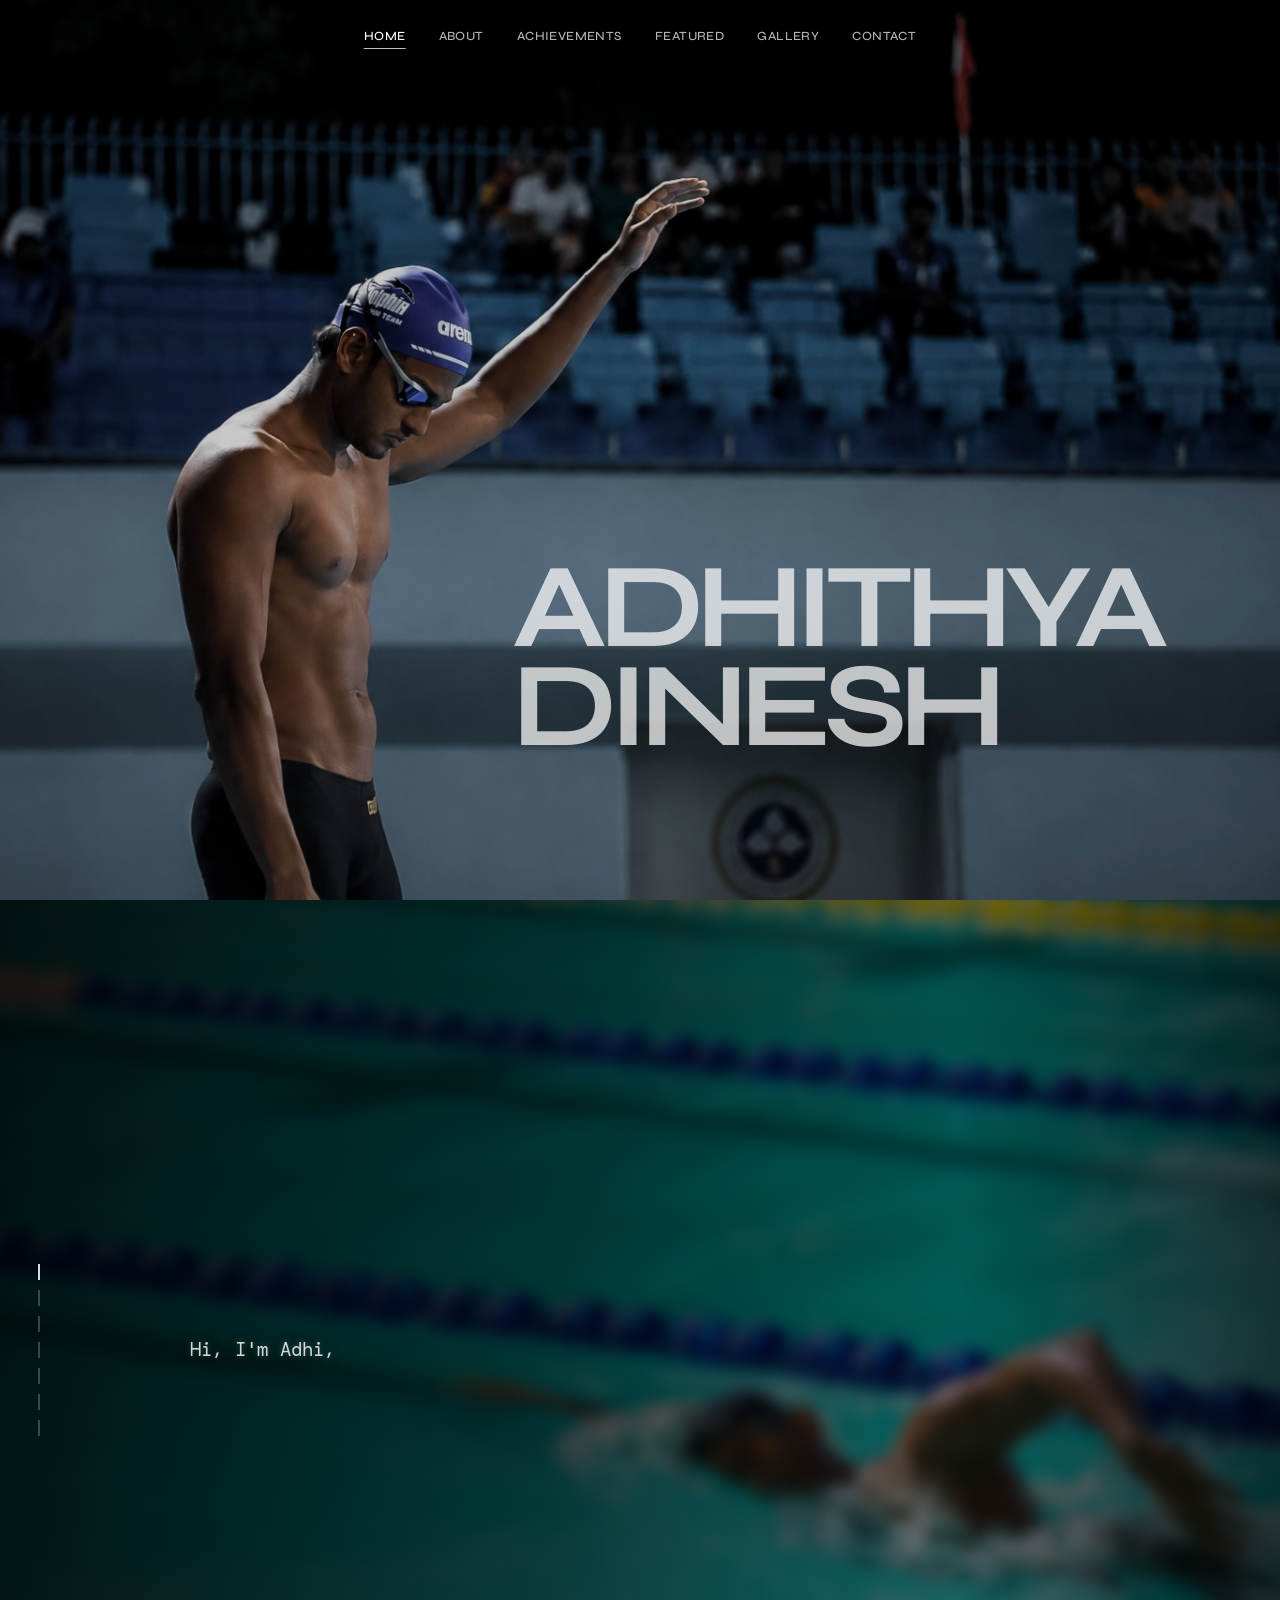
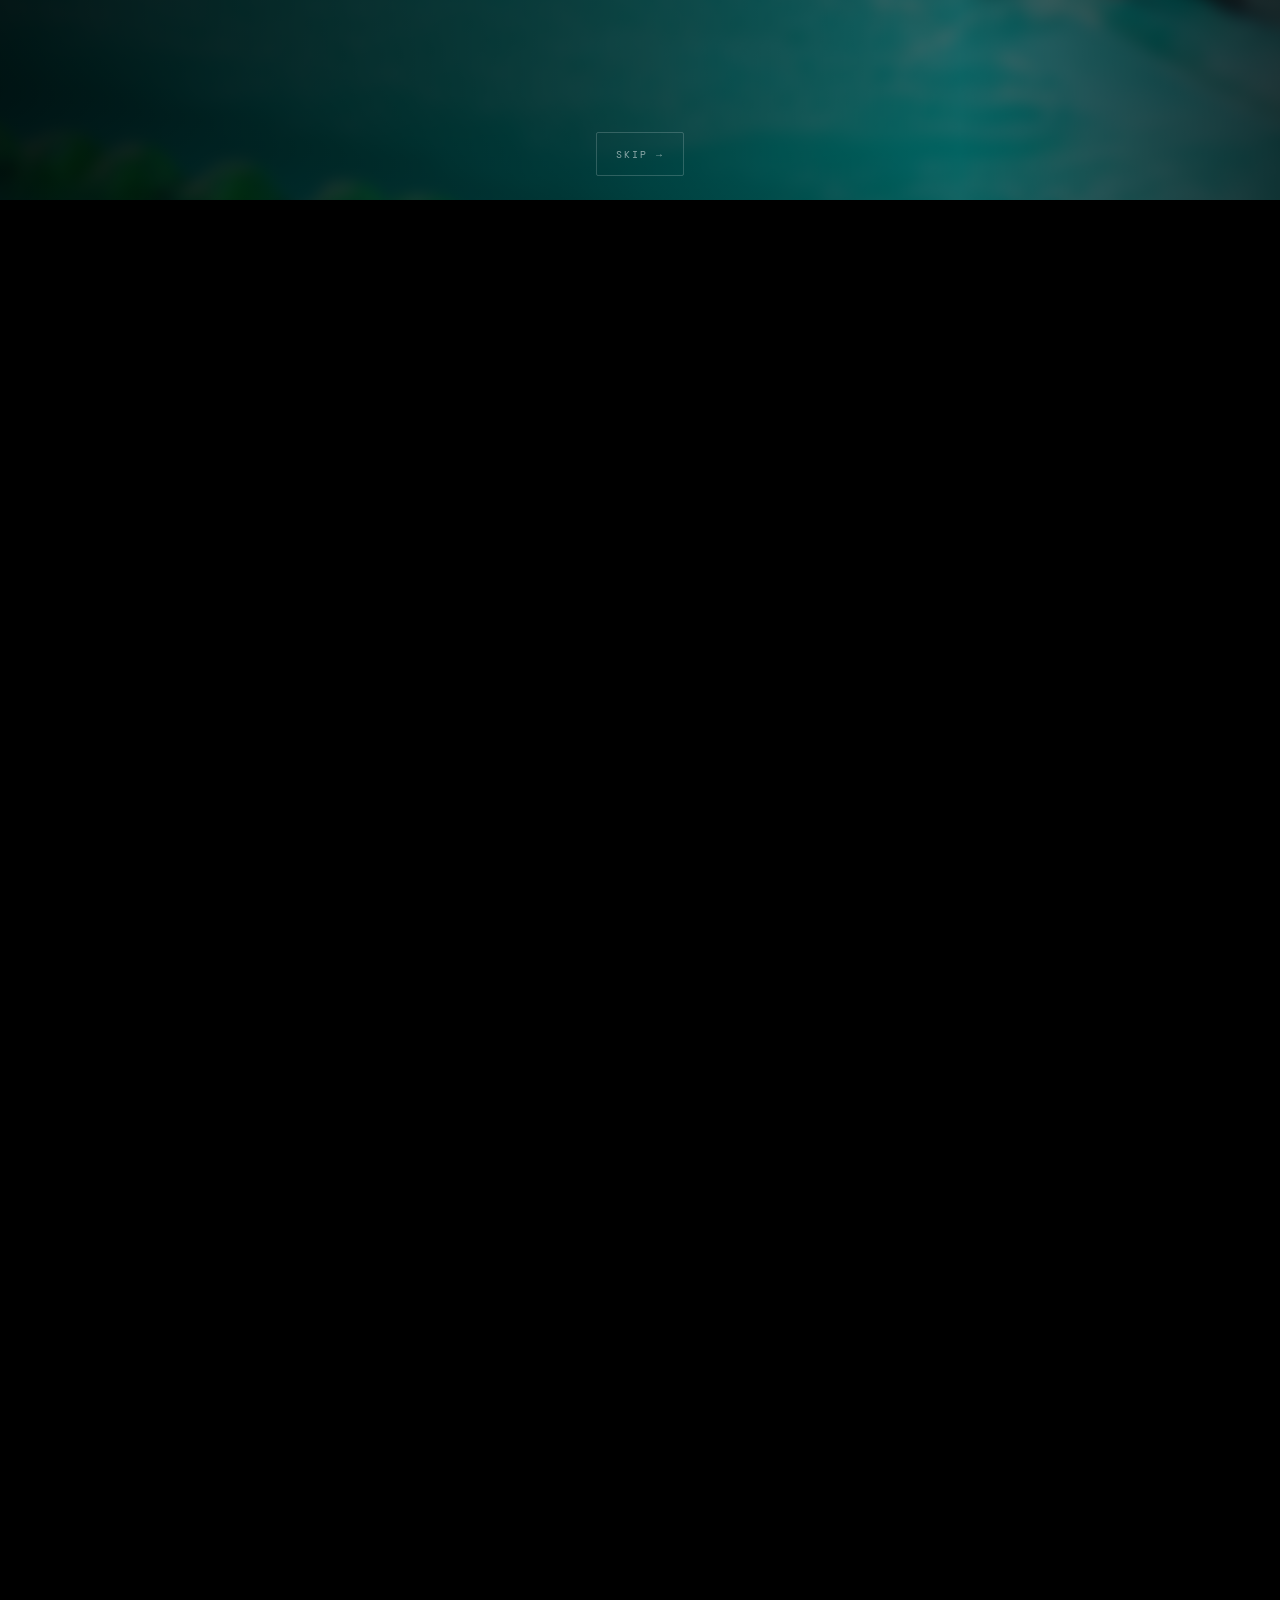
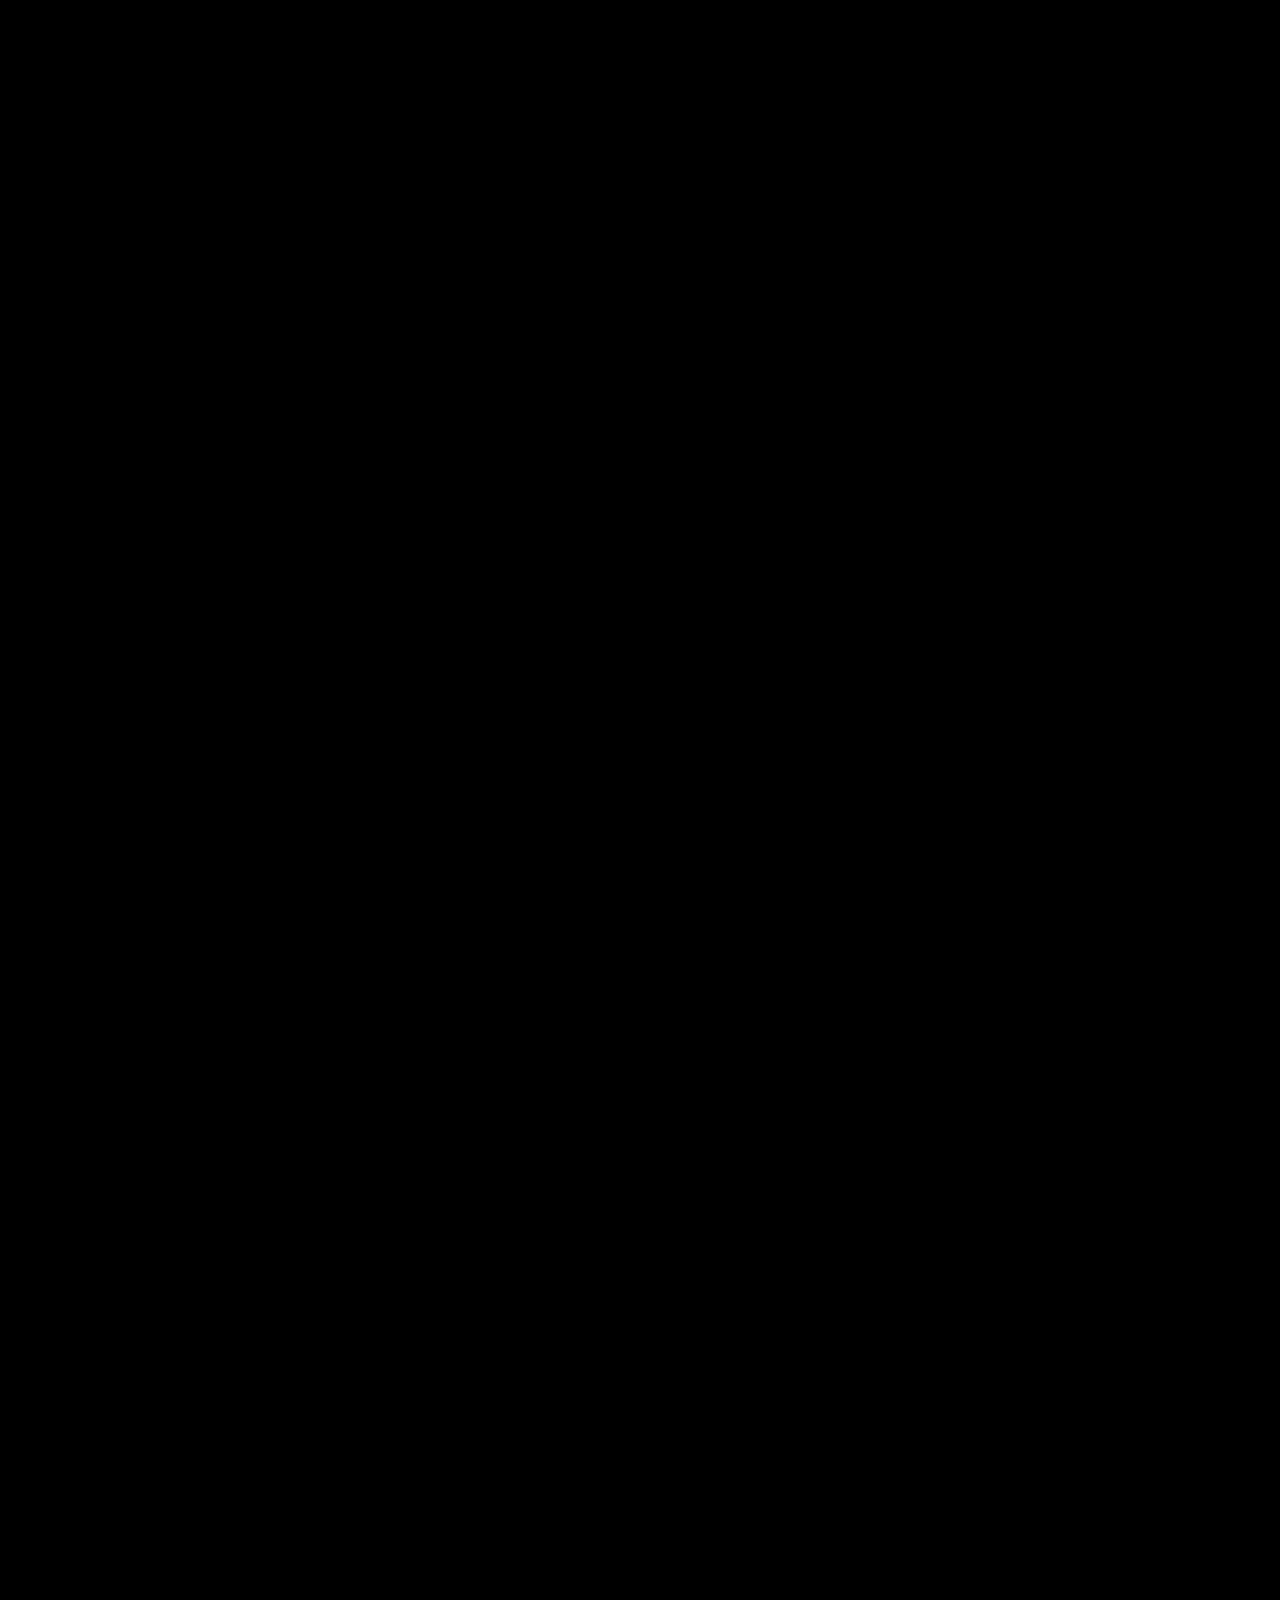
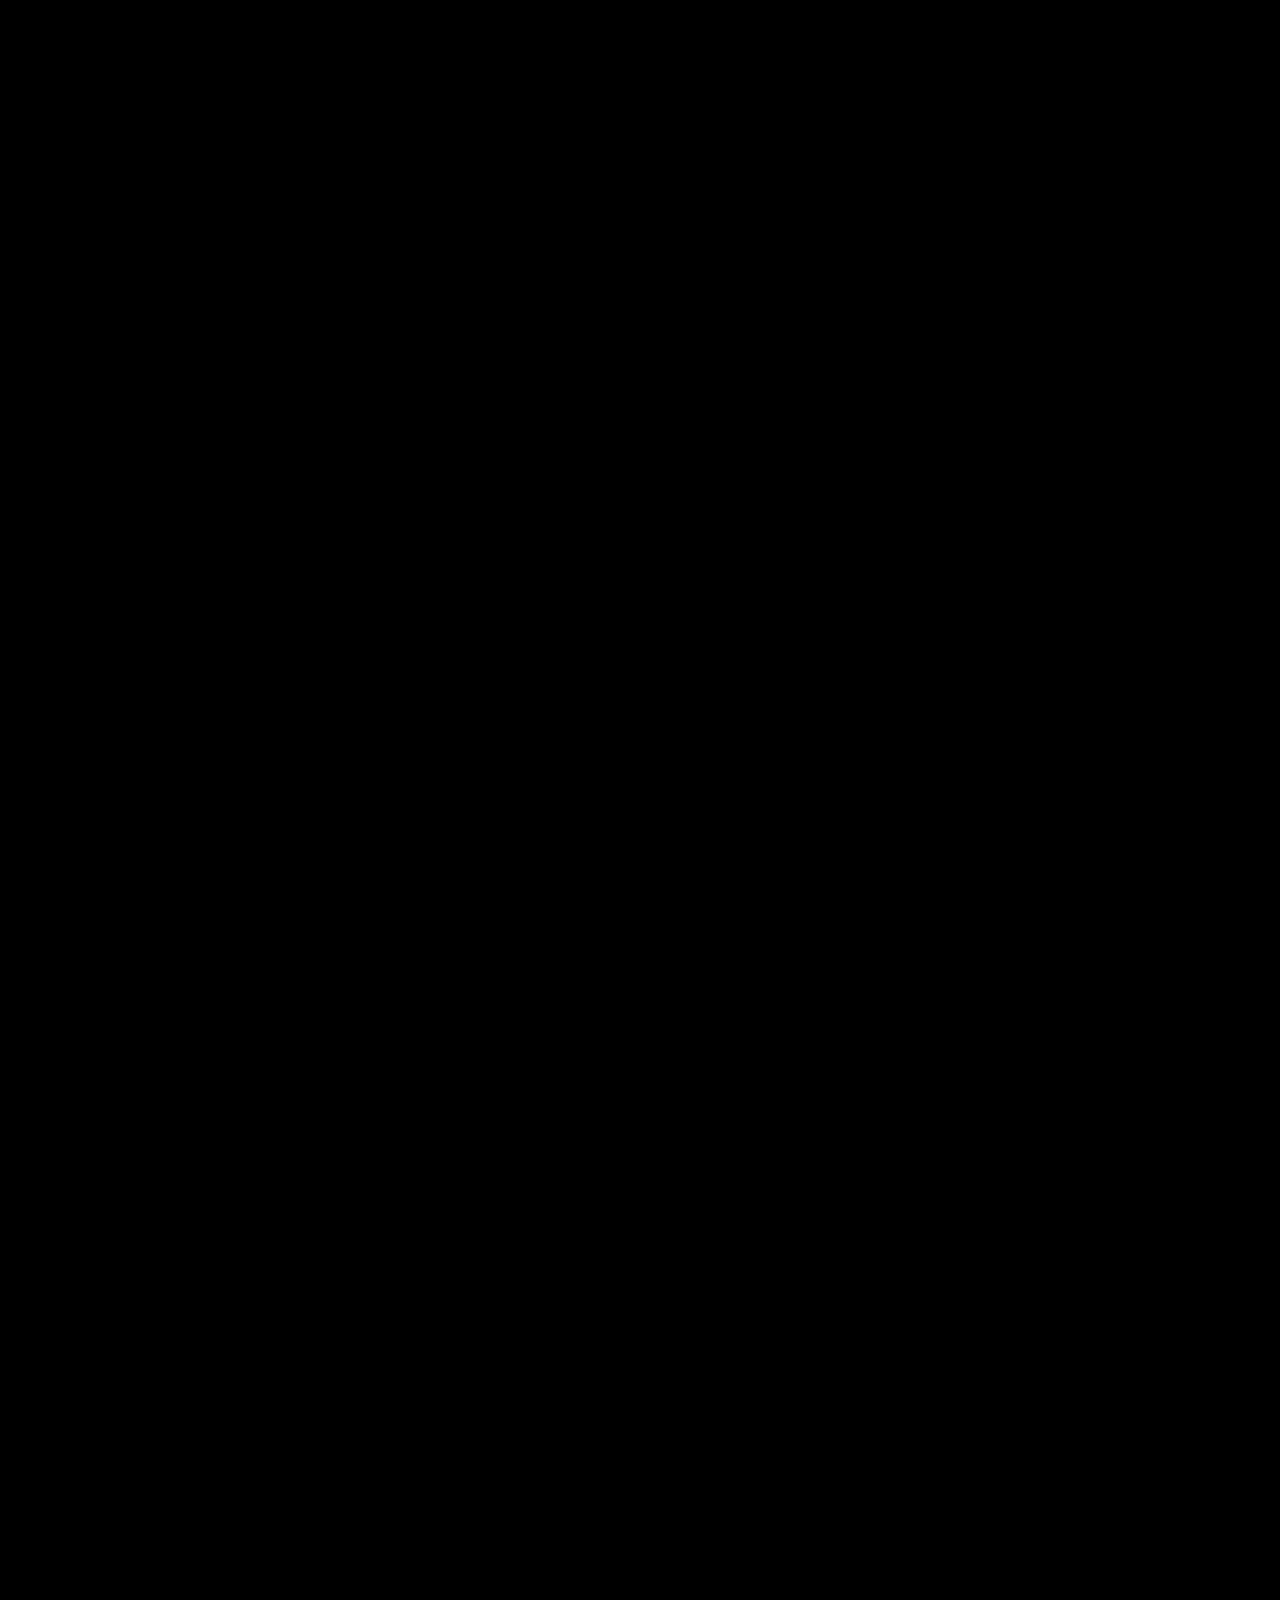
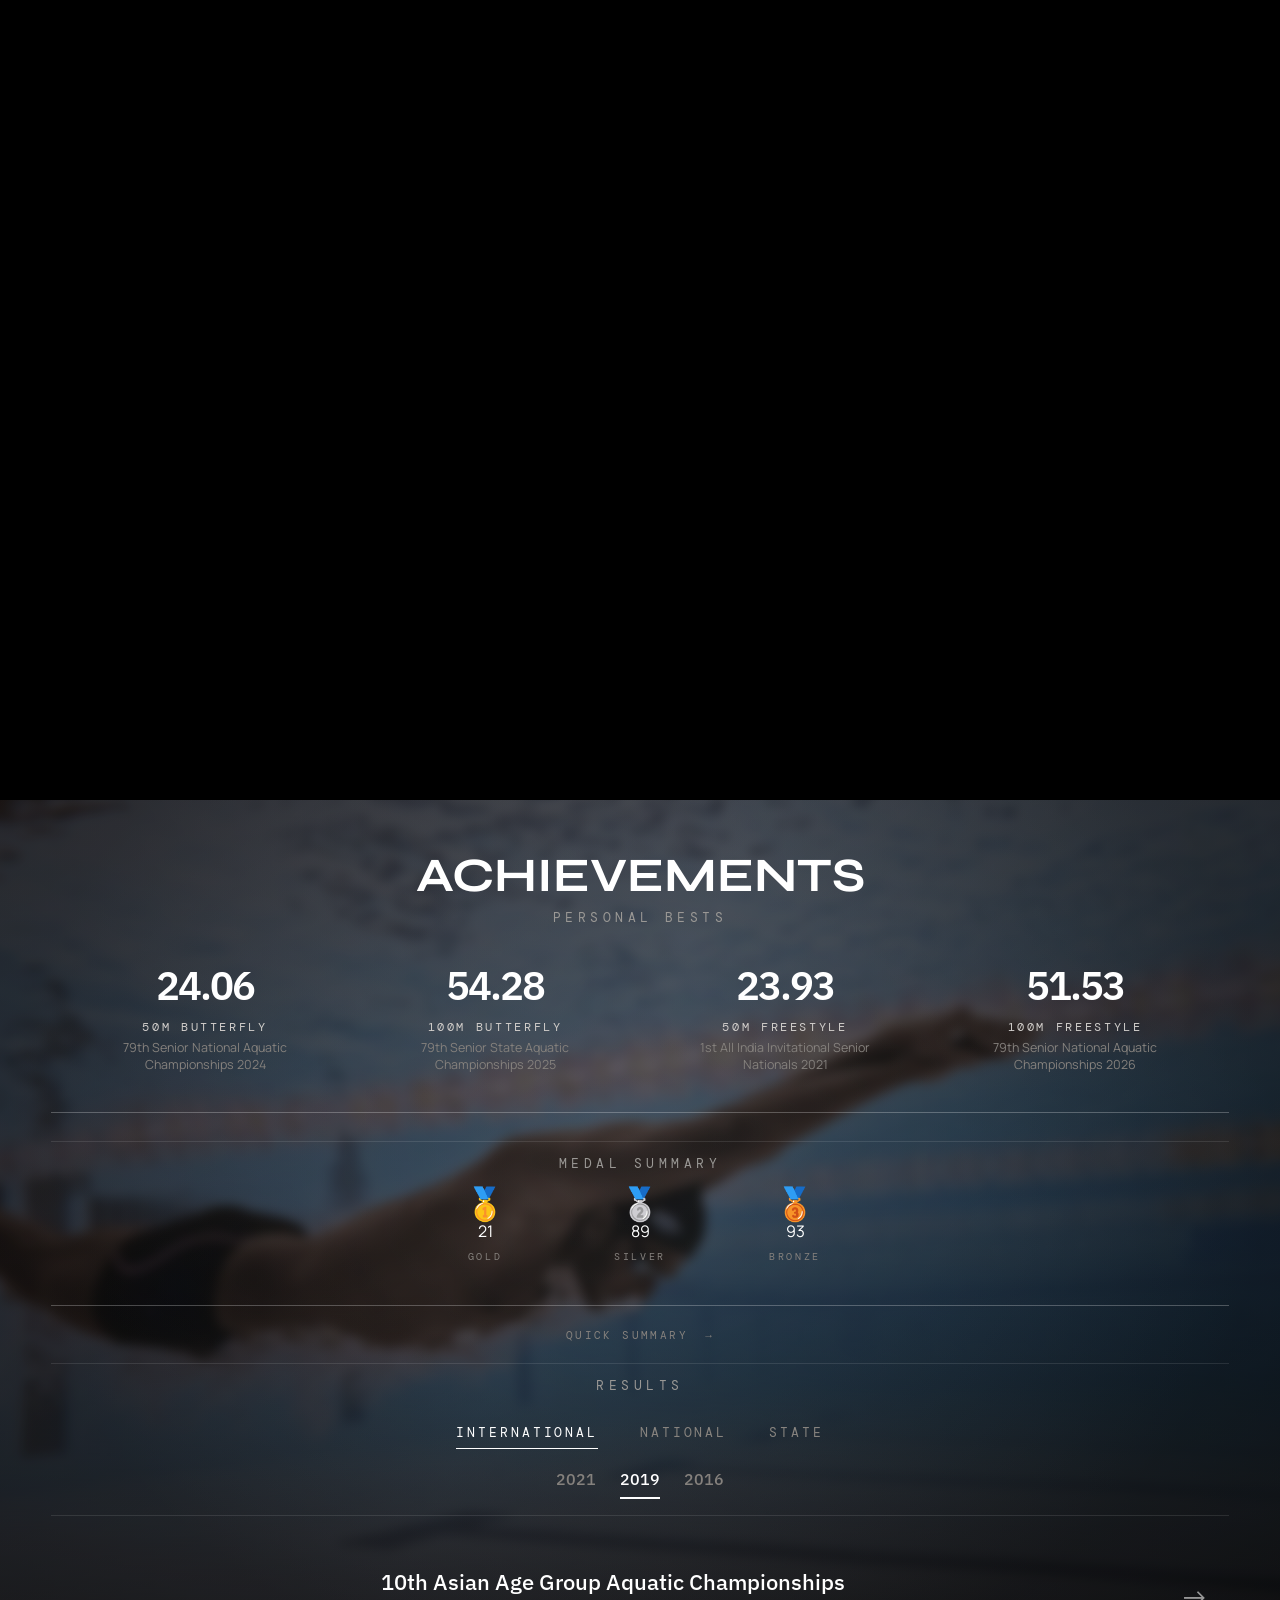
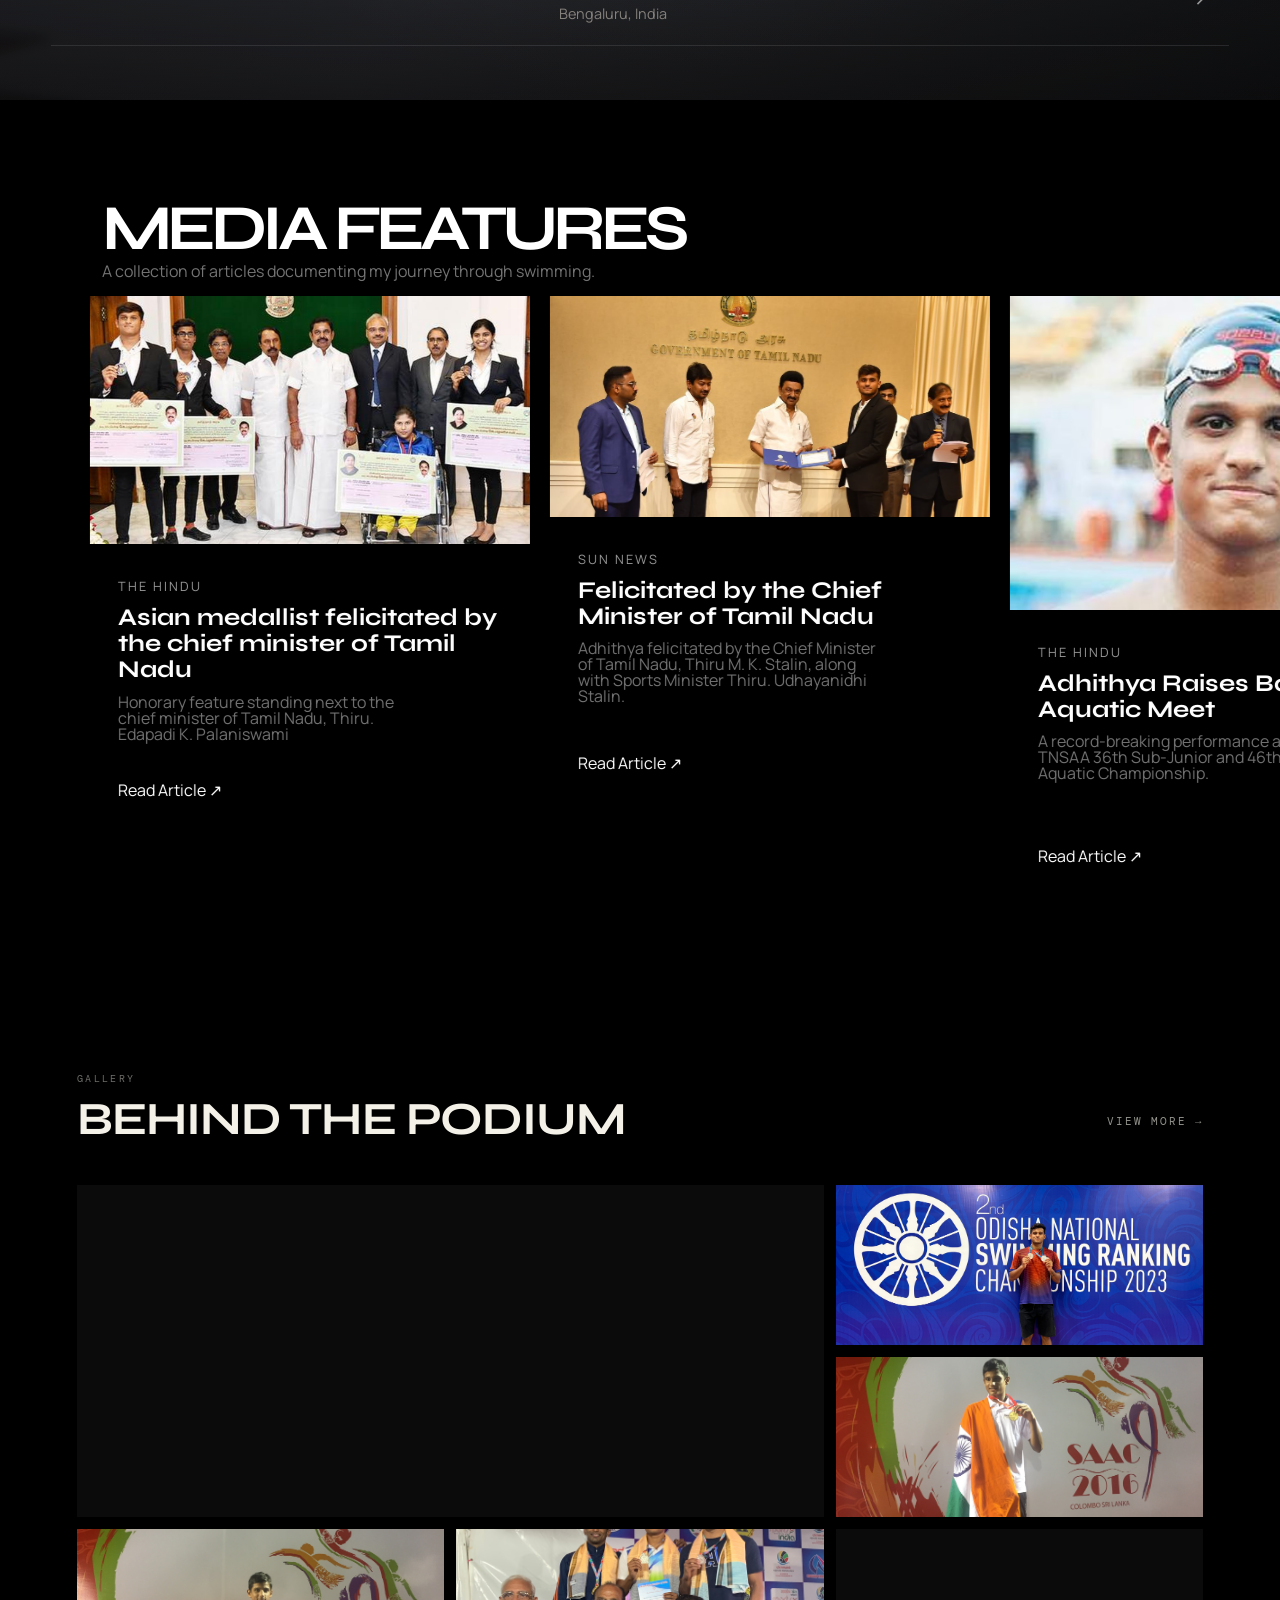
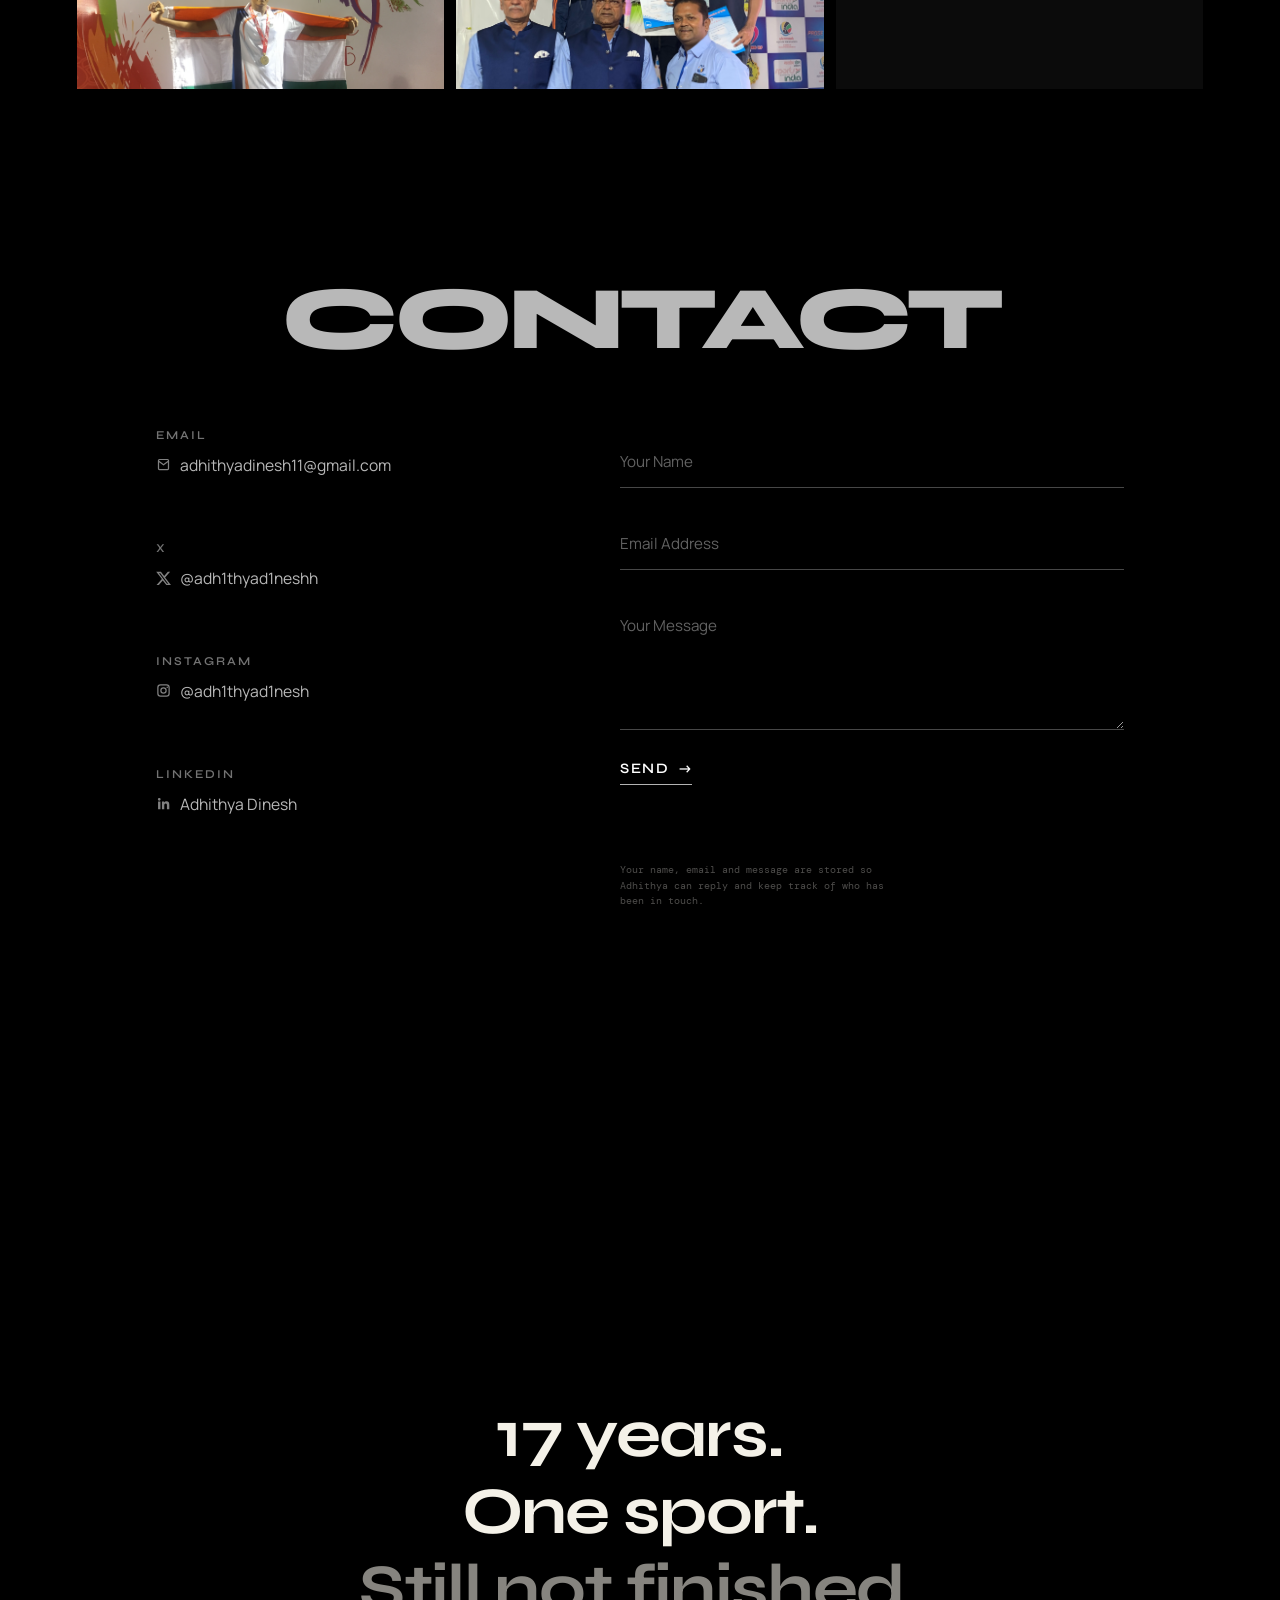
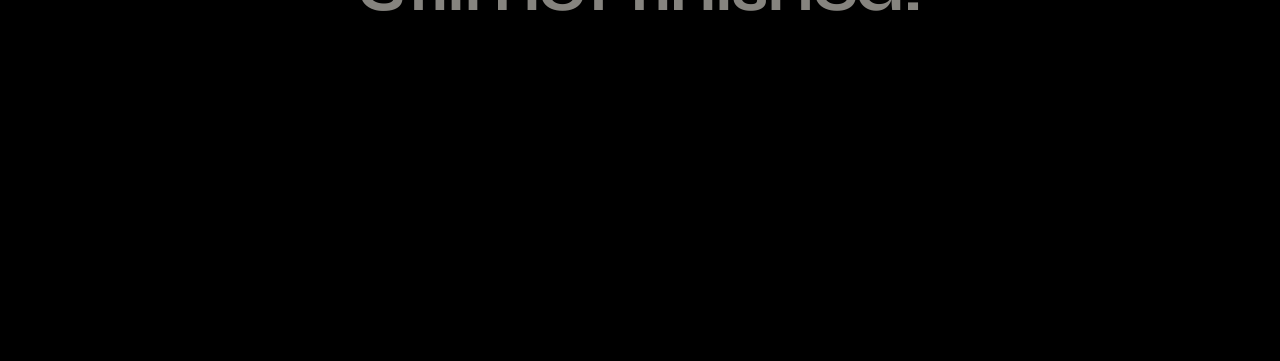
==== index.html @ 0d243038 "Fix hero seam, SKIP scroll jump, anchor landings, achievements alignment 1. The hero used height:100" ====
<!DOCTYPE html>
<html lang="en">

<head>

    <meta charset="UTF-8">
    <meta name="viewport" content="width=device-width, initial-scale=1.0">

    <title>Adhithya Dinesh</title>

    <link rel="stylesheet" href="assets/css/style.css">
    <link rel="stylesheet" href="assets/css/achievements.css">
    <link rel="stylesheet" href="assets/css/featured.css">
    <link rel="stylesheet" href="assets/css/contact.css?v=3">
    <link rel="stylesheet" href="assets/css/home.css">

    <link rel="preconnect" href="https://fonts.googleapis.com">
    <link rel="preconnect" href="https://fonts.gstatic.com" crossorigin>

    <link href="https://fonts.googleapis.com/css2?family=DM+Mono:wght@400;500&family=Manrope:wght@300;400;500;600&family=Syne:wght@500;600;700;800&family=IBM+Plex+Sans:wght@500;600;700&display=swap" rel="stylesheet">

</head>

<body>

<nav class="navbar">

    <a href="#home">HOME</a>

    <a href="#about">ABOUT</a>

    <a href="#achievements">ACHIEVEMENTS</a>

    <a href="#featured">FEATURED</a>

    <a href="gallery.html">GALLERY</a>

    <a href="#contact">CONTACT</a>

</nav>


<!-- ==========================================
     1 — HERO
========================================== -->

<section class="hero" id="home">

    <picture>

        <source
            media="(max-width:700px)"
            srcset="assets/images/homepage-mobile.jpg">

        <img
            src="assets/images/homepage.jpg"
            alt="Adhithya Dinesh">

    </picture>

    <div class="overlay"></div>

    <div class="hero-text">

        <h1 class="hero-name">
            ADHITHYA<br>
            DINESH
        </h1>

    </div>

    <a class="scroll-cue" href="#about">

        <span class="scroll-cue-label">
            <span class="cue-desktop">SCROLL FOR MORE</span>
            <span class="cue-touch">SWIPE UP FOR MORE</span>
        </span>

        <span class="scroll-cue-line" aria-hidden="true"></span>

    </a>

</section>


<!-- ==========================================
     2 — ABOUT

     A tall scroll track holding a sticky panel. The page appears to
     hold still while the story beats cross-fade under the scroll.
========================================== -->

<section id="about" class="about-stage" style="--beats:7">

    <div class="about-panel">

        <div class="about-backdrop"></div>

        <div class="about-beats">

            <article class="beat is-active">
                <p>Hi, I'm Adhi,</p>
            </article>

            <article class="beat">
                <p>I was six when I was first pushed into a swimming pool.</p>
                <p>Not to become a swimmer.</p>
                <p>just to get the fear of water out of my way...</p>
            </article>

            <article class="beat">
                <p>Seventeen years later, I have spent most of my life in the water than on land.</p>
            </article>

            <article class="beat">
                <p>What began as a summer coaching camp became a journey through early mornings, double sessions, school days, competition, failure, growth — and eventually, representing India on the international stages.</p>
            </article>

            <article class="beat">
                <p>A few golds at the South Asian aquatic championships, a bronze at the 10th Asian age group championships and a hundred other medals at national level gave me the spotlight I needed along with countless moments in between that never made the podium but shaped the athlete I became.</p>
            </article>

            <article class="beat">
                <p>Swimming taught me that progress rarely looks dramatic. Most of it happens quietly — at 5 in the morning, when nobody is watching, when you choose to get in again.</p>
            </article>

            <article class="beat beat-final">
                <p>17 years. One sport. Still not finished.</p>
            </article>

        </div>

        <ol class="beat-progress" aria-hidden="true">
            <li class="is-active"></li>
            <li></li>
            <li></li>
            <li></li>
            <li></li>
            <li></li>
            <li></li>
        </ol>

        <button type="button" class="about-skip">
            SKIP <span aria-hidden="true">&rarr;</span>
        </button>

        <!-- Inside the panel, not after it. As a sibling the emptied
             panel still reserved a full screen of blank space above
             this text once the beats were hidden. -->

        <div class="about-full">

        <p>Hi, I'm Adhi,</p>

        <p>I was six when I was first pushed into a swimming pool.</p>

        <p>Not to become a swimmer.</p>

        <p>just to get the fear of water out of my way...</p>

        <p>Seventeen years later, I have spent most of my life in the water than on land.</p>

        <p>What began as a summer coaching camp became a journey through early mornings, double sessions, school days, competition, failure, growth — and eventually, representing India on the international stages.</p>

        <p>A few golds at the South Asian aquatic championships, a bronze at the 10th Asian age group championships and a hundred other medals at national level gave me the spotlight I needed along with countless moments in between that never made the podium but shaped the athlete I became.</p>

        <p>Swimming taught me that progress rarely looks dramatic. Most of it happens quietly — at 5 in the morning, when nobody is watching, when you choose to get in again.</p>

            <p>17 years. One sport. Still not finished.</p>

        </div>

    </div>

</section>


<!-- ==========================================
     3 — ACHIEVEMENTS
========================================== -->

<section id="achievements">

    <div class="achievements-background"></div>

<main class="achievements-page">


    <!-- ==========================================
         HERO
    ========================================== -->

    <section class="achievements-hero">

        <h1>ACHIEVEMENTS</h1>

    </section>


    <!-- ==========================================
         PERSONAL BESTS
    ========================================== -->

    <section class="pbs">

        <div class="section-title">

            PERSONAL BESTS

        </div>


        <div class="pb-list">


            <div class="pb-card">

                <div class="pb-time">24.59</div>

                <div class="pb-event">50M BUTTERFLY</div>

                <div class="pb-meet">
                    79th Senior National Aquatic Championships 2024
                </div>

            </div>


            <div class="pb-card">

                <div class="pb-time">54.83</div>

                <div class="pb-event">100M BUTTERFLY</div>

                <div class="pb-meet">
                    79th Senior State Aquatic Championships 2025
                </div>

            </div>


            <div class="pb-card">

                <div class="pb-time">23.68</div>

                <div class="pb-event">50M FREESTYLE</div>

                <div class="pb-meet">
                    1st All India Invitational Senior Nationals 2021
                </div>

            </div>


            <div class="pb-card">

                <div class="pb-time">51.15</div>

                <div class="pb-event">100M FREESTYLE</div>

                <div class="pb-meet">
                    79th Senior National Aquatic Championships 2026
                </div>

            </div>


        </div>

    </section>


    <hr class="divider">


    <!-- ==========================================
         MEDAL SUMMARY
    ========================================== -->

    <section class="medal-summary">

        <div class="section-title">

            MEDAL SUMMARY

        </div>


        <div class="medal-tally">


            <div class="medal-item">

                <div class="medal-emoji">🥇</div>

                <div id="gold-count" class="achievement-medal-count">
                    00
                </div>

                <div class="medal-label">
                    GOLD
                </div>

            </div>


            <div class="medal-item">

                <div class="medal-emoji">🥈</div>

                <div id="silver-count" class="achievement-medal-count">
                    00
                </div>

                <div class="medal-label">
                    SILVER
                </div>

            </div>


            <div class="medal-item">

                <div class="medal-emoji">🥉</div>

                <div id="bronze-count" class="achievement-medal-count">
                    00
                </div>

                <div class="medal-label">
                    BRONZE
                </div>

            </div>


        </div>

    </section>


    <!-- ==========================================
     QUICK SUMMARY
    ========================================== -->

    <div class="quick-summary-trigger">

        <button type="button" id="quick-summary-open">
            QUICK SUMMARY <span>→</span>
        </button>

    </div>

    <hr class="divider">


    <!-- ==========================================
         RESULTS
    ========================================== -->

    <section class="results">


        <div class="section-title">

            RESULTS

        </div>


        <!-- CATEGORY -->

        <div class="result-tabs">

            <button type="button" class="result-tab active">
                INTERNATIONAL
            </button>

            <button type="button" class="result-tab">
                NATIONAL
            </button>

            <button type="button" class="result-tab">
                STATE
            </button>

        </div>


        <!-- YEARS -->

        <div class="year-selector">

            <!-- Generated automatically -->

        </div>


        <!-- COMPETITIONS -->

        <div id="results-container">

            <!-- Generated automatically -->

        </div>


    </section>


</main>

</section>


<!-- ==========================================
     4 — FEATURED

     .featured-page goes on this wrapper, never on <body>: on the
     standalone page it set overflow:hidden so only the track scrolled.
========================================== -->

<section id="featured" class="featured-page">

<section class="featured-hero">

<h1>MEDIA FEATURES</h1>

<p>
A collection of articles documenting my journey through swimming.
</p>

</section>

<section class="featured-track">

<div class="featured-wrapper" id="featuredWrapper">

<!-- CARD 1 -->

<a class="article-card"
href="https://www.thehindu.com/news/cities/chennai/foot-overbridge-opened/article30738019.ece"
target="_blank"
rel="noopener noreferrer">

<div class="article-image">
<img src="assets/images/featured/article1.jpg" alt="">
</div>

<div class="article-content">

<span class="publication">
THE HINDU
</span>

<h2>
Asian medallist felicitated by the chief minister of Tamil Nadu
</h2>

<p>
Honorary feature standing next to the chief minister of Tamil Nadu, Thiru. Edapadi K. Palaniswami
</p>

<span class="read-link">
Read Article ↗
</span>

</div>

</a>

<!-- CARD 2 -->

<a class="article-card"
href="https://x.com/adh1thyad1neshh/status/1636954834132963328?s=20"
target="_blank"
rel="noopener noreferrer">

<div class="article-image">
<img src="assets/images/featured/article2.jpg" alt="">
</div>

<div class="article-content">

<span class="publication">
SUN NEWS
</span>

<h2>
Felicitated by the Chief Minister of Tamil Nadu
</h2>

<p>
Adhithya felicitated by the Chief Minister of Tamil Nadu, Thiru M. K. Stalin, along with Sports Minister Thiru. Udhayanidhi Stalin.
</p>

<span class="read-link">
Read Article ↗
</span>

</div>

</a>

<!-- CARD 3 -->

<a class="article-card"
href="https://www.newindianexpress.com/sport/other/2019/Jun/03/adhitya-raises-bar-in-aquatic-meet-1985310.html"
target="_blank"
rel="noopener noreferrer">

<div class="article-image">
<img src="assets/images/featured/article3.jpg" alt="">
</div>

<div class="article-content">

<span class="publication">
THE HINDU
</span>

<h2>
Adhithya Raises Bar in Aquatic Meet
</h2>

<p>
A record-breaking performance at the TNSAA 36th Sub-Junior and 46th Junior Aquatic Championship.
</p>

<span class="read-link">
Read Article ↗
</span>

</div>

</a>

<!-- CARD 4 -->

<a class="article-card"
href="https://www.newindianexpress.com/cities/chennai/2016/Nov/16/a-swimmers-thirst-for-winning-gold-1539347.html"
target="_blank"
rel="noopener noreferrer">

<div class="article-image">
<img src="assets/images/featured/article4.jpg" alt="">
</div>

<div class="article-content">

<span class="publication">
THE NEW INDIAN EXPRESS
</span>

<h2>
A Swimmer's Thirst for Winning Gold
</h2>

<p>
Adhithya D is adamant about making winning a habit.
</p>

<span class="read-link">
Read Article ↗
</span>

</div>

</a>

<!-- CARD 5 -->

<a class="article-card"
href="https://www.newindianexpress.com/cities/chennai/2018/Jun/20/the-winning-stroke-1831060.html"
target="_blank"
rel="noopener noreferrer">

<div class="article-image">
<img src="assets/images/featured/article5.jpg" alt="">
</div>

<div class="article-content">

<span class="publication">
THE NEW INDIAN EXPRESS
</span>

<h2>
The Winning Stroke
</h2>

<p>
A feature exploring the discipline and commitment behind my swimming career.
</p>

<span class="read-link">
Read Article ↗
</span>

</div>

</a>

<!-- CARD 6 -->

<a class="article-card"
href="https://www.thehindu.com/sport/other-sports/turtles-clinches-overall-title/article6117111.ece"
target="_blank"
rel="noopener noreferrer">

<div class="article-image">
<img src="assets/images/featured/article6.jpg" alt="">
</div>

<div class="article-content">

<span class="publication">
THE HINDU
</span>

<h2>
Turtles Clinches Overall Title
</h2>

<p>
One of the earliest newspaper reports covering my competitive journey.
</p>

<span class="read-link">
Read Article ↗
</span>

</div>

</a>

<!-- CARD 7 -->

<a class="article-card"
href="https://www.newindianexpress.com/cities/chennai/2019/Nov/16/teen-medallist-juggles-engineering-with-podium-dream-2062284.html"
target="_blank"
rel="noopener noreferrer">

<div class="article-image">
<img src="assets/images/featured/article7.jpg" alt="">
</div>

<div class="article-content">

<span class="publication">
THE NEW INDIAN EXPRESS
</span>

<h2>
Teen Medallist Juggles Engineering
</h2>

<p>
Balancing academics with competitive sport at the national level.
</p>

<span class="read-link">
Read Article ↗
</span>

</div>

</a>

<!-- CARD 8 -->

<a class="article-card"
href="https://youtu.be/pI6N-Zv6t8Y?si=XZf-Y_0icMKpt0FQ"
target="_blank"
rel="noopener noreferrer">

<div class="article-image">
<img src="assets/images/featured/article8.jpg" alt="">
</div>

<div class="article-content">

<span class="publication">
DD PODHIGAI
</span>

<h2>
Adhithya - International swimmer
</h2>

<p>
Live telecast on DD Podhigai, the Tamil Nadu state channel of Doordarshan, covering my journey as an international swimmer.
</p>

<span class="read-link">
Watch Video ↗
</span>

</div>

</a>

<!-- CARD 9 -->

<a class="article-card"
href="https://swimswam.com/karnataka-claims-overall-sub-junior-junior-national-title-in-india/"
target="_blank"
rel="noopener noreferrer">

<div class="article-image">
<img src="assets/images/featured/article9.jpg" alt="">
</div>

<div class="article-content">

<span class="publication">
SWIM SWAM
</span>

<h2>
50M Butterfly winners
</h2>

<p>
D Adithya of Tamil Nadu won bronze with a time of 00:26.11
</p>

<span class="read-link">
Read Article ↗
</span>

</div>

</a>

<!-- CARD 10 --> 

<a class="article-card"
href="https://timesofindia.indiatimes.com/city/chennai/topper-in-sports-quota-takes-aim-at-2024-olympics/articleshow/69981625.cms"
target="_blank"
rel="noopener noreferrer">

<div class="article-image">
<img src="assets/images/featured/article10.jpg" alt="">
</div>

<div class="article-content">

<span class="publication">
THE TIMES OF INDIA
</span>

<h2>
Topper in sports quota takes aim at 2024 Olympics
</h2>

<p>
Article aout me topping tamil Nadu sports quota list
</p>

<span class="read-link">
Read Article ↗
</span>

</div>

</a>

<!-- CARD 11 --> 

<a class="article-card"
href="https://www.dtnext.in/news/sports/senior-national-aquatic-tamil-nadu-break-mens-4-x-100m-medley-record-803582"
target="_blank"
rel="noopener noreferrer">

<div class="article-image">
<img src="assets/images/featured/article11.jpg" alt="">
</div>

<div class="article-content">

<span class="publication">
DT NEXT
</span>

<h2>
Senior National Aquatic: Tamil Nadu break Men’s 4 x 100m Medley record
</h2>

<p>
Nithik Nathella, Danush Suresh, B Benedicton Rohit, and Adhithya Dinesh created a National Meet Record for Tamil Nadu by clocking 3:45.66 in the Men’s 4 x 100m Medley relay on third day of the 77th Senior National Aquatic Championships 2024.
</p>

<span class="read-link">
Read Article ↗
</span>

</div>

</a>

<!-- CARD 12 --> 

<a class="article-card"
href="https://www.newindianexpress.com/sport/2016/Jun/04/adhithya-lone-record-breaker-as-tamil-nadu-junior-swimming-kicks-off-936468.html"
target="_blank"
rel="noopener noreferrer">

<div class="article-image">
<img src="assets/images/featured/article12.jpg" alt="">
</div>

<div class="article-content">

<span class="publication">
THE NEW INDIAN EXPRESS
</span>

<h2>
Adhithya lone record breaker as Tamil Nadu junior swimming kicks off
</h2>

<p>
TSPA’s D Adhithya was the only record breaker on Day 1 of the 33rd sub-junior and 43rd junior state aquatic championship being held at the Velachery Aquatic Complex here.
</p>

<span class="read-link">
Read Article ↗
</span>

</div>

</a>

<!-- CARD 13 --> 

<a class="article-card"
href="https://www.newindianexpress.com/cities/chennai/2022/May/05/strokes-of-success-spinal-cord-injury-notwithstanding-2449771.html"
target="_blank"
rel="noopener noreferrer">

<div class="article-image">
<img src="assets/images/featured/article13.jpg" alt="">
</div>

<div class="article-content">

<span class="publication">
THE NEW INDIAN EXPRESS
</span>

<h2>
Strokes of success, spinal cord injury notwithstanding
</h2>

<p>
Recovering from a spinal cord fracture is not an easy feat. But if you have the willpower, you can get well soon and go on to even win medals in your chosen sport.
</p>

<span class="read-link">
Read Article ↗
</span>

</div>

</a>

<!-- CARD 14 --> 

<a class="article-card"
href="https://www.thehindu.com/sport/other-sports/Adhithya-sets-a-record/article14384648.ece"
target="_blank"
rel="noopener noreferrer">

<div class="article-image">
<img src="assets/images/featured/article14.jpg" alt="">
</div>

<div class="article-content">

<span class="publication">
THE NEW INDIAN EXPRESS
</span>

<h2>
Adhithya sets a record
</h2>

<p>
D Adhithya sets a new meet record to clinch a gold
</p>

<span class="read-link">
Read Article ↗
</span>

</div>

</a>


</div>

</section>

</section>


<!-- ==========================================
     5 — GALLERY

     A teaser only. Tiles deep-link into the archive rather than opening
     a local lightbox, which keeps gallery lightbox CSS off this page --
     .lightbox-close would collide with the achievements lightbox.
========================================== -->

<section id="gallery" class="gallery-panel">

    <div class="gallery-panel-head">

        <div>

            <p class="gallery-panel-label">GALLERY</p>

            <h2>BEHIND THE PODIUM</h2>

        </div>

        <a href="gallery.html" class="gallery-panel-more">
            VIEW MORE <span aria-hidden="true">&rarr;</span>
        </a>

    </div>

    <div class="gallery-panel-grid">

        <a class="gallery-panel-item is-lead" href="gallery.html#p-1">
            <img src="assets/images/gallery/1.jpg" alt="" loading="lazy" decoding="async">
        </a>

        <a class="gallery-panel-item" href="gallery.html#p-17">
            <img src="assets/images/gallery/17.jpg" alt="" loading="lazy" decoding="async">
        </a>

        <a class="gallery-panel-item" href="gallery.html#p-16">
            <img src="assets/images/gallery/16.jpg" alt="" loading="lazy" decoding="async">
        </a>

        <a class="gallery-panel-item" href="gallery.html#p-15">
            <img src="assets/images/gallery/15.jpg" alt="" loading="lazy" decoding="async">
        </a>

        <a class="gallery-panel-item" href="gallery.html#p-14">
            <img src="assets/images/gallery/14.jpg" alt="" loading="lazy" decoding="async">
        </a>

        <a class="gallery-panel-item" href="gallery.html#p-13">
            <img src="assets/images/gallery/13.jpg" alt="" loading="lazy" decoding="async">
        </a>

    </div>

</section>


<!-- ==========================================
     6 — CONTACT
========================================== -->

<section class="contact-page" id="contact">

    <h1 class="contact-title">CONTACT</h1>

    <div class="contact-container">

        <div class="contact-info">

            <div class="info-block">
                <h3>EMAIL</h3>
                <a class="social-link" href="mailto:adhithyadinesh11@gmail.com">

                <svg viewBox="0 0 24 24" aria-hidden="true">
                <path d="M3 5.5A2.5 2.5 0 0 1 5.5 3h13A2.5 2.5 0 0 1 21 5.5v13a2.5 2.5 0 0 1-2.5 2.5h-13A2.5 2.5 0 0 1 3 18.5v-13Zm2 0v.4l7 5.25 7-5.25v-.4a.5.5 0 0 0-.5-.5h-13a.5.5 0 0 0-.5.5Zm14 2.9-6.4 4.8a1 1 0 0 1-1.2 0L5 8.4v10.1c0 .28.22.5.5.5h13a.5.5 0 0 0 .5-.5V8.4Z"/>
                </svg>

                 adhithyadinesh11@gmail.com

                </a>
            </div>

            <div class="info-block">
                <h3>X</h3>
                <a class="social-link" href="https://x.com/adh1thyad1neshh" target="_blank" rel="noopener noreferrer">
                    <svg viewBox="0 0 24 24" aria-hidden="true">
                        <path d="M18.9 2.9h3.7l-8.1 9.2 9.5 12h-7.4l-5.8-7.2-6.3 7.2H.8l8.6-9.8L.3 2.9h7.6l5.2 6.5 5.8-6.5Zm-1.3 19h2L6.8 5H4.7l12.9 16.9Z"/>
                    </svg>
                    @adh1thyad1neshh
                </a>
            </div>

            <div class="info-block">
                <h3>INSTAGRAM</h3>
                <a class="social-link" href="https://www.instagram.com/adh1thyad1nesh/" target="_blank" rel="noopener noreferrer">
                    <svg viewBox="0 0 24 24" aria-hidden="true">
                        <path d="M7.2 2h9.6A5.2 5.2 0 0 1 22 7.2v9.6a5.2 5.2 0 0 1-5.2 5.2H7.2A5.2 5.2 0 0 1 2 16.8V7.2A5.2 5.2 0 0 1 7.2 2Zm-.1 2A3.1 3.1 0 0 0 4 7.1v9.8A3.1 3.1 0 0 0 7.1 20h9.8a3.1 3.1 0 0 0 3.1-3.1V7.1A3.1 3.1 0 0 0 16.9 4H7.1Zm10.9 1.5a1.2 1.2 0 1 1 0 2.5 1.2 1.2 0 0 1 0-2.5ZM12 6.8a5.2 5.2 0 1 1 0 10.4 5.2 5.2 0 0 1 0-10.4Zm0 2a3.2 3.2 0 1 0 0 6.4 3.2 3.2 0 0 0 0-6.4Z"/>
                    </svg>
                    @adh1thyad1nesh
                </a>
            </div>

            <div class="info-block">
                <h3>LINKEDIN</h3>
                <a class="social-link" href="https://www.linkedin.com/in/adhithya-dinesh-5b82bb268" target="_blank" rel="noopener noreferrer">
                    <svg viewBox="0 0 24 24" aria-hidden="true">
                        <path d="M5.2 3A2.2 2.2 0 1 1 5.2 7.4 2.2 2.2 0 0 1 5.2 3ZM3.3 8.9h3.8V21H3.3V8.9Zm6.2 0h3.6v1.7h.1c.5-1 1.7-2.1 3.6-2.1 3.8 0 4.5 2.5 4.5 5.8V21h-3.8v-5.9c0-1.4 0-3.3-2-3.3s-2.3 1.6-2.3 3.2V21H9.5V8.9Z"/>
                    </svg>
                    Adhithya Dinesh
                </a>
            </div>

        </div>

        <!-- data-sheet-endpoint: paste the Apps Script /exec URL here to
             start recording enquiries to the Google Sheet. See
             tools/contact-sheet.gs for the five-minute setup. Leave it
             empty and the form simply skips the record. -->

        <form
            class="contact-form"
            action="https://api.web3forms.com/submit"
            method="POST"
            data-sheet-endpoint=""
            >

            <!-- A Web3Forms access key is bound to the email address it
                 was created with, and cannot be repointed from here. For
                 enquiries to reach adhithyadinesh11@gmail.com, create a
                 free key with that address at web3forms.com and replace
                 the value below. -->

            <input
                type="hidden"
                name="access_key"
                value="f6ff404a-3fa5-4e5f-9dfb-1f62fca7d62b"
            >

            <input
                type="hidden"
                name="subject"
                value="New message from Adhithya Dinesh website"
            >

            <input
                type="hidden"
                name="from_name"
                value="Adhithya Dinesh Website"
            >

            <input
                type="checkbox"
                name="botcheck"
                style="display:none;"
            >

            <input
                type="text"
                name="name"
                placeholder="Your Name"
                required
            >

            <input
                type="email"
                name="email"
                placeholder="Email Address"
                required
            >

            <textarea
                name="message"
                placeholder="Your Message"
                required
            ></textarea>

            <input
                type="hidden"
                name="redirect"
                value="https://web3forms.com/success"
>

            <button type="submit">
                SEND <span>→</span>
            </button>

            <p class="contact-status" role="status" aria-live="polite"></p>

            <p class="contact-note">
                Your name, email and message are stored so Adhithya can
                reply and keep track of who has been in touch.
            </p>

        </form>

    </div>

</section>


<!-- ==========================================
     7 — CLOSING QUOTE
========================================== -->

<section class="closing">

    <blockquote class="closing-quote">

        <span>17 years.</span>
        <span>One sport.</span>
        <span>Still not finished.</span>

    </blockquote>

</section>


<!-- ==========================================
     OVERLAYS — siblings of the sections, not children
========================================== -->

<div class="result-lightbox">


    <div class="lightbox-content">


        <button
            type="button"
            class="lightbox-close"
            aria-label="Close">
            &times;
        </button>


        <p class="lightbox-location"></p>

        <h2 class="lightbox-title"></h2>

        <p class="lightbox-date"></p>


        <div class="lightbox-events">

            <!-- Generated automatically -->

        </div>


    </div>

</div>

<div class="quick-summary-lightbox" id="quick-summary-lightbox">

    <div class="quick-summary-content">

        <button
            type="button"
            class="quick-summary-close"
            id="quick-summary-close"
            aria-label="Close">
            &times;
        </button>


        <div class="quick-summary-header">

            <p>CAREER HIGHLIGHTS</p>

            <h2>QUICK<br>SUMMARY</h2>

        </div>


        <div class="quick-summary-list">


            <div class="quick-summary-item">

                <span class="summary-number">01</span>

                <div>

                    <h3>INTERNATIONAL</h3>

                    <p>
                        Competed at international championships,
                        including the South Asian Aquatic Championships
                        and Asian Age Group Championships.
                    </p>

                </div>

            </div>


            <div class="quick-summary-item">

                <span class="summary-number">02</span>

                <div>

                    <h3>SENIOR NATIONALS</h3>

                    <p>
                        Multiple medal-winning performances at the
                        Senior National Aquatic Championships across
                        individual and relay events.
                    </p>

                </div>

            </div>


            <div class="quick-summary-item">

                <span class="summary-number">03</span>

                <div>

                    <h3>NATIONAL RECORDS</h3>

                    <p>
                        Gold-medal relay performances recorded as
                        National Meet Records at the Senior National
                        Championships.
                    </p>

                </div>

            </div>


            <div class="quick-summary-item">

                <span class="summary-number">04</span>

                <div>

                    <h3>KHELO INDIA</h3>

                    <p>
                        Gold medal performances at the Khelo India
                        Games, alongside multiple podium finishes
                        across national competitions.
                    </p>

                </div>

            </div>


            <div class="quick-summary-item">

                <span class="summary-number">05</span>

                <div>

                    <h3>UNIVERSITY</h3>

                    <p>
                        Multiple podium finishes at the All India
                        Inter-University Aquatic Championships,
                        including individual and relay events.
                    </p>

                </div>

            </div>


            <div class="quick-summary-item">

                <span class="summary-number">06</span>

                <div>

                    <h3>SPECIALITY</h3>

                    <p>
                        Butterfly, sprint freestyle and relay events
                        form the foundation of a career spanning
                        junior, senior and international competition.
                    </p>

                </div>

            </div>


        </div>

    </div>

</div>


<script src="assets/js/script.js"></script>
<script src="assets/js/achievements.js?v=4"></script>
<script src="assets/js/featured.js"></script>
<script src="assets/js/contact.js"></script>
<script src="assets/js/home.js"></script>

</body>

</html>
---- assets/css/style.css ----
/* ==========================================
   RESET
========================================== */

:root{
    --bg:#000;
    --text:rgba(255,255,255,.72);
    --muted:rgba(255,255,255,.45);
    --line:rgba(255,255,255,.25);

    --syne:"Syne",sans-serif;
    --manrope:"Manrope",sans-serif;
}

html{
    scroll-behavior:smooth;
}

*{
    margin:0;
    padding:0;
    box-sizing:border-box;
}

body{
    font-family:var(--manrope);
    background:var(--bg);
    color:#fff;
}


/* ==========================================
   HERO
========================================== */

.hero{
    position:relative;
    width:100%;

    /* Must agree with .about-panel, which is sized from innerHeight via
       --vh-cached. When the two units disagree by even a pixel the hero
       falls short and the About backdrop peeks in below it. */

    height:100vh;
    height:100dvh;

    overflow:hidden;
}

.hero img{
    width:100%;
    height:100%;
    object-fit:cover;
    object-position:center 8%;
}

.overlay{
    position:absolute;
    inset:0;

    background:rgba(0,0,0,.35);

    animation:imageReveal 1.8s ease forwards;

    pointer-events:none;
}

.hero-text{
    position:absolute;

    left:40%;
    bottom:145px;
}

.hero-text h1{

    font-family:var(--syne);

    font-size:7.5rem;
    font-weight:700;

    line-height:.82;
    letter-spacing:-8px;

    color:var(--text);

    text-transform:uppercase;

    animation:heroFade 2s ease-out;

    cursor:default;

    transition:transform .35s ease;

    transform-origin:left center;

}

.hero-text h1:hover{

    transform:scale(1.03);

}


/* ==========================================
   NAVBAR
========================================== */

.navbar{

    position:fixed;

    top:28px;
    left:50%;

    transform:translateX(-50%);

    display:flex;
    gap:clamp(20px,2.6vw,38px);

    z-index:9999;

}

.navbar a{

    position:relative;

    display:inline-block;

    font-family:var(--syne);

    font-size:12.5px;
    font-weight:500;

    letter-spacing:.4px;

    color:rgba(255,255,255,.70);

    text-decoration:none;

    transition:
        color .25s ease,
        transform .25s ease;

}

/* Stagger the nav links in on load. This was scoped to `.home`, but no
   page ever set that class on <body>, so it never ran. */

.navbar a{

    opacity:0;

    transform:translateY(-12px);

    animation:navLinkFade .8s ease forwards;

}

.navbar a:nth-child(1){animation-delay:.2s;}
.navbar a:nth-child(2){animation-delay:.3s;}
.navbar a:nth-child(3){animation-delay:.4s;}
.navbar a:nth-child(4){animation-delay:.5s;}
.navbar a:nth-child(5){animation-delay:.6s;}
.navbar a:nth-child(6){animation-delay:.7s;}

.navbar a:hover{

    color:#fff;

    transform:translateY(-2px);

}

.navbar a::after{

    content:"";

    position:absolute;

    left:0;
    bottom:-6px;

    width:0;
    height:1px;

    background:#fff;

    transition:width .25s ease;

}

.navbar a:hover::after{

    width:100%;

}


/* ==========================================
   GENERIC PAGE HERO
========================================== */

.page-hero{

    width:100%;
    height:100vh;

    display:flex;
    justify-content:center;
    align-items:center;

    background:#000;

}

.page-hero h1{

    font-family:var(--syne);

    font-size:8rem;
    font-weight:700;

    letter-spacing:-6px;

    color:var(--text);

    text-transform:uppercase;

}


/* ==========================================
   ANIMATIONS
========================================== */

@keyframes heroFade{

    from{

        opacity:.82;
        transform:translateY(20px);

    }

    to{

        opacity:1;
        transform:translateY(0);

    }

}

@keyframes imageReveal{

    from{

        background:rgba(0,0,0,.55);

    }

    to{

        background:rgba(0,0,0,.20);

    }

}

@keyframes navLinkFade{

    from{

        opacity:0;
        transform:translateY(-15px);

    }

    to{

        opacity:1;
        transform:translateY(0);

    }

}
/* ==========================================
   CONTACT
========================================== */

.contact-page{
    min-height:100vh;
    background:#000;
    padding:120px 8% 80px;
}

.contact-title{
    font-family:var(--syne);

    font-size:clamp(5rem,7vw,9rem);
    font-weight:800;

    line-height:.85;
    letter-spacing:-5px;

    text-align:center;

    color:var(--text);

    margin-bottom:70px;

    animation:titleReveal 1.3s cubic-bezier(.19,1,.22,1);
}

.contact-container{

    width:90%;
    max-width:1500px;

    margin:0 auto;

    display:grid;
    grid-template-columns:.9fr 1.4fr;

    gap:140px;

    align-items:start;

}

.contact-info{

    display:flex;
    flex-direction:column;

    gap:60px;

}
.info-block h3 {
    font-family: var(--syne);
    font-size: .75rem;
    font-weight: 600;
    letter-spacing: 2px;
    color: var(--muted);
    margin-bottom: 12px;
}

.social-link {
    display: inline-flex;
    align-items: center;
    gap: 9px;

    width: max-content;
    padding-bottom: 4px;

    font-family: var(--manrope);
    font-size: .98rem;
    color: var(--text);
    text-decoration: none;

    border-bottom: 1px solid transparent;
    transition: color .25s ease, border-color .25s ease;
}

.social-link svg {
    width: 15px;
    height: 15px;
    fill: currentColor;
    opacity: .7;
    transition: opacity .25s ease;
}

.social-link:hover,
.social-link:focus-visible {
    color: #fff;
    border-bottom-color: rgba(255, 255, 255, .7);
}

.social-link:hover svg,
.social-link:focus-visible svg {
    opacity: 1;
}

.social-link:focus-visible {
    outline: none;
}

/* CONTACT FORM — refined minimal style */

.contact-form {
    display: flex;
    flex-direction: column;
    gap: 30px;
    width: 100%;
    padding-top: 8px;
}

.contact-form input,
.contact-form textarea {
    width: 100%;
    padding: 15px 0;

    background: transparent;
    border: 0;
    border-bottom: 1px solid rgba(255, 255, 255, .28);
    border-radius: 0;
    outline: none;

    color: rgba(255, 255, 255, .9);
    font-family: var(--manrope);
    font-size: .95rem;

    transition: border-color .25s ease;
}

.contact-form input::placeholder,
.contact-form textarea::placeholder {
    color: rgba(255, 255, 255, .38);
}

.contact-form textarea {
    min-height: 130px;
    resize: vertical;
}

.contact-form input:focus,
.contact-form textarea:focus {
    border-bottom-color: #fff;
}

.contact-form button {
    align-self: flex-start;
    padding: 0 0 7px;

    background: transparent;
    border: 0;
    border-bottom: 1px solid rgba(255, 255, 255, .7);
    border-radius: 0;

    color: #fff;
    font-family: var(--syne);
    font-size: .9rem;
    font-weight: 600;
    letter-spacing: 1.5px;
    cursor: pointer;

    transition: opacity .25s ease, border-color .25s ease;
}

.contact-form button:hover {
    opacity: .65;
    border-bottom-color: transparent;
}

.contact-form button span {
    margin-left: 5px;
}

/* ==========================================
   ACHIEVEMENTS — PERSONAL BESTS
========================================== */

.achievements-page {
    min-height: 100vh;
    padding: 110px 6% 80px;
    background: #000;
}

.pb-intro {
    width: min(100%, 1500px);
    margin: 0 auto 28px;
    text-align: center;
}

.eyebrow {
    margin: 0;
    font-family: var(--syne);
    font-size: 1rem;
    font-weight: 600;
    letter-spacing: 3.5px;
    color: var(--muted);
}

.pb-intro h1 {
    font-family: var(--syne);
    font-size: clamp(2.5rem, 5vw, 5rem);
    font-weight: 700;
    line-height: .9;
    letter-spacing: -5px;
    color: var(--text);
}

.personal-bests {
    display: grid;
    grid-template-columns: repeat(4, minmax(0, 1fr));
    gap: 25px;
    width: min(100%, 1500px);
    margin: 0 auto;
}

.pb-card {
    min-height: 230px;
    padding: 0;
    display: flex;
    flex-direction: column;
    justify-content: flex-start;
}

.pb-card:hover {
    background: rgba(255, 255, 255, .025);
}

.event-name {
    font-family: var(--syne);
    font-size: .7rem;
    font-weight: 600;
    letter-spacing: 1.4px;
    color: var(--muted);
}

.pb-time {
    display: inline-block;
    width: max-content;
    margin: 72px 0 18px;
    font-family: "DM Mono", monospace;
    font-size: clamp(2.5rem, 4.4vw, 5rem);
    font-weight: 500;
    line-height: 1;
    letter-spacing: -.12em;
    color: var(--text);
    font-variant-numeric: tabular-nums;
    cursor: default;
    transition: transform .28s cubic-bezier(.2, .8, .2, 1), color .28s ease;
}

.pb-time:hover {
    transform: scale(1.06);
    color: #fff;
}

.event-location {
    max-width: 150px;
    font-size: .72rem;
    line-height: 1.35;
    color: var(--muted);
}

.pb-time {
    transform: translateY(-45px);
}

.pb-time:hover {
    transform: translateY(-45px) scale(1.06);
}

.pb-card {
    justify-content: flex-start;
}

.pb-time {
    margin: 50px 0 1px;
}

.event-location {
    margin: 0;
}

.event-location {
    transform: translateY(-40px);
}

.event-distance {
    font-family: "DM Mono", monospace;
    font-weight: 500;
    letter-spacing: 0.5em;
}

.pb-card {
    align-items: center;
    text-align: center;
}

.event-location {
    margin-left: auto;
    margin-right: auto;
}

/* ==========================================
   MEDAL SUMMARY
========================================== */

.medal-summary {
    width: min(100%, 1100px);
    margin: 80px auto 110px;
    padding: 42px 0;
    text-align: center;
    border-top: 1px solid var(--line);
    border-bottom: 1px solid var(--line);
}

.summary-label {
    margin-bottom: 40px;
    font-family: var(--syne);
    font-size: .7rem;
    font-weight: 600;
    letter-spacing: 2.5px;
    color: var(--muted);
}

.medal-tally {
    display: flex;
    justify-content: center;
    gap: clamp(45px, 11vw, 150px);
}

.medal-total {
    display: flex;
    flex-direction: column;
    align-items: center;
}

.medal-emoji {
    margin-bottom: 12px;
    font-size: 1.3rem;
}

.medal-count {
    font-family: "DM Mono", monospace;
    font-size: clamp(2.7rem, 5vw, 4.8rem);
    font-weight: 500;
    line-height: 1;
    letter-spacing: -.12em;
    color: var(--text);
}

.medal-type {
    margin-top: 12px;
    font-family: var(--syne);
    font-size: .68rem;
    font-weight: 600;
    letter-spacing: 1.8px;
    color: var(--muted);
}


/* ==========================================
   PAGE FADE
========================================== */

.page-fade{
    opacity:0;
}

.page-fade.fade-in{
    animation:pageFade .45s ease forwards;
}

.page-fade.fade-out{
    opacity:0;
    transition:opacity .28s ease;
}


/* ==========================================
   EXTRA ANIMATIONS
========================================== */

@keyframes titleReveal {
    from {
        opacity: 0;
        letter-spacing: 20px;
    }

    to {
        opacity: 1;
        letter-spacing: -5px;
    }
}

@keyframes sectionReveal{

    from{

        opacity:0;
        transform:translateX(-30px);

    }

    to{

        opacity:1;
        transform:translateX(0);

    }

}

@keyframes nameReveal{

    from{

        opacity:0;
        transform:translateX(30px);

    }

    to{

        opacity:1;
        transform:translateX(0);

    }

}


@media (max-width: 600px) {
    .achievements-page {
        padding: 120px 6% 60px;
    }

    .pb-intro {
        margin-bottom: 38px;
    }

    .pb-intro h1 {
        letter-spacing: -3px;
    }

    .personal-bests {
        grid-template-columns: 1fr;
    }

    .pb-card {
        min-height: 220px;
    }

    @media (max-width: 1000px) {
    .personal-bests {
        grid-template-columns: repeat(2, minmax(0, 1fr));
    }
}
}


@media (max-width: 520px) {
    .medal-summary {
        margin: 60px auto 80px;
        padding: 34px 0;
    }

    .medal-tally {
        gap: 30px;
    }
}

@keyframes pageFade{

    from{
        opacity:0;
    }

    to{
        opacity:1;
    }

}

/* ==========================================
   MOBILE NAVIGATION
========================================== */

.menu-toggle{

    display:none;

}


/* ==========================================
   MOBILE
========================================== */

@media (max-width:700px){

    .navbar{

        position:fixed;

        top:22px;

        left:50%;

        transform:translateX(-50%);

        width:auto;

        z-index:10000;

    }



/* HAMBURGER */

.menu-toggle{

    display:block;

    width:42px;

    height:42px;

    padding:0;

    border:1px solid rgba(255,255,255,.12);

    border-radius:50%;

    background:rgba(0,0,0,.18);

    backdrop-filter:blur(12px);

    -webkit-backdrop-filter:blur(12px);

    cursor:pointer;

    position:relative;

    z-index:10002;

}


.menu-toggle span{

    position:absolute;

    left:50%;

    width:15px;

    height:1px;

    background:#fff;

    transform:translateX(-50%);

    transition:
        top .35s ease,
        transform .35s ease,
        opacity .25s ease;

}


/* NORMAL HAMBURGER */

.menu-toggle span:nth-child(1){

    top:calc(50% - 5px);

}

.menu-toggle span:nth-child(2){

    top:50%;

}

.menu-toggle span:nth-child(3){

    top:calc(50% + 5px);

}


/* ==========================================
   HAMBURGER → NORMAL X
========================================== */

.navbar.mobile-open .menu-toggle span:nth-child(1){

    top:50%;

    transform:translate(-50%,-50%) rotate(45deg);

}

.navbar.mobile-open .menu-toggle span:nth-child(2){

    top:50%;

    opacity:0;

}

.navbar.mobile-open .menu-toggle span:nth-child(3){

    top:50%;

    transform:translate(-50%,-50%) rotate(-45deg);

}

    /* MOBILE MENU */

        .navbar a{

            display:none;

    }
    


    .navbar.mobile-open{

        position:fixed;

        inset:0;

        left:0;

        top:0;

        width:100%;

        height:100dvh;

        transform:none;

        background:rgba(5,5,5,1);

        backdrop-filter:blur(18px);

        -webkit-backdrop-filter:blur(18px);

        display:flex;

        flex-direction:column;

        justify-content:center;

        align-items:center;

        gap:24px;

    }


    /* KEEP BUTTON AT TOP */

    .navbar.mobile-open .menu-toggle{

        position:absolute;

        top:22px;

        left:22px;

        right:auto;

    }


    /* MENU LINKS */

    .navbar.mobile-open a{

        display:block;

        position:relative;

        font-family:"DM Mono",monospace;

        font-size:.85rem;

        letter-spacing:.25em;

        text-transform:uppercase;

        text-decoration:none;

        color:#777;

        opacity:0;

        transform:translateY(12px);

        animation:mobileMenuLink .45s ease forwards;

    }


    .navbar.mobile-open a:nth-of-type(1){
        animation-delay:.04s;
    }

    .navbar.mobile-open a:nth-of-type(2){
        animation-delay:.08s;
    }

    .navbar.mobile-open a:nth-of-type(3){
        animation-delay:.12s;
    }

    .navbar.mobile-open a:nth-of-type(4){
        animation-delay:.16s;
    }

    .navbar.mobile-open a:nth-of-type(5){
        animation-delay:.20s;
    }

    .navbar.mobile-open a:nth-of-type(6){
        animation-delay:.24s;
    }


    .navbar.mobile-open a:hover{

        color:#fff;

    }


    .navbar.mobile-open a.active{

        color:#fff;

    }


    .navbar.mobile-open a::after{

        content:"";

        position:absolute;

        left:0;

        bottom:-7px;

        width:0;

        height:1px;

        background:#fff;

        transition:width .3s ease;

    }


    .navbar.mobile-open a:hover::after,
    .navbar.mobile-open a.active::after{

        width:100%;

    }


    /* PREVENT PAGE SCROLL WHILE MENU IS OPEN */

    body.mobile-menu-open{

        overflow:hidden;

    }

}


/* ==========================================
   MOBILE MENU ANIMATION
========================================== */

@keyframes mobileMenuLink{

    from{

        opacity:0;

        transform:translateY(12px);

    }

    to{

        opacity:1;

        transform:translateY(0);

    }

}

/* ==========================================
   HOMEPAGE — MOBILE
========================================== */

@media (max-width:700px){

    /* HERO */

    .hero{

        position:relative;

        width:100%;

        height:100dvh;

        min-height:100dvh;

        overflow:hidden;

    }


    /* MOBILE IMAGE */

    .hero picture{

        position:absolute;

        inset:0;

        width:100%;

        height:100%;

        display:block;

    }


    .hero picture img{

        width:100%;

        height:100%;

        display:block;

        object-fit:cover;

        object-position:center center;

    }


    /* OVERLAY */

    .hero .overlay{

        position:absolute;

        inset:0;

        width:100%;

        height:100%;

        pointer-events:none;

    }


    /* HERO NAME */

    .hero-text{

        position:absolute;

        left:7vw;

        right:7vw;

        bottom:90px;

        width:auto;

        z-index:5;

    }


    .hero-name{

        font-family:var(--syne);

        font-size:clamp(2.4rem,11.5vw,4rem);

        font-weight:700;

        line-height:.88;

        letter-spacing:-.045em;

        margin:0;

        white-space:nowrap;

        max-width:100%;

    }

}

/* ==========================================
   SKIP CONTROLS
========================================== */

.mobile-skip{

    display:none;

    background:none;
    border:none;
    outline:none;

    padding:0;
    margin:0;

    font-family:"DM Mono",monospace;
    color:rgba(255,255,255,.28);

    cursor:pointer;
}

/* ==========================================
   HOMEPAGE — FINAL MOBILE FIX
========================================== */

@media (max-width:700px){

    /* ==========================================
       HOMEPAGE HAMBURGER — TOP LEFT
    ========================================== */

    .navbar:not(.mobile-open){

        position:fixed;

        top:22px;

        left:22px;

        right:auto;

        width:42px;

        height:42px;

        margin:0;

        padding:0;

        transform:none;

        z-index:10000;

    }


    .navbar:not(.mobile-open) .menu-toggle{

        position:absolute;

        top:0;

        left:0;

        transform:none;

        margin:0;

    }


    /* ==========================================
       HERO
    ========================================== */

    .hero{

        width:100% !important;

        height:100dvh !important;

        min-height:100dvh !important;

        overflow:hidden !important;

        position:relative !important;

    }


    /* ==========================================
       MOBILE IMAGE
    ========================================== */

    .hero picture{

        position:absolute !important;

        inset:0 !important;

        width:100% !important;

        height:100% !important;

        display:block !important;

    }


    .hero picture img{

        width:100% !important;

        height:100% !important;

        display:block !important;

        object-fit:cover !important;

        object-position:center center !important;

    }


    /* ==========================================
       HERO TITLE
    ========================================== */

    .hero-text{

        position:absolute !important;

        left:35vw !important;

        right:7vw !important;

        bottom:200px !important;

        width:auto !important;

        z-index:5 !important;

        margin:0 !important;

        padding:0 !important;

    }


    .hero-text h1,
    .hero-name{

        font-family:var(--syne) !important;

        font-size:clamp(2.4rem,11.5vw,4rem) !important;

        font-weight:700 !important;

        line-height:.88 !important;

        letter-spacing:-.045em !important;

        margin:0 !important;

        padding:0 !important;

        white-space:nowrap !important;

        width:max-content !important;

        max-width:100% !important;

    }

}


/* ==========================================
   FEATURED — MOBILE
========================================== */

@media (max-width:700px){

    /* ==========================================
       PAGE
    ========================================== */

    body.featured-page{

        height:auto !important;

        min-height:100dvh !important;

        overflow-x:hidden !important;

        overflow-y:auto !important;

    }


    .featured-page{

        height:auto !important;

        min-height:100dvh !important;

        display:block !important;

    }


    /* ==========================================
       TITLE — NEXT TO HAMBURGER
    ========================================== */

    .featured-hero{

        width:100% !important;

        height:auto !important;

        padding:27px 22px 0 82px !important;

        box-sizing:border-box !important;

        text-align:left !important;

    }


    .featured-hero h1{

        margin:0 !important;

        padding:0 !important;

        font-family:var(--syne) !important;

        font-size:1.55rem !important;

        line-height:32px !important;

        letter-spacing:-.025em !important;

        white-space:nowrap !important;

    }


    /* Hide desktop explanatory paragraph */

    .featured-hero p{

        display:none !important;

    }


    /* ==========================================
       SINGLE VERTICAL SCROLL
    ========================================== */

    .featured-track{

        width:100% !important;

        height:auto !important;

        min-height:0 !important;

        display:block !important;

        overflow:visible !important;

        padding:55px 18px 30px !important;

        box-sizing:border-box !important;

    }


    .featured-wrapper{

        width:100% !important;

        display:flex !important;

        flex-direction:column !important;

        gap:45px !important;

        padding:0 !important;

        transform:none !important;

    }


    /* ==========================================
       ARTICLE CARD
    ========================================== */

    .article-card{

        width:100% !important;

        max-width:520px !important;

        margin:0 auto !important;

        flex-shrink:0 !important;

    }


    /* ==========================================
       IMAGE
    ========================================== */

    .article-image{

        width:100% !important;

        height:210px !important;

        overflow:hidden !important;

    }


    .article-image img{

        width:100% !important;

        height:100% !important;

        object-fit:cover !important;

    }


    /* ==========================================
       ARTICLE CONTENT
    ========================================== */

    .article-content{

        height:auto !important;

        min-height:0 !important;

        padding:18px 4px 0 !important;

        display:flex !important;

        flex-direction:column !important;

    }


    .publication{

        font-size:.58rem !important;

        letter-spacing:.16em !important;

        opacity:.6;

    }


    .article-content h2{

        font-size:1.25rem !important;

        line-height:1.15 !important;

        margin:8px 0 10px !important;

    }


    .article-content p{

        max-width:100% !important;

        font-size:.7rem !important;

        line-height:1.5 !important;

        margin-bottom:12px !important;

    }


    .read-link{

        font-size:.62rem !important;

        letter-spacing:.12em !important;

    }


    /* ==========================================
       DOT PAGINATION
    ========================================== */

    .featured-dots{

        display:flex !important;

        justify-content:center !important;

        align-items:center !important;

        gap:8px !important;

        width:100% !important;

        padding:8px 0 35px !important;

    }


    .featured-dot{

        width:5px !important;

        height:5px !important;

        padding:0 !important;

        margin:0 !important;

        border:0 !important;

        border-radius:50% !important;

        background:rgba(255,255,255,.25) !important;

        cursor:pointer !important;

        transition:

            transform .25s ease,

            background .25s ease,

            opacity .25s ease;

    }


    .featured-dot.active{

        background:#fff !important;

        transform:scale(1.35) !important;

    }

}

/* ==========================================
   HOMEPAGE — MOBILE BRIGHTNESS
========================================== */

@media (max-width:700px){

    .hero .overlay{
        background:rgba(0,0,0,0) !important;
        animation:none !important;
    }

}
---- assets/css/achievements.css ----
/* ==========================================
   ACHIEVEMENTS PAGE
========================================== */

.achievements-page{
    width:min(1400px,92%);
    margin:0 auto;
    /* Trimmed from 120/150 so the whole section fits about one screen.
       The content itself is only ~800px; the rest was padding. */
    padding:clamp(66px,7.4vh,80px) 0 clamp(20px,2.6vh,32px);
    position:relative;
    z-index:2;

    background:transparent;
}


/* ==========================================
   ACHIEVEMENTS — NEW ATMOSPHERIC BACKGROUND
========================================== */

.achievements-background{

    /* Was position:fixed. On the standalone page that was the page
       backdrop; on a single page a fixed element never leaves, so the
       blurred pool image showed through every section for the whole
       scroll. Absolute + a positioned #achievements confines it. */

    position:absolute;
    inset:0;

    z-index:0;
    overflow:hidden;
    pointer-events:none;

    /* warmer, richer black instead of cold blue-black */
    background:#0b0a09;

}


/* SWIMMING POOL IMAGE */

.achievements-background::before{

    content:"";

    position:absolute;
    inset:-35px;

    background:
        url("../images/achievements-bg.jpg")
        center center / cover
        no-repeat;

    /*
       Less blur = more life in the image.
       Still soft enough to keep the content dominant.
    */
    filter:blur(5px);

    transform:scale(1.045);

    opacity:.58;

}


/* WARM / NEUTRAL ATMOSPHERIC OVERLAY */

.achievements-background::after{

    content:"";

    position:absolute;
    inset:0;

    background:

        /* subtle central glow */
        radial-gradient(
            ellipse at 50% 38%,
            rgba(255,255,255,.055) 0%,
            rgba(255,255,255,.018) 35%,
            rgba(0,0,0,.18) 70%
        ),

        /* warm charcoal atmosphere */
        linear-gradient(
            115deg,
            rgba(18,15,13,.55) 0%,
            rgba(12,11,10,.30) 45%,
            rgba(5,5,5,.68) 100%
        ),

        /* bottom fade */
        linear-gradient(
            180deg,
            rgba(0,0,0,.20) 0%,
            rgba(0,0,0,.08) 45%,
            rgba(0,0,0,.72) 100%
        );

}


/* ==========================================
   HERO
========================================== */

.achievements-hero{

    margin-bottom:14px;

    text-align:center;

}

.achievements-hero h1{

    font-family:"Syne",sans-serif;

    font-size:clamp(2rem,9vw,3rem);

    line-height:.9;

    margin:-2px;

}


/* ==========================================
   SECTION TITLES
========================================== */

.section-title{

    display:block;

    text-align:center;

    font-family:"DM Mono",monospace;

    font-size:.8rem;

    letter-spacing:.35em;

    text-transform:uppercase;

    color:#9a9895;

    margin-bottom:15px;

}


/* ==========================================
   DIVIDER
========================================== */

.divider{

    border:none;

    border-top:1px solid rgba(255,255,255,.10);

    margin:13px 0;

}

.pbs + .divider{

    margin:-30px 0;

}


/* ==========================================
   PERSONAL BESTS
========================================== */

.pbs{

    margin-top:0;

}

.pb-list{

    display:grid;

    grid-template-columns:repeat(4,220px);

    justify-content:center;

    gap:70px;

    text-align:center;

}

.pb-card{

    display:flex;

    flex-direction:column;

    align-items:center;

    background:transparent;

    border:none;

    box-shadow:none;

    padding:20px;

}

.pb-card,
.pb-card *{

    -webkit-tap-highlight-color:transparent;

    user-select:none;

    -webkit-user-select:none;

}

.pb-card:hover{

    background:transparent !important;

    box-shadow:none !important;

    outline:none !important;

}

.pb-time{

    font-family:"IBM Plex Sans",sans-serif;

    font-size:clamp(2.5rem,4vw,2rem);

    font-weight:600;

    line-height:.95;

    letter-spacing:-0.05em;

    color:#fff;

    margin-bottom:-30px;

}

.pb-event{

    font-family:"DM Mono",monospace;

    font-size:.75rem;

    letter-spacing:.22em;

    color:#d0cdca;

    text-transform:uppercase;

    margin-bottom:5px;

}

.pb-meet{

    font-family:"Manrope",sans-serif;

    font-size:.78rem;

    line-height:1.35;

    color:#85817d;

    max-width:180px;

}


/* ==========================================
   MEDAL SUMMARY
========================================== */

.medal-summary{

    width:100%;

    text-align:center;

    margin:0;

}

.medal-summary .section-title{

    margin:0 0 15px;

}

.medal-tally{

    display:flex;

    justify-content:center;

    align-items:flex-start;

    gap:80px;

}

.medal-item{

    display:flex;

    flex-direction:column;

    align-items:center;

    justify-content:flex-start;

    min-width:75px;

}

.medal-emoji{

    font-size:2rem;

    line-height:1;

    height:18px;

    margin-bottom:15px;

}

.medal-count{

    font-family:"IBM Plex Sans",sans-serif;

    font-size:clamp(2.2rem,3vw,3rem);

    font-weight:600;

    line-height:1;

    letter-spacing:-0.05em;

    color:#fff;

    min-width:55px;

    font-variant-numeric:tabular-nums;

}

.medal-label{

    margin-top:8px;

    font-family:"DM Mono",monospace;

    font-size:.65rem;

    letter-spacing:.25em;

    text-transform:uppercase;

    color:#85817d;

}


/* ==========================================
   RESULTS
========================================== */

.results{

    margin-top:0;

}

.results .section-title{

    margin-bottom:30px;

}


/* ==========================================
   CATEGORY TABS
========================================== */

.result-tabs{

    display:flex;

    justify-content:center;

    align-items:center;

    gap:42px;

    margin:0 0 28px;

}

.result-tab{

    background:none;

    border:none;

    padding:0;

    cursor:pointer;

    position:relative;

    font-family:"DM Mono",monospace;

    font-size:.82rem;

    letter-spacing:.22em;

    text-transform:uppercase;

    color:#88847f;

    transition:color .35s ease;

}

.result-tab:hover{

    color:#fff;

}

.result-tab.active{

    color:#fff;

}

.result-tab::after{

    content:"";

    position:absolute;

    left:0;

    bottom:-8px;

    width:0;

    height:1px;

    background:#fff;

    transition:.35s ease;

}

.result-tab:hover::after,
.result-tab.active::after{

    width:100%;

}


/* ==========================================
   YEAR SELECTOR
========================================== */

.year-selector{

    display:flex;

    justify-content:center;

    align-items:center;

    gap:24px;

    flex-wrap:wrap;

    margin:0 0 30px;

    padding:0 0 18px;

    border-bottom:1px solid rgba(255,255,255,.10);

}

.year{

    position:relative;

    background:none;

    border:none;

    outline:none;

    padding:0 0 8px;

    cursor:pointer;

    font-family:"IBM Plex Sans",sans-serif;

    font-size:1rem;

    font-weight:500;

    color:#85817d;

    transition:color .3s ease;

}

.year:hover{

    color:#fff;

}

.year.active{

    color:#fff;

}

.year:focus,
.year:active{

    outline:none;

    transform:none;

}

.year::after{

    content:"";

    position:absolute;

    left:0;

    right:0;

    bottom:-2px;

    height:2px;

    background:#fff;

    transform:scaleX(0);

    transform-origin:left;

    transition:transform .3s ease;

}

.year:hover::after,
.year.active::after{

    transform:scaleX(1);

}


/* ==========================================
   RESULTS LIST
========================================== */

#results-container{

    width:100%;

    /* Capped so the section height stays stable no matter how many
       competitions a given year holds -- otherwise a busy year pushes
       the section well past one screen. Scrolls internally instead. */

    max-height:clamp(150px,26vh,260px);

    overflow-y:auto;

    scrollbar-width:thin;

}


#results-container::-webkit-scrollbar{
    width:3px;
}

#results-container::-webkit-scrollbar-thumb{
    background:rgba(255,255,255,.18);
}

.competition-item{

    display:flex;

    justify-content:center;

    align-items:center;

    position:relative;

    padding:22px 55px 22px 0;

    border-bottom:1px solid rgba(255,255,255,.10);

    cursor:pointer;

    transition:.35s ease;

}

.competition-item:hover{

    padding-left:0;

}

.competition-left{

    text-align:center;

}

.competition-left h3{

    font-family:"IBM Plex Sans",sans-serif;

    font-size:1.35rem;

    font-weight:500;

    margin:0 0 8px;

}

.competition-left p{

    font-family:"Manrope",sans-serif;

    font-size:.9rem;

    color:#85817d;

    margin:0;

}

.competition-right{

    position:absolute;

    right:20px;

    font-size:1.8rem;

    color:#999;

    transition:.35s ease;

}

.competition-item:hover .competition-right{

    transform:translateX(8px);

    color:#fff;

}


/* ==========================================
   RESULT LIGHTBOX
========================================== */

.result-lightbox{

    position:fixed;

    inset:0;

    background:rgba(5,5,5,.94);

    backdrop-filter:blur(12px);

    -webkit-backdrop-filter:blur(12px);

    display:flex;

    justify-content:center;

    align-items:center;

    padding:30px;

    opacity:0;

    visibility:hidden;

    transition:.35s ease;

    z-index:99999;

}

.result-lightbox.show{

    opacity:1;

    visibility:visible;

}


/* ==========================================
   LIGHTBOX BOX
========================================== */

.lightbox-content{

    width:min(760px,92%);

    max-height:80vh;

    overflow-y:auto;

    background:#11100f;

    border:1px solid rgba(255,255,255,.10);

    padding:50px;

    position:relative;

    transform:translateY(20px);

    transition:.35s ease;

}

.result-lightbox.show .lightbox-content{

    transform:translateY(0);

}


/* ==========================================
   LIGHTBOX HEADER
========================================== */

.lightbox-location{

    font-family:"DM Mono",monospace;

    font-size:.75rem;

    letter-spacing:.22em;

    color:#8d8985;

    text-transform:uppercase;

    margin:0 0 12px;

}

.lightbox-title{

    font-family:"Syne",sans-serif;

    font-size:2.3rem;

    line-height:1;

    margin:0;

}

.lightbox-date{

    margin:5px 0 20px;

    font-family:"Manrope",sans-serif;

    font-size:.75rem;

    font-weight:500;

    letter-spacing:.08em;

    text-transform:uppercase;

    opacity:.55;

}


/* ==========================================
   LIGHTBOX EVENTS
========================================== */

.lightbox-events{

    display:flex;

    flex-direction:column;

    gap:18px;

}

.event-row{

    display:grid;

    grid-template-columns:1fr auto auto;

    gap:40px;

    align-items:center;

    padding-bottom:16px;

    border-bottom:1px solid rgba(255,255,255,.08);

}

.event-name{

    font-family:"IBM Plex Sans",sans-serif;

}

.event-place{

    color:#999;

}

.event-time{

    font-family:"IBM Plex Sans",sans-serif;

    font-weight:600;

}


/* ==========================================
   LIGHTBOX CLOSE
========================================== */

.lightbox-close{

    position:absolute;

    top:22px;

    right:24px;

    background:none;

    border:none;

    color:#85817d;

    font-size:1.8rem;

    line-height:1;

    cursor:pointer;

    transition:.3s ease;

}

.lightbox-close:hover{

    color:#fff;

}


/* ==========================================
   MOBILE
========================================== */

@media(max-width:700px){

    /* ==========================================
       MOBILE BACKGROUND
    ========================================== */

    .achievements-background{

        background:#090807;

    }

    .achievements-background::before{

        inset:-25px;

        filter:blur(6px);

        transform:scale(1.06);

        background-position:center center;

        background-size:cover;

        opacity:.48;

    }

    .achievements-background::after{

        background:

            radial-gradient(
                ellipse at 50% 25%,
                rgba(255,255,255,.045) 0%,
                rgba(255,255,255,.01) 42%,
                rgba(0,0,0,.30) 100%
            ),

            linear-gradient(
                180deg,
                rgba(12,10,9,.38) 0%,
                rgba(8,7,6,.28) 45%,
                rgba(3,3,3,.78) 100%
            );

    }


    /* ==========================================
       PAGE
    ========================================== */

    .achievements-page{

        width:90%;

        padding:60px 0 12px;

    }


    /* ==========================================
       HERO
    ========================================== */

    .achievements-hero{

        margin-bottom:18px;

        text-align:center;

    }

    /* The real heading, shown again now that the fixed ::before title
       that used to replace it on mobile has been removed. */

    .achievements-hero h1{

        font-size:1.8rem;

        line-height:1.1;

        letter-spacing:-.025em;

    }


    /* ==========================================
       PERSONAL BESTS
    ========================================== */

    .pb-list{

        grid-template-columns:repeat(2,minmax(0,1fr)) !important;

        column-gap:10px !important;

        row-gap:8px !important;

    }

    .pb-card{

        padding:4px 0 !important;

        margin:0 !important;

        min-height:0 !important;

    }

    .pb-time{

        font-size:2rem !important;

        margin-bottom:-12px !important;

    }

    .pb-event{

        margin-bottom:3px !important;

    }

    .pb-meet{

        line-height:1.2 !important;

    }


    /* ==========================================
       DIVIDER
    ========================================== */

    .divider{

        margin:14px 0;

    }

    .pbs + .divider{

        margin:14px 0;

    }


    /* ==========================================
       MEDAL SUMMARY
    ========================================== */

    .medal-summary{

        margin:0;

        padding:20px;

    }

    .medal-summary .section-title{

        margin:0 0 10px;

    }

    .medal-tally{

        display:flex;

        justify-content:center;

        align-items:flex-start;

        gap:38px;

    }

    .medal-item{

        min-width:55px;

    }

    .medal-emoji{

        font-size:1.25rem;

        height:15px;

        margin-bottom:8px;

    }

    .medal-count{

        font-size:2rem;

        min-width:45px;

    }

    .medal-label{

        margin-top:5px;

        font-size:.52rem;

        letter-spacing:.16em;

    }


    /* ==========================================
       RESULTS
    ========================================== */

    .results{

        margin-top:28px;

    }

    .results .section-title{

        margin-bottom:20px;

    }

    .result-tabs{

        gap:20px;

        margin-bottom:20px;

    }

    .result-tab{

        font-size:.62rem;

        letter-spacing:.13em;

    }

    .year-selector{

        gap:14px;

        margin-bottom:20px;

        padding-bottom:12px;

    }

    .year{

        font-size:.8rem;

        padding-bottom:6px;

    }

    .competition-item{

        padding:16px 35px 16px 0;

    }

    .competition-left{

        max-width:calc(100% - 20px);

    }

    .competition-left h3{

        font-size:.95rem;

        margin-bottom:5px;

    }

    .competition-left p{

        font-size:.72rem;

    }

    .competition-right{

        right:8px;

        font-size:1.4rem;

    }


    /* ==========================================
       LIGHTBOX
    ========================================== */

    .result-lightbox{

        padding:18px;

    }

    .lightbox-content{

        width:94%;

        max-height:82vh;

        padding:38px 20px 25px;

    }

    .lightbox-title{

        font-size:1.8rem;

    }

    .event-row{

        grid-template-columns:1fr auto;

        gap:8px 15px;

    }

}


/* ==========================================
   SMALL MOBILE
========================================== */

@media(max-width:500px){

    .achievements-page{

        width:92%;

        padding-top:64px;

    }

    .pb-list{

        grid-template-columns:repeat(2,1fr);

        gap:6px 12px;

    }

    .pb-card{

        padding:5px 0;

    }

    .pb-time{

        font-size:clamp(1.65rem,8vw,2.1rem);

        margin-bottom:-10px;

    }

    .pb-event{

        font-size:.54rem;

        letter-spacing:.13em;

    }

    .pb-meet{

        font-size:.55rem;

        max-width:125px;

    }

    .medal-tally{

        gap:28px;

    }

    .medal-count{

        font-size:1.8rem;

    }

    .medal-label{

        font-size:.48rem;

    }

    .result-tabs{

        gap:16px;

    }

    .result-tab{

        font-size:.58rem;

    }

    .year-selector{

        gap:12px;

    }

    .competition-item{

        padding-right:35px;

    }

} 

/* ==========================================
   QUICK SUMMARY TRIGGER
========================================== */

.quick-summary-trigger{

    display:flex;

    justify-content:center;

    align-items:center;

    margin:14px 0 0;

}

#quick-summary-open{

    appearance:none;

    background:none;

    border:none;

    padding:8px 4px;

    cursor:pointer;

    font-family:"DM Mono",monospace;

    font-size:.68rem;

    letter-spacing:.22em;

    color:#85817d;

    transition:color .35s ease;

}

#quick-summary-open span{

    display:inline-block;

    margin-left:8px;

    transition:transform .35s ease;

}

#quick-summary-open:hover{

    color:#fff;

}

#quick-summary-open:hover span{

    transform:translateX(6px);

}


/* ==========================================
   QUICK SUMMARY LIGHTBOX
========================================== */

.quick-summary-lightbox{

    position:fixed;

    inset:0;

    z-index:100000;

    display:flex;

    justify-content:center;

    align-items:center;

    padding:30px;

    background:rgba(5,5,5,.94);

    backdrop-filter:blur(16px);

    -webkit-backdrop-filter:blur(16px);

    opacity:0;

    visibility:hidden;

    pointer-events:none;

    transition:
        opacity .4s ease,
        visibility .4s ease;

}

.quick-summary-lightbox.show{

    opacity:1;

    visibility:visible;

    pointer-events:auto;

}


/* ==========================================
   SUMMARY CONTENT
========================================== */

.quick-summary-content{

    position:relative;

    width:min(820px,94%);

    max-height:86vh;

    overflow-y:auto;

    padding:60px 65px;

    background:#11100f;

    border:1px solid rgba(255,255,255,.10);

    transform:translateY(25px);

    transition:transform .45s ease;

    scrollbar-width:thin;

}

.quick-summary-lightbox.show
.quick-summary-content{

    transform:translateY(0);

}


/* ==========================================
   SUMMARY HEADER
========================================== */

.quick-summary-header{

    margin-bottom:45px;

}

.quick-summary-header p{

    margin:0 0 12px;

    font-family:"DM Mono",monospace;

    font-size:.68rem;

    letter-spacing:.25em;

    color:#85817d;

}

.quick-summary-header h2{

    margin:0;

    font-family:"Syne",sans-serif;

    font-size:clamp(3rem,7vw,5rem);

    line-height:.82;

    letter-spacing:-.04em;

    color:#fff;

}


/* ==========================================
   SUMMARY ITEMS
========================================== */

.quick-summary-list{

    display:flex;

    flex-direction:column;

}

.quick-summary-item{

    display:grid;

    grid-template-columns:45px 1fr;

    gap:20px;

    padding:24px 0;

    border-top:1px solid rgba(255,255,255,.09);

}

.summary-number{

    padding-top:3px;

    font-family:"DM Mono",monospace;

    font-size:.65rem;

    letter-spacing:.08em;

    color:#66625e;

}

.quick-summary-item h3{

    margin:0 0 8px;

    font-family:"IBM Plex Sans",sans-serif;

    font-size:1rem;

    font-weight:600;

    letter-spacing:.05em;

}

.quick-summary-item p{

    max-width:650px;

    margin:0;

    font-family:"Manrope",sans-serif;

    font-size:.82rem;

    line-height:1.65;

    color:#85817d;

}


/* ==========================================
   SUMMARY CLOSE
========================================== */

.quick-summary-close{

    position:absolute;

    top:22px;

    right:24px;

    width:35px;

    height:35px;

    display:flex;

    align-items:center;

    justify-content:center;

    padding:0;

    background:none;

    border:none;

    color:#85817d;

    font-size:1.8rem;

    line-height:1;

    cursor:pointer;

    transition:color .3s ease;

}

.quick-summary-close:hover{

    color:#fff;

}


/* ==========================================
   QUICK SUMMARY — MOBILE
========================================== */

@media(max-width:700px){

    .quick-summary-trigger{

        margin:22px 0 0;

    }

    #quick-summary-open{

        padding:10px 6px;

        font-size:.58rem;

        letter-spacing:.18em;

    }

    .quick-summary-lightbox{

        padding:14px;

        align-items:center;

    }

    .quick-summary-content{

        width:100%;

        max-height:88vh;

        padding:48px 22px 30px;

    }

    .quick-summary-header{

        margin-bottom:28px;

        padding-right:30px;

    }

    .quick-summary-header p{

        font-size:.58rem;

        letter-spacing:.19em;

        margin-bottom:10px;

    }

    .quick-summary-header h2{

        font-size:clamp(2.7rem,14vw,4rem);

        line-height:.82;

    }

    .quick-summary-item{

        grid-template-columns:28px 1fr;

        gap:10px;

        padding:20px 0;

    }

    .summary-number{

        font-size:.55rem;

    }

    .quick-summary-item h3{

        font-size:.78rem;

        letter-spacing:.04em;

        margin-bottom:7px;

    }

    .quick-summary-item p{

        font-size:.68rem;

        line-height:1.55;

    }

    .quick-summary-close{

        top:13px;

        right:14px;

        width:32px;

        height:32px;

        font-size:1.6rem;

    }

}


/* ==========================================
   QUICK SUMMARY — SMALL MOBILE
========================================== */

@media(max-width:500px){

    .quick-summary-lightbox{

        padding:10px;

    }

    .quick-summary-content{

        max-height:90vh;

        padding:45px 18px 24px;

    }

    .quick-summary-header{

        margin-bottom:20px;

    }

    .quick-summary-header h2{

        font-size:clamp(2.5rem,13vw,3.4rem);

    }

    .quick-summary-item{

        padding:17px 0;

    }

    .quick-summary-item p{

        font-size:.64rem;

    }

}
---- assets/css/featured.css ----
/* ==========================================
   FEATURED PAGE
========================================== */

.featured-hero{

    padding:90px 8% 10px;

}

.featured-hero h1{

    font-family:var(--syne);

    font-size:clamp(-20rem,5vw,4rem);

    letter-spacing:-5px;

    margin-bottom:-10px;

}

.featured-hero p{

    max-width:500px;

    line-height:1.8;

    font-size:-10rem;

    color:var(--muted);

}


/* ==========================================
   FEATURED TRACK
========================================== */

.featured-track{

    padding-bottom:150px;

    overflow:hidden;

    position:relative;

    cursor:grab;

    user-select:none;

    touch-action:pan-y;

}

.featured-track:active{

    cursor:grabbing;

}


/* ==========================================
   FEATURED WRAPPER
========================================== */

.featured-wrapper{

    display:flex;

    gap:20px;

    padding:0 8%;

    width:max-content;

    will-change:transform;

}


/* ==========================================
   ARTICLE CARD
========================================== */

.article-card{

    width:440px;

    flex-shrink:0;

    text-decoration:none;

    color:white;

}


/* ==========================================
   IMAGE
========================================== */

.article-image img{

    width:100%;

    height:100%;

    object-fit:cover;

    transition:.8s;

}

.article-card:hover img{

    transform:scale(1.05);

}


/* ==========================================
   ARTICLE CONTENT
========================================== */

.article-content{

    padding:28px;

    display:flex;

    flex-direction:column;

    height:280px;

}

.publication{

    font-size:.8rem;

    letter-spacing:2px;

    opacity:.6;

}

.article-content h2{

    font-family:var(--syne);

    font-size:1.5rem;

    margin:10px 0;

    line-height:1.1;

}

.article-content p{

    color:var(--muted);

    line-height:1;

    margin-bottom:15px;

    max-width:300px;

}

.read-link{

    margin-top:auto;

}

.article-card:hover .read-link{

    transform:translateX(10px);

}


/* ==========================================
   FEATURED PAGE HEIGHT
========================================== */

body.featured-page{

    overflow:hidden;

    height:100vh;

}

.featured-page{

    height:100vh;

    display:flex;

    flex-direction:column;

}


/* ==========================================
   IMAGE POSITIONS
========================================== */

.article-image.img1 img{

    object-position:right center 50%;

}

.article-image.img2 img{

    object-position:center 65%;

}


/* ==========================================
   MOBILE
========================================== */

@media(max-width:700px){

    body.featured-page{

        height:auto !important;

        min-height:100dvh !important;

        overflow-x:hidden !important;

        overflow-y:auto !important;

    }


    .featured-page{

        height:auto !important;

        min-height:100dvh !important;

        display:block !important;

    }


    /* ==========================================
       TITLE
    ========================================== */

    .featured-hero{

        width:100% !important;

        height:auto !important;

        padding:27px 22px 0 82px !important;

        box-sizing:border-box !important;

        text-align:left !important;

    }

    .featured-hero h1{

        margin:0 !important;

        padding:0 !important;

        font-family:var(--syne) !important;

        font-size:1.55rem !important;

        line-height:32px !important;

        letter-spacing:-.025em !important;

        white-space:nowrap !important;

    }

    .featured-hero p{

        display:none !important;

    }


    /* ==========================================
       SINGLE VERTICAL SCROLL
    ========================================== */

    .featured-track{

        width:100% !important;

        height:auto !important;

        min-height:0 !important;

        display:block !important;

        overflow:visible !important;

        padding:55px 18px 30px !important;

        box-sizing:border-box !important;

    }

    .featured-wrapper{

        width:100% !important;

        display:flex !important;

        flex-direction:column !important;

        gap:45px !important;

        padding:0 !important;

        transform:none !important;

    }


    /* ==========================================
       CARDS
    ========================================== */

    .article-card{

        width:100% !important;

        max-width:520px !important;

        margin:0 auto !important;

        flex-shrink:0 !important;

    }


    /* ==========================================
       IMAGE
    ========================================== */

    .article-image{

        width:100% !important;

        height:210px !important;

        overflow:hidden !important;

    }

    .article-image img{

        width:100% !important;

        height:100% !important;

        object-fit:cover !important;

    }


    /* ==========================================
       CONTENT
    ========================================== */

    .article-content{

        height:auto !important;

        min-height:0 !important;

        padding:18px 4px 0 !important;

        display:flex !important;

        flex-direction:column !important;

    }

    .publication{

        font-size:.58rem !important;

        letter-spacing:.16em !important;

        opacity:.6;

    }

    .article-content h2{

        font-size:1.25rem !important;

        line-height:1.15 !important;

        margin:8px 0 10px !important;

    }

    .article-content p{

        max-width:100% !important;

        font-size:.7rem !important;

        line-height:1.5 !important;

        margin-bottom:12px !important;

    }

    .read-link{

        font-size:.62rem !important;

        letter-spacing:.12em !important;

    }


    /* ==========================================
       DOT PAGINATION
    ========================================== */

    .featured-dots{

        display:flex !important;

        justify-content:center !important;

        align-items:center !important;

        gap:8px !important;

        width:100% !important;

        padding:8px 0 35px !important;

    }

    .featured-dot{

        width:5px !important;

        height:5px !important;

        padding:0 !important;

        margin:0 !important;

        border:0 !important;

        border-radius:50% !important;

        background:rgba(255,255,255,.25) !important;

        cursor:pointer !important;

        transition:

            transform .25s ease,

            background .25s ease,

            opacity .25s ease;

    }

    .featured-dot.active{

        background:#fff !important;

        transform:scale(1.35) !important;

    }

}
---- assets/css/contact.css ----
/* ==========================================
   CONTACT — MOBILE
========================================== */

@media screen and (max-width:700px){

    /* ==========================================
       PAGE
    ========================================== */

    .contact-page{

        width:100%;

        min-height:100dvh;

        box-sizing:border-box;

        padding:100px 9vw 70px !important;

        text-align:center;

    }

    /* ==========================================
       CONTACT PAGE TITLE

       This was position:fixed, which worked when contact.html was its
       own document. On a single page a fixed element never leaves, so
       "CONTACT" floated over the hero, About and achievements for the
       whole scroll. Now it sits in flow with the section.
    ========================================== */

    .contact-title{

        position:static;

        width:auto;

        margin:0 0 40px;

        padding:0;

        font-family:"Syne",sans-serif;

        font-size:2rem;

        font-weight:700;

        line-height:1.1;

        letter-spacing:-.025em;

        text-align:center;

    }


    /* ==========================================
       MAIN CONTENT
    ========================================== */

    .contact-container{

        display:flex !important;

        flex-direction:column !important;

        align-items:center !important;

        width:100% !important;

        max-width:520px;

        margin:0 auto;

        gap:55px !important;

    }


    /* ==========================================
       SEND MESSAGE
    ========================================== */

    .contact-form{

        order:1 !important;

        display:flex !important;

        flex-direction:column !important;

        align-items:center !important;

        width:100% !important;

        gap:30px !important;

        margin:0 !important;

        padding:0 !important;

    }


    .contact-form::before{

        content:"SEND MESSAGE";

        display:block;

        margin-bottom:8px;

        font-family:"DM Mono",monospace;

        font-size:.8rem;

        letter-spacing:.25em;

        color:rgba(255,255,255,.4);

    }


    /* ==========================================
       INPUTS
    ========================================== */

    .contact-form input,
    .contact-form textarea{

        width:100% !important;

        box-sizing:border-box;

        padding:20px 0;

        background:transparent;

        border:none;

        border-bottom:1px solid rgba(255,255,255,.22);

        outline:none;

        color:#fff;

        font-family:"DM Mono",monospace;

        font-size:.78rem;

        text-align:center;

    }


    .contact-form input::placeholder,
    .contact-form textarea::placeholder{

        color:rgba(255,255,255,.4);

        text-align:center;

    }


    .contact-form input:focus,
    .contact-form textarea:focus{

        border-bottom-color:rgba(255,255,255,.65);

    }


    .contact-form textarea{

        min-height:100px;

        resize:none;

    }


    /* ==========================================
       SEND BUTTON
    ========================================== */

    .contact-form button{

        align-self:center !important;

        margin-top:5px;

        padding:0 0 7px;

        background:none;

        border:none;

        border-bottom:1px solid rgba(255,255,255,.65);

        color:#fff;

        font-family:"DM Mono",monospace;

        font-size:.65rem;

        letter-spacing:.2em;

        cursor:pointer;

    }


    /* ==========================================
       CONTACT DETAILS
    ========================================== */

    .contact-info{

        order:2 !important;

        display:flex !important;

        flex-direction:column !important;

        align-items:center !important;

        width:100% !important;

        gap:32px !important;

        margin:0;

        padding:0;

    }


    .info-block{

        display:flex !important;

        flex-direction:column !important;

        align-items:center !important;

        width:100%;

        margin:0;

        padding:0;

        text-align:center !important;

    }


    .info-block h3{

        margin:0 0 8px;

        font-family:"DM Mono",monospace;

        font-size:.58rem;

        font-weight:400;

        letter-spacing:.25em;

        color:rgba(255,255,255,.38);

    }


    .social-link{

        display:inline-flex !important;

        align-items:center;

        justify-content:center;

        gap:8px;

        max-width:100%;

        font-family:"Manrope",sans-serif;

        font-size:.72rem;

        line-height:1.5;

        color:rgba(255,255,255,.8);

        text-align:center;

        text-decoration:none;

        word-break:break-word;

    }

    .social-link{

        font-size:0 !important;

        display:flex !important;

        align-items:center !important;

        justify-content:center !important;

        width:20px !important;

        height:20px !important;

        gap:0 !important;

        border:none !important;

        text-decoration:none !important;

    }


    .social-link svg{

        width:20px;

        height:20px;

        flex:0 0 20px;

        fill:currentColor;

    }

}

/* ==========================================
   MOBILE — ICON ONLY SOCIAL LINKS
========================================== */

@media screen and (max-width:700px){

    .contact-info{

        display:flex !important;

        flex-direction:row !important;

        justify-content:center !important;

        align-items:center !important;

        gap:26px !important;

        width:100% !important;

        margin:0 !important;

        padding:0 !important;

    }


    .info-block h3{

        display:none !important;

    }


    .info-block{

        width:auto !important;

        display:flex !important;

        align-items:center !important;

        justify-content:center !important;

        margin:0 !important;

        padding:0 !important;

    }


    .social-link{

        font-size:0 !important;

        display:flex !important;

        align-items:center !important;

        justify-content:center !important;

        width:20px !important;

        height:20px !important;

    }


    .social-link svg{

    width:25px !important;

    height:25px !important;

    display:block !important;

    fill:currentColor;

    opacity:.65;

    transition:opacity .25s ease, transform .25s ease;

}


    .social-link:hover svg,
    .social-link:active svg{

        opacity:1;

        transform:scale(1.08);

    }

}
---- assets/css/home.css ----
/* ==========================================
   TOKENS

   --vh-cached is written by home.js from a viewport height that is
   deliberately NOT updated when only the height changes. iOS Safari
   collapses its URL bar mid-scroll, and a sticky panel sized from live
   innerHeight jumps when it does.

   --beat-h is a unitless multiplier of that height, so the About track
   shortens on small screens without changing the beat maths.
========================================== */

:root{
    --beat-h:1;
}

@media(max-width:700px){
    :root{ --beat-h:.7; }
}

@media(max-width:500px){
    :root{ --beat-h:.6; }
}


/* ==========================================
   ANCHOR OFFSET

   Sections must clear the fixed navbar when jumped to.
========================================== */

/* Zero, not 96px. A positive scroll-margin leaves that many pixels of
   the PREVIOUS section on screen after an anchor jump, which reads as a
   mis-landing. The navbar floats over content by design, and every
   section carries enough top padding to clear it. */

section[id]{
    scroll-margin-top:0;
}


/* ==========================================
   NAV ACTIVE STATE
========================================== */

.navbar a.active{
    color:#fff;
}

.navbar a.active::after{

    content:"";

    position:absolute;

    left:0;
    right:0;
    bottom:-6px;

    width:100%;
    height:1px;

    background:rgba(255,255,255,.75);
}


/* ==========================================
   CLOSING QUOTE
========================================== */

.closing{

    display:flex;
    align-items:center;
    justify-content:center;

    min-height:100vh;
    min-height:100dvh;

    padding:12vh 8vw;

    background:#000;
}

.closing-quote{

    margin:0;

    font-family:"Syne",sans-serif;

    font-size:clamp(1.6rem,5.2vw,4.2rem);
    font-weight:700;

    line-height:1.16;
    letter-spacing:-.025em;

    color:#f4f1e8;

    text-align:center;
}

.closing-quote span{
    display:block;
}

.closing-quote span:last-child{
    color:rgba(244,241,232,.55);
}


/* ==========================================
   ABOUT — SCROLL TRACK

   The track is tall; the panel inside it sticks. Height comes from the
   cached viewport value so the maths in home.js and the layout here
   always agree.
========================================== */

.about-stage{

    position:relative;

    height:calc(var(--beats) * var(--beat-h) * var(--vh-cached, 100vh));

    background:#000;
}


.about-panel{

    position:sticky;
    top:0;

    overflow:hidden;

    display:flex;
    align-items:center;
    justify-content:center;

    height:100vh;
    height:var(--vh-cached, 100dvh);

    padding:12vh 10vw;
}


/* ==========================================
   BACKDROP
========================================== */

.about-backdrop{

    position:absolute;
    inset:-15px;

    background:url("../images/about.jpg") center center / cover no-repeat;

    filter:blur(7px);

    transform:scale(1.05);

    z-index:0;
}


.about-panel::after{

    content:"";

    position:absolute;
    inset:0;

    background:
        linear-gradient(
            90deg,
            rgba(0,0,0,.88) 0%,
            rgba(0,0,0,.68) 45%,
            rgba(0,0,0,.48) 75%,
            rgba(0,0,0,.74) 100%
        );

    pointer-events:none;

    z-index:1;
}


/* ==========================================
   BEATS

   All beats are stacked; exactly one carries .is-active. Only opacity
   and transform animate, so transitions stay off the layout path.
========================================== */

.about-beats{

    position:relative;

    z-index:2;

    width:min(900px,100%);
}


.beat{

    position:absolute;

    top:50%;
    left:0;
    right:0;

    /* -50% keeps each beat vertically centred whatever its own height,
       so a long beat grows in both directions instead of running off the
       bottom of a short viewport. The extra 12px is the rise-in. */

    transform:translateY(calc(-50% + 12px));

    opacity:0;

    transition:
        opacity .5s ease,
        transform .5s ease;

    pointer-events:none;
}


.beat.is-active{

    opacity:1;

    transform:translateY(-50%);
}


.beat p{

    margin:0 0 .9em;

    font-family:"DM Mono",monospace;

    font-size:clamp(.95rem,1.5vw,1.35rem);

    line-height:1.55;
    letter-spacing:.01em;

    color:rgba(244,241,232,.88);

    text-shadow:
        0 0 6px rgba(150,230,240,.28),
        0 0 18px rgba(80,200,220,.12),
        0 2px 12px rgba(0,0,0,.55);
}


.beat p:last-child{
    margin-bottom:0;
}


.beat-final p{

    font-family:"Syne",sans-serif;

    font-size:clamp(1.5rem,4vw,3rem);
    font-weight:700;

    line-height:1.15;
    letter-spacing:-.02em;

    color:#f4f1e8;
}


/* ==========================================
   PROGRESS TICKS
========================================== */

.beat-progress{

    position:absolute;

    left:max(3vw,18px);
    top:50%;

    transform:translateY(-50%);

    z-index:3;

    display:flex;
    flex-direction:column;
    gap:10px;

    margin:0;
    padding:0;

    list-style:none;
}


.beat-progress li{

    width:2px;
    height:16px;

    background:rgba(255,255,255,.22);

    transition:background .35s ease;
}


.beat-progress li.is-active{
    background:rgba(255,255,255,.85);
}


/* ==========================================
   SKIP

   Bottom centre, 44px minimum hit area. On a phone this is the escape
   hatch from several screens of scrolling, so it must be reachable.
========================================== */

.about-skip{

    position:absolute;

    left:50%;
    bottom:24px;

    transform:translateX(-50%);

    z-index:4;

    min-width:88px;
    min-height:44px;

    padding:12px 18px;

    background:none;
    border:1px solid rgba(255,255,255,.18);
    border-radius:2px;

    font-family:"DM Mono",monospace;

    font-size:.62rem;

    letter-spacing:.2em;

    color:rgba(255,255,255,.55);

    cursor:pointer;

    transition:
        color .3s ease,
        border-color .3s ease;
}


.about-skip:hover,
.about-skip:focus-visible{

    color:#fff;

    border-color:rgba(255,255,255,.5);
}


/* ==========================================
   FULL TEXT — hidden until skipped
========================================== */

.about-full{
    display:none;
}


/* ==========================================
   SKIPPED STATE

   Collapse the track, release the panel, swap beats for the full story.
========================================== */

.about-stage.is-skipped{
    height:auto;
}


.about-stage.is-skipped .about-panel{

    position:static;

    /* height:auto, and NO min-height. The full text now lives inside
       this panel, so a min-height would pad blank space under short
       copy for no reason. */

    height:auto;

    align-items:flex-start;

    padding:clamp(72px,9vh,110px) 10vw clamp(56px,7vh,90px);
}


.about-stage.is-skipped .about-beats,
.about-stage.is-skipped .beat-progress,
.about-stage.is-skipped .about-skip{
    display:none;
}


.about-stage.is-skipped .about-full{

    display:block;

    position:relative;

    z-index:2;

    width:min(900px,100%);

    margin:0 auto;
}


/* The backdrop is absolute inside the panel, so once the panel is
   static and auto-height it still covers exactly the text behind it. */

.about-stage.is-skipped .about-backdrop{
    inset:0;
}


.about-full p{

    margin:0 0 1.15em;

    font-family:"DM Mono",monospace;

    font-size:clamp(.9rem,1.3vw,1.15rem);

    line-height:1.6;

    color:rgba(244,241,232,.85);
}


.about-full p:last-child{

    margin-top:1.6em;

    font-family:"Syne",sans-serif;

    font-size:clamp(1.2rem,2.6vw,2rem);
    font-weight:700;

    color:#f4f1e8;
}


/* ==========================================
   GALLERY PANEL
========================================== */

.gallery-panel{

    padding:clamp(56px,8vh,96px) 6vw;

    background:#000;
}


.gallery-panel-head{

    display:flex;
    align-items:flex-end;
    justify-content:space-between;
    gap:24px;

    margin-bottom:42px;
}


.gallery-panel-label{

    margin:0 0 10px;

    font-family:"DM Mono",monospace;

    font-size:.62rem;

    letter-spacing:.24em;

    color:rgba(244,241,232,.45);
}


.gallery-panel-head h2{

    margin:0;

    font-family:"Syne",sans-serif;

    font-size:clamp(1.5rem,3.6vw,2.9rem);
    font-weight:700;

    line-height:1.05;
    letter-spacing:-.02em;

    color:#f4f1e8;
}


.gallery-panel-more{

    display:inline-flex;
    align-items:center;
    gap:8px;

    min-height:44px;

    padding:12px 0;

    font-family:"DM Mono",monospace;

    font-size:.66rem;

    letter-spacing:.18em;

    color:rgba(244,241,232,.6);

    text-decoration:none;

    white-space:nowrap;

    transition:color .3s ease;
}


.gallery-panel-more:hover,
.gallery-panel-more:focus-visible{
    color:#fff;
}


/* 3 columns x 3 rows = 9 cells. The lead spans 2x2 = 4, leaving exactly
   5 for the other five photos. At 4 columns the sixth photo was orphaned
   alone on a third row. */

.gallery-panel-grid{

    display:grid;

    grid-template-columns:repeat(3,1fr);

    /* Fixed row height rather than 1fr. With 1fr the rows were as tall
       as a third of the container was wide (~413px), making the teaser
       1.8 screens tall. */
    grid-auto-rows:clamp(96px,12.5vw,180px);

    gap:12px;
}


/* No aspect-ratio here. The grid row height governs; an aspect-ratio
   would win over it and, at a ~414px column width, stretched each tile
   to 414px tall -- overflowing the 180px row and spilling the bottom
   row of photos down into the contact section. */

.gallery-panel-item{

    position:relative;

    overflow:hidden;

    display:block;

    height:100%;

    background:#0b0b0b;
}


.gallery-panel-item.is-lead{

    grid-column:span 2;
    grid-row:span 2;
}


.gallery-panel-item img{

    width:100%;
    height:100%;

    object-fit:cover;

    display:block;

    transition:
        transform .6s cubic-bezier(.19,1,.22,1),
        opacity .4s ease;
}


.gallery-panel-item:hover img{

    transform:scale(1.045);

    opacity:.9;
}


/* ==========================================
   SECTION STACKING

   #achievements holds .achievements-background, which is absolutely
   positioned. Without a positioned ancestor it would resolve against
   the viewport and bleed across the whole page.
========================================== */

#achievements{
    position:relative;
    isolation:isolate;
}


/* ==========================================
   HERO SCROLL CUE

   Without this the hero is a full-bleed photo with no hint that
   anything follows it.
========================================== */

.scroll-cue{

    position:absolute;

    left:50%;
    bottom:38px;

    transform:translateX(-50%);

    z-index:5;

    display:flex;
    flex-direction:column;
    align-items:center;
    gap:12px;

    min-height:44px;

    padding:10px 14px;

    text-decoration:none;

    opacity:1;

    transition:opacity .5s ease;
}


/* Hidden by home.js as soon as the reader starts scrolling. */

.scroll-cue.is-hidden{

    opacity:0;

    pointer-events:none;
}


.scroll-cue-label{

    font-family:"DM Mono",monospace;

    font-size:.58rem;

    letter-spacing:.26em;

    color:rgba(255,255,255,.62);

    white-space:nowrap;
}


.cue-touch{
    display:none;
}


@media(hover:none){

    .cue-desktop{ display:none; }

    .cue-touch{ display:inline; }

}


.scroll-cue-line{

    position:relative;

    width:1px;
    height:44px;

    overflow:hidden;

    background:rgba(255,255,255,.18);
}


.scroll-cue-line::after{

    content:"";

    position:absolute;

    left:0;
    top:0;

    width:1px;
    height:14px;

    background:rgba(255,255,255,.9);

    animation:cueTravel 1.9s cubic-bezier(.65,0,.35,1) infinite;
}


@keyframes cueTravel{

    0%   { transform:translateY(-16px); opacity:0; }
    30%  { opacity:1; }
    70%  { opacity:1; }
    100% { transform:translateY(46px);  opacity:0; }
}


@media(max-width:700px){

    .scroll-cue{
        bottom:26px;
    }

    .scroll-cue-line{
        height:34px;
    }

}


/* ==========================================
   FEATURED — MOBILE SIDE SCROLL

   Was a 14-card vertical stack nearly 7 screens tall, despite already
   having carousel dots. Now one screen that swipes sideways.

   !important throughout because featured.css's mobile block forces
   flex-direction:column, width:100% and margin:0 auto with !important,
   and this file cannot win those on load order alone.
========================================== */

@media(max-width:700px){

    .featured-page .featured-track{

        /* pan-y here blocked horizontal swipe: touch-action intersects
           with ancestors, so the track has to allow it too. */

        touch-action:auto !important;

        overflow:hidden !important;

        padding:30px 0 20px !important;
    }


    .featured-page #featuredWrapper{

        flex-direction:row !important;

        width:auto !important;

        gap:14px !important;

        padding:0 9vw !important;

        overflow-x:auto !important;
        overflow-y:hidden !important;

        transform:none !important;

        scroll-snap-type:x mandatory;

        -webkit-overflow-scrolling:touch;

        scrollbar-width:none;
    }


    .featured-page #featuredWrapper::-webkit-scrollbar{
        display:none;
    }


    .featured-page #featuredWrapper .article-card{

        flex:0 0 78vw !important;

        width:78vw !important;

        max-width:none !important;

        margin:0 !important;

        scroll-snap-align:center;
    }

}


/* ==========================================
   ACHIEVEMENTS ON SHORT VIEWPORTS

   The section is tuned to fit one screen at ~900px tall. Browser chrome
   routinely leaves less than that, so tighten further rather than making
   the reader scroll for the last rows.
========================================== */

@media(min-width:701px) and (max-height:860px){

    .achievements-page{
        padding:52px 0 12px;
    }

    .achievements-hero{
        margin-bottom:6px;
    }

    .achievements-hero h1{
        font-size:clamp(1.7rem,3.4vw,2.5rem);
    }

    .divider{
        margin:7px 0;
    }

    .quick-summary-trigger{
        margin:7px 0 0;
    }

    .pb-time{
        font-size:clamp(1.8rem,2.9vw,2.5rem);
    }

    #results-container{
        max-height:clamp(120px,20vh,200px);
    }

}


/* ==========================================
   CONTACT — STATUS + NOTE
========================================== */

.contact-status{

    margin:4px 0 0;

    min-height:1.2em;

    font-family:"DM Mono",monospace;

    font-size:.72rem;

    letter-spacing:.04em;

    color:rgba(244,241,232,.55);
}


.contact-status.is-busy{
    color:rgba(244,241,232,.55);
}

.contact-status.is-ok{
    color:#8fd6a0;
}

.contact-status.is-bad{
    color:#e58b8b;
}


.contact-note{

    /* The form's own 30px gap already separates this. */
    margin:0;

    max-width:46ch;

    font-family:"DM Mono",monospace;

    font-size:.62rem;

    line-height:1.55;

    color:rgba(244,241,232,.32);
}


/* ==========================================
   ACHIEVEMENTS — ONE ALIGNED PANEL

   The section is sized to one screen, so centre its content rather than
   letting it sit against the top edge.
========================================== */

#achievements{

    display:flex;
    align-items:center;
    justify-content:center;

    min-height:100vh;
    min-height:100dvh;
}


#achievements .achievements-page{

    /* The flex parent handles vertical placement now. */

    padding-top:clamp(56px,6vh,72px);
    padding-bottom:clamp(16px,2vh,28px);
}
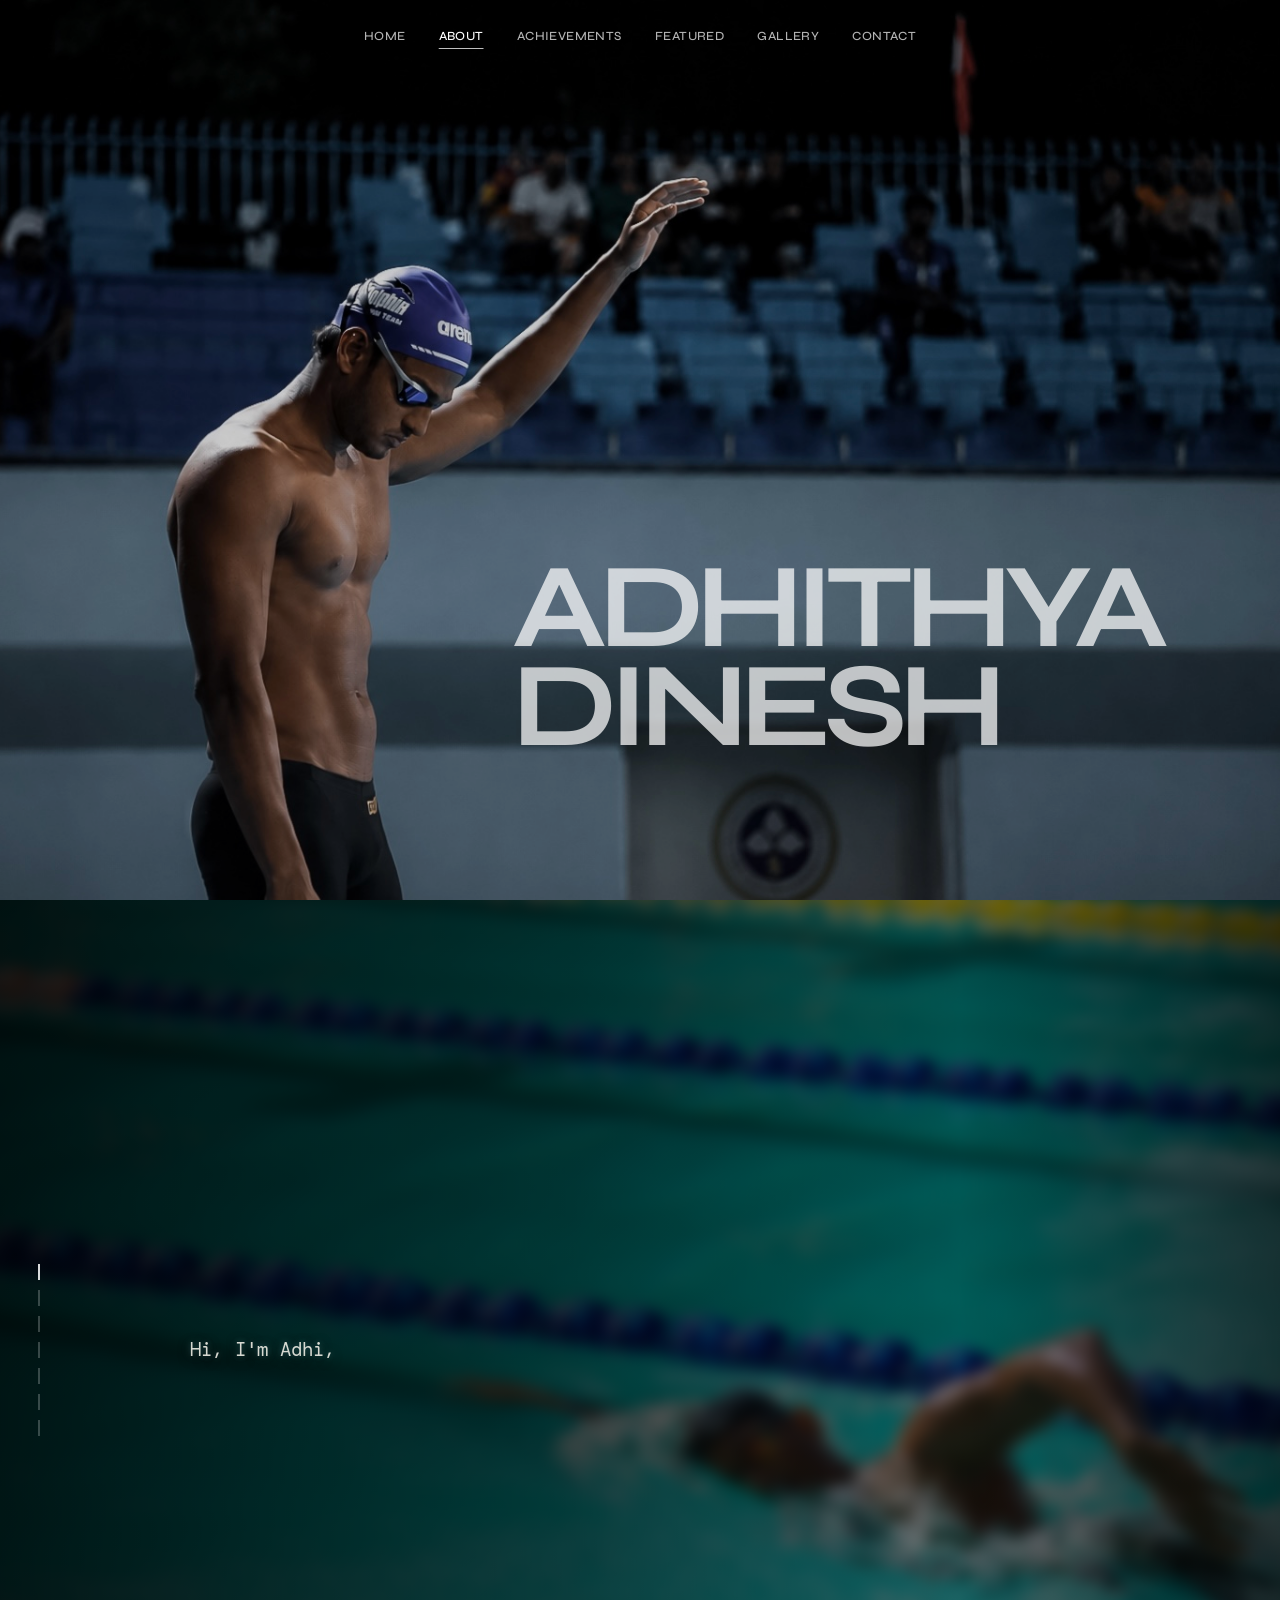
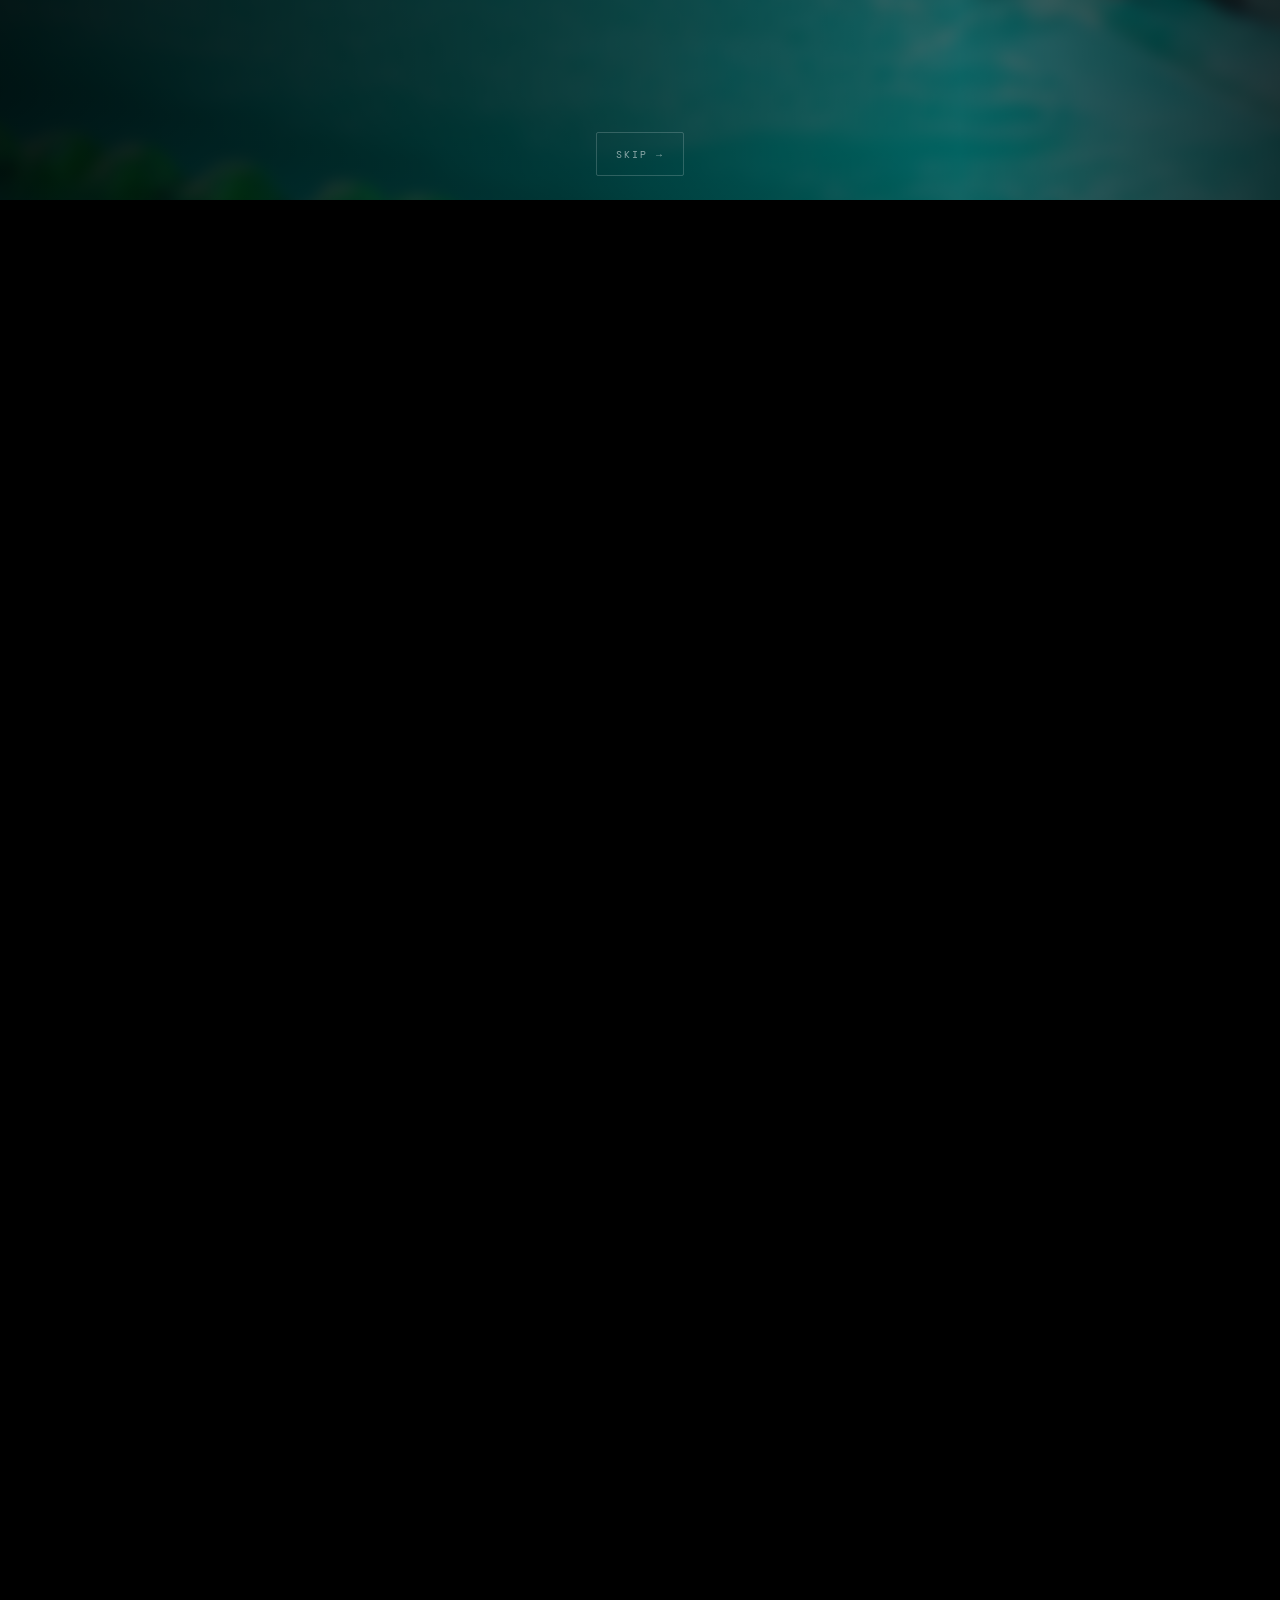
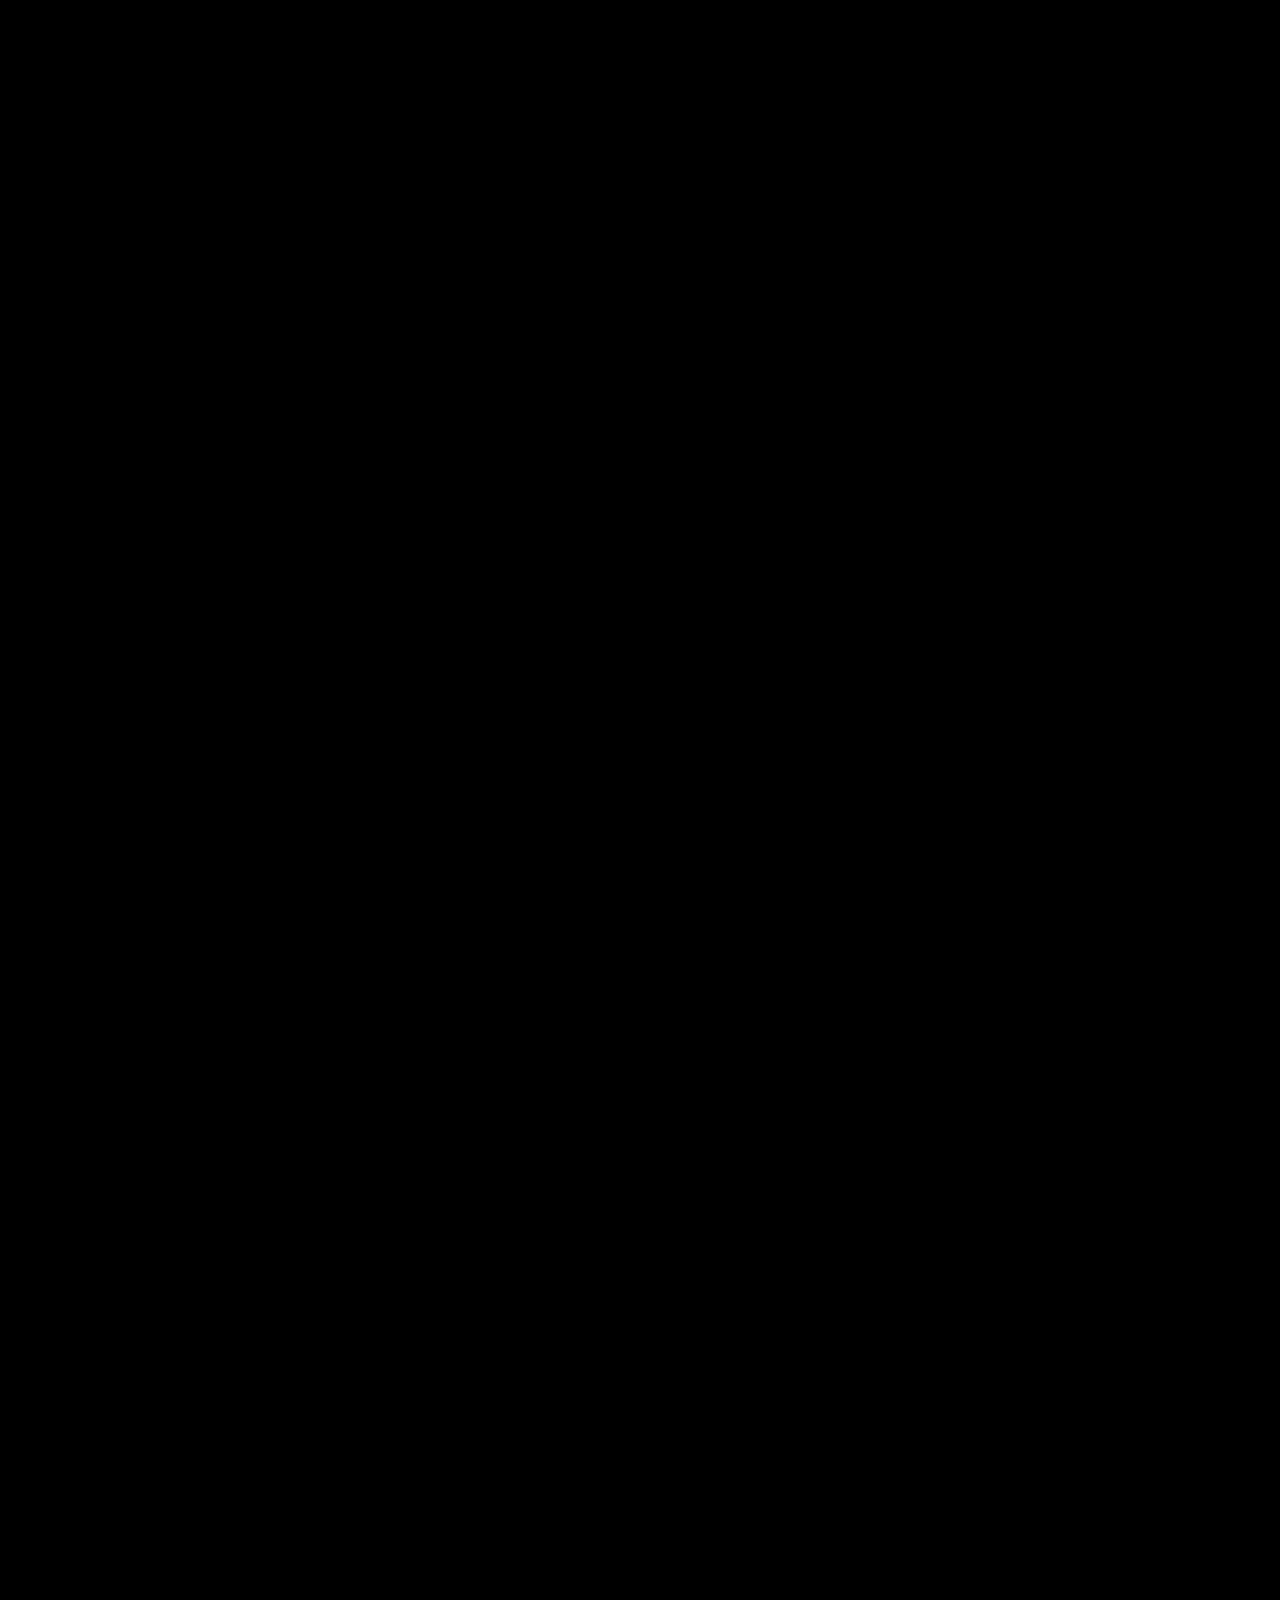
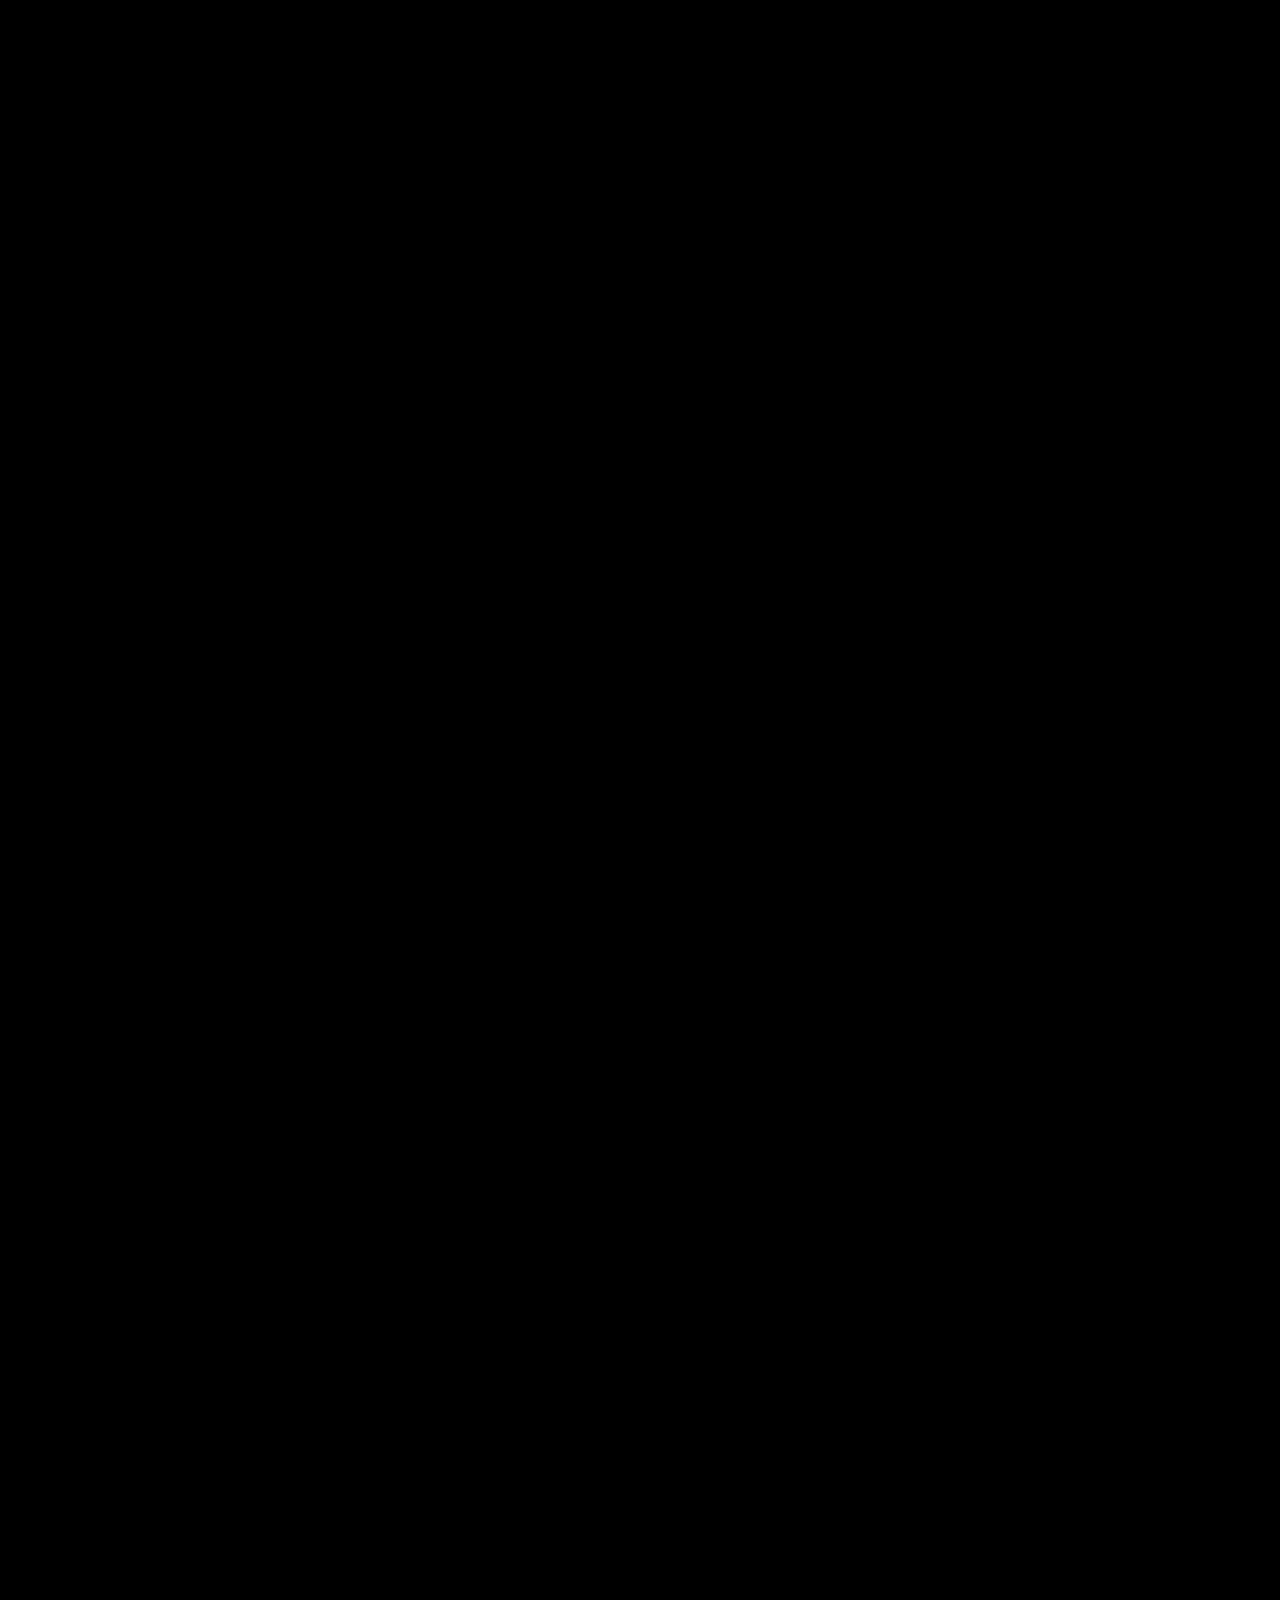
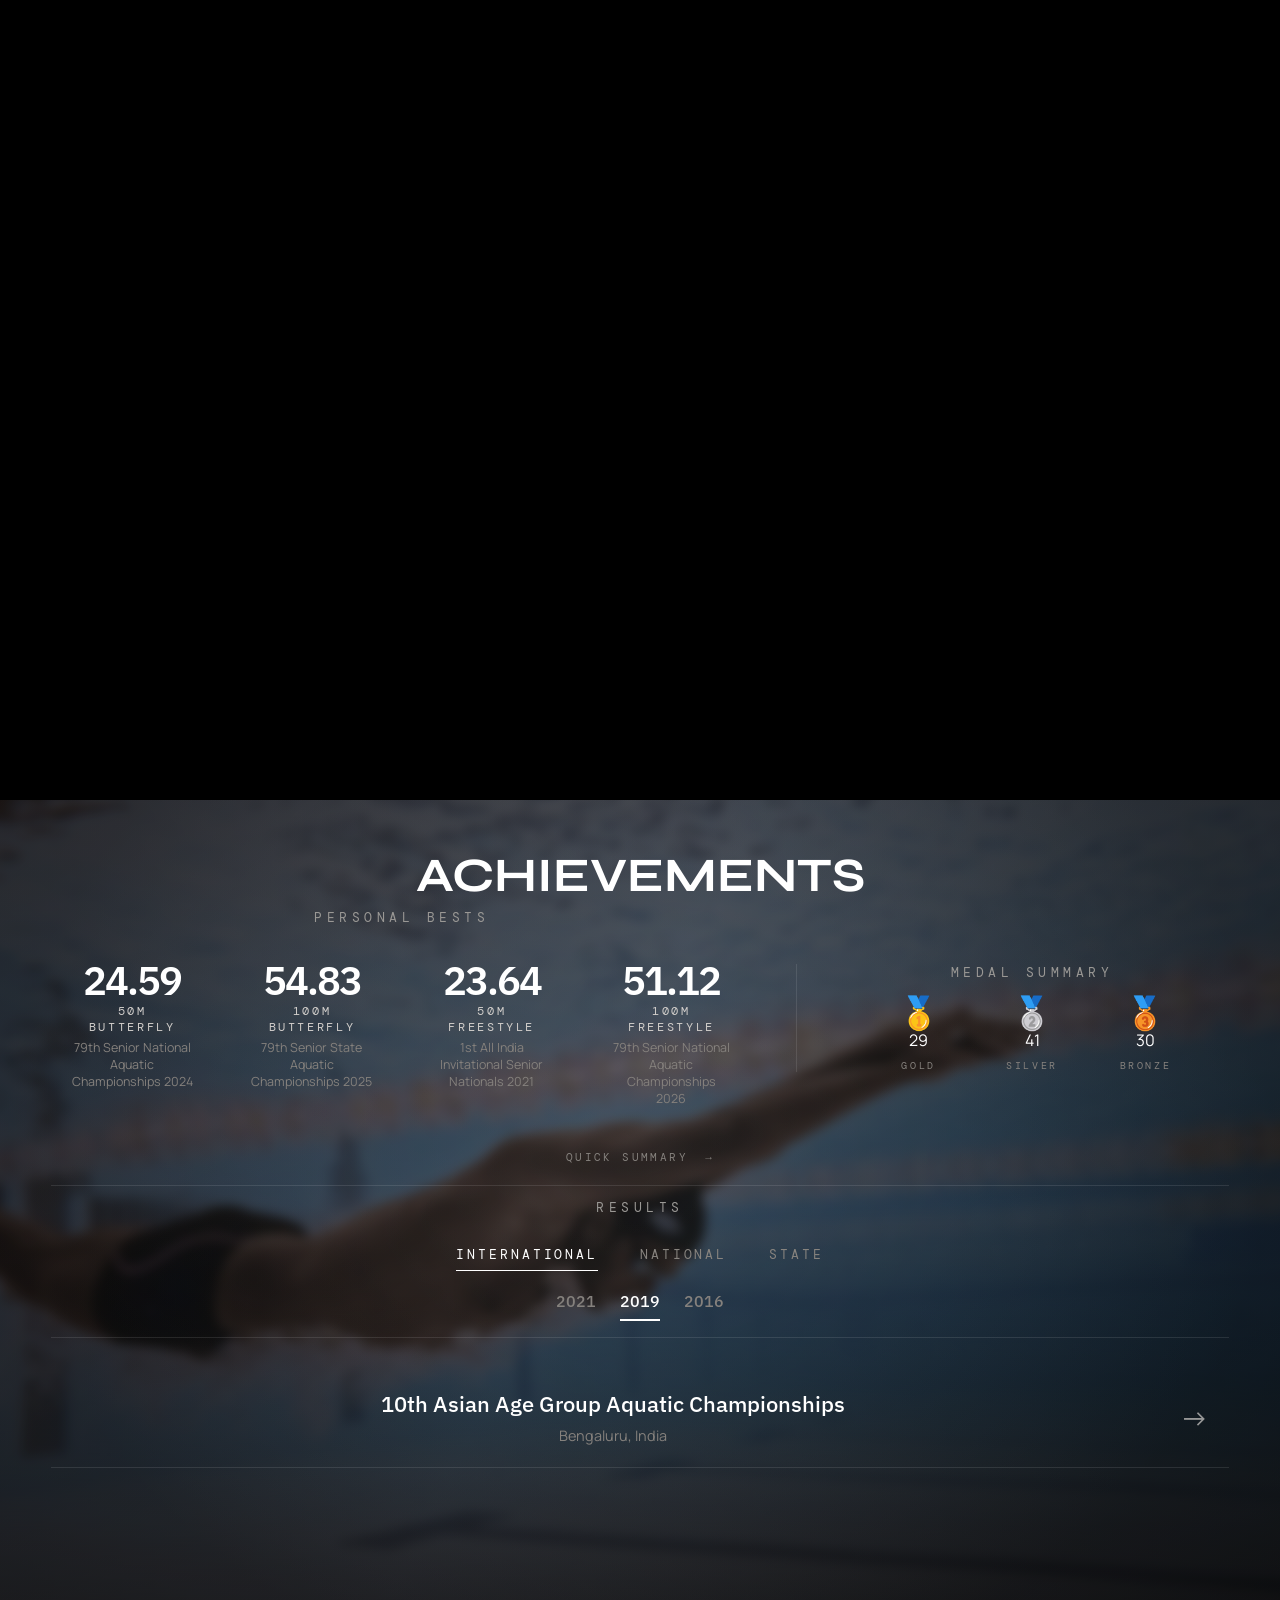
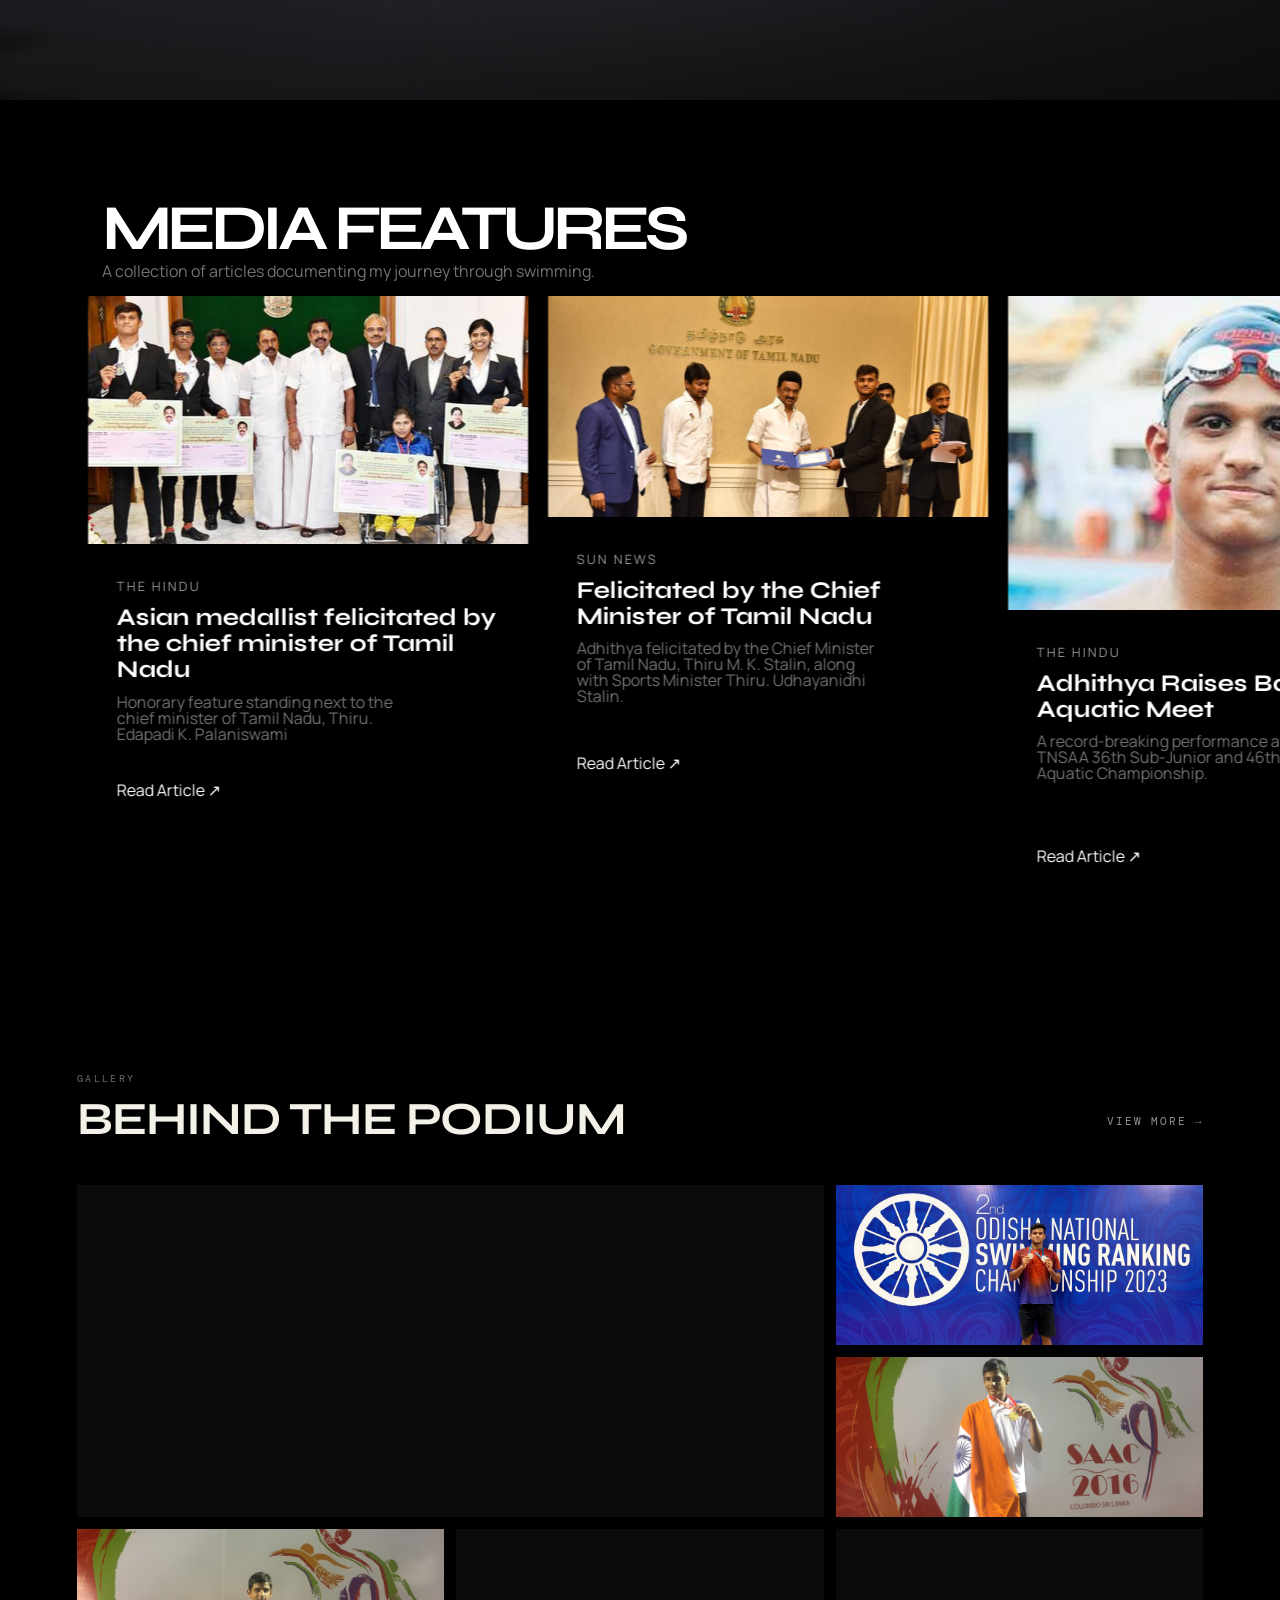
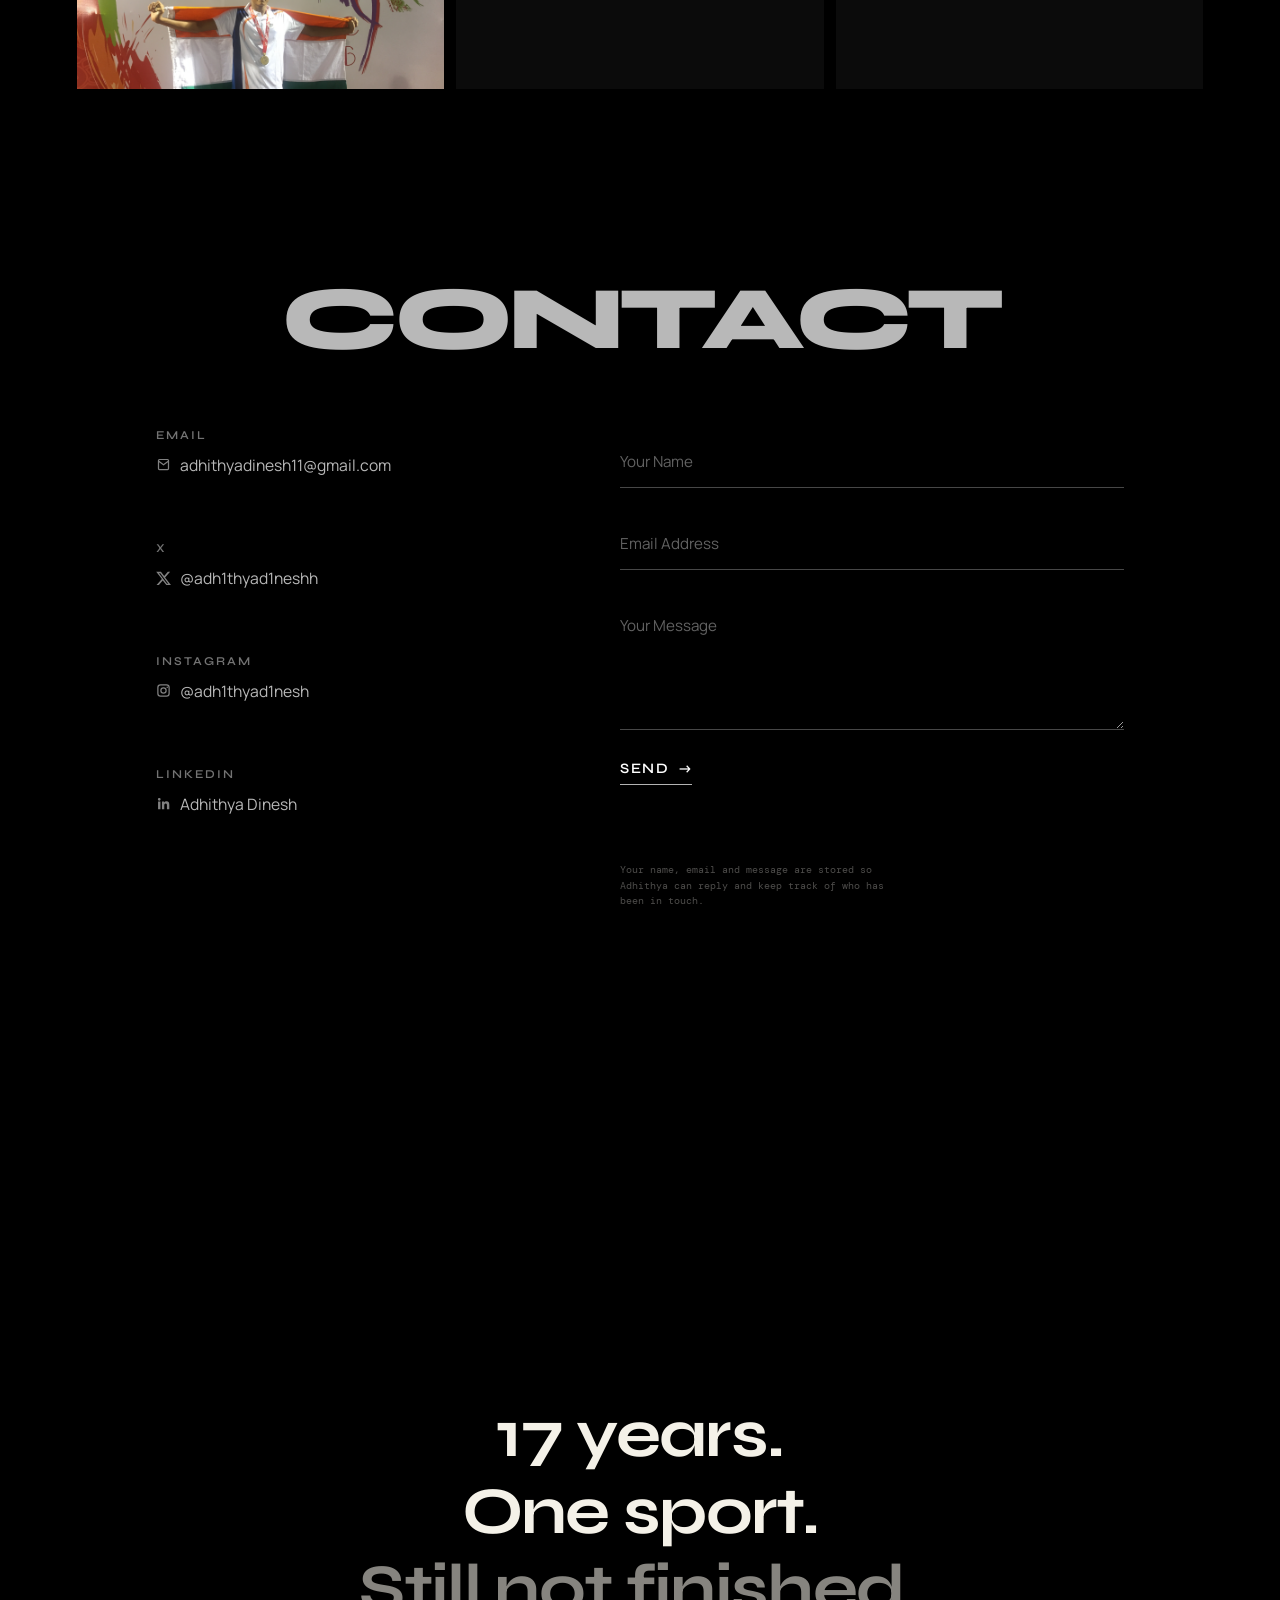
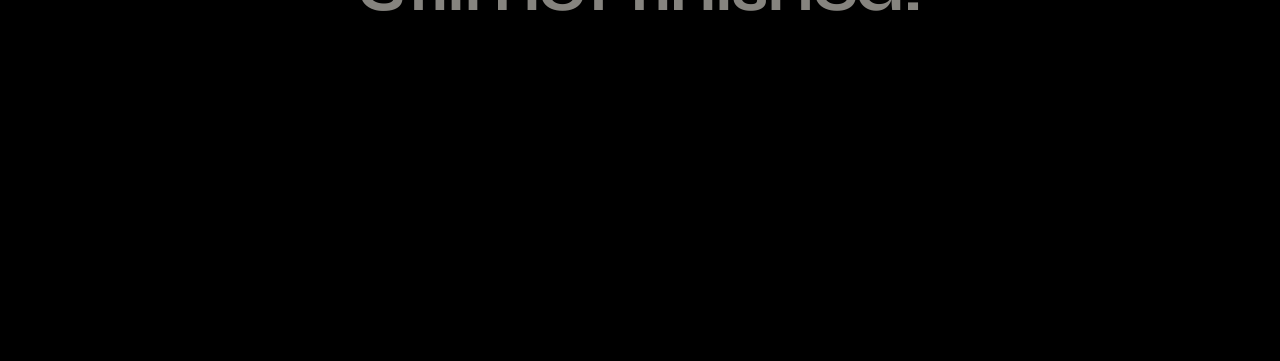
==== commit 85f993fa: "Achievements: personal bests and medals side by side, one screen Merged the two centre rows into a s" ====
--- a/index.html
+++ b/index.html
@@ -201,142 +201,148 @@
          PERSONAL BESTS
     ========================================== -->
 
-    <section class="pbs">
-
-        <div class="section-title">
-
-            PERSONAL BESTS
-
-        </div>
-
-
-        <div class="pb-list">
-
-
-            <div class="pb-card">
-
-                <div class="pb-time">24.59</div>
-
-                <div class="pb-event">50M BUTTERFLY</div>
-
-                <div class="pb-meet">
-                    79th Senior National Aquatic Championships 2024
+    <!-- ==========================================
+         PERSONAL BESTS + MEDALS
+
+         One band, two columns. Stacked they cost two rows of
+         vertical space and pushed the section past one screen.
+    ========================================== -->
+
+    <div class="ach-band">
+
+        <section class="pbs">
+
+            <div class="section-title">
+
+                PERSONAL BESTS
+
+            </div>
+
+
+            <div class="pb-list">
+
+
+                <div class="pb-card">
+
+                    <div class="pb-time">24.59</div>
+
+                    <div class="pb-event">50M BUTTERFLY</div>
+
+                    <div class="pb-meet">
+                        79th Senior National Aquatic Championships 2024
+                    </div>
+
                 </div>
 
+
+                <div class="pb-card">
+
+                    <div class="pb-time">54.83</div>
+
+                    <div class="pb-event">100M BUTTERFLY</div>
+
+                    <div class="pb-meet">
+                        79th Senior State Aquatic Championships 2025
+                    </div>
+
+                </div>
+
+
+                <div class="pb-card">
+
+                    <div class="pb-time">23.68</div>
+
+                    <div class="pb-event">50M FREESTYLE</div>
+
+                    <div class="pb-meet">
+                        1st All India Invitational Senior Nationals 2021
+                    </div>
+
+                </div>
+
+
+                <div class="pb-card">
+
+                    <div class="pb-time">51.15</div>
+
+                    <div class="pb-event">100M FREESTYLE</div>
+
+                    <div class="pb-meet">
+                        79th Senior National Aquatic Championships 2026
+                    </div>
+
+                </div>
+
+
             </div>
 
-
-            <div class="pb-card">
-
-                <div class="pb-time">54.83</div>
-
-                <div class="pb-event">100M BUTTERFLY</div>
-
-                <div class="pb-meet">
-                    79th Senior State Aquatic Championships 2025
+        </section>
+
+
+
+        <section class="medal-summary">
+
+            <div class="section-title">
+
+                MEDAL SUMMARY
+
+            </div>
+
+
+            <div class="medal-tally">
+
+
+                <div class="medal-item">
+
+                    <div class="medal-emoji">🥇</div>
+
+                    <div id="gold-count" class="achievement-medal-count">
+                        00
+                    </div>
+
+                    <div class="medal-label">
+                        GOLD
+                    </div>
+
                 </div>
 
+
+                <div class="medal-item">
+
+                    <div class="medal-emoji">🥈</div>
+
+                    <div id="silver-count" class="achievement-medal-count">
+                        00
+                    </div>
+
+                    <div class="medal-label">
+                        SILVER
+                    </div>
+
+                </div>
+
+
+                <div class="medal-item">
+
+                    <div class="medal-emoji">🥉</div>
+
+                    <div id="bronze-count" class="achievement-medal-count">
+                        00
+                    </div>
+
+                    <div class="medal-label">
+                        BRONZE
+                    </div>
+
+                </div>
+
+
             </div>
 
-
-            <div class="pb-card">
-
-                <div class="pb-time">23.68</div>
-
-                <div class="pb-event">50M FREESTYLE</div>
-
-                <div class="pb-meet">
-                    1st All India Invitational Senior Nationals 2021
-                </div>
-
-            </div>
-
-
-            <div class="pb-card">
-
-                <div class="pb-time">51.15</div>
-
-                <div class="pb-event">100M FREESTYLE</div>
-
-                <div class="pb-meet">
-                    79th Senior National Aquatic Championships 2026
-                </div>
-
-            </div>
-
-
-        </div>
-
-    </section>
-
-
-    <hr class="divider">
-
-
-    <!-- ==========================================
-         MEDAL SUMMARY
-    ========================================== -->
-
-    <section class="medal-summary">
-
-        <div class="section-title">
-
-            MEDAL SUMMARY
-
-        </div>
-
-
-        <div class="medal-tally">
-
-
-            <div class="medal-item">
-
-                <div class="medal-emoji">🥇</div>
-
-                <div id="gold-count" class="achievement-medal-count">
-                    00
-                </div>
-
-                <div class="medal-label">
-                    GOLD
-                </div>
-
-            </div>
-
-
-            <div class="medal-item">
-
-                <div class="medal-emoji">🥈</div>
-
-                <div id="silver-count" class="achievement-medal-count">
-                    00
-                </div>
-
-                <div class="medal-label">
-                    SILVER
-                </div>
-
-            </div>
-
-
-            <div class="medal-item">
-
-                <div class="medal-emoji">🥉</div>
-
-                <div id="bronze-count" class="achievement-medal-count">
-                    00
-                </div>
-
-                <div class="medal-label">
-                    BRONZE
-                </div>
-
-            </div>
-
-
-        </div>
-
-    </section>
+        </section>
+
+    </div>
+
 
 
     <!-- ==========================================
--- a/assets/css/home.css
+++ b/assets/css/home.css
@@ -938,3 +938,230 @@
     padding-top:clamp(56px,6vh,72px);
     padding-bottom:clamp(16px,2vh,28px);
 }
+
+
+/* ==========================================
+   ACHIEVEMENTS — PERSONAL BESTS + MEDALS BAND
+
+   Side by side rather than stacked. As two rows they cost roughly 220px
+   of vertical space, which is what pushed the section past one screen on
+   a normal browser window once tabs and a bookmarks bar are accounted
+   for.
+========================================== */
+
+.ach-band{
+
+    display:grid;
+
+    grid-template-columns:minmax(0,1.62fr) minmax(0,1fr);
+
+    gap:clamp(26px,3.4vw,60px);
+
+    align-items:center;
+}
+
+
+.ach-band .pbs,
+.ach-band .medal-summary{
+    margin:0;
+}
+
+
+/* A hairline instead of a full-width divider between them. */
+
+.ach-band .medal-summary{
+
+    /* style.css:595 gives this a border-top and border-bottom, which
+       framed it nicely as a full-width stacked band. Beside the personal
+       bests those two plus the vertical rule below draw three sides of a
+       box, so drop them and keep only the divider. */
+
+    border-top:0;
+    border-bottom:0;
+
+    border-left:1px solid rgba(255,255,255,.10);
+
+    padding-top:0;
+    padding-bottom:0;
+
+    padding-left:clamp(24px,3vw,54px);
+}
+
+
+/* .pb-list uses fixed 220px columns with 70px gaps -- 1090px in total,
+   far wider than this column, so it overflowed off both edges. Flexible
+   tracks with a proportional gap instead. */
+
+.ach-band .pb-list{
+
+    grid-template-columns:repeat(4,minmax(0,1fr));
+
+    gap:clamp(8px,1.4vw,24px);
+}
+
+
+/* style.css gives .pb-time margin:50px 0 1px with transform
+   translateY(-45px), and achievements.css adds margin-bottom:-30px on
+   top. Those three numbers are calibrated against each other: changing
+   the top margin alone slides the event label up into the time and they
+   collide. Neutralise the whole arrangement here rather than re-tuning
+   it, which also reclaims ~45px of dead head-room. */
+
+/* style.css:505 sets min-height:230px on .pb-card, sized for the old
+   full-width stacked layout. Inside the band it left ~110px of empty
+   space under the text, which is what made the section look padded out
+   in the middle. Let the cards size to their content. */
+
+.ach-band .pb-card{
+
+    min-height:0;
+
+    /* Top-aligned, not centred. The meet names wrap to different line
+       counts, so centring each card left the times sitting at different
+       heights across the row. */
+
+    justify-content:flex-start;
+}
+
+
+.ach-band .pb-time{
+
+    margin:0 0 4px;
+
+    transform:none;
+}
+
+.ach-band .pb-time:hover{
+    transform:scale(1.06);
+}
+
+
+/* 80px between three medals is a lot inside half a row. */
+
+.ach-band .medal-tally{
+    gap:clamp(18px,3vw,52px);
+}
+
+
+@media(max-width:900px){
+
+    .ach-band{
+
+        grid-template-columns:1fr;
+
+        gap:20px;
+    }
+
+    .ach-band .medal-summary{
+
+        border-left:0;
+        padding-left:0;
+
+        border-top:1px solid rgba(255,255,255,.10);
+        padding-top:18px;
+    }
+
+}
+
+
+/* ==========================================
+   ACHIEVEMENTS — SHORT AND NARROW SCREENS
+
+   Measured budget at 375x667: the section wanted ~765px. Everything
+   below is gap and type-scale trimming, in the order that costs the
+   content least.
+========================================== */
+
+@media(max-width:700px){
+
+    #achievements .achievements-page{
+        padding-top:40px;
+        padding-bottom:8px;
+    }
+
+    .achievements-hero{
+        margin-bottom:8px;
+    }
+
+    /* At 1.8rem the centred title came within a pixel of the top-left
+       hamburger. A notch smaller keeps clear space between them. */
+
+    .achievements-hero h1{
+        font-size:1.6rem;
+    }
+
+    .ach-band{
+        gap:12px;
+    }
+
+    /* achievements.css:1030 sets margin-bottom:-12px !important on
+       .pb-time for mobile, which was tuned against a translateY this
+       band removes. Left alone it drags the event label up into the
+       time -- all four overlapped. !important is the only way past it. */
+
+    .ach-band .pb-time{
+        margin-bottom:6px !important;
+    }
+
+    .ach-band .medal-summary{
+        padding-top:12px;
+    }
+
+    .quick-summary-trigger{
+        margin:8px 0 0;
+    }
+
+    .divider{
+        margin:8px 0;
+    }
+
+    /* The results block carries four 20px gaps of its own. */
+
+    .results .section-title{
+        margin-bottom:12px;
+    }
+
+    .result-tabs{
+        margin-bottom:12px;
+    }
+
+    .year-selector{
+        margin-bottom:12px;
+    }
+
+}
+
+
+@media(max-width:700px) and (max-height:740px){
+
+    /* iPhone SE and similar. Pull the type in a notch rather than
+       making the reader scroll for the results. */
+
+    .achievements-hero h1{
+        font-size:1.5rem;
+    }
+
+    .ach-band .pb-time{
+        font-size:1.6rem;
+        margin-top:10px;
+    }
+
+    .pb-meet{
+        font-size:.6rem;
+        line-height:1.35;
+    }
+
+    .medal-emoji{
+        font-size:1.15rem;
+    }
+
+    #results-container{
+        max-height:clamp(70px,11vh,100px);
+    }
+
+    #achievements .achievements-page{
+        padding-top:24px;
+        padding-bottom:2px;
+    }
+
+}
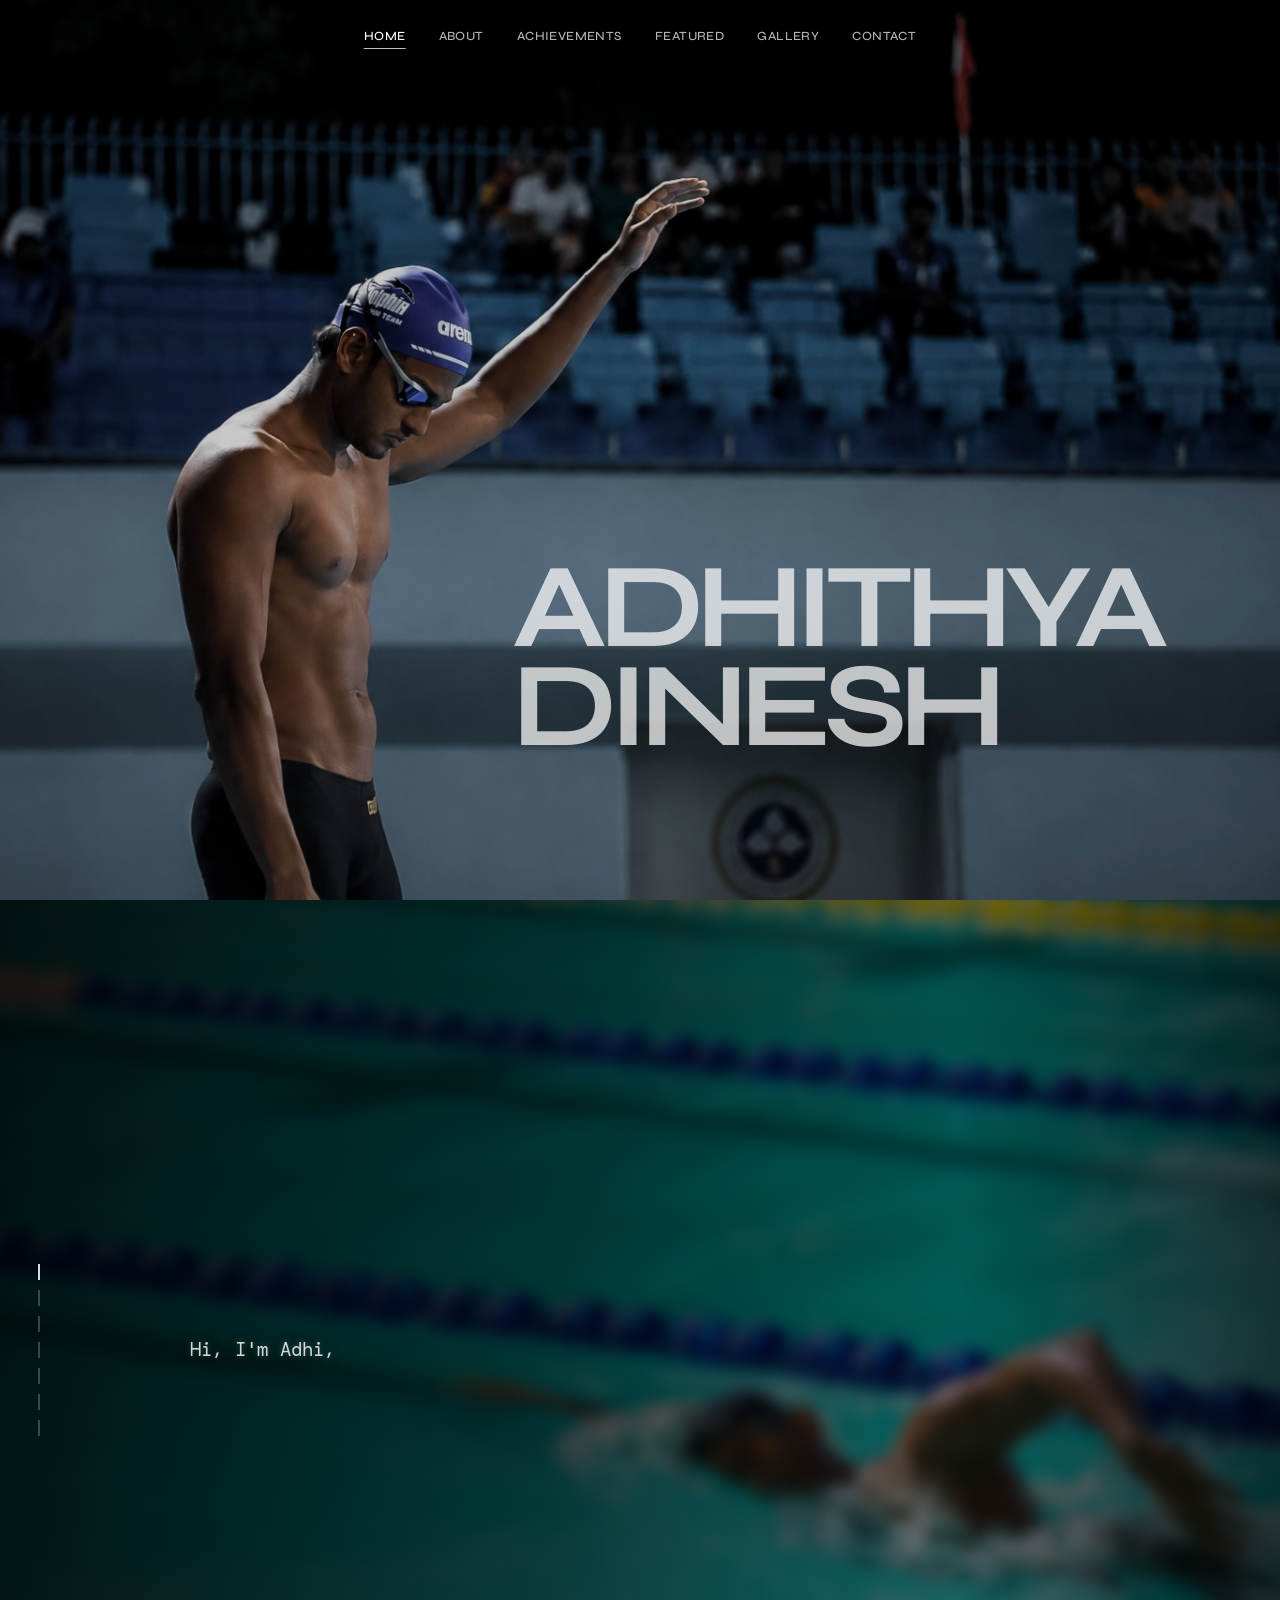
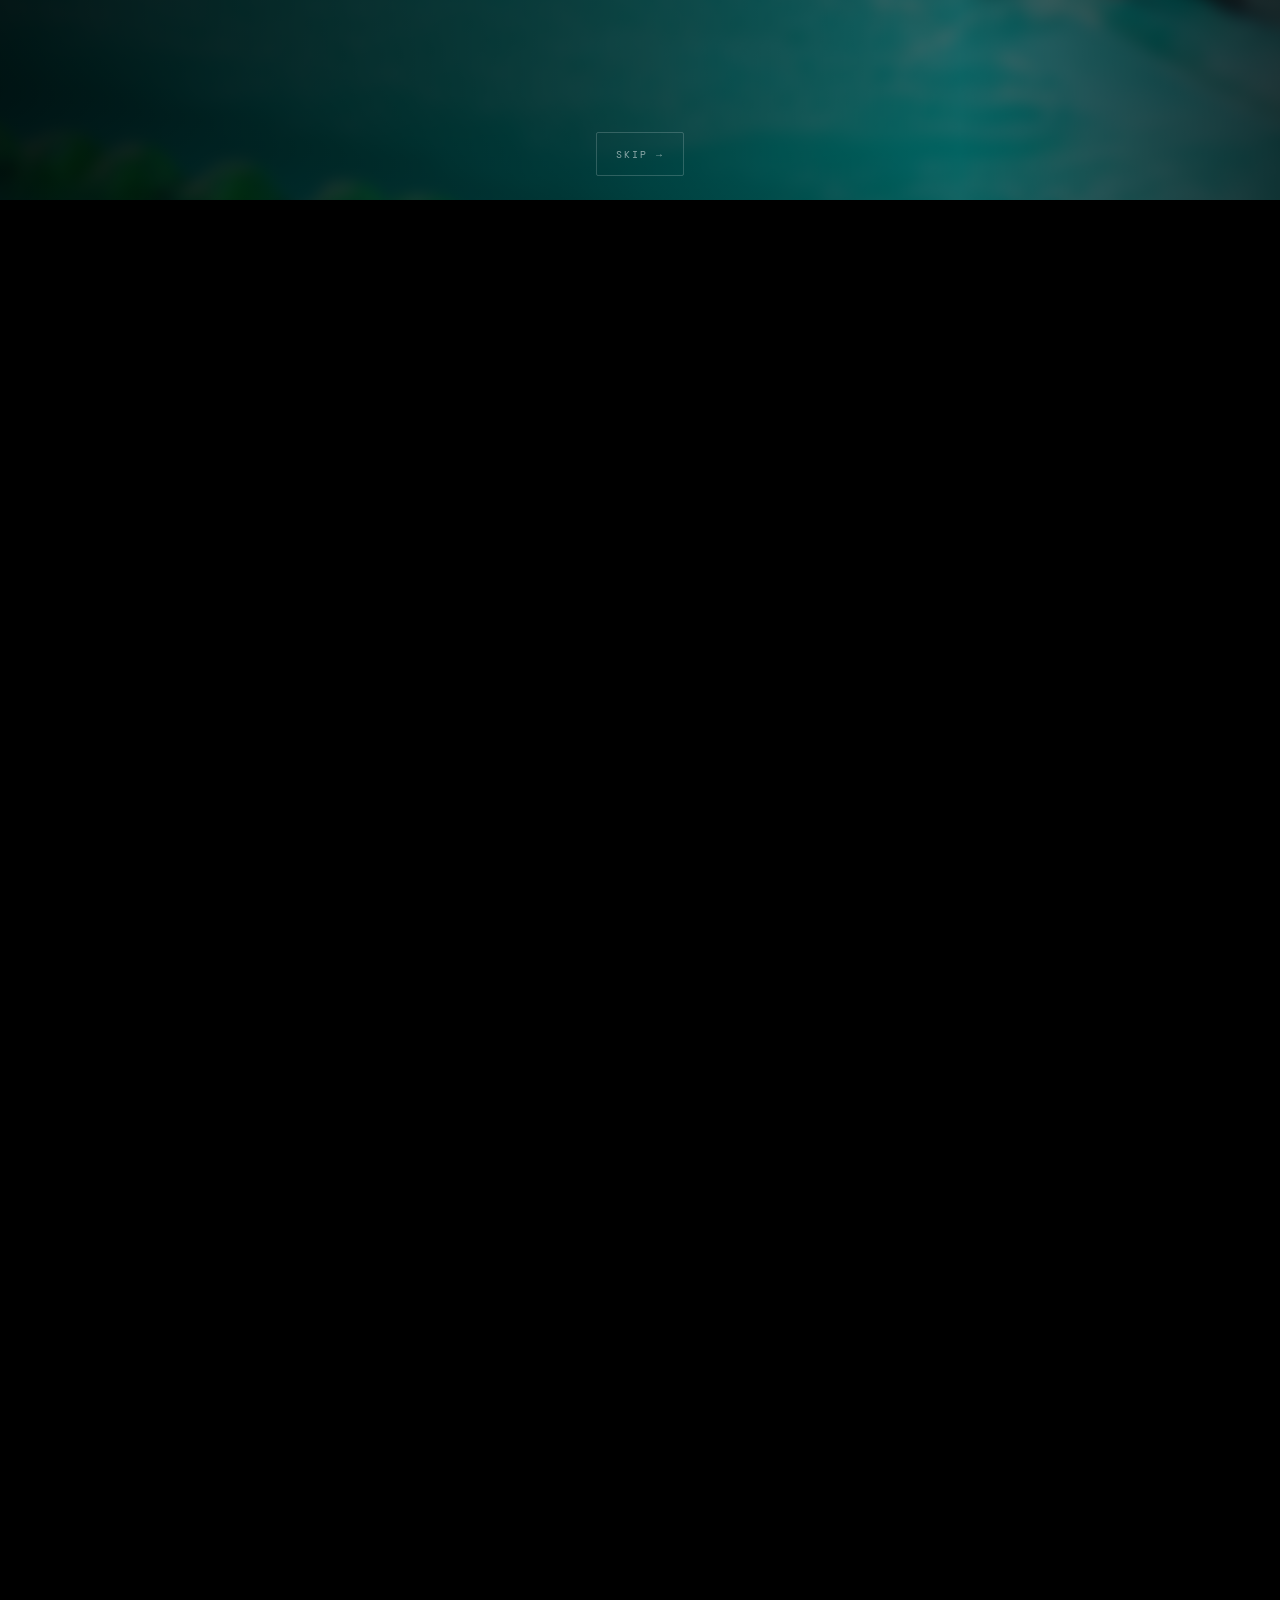
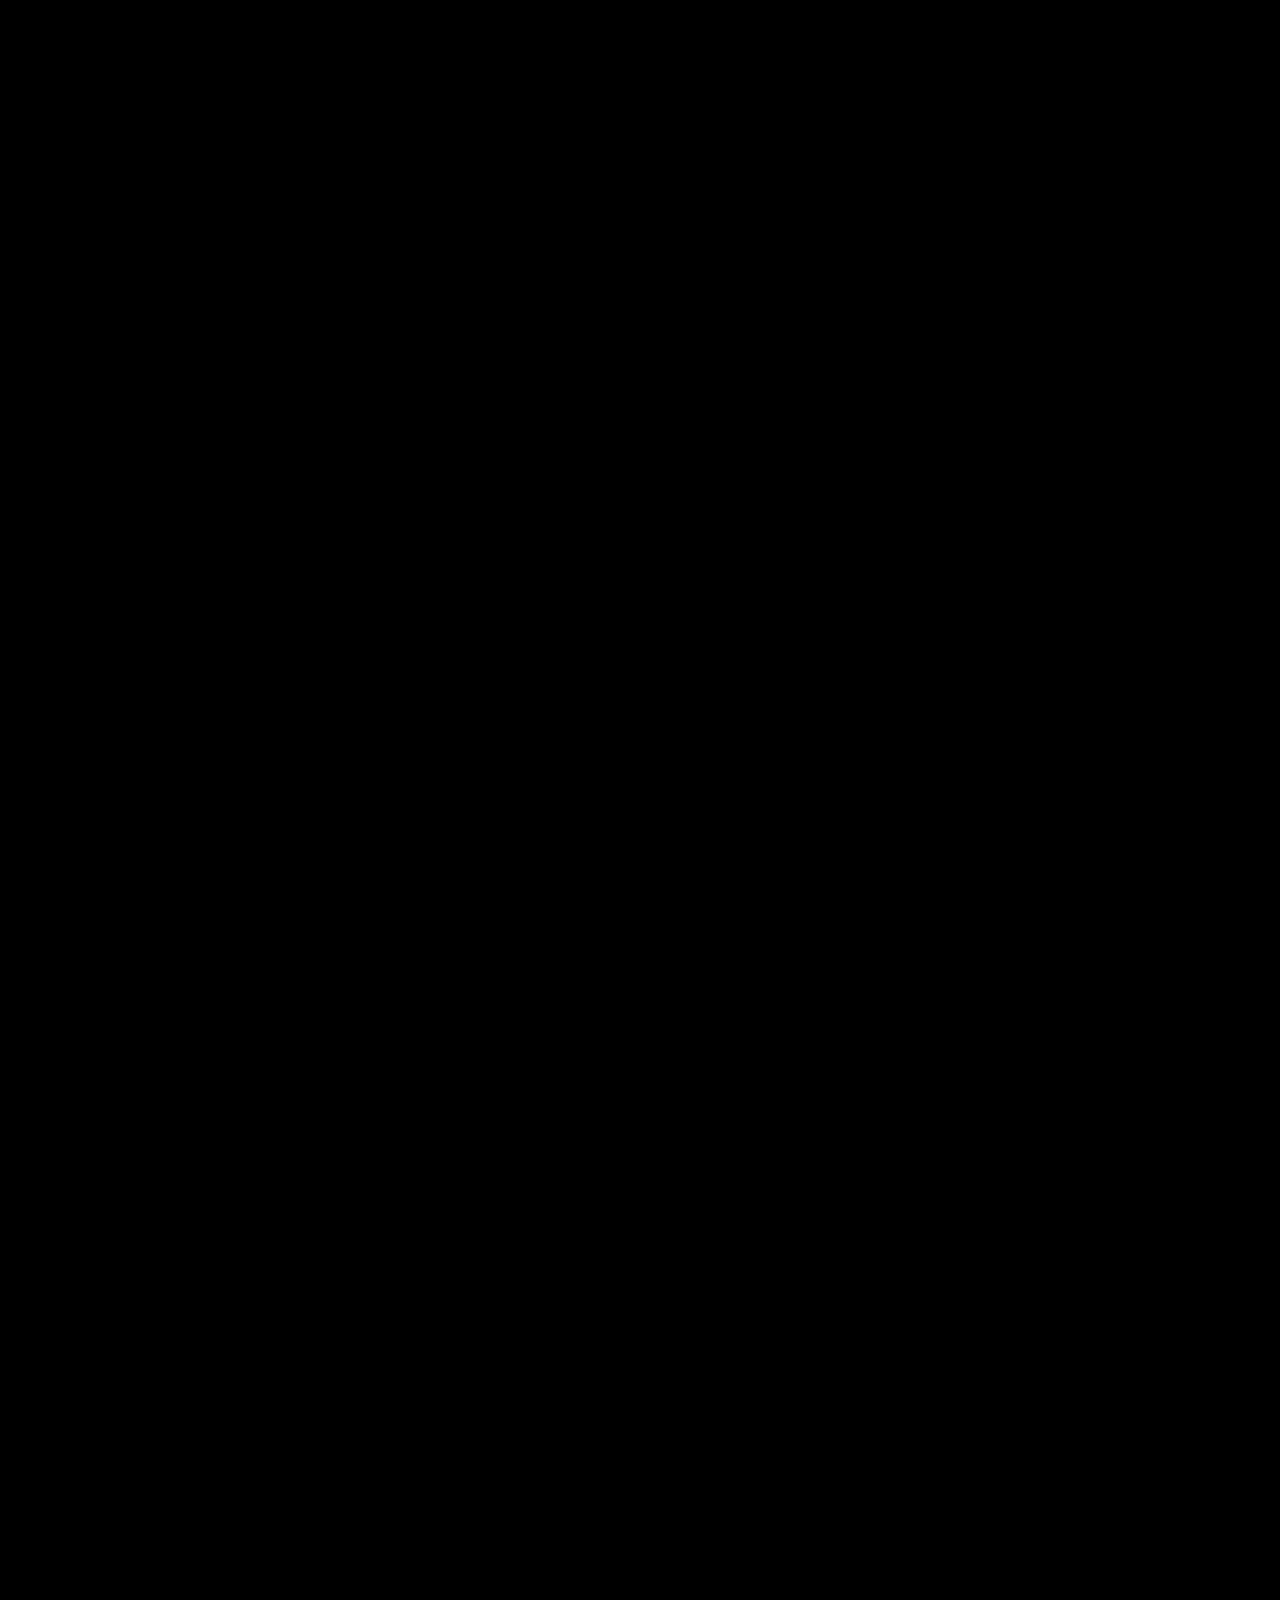
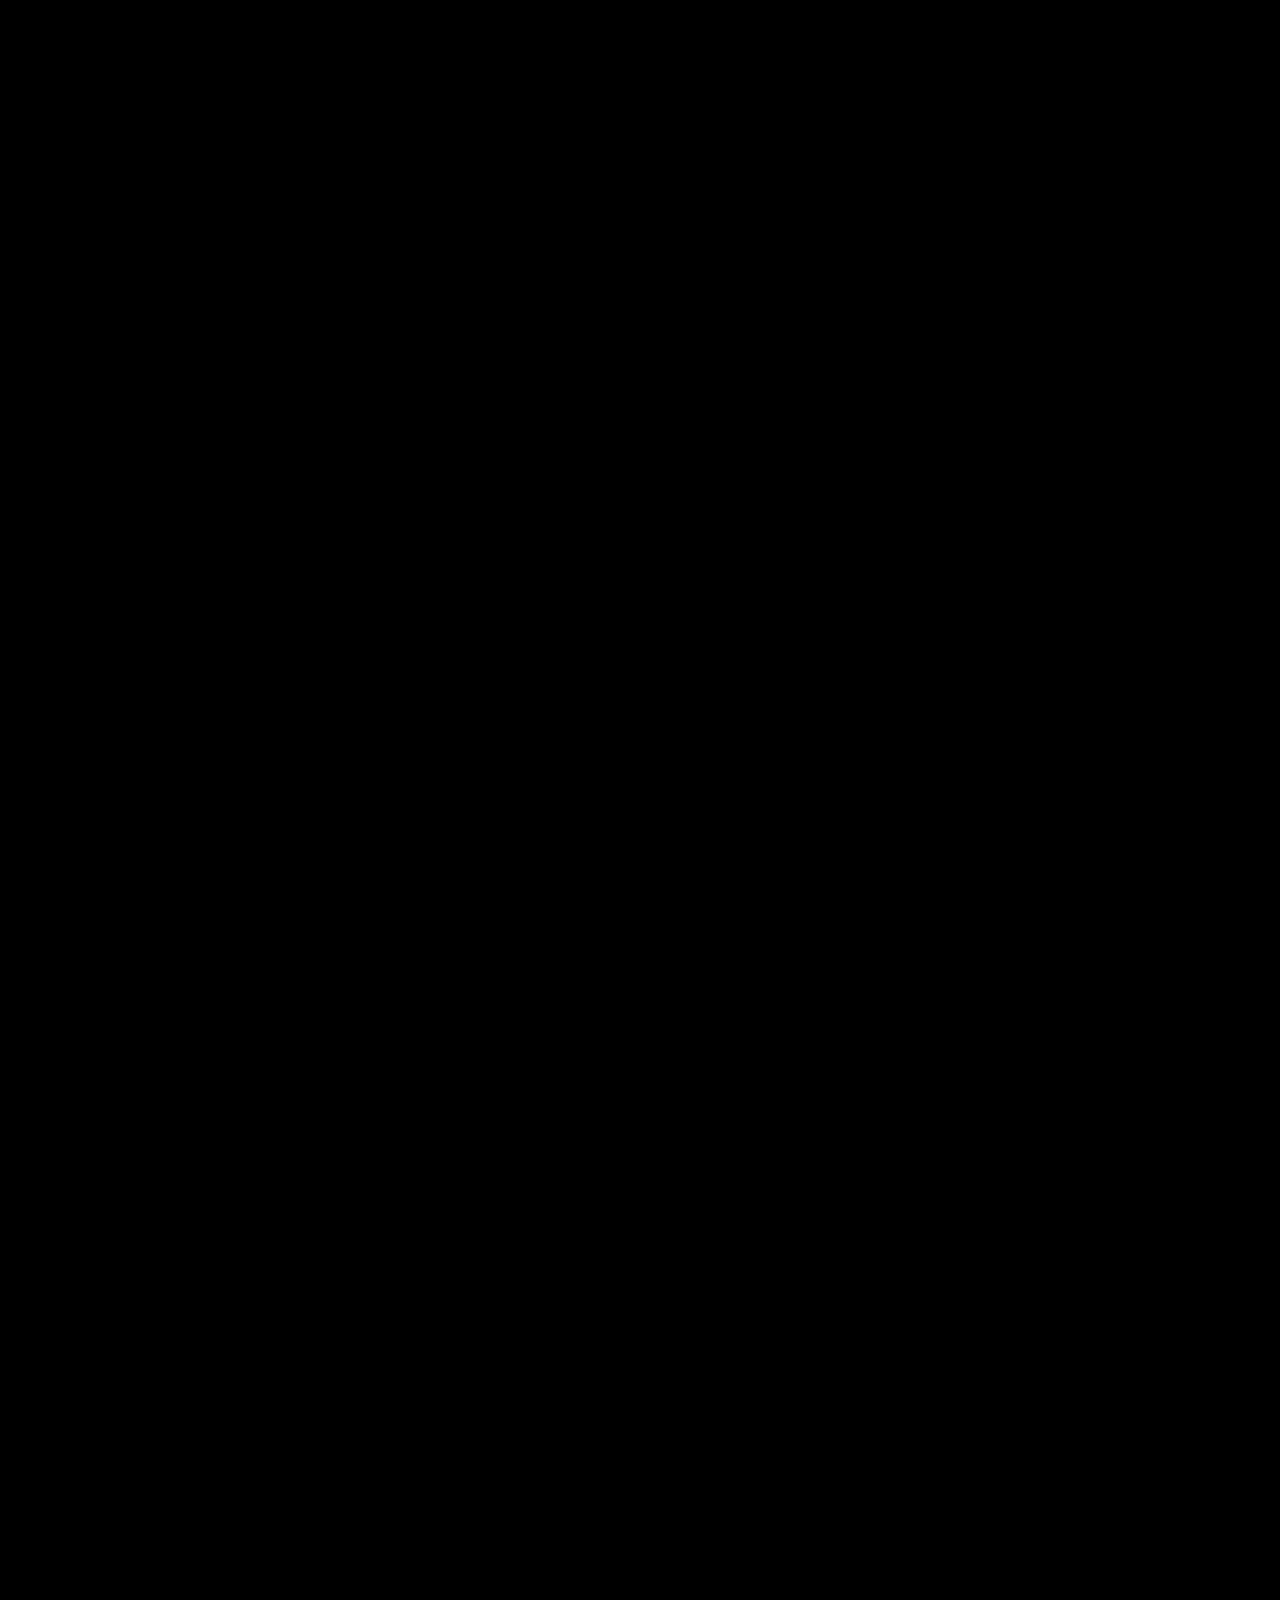
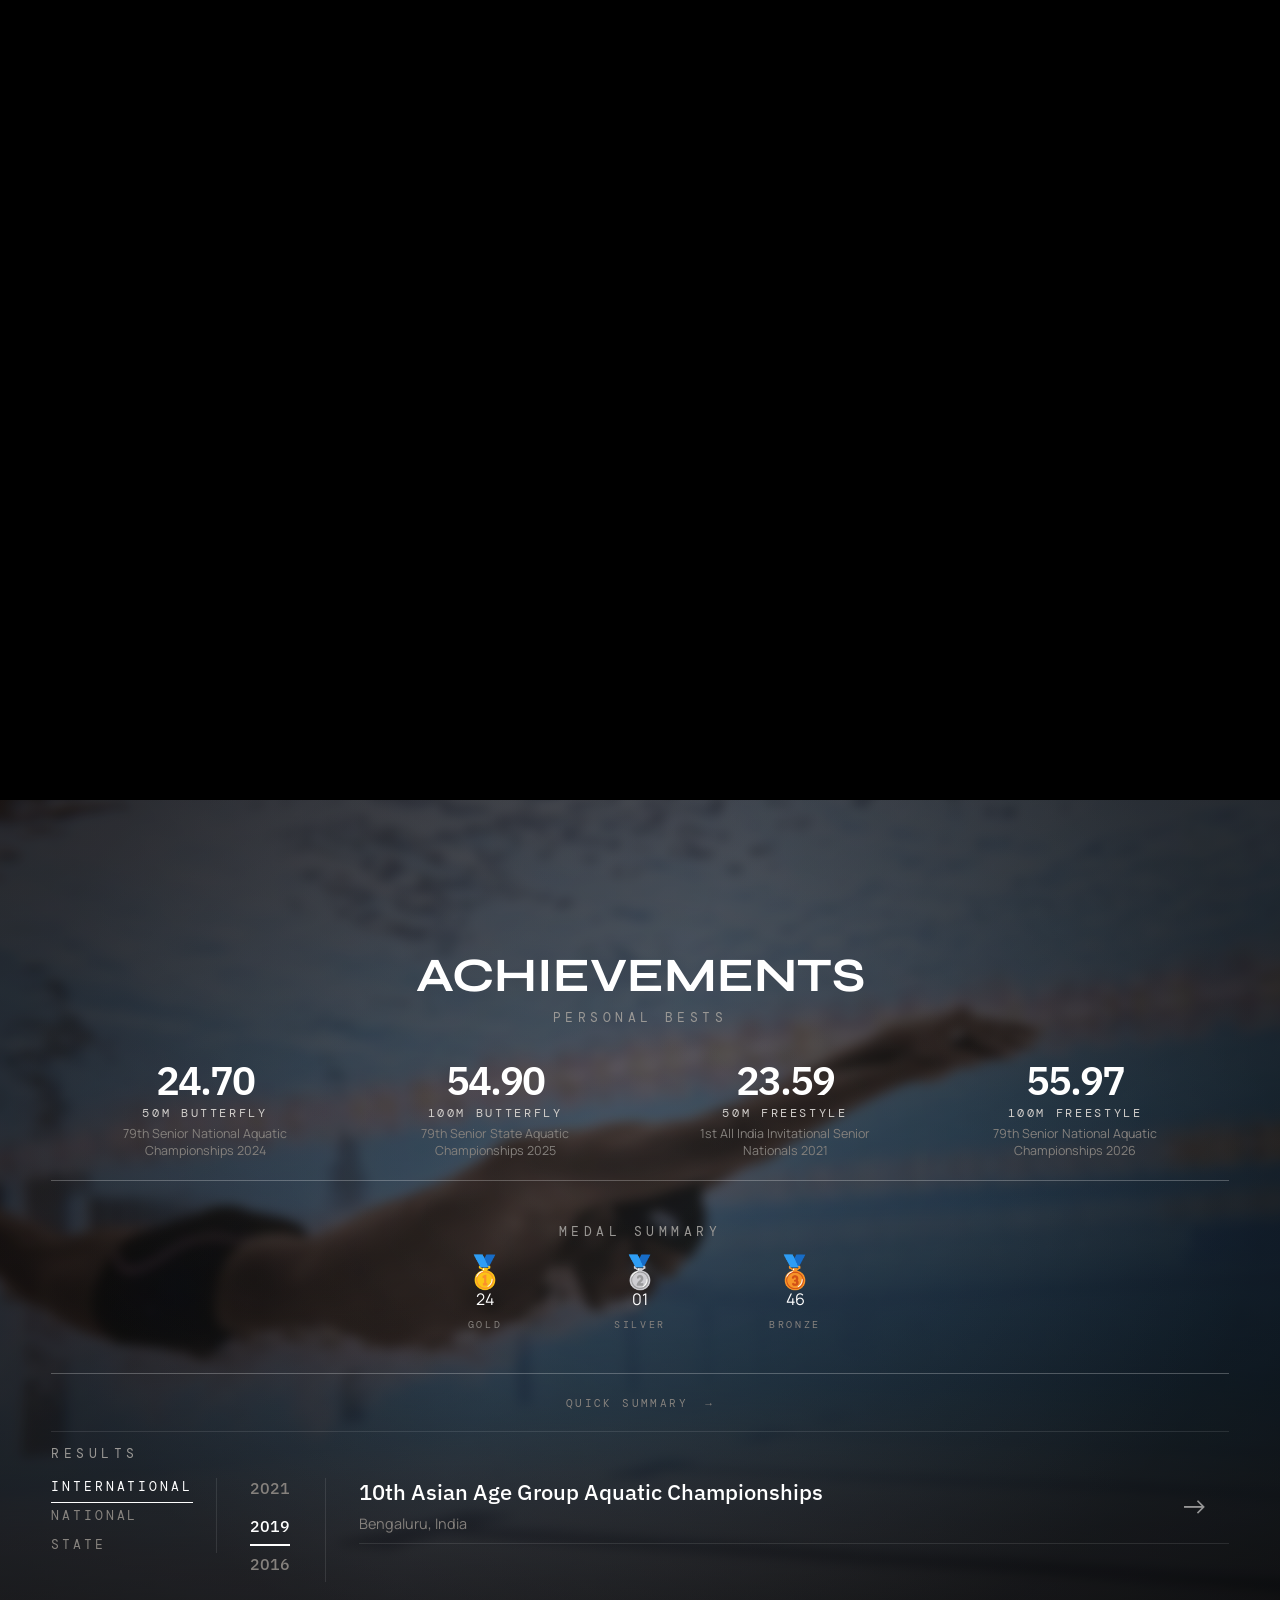
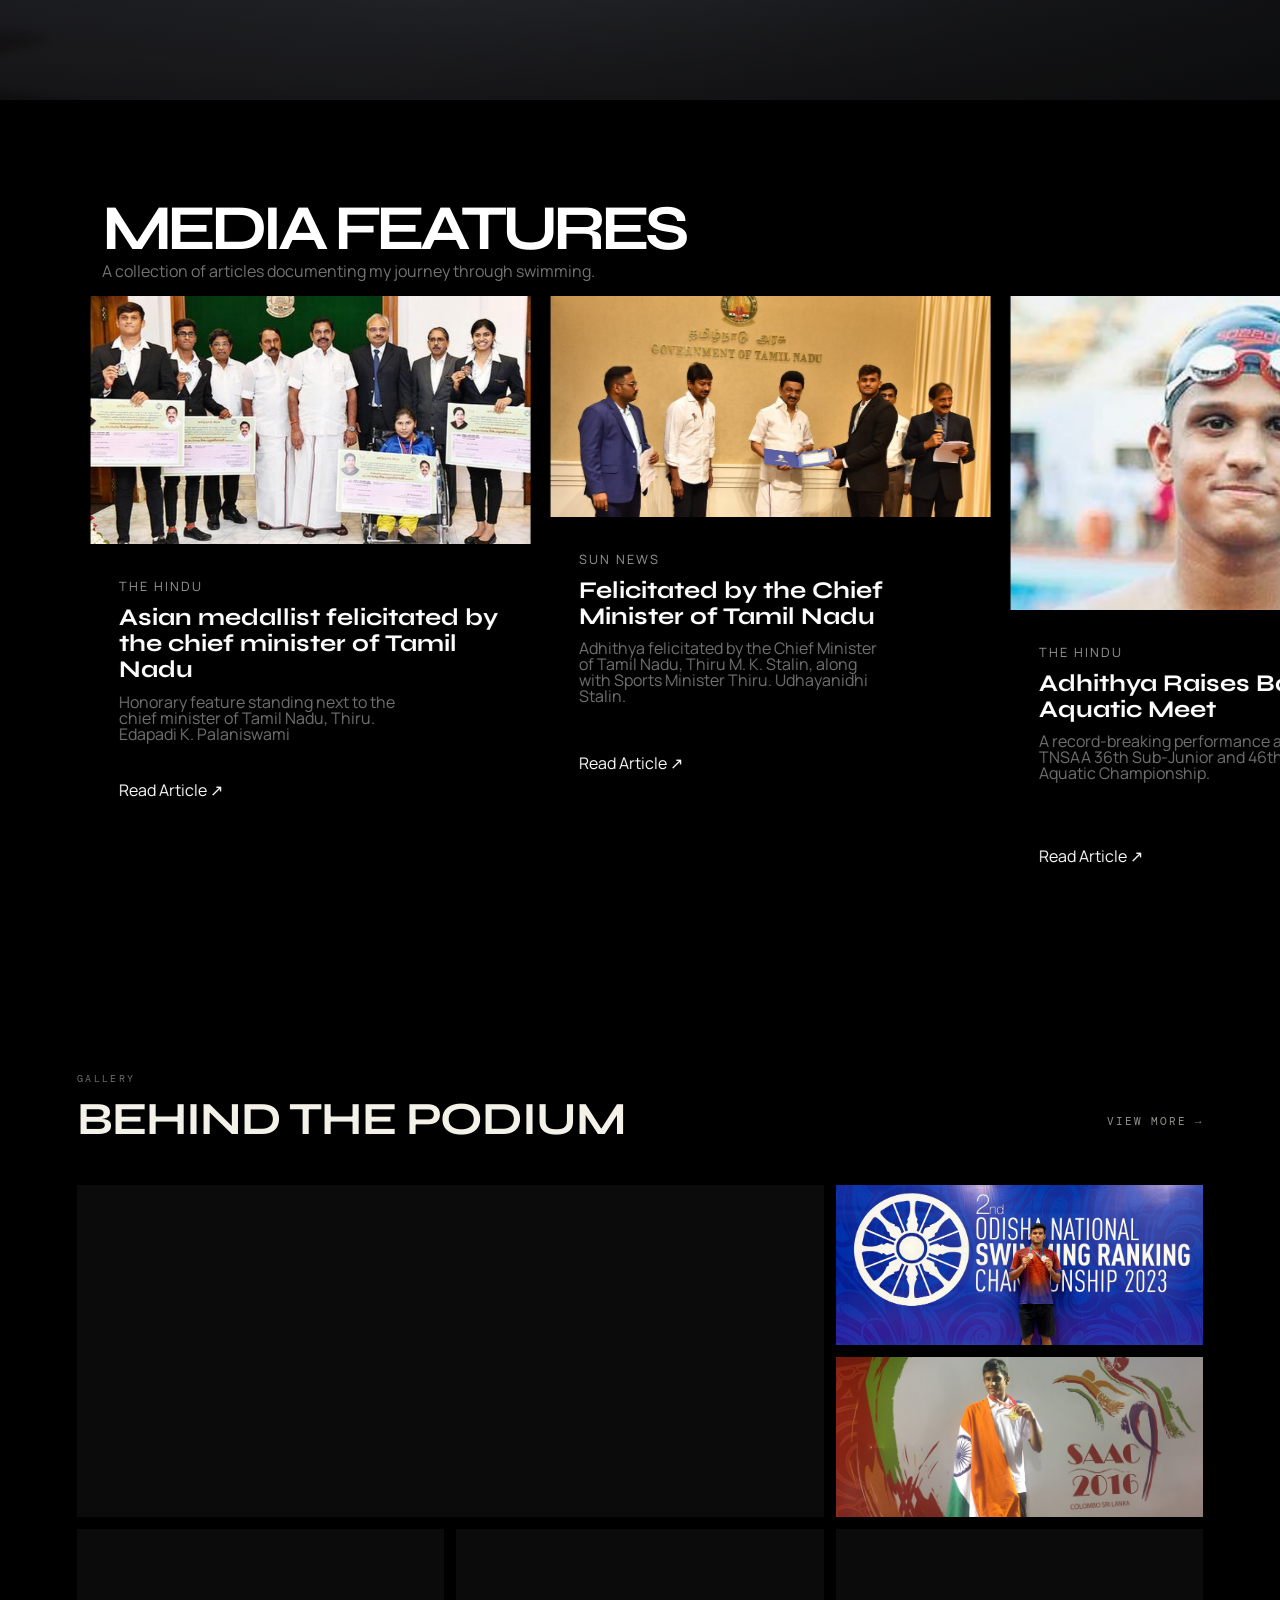
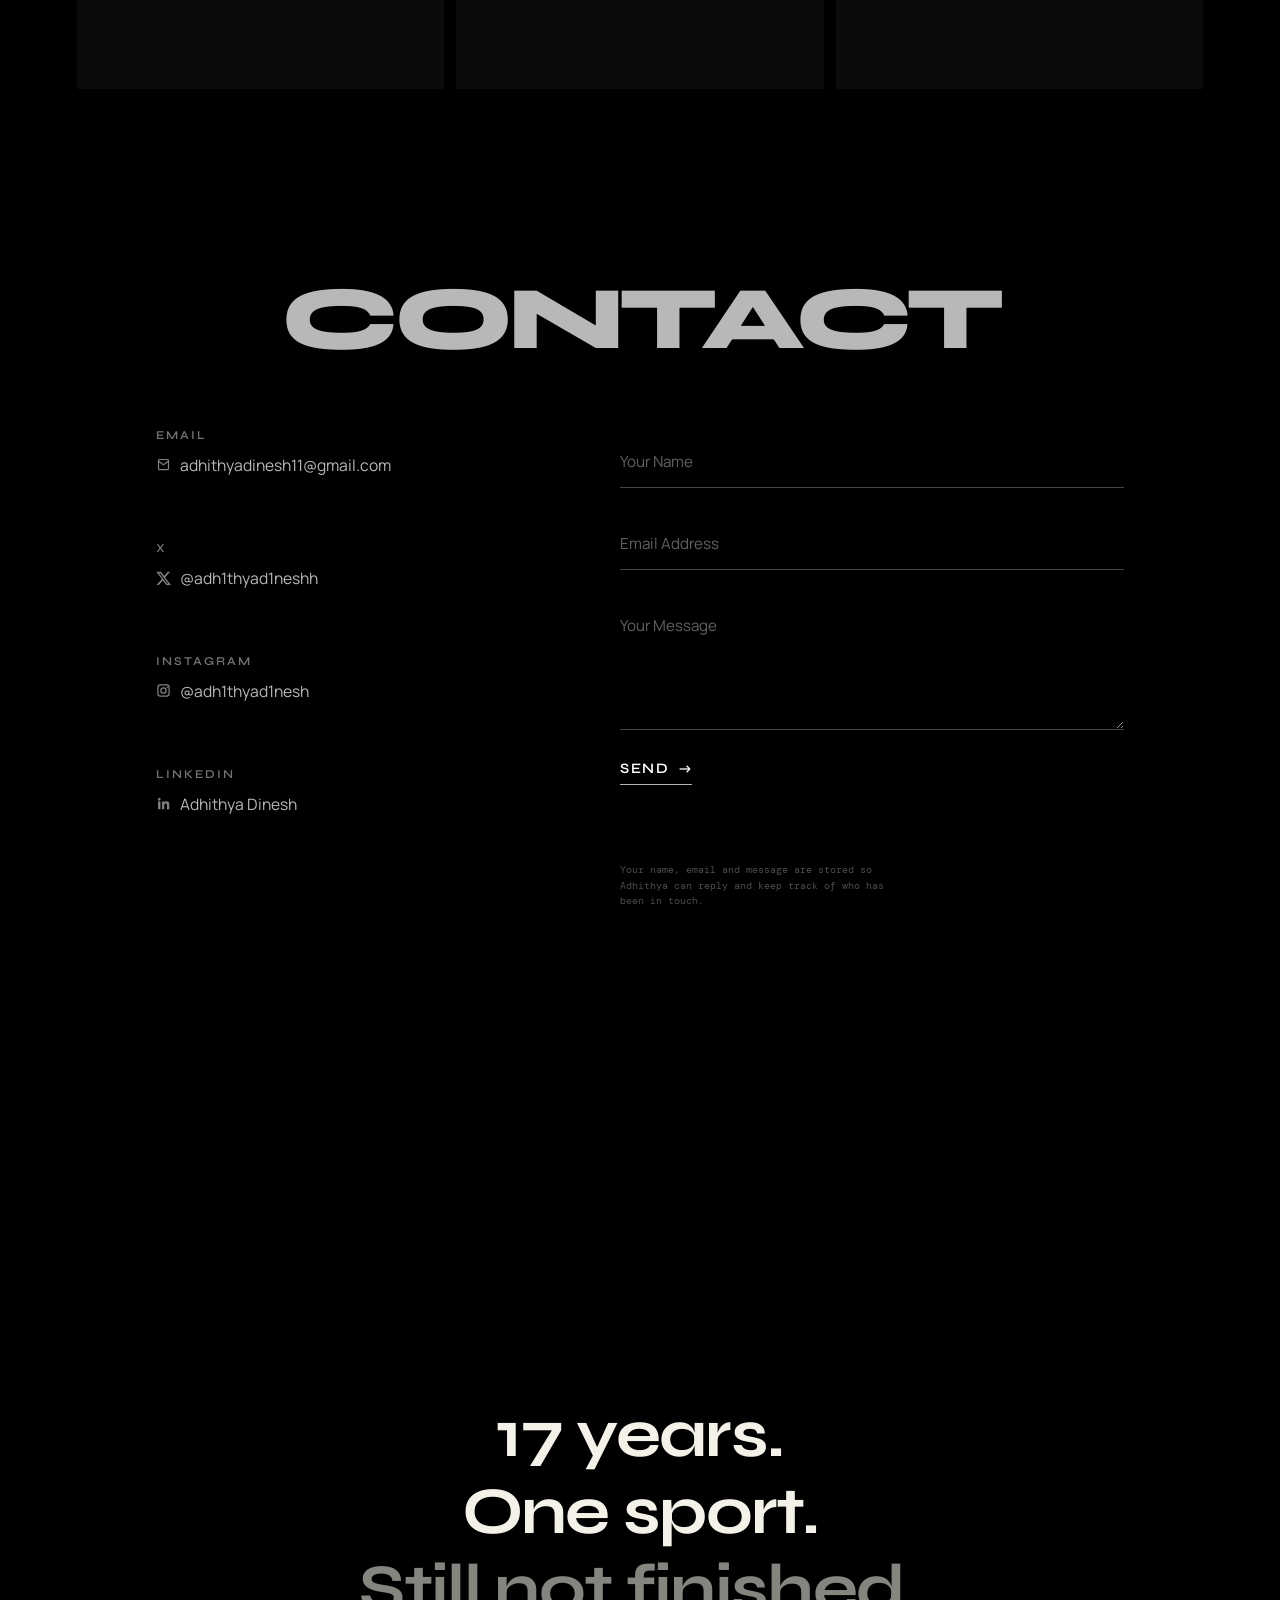
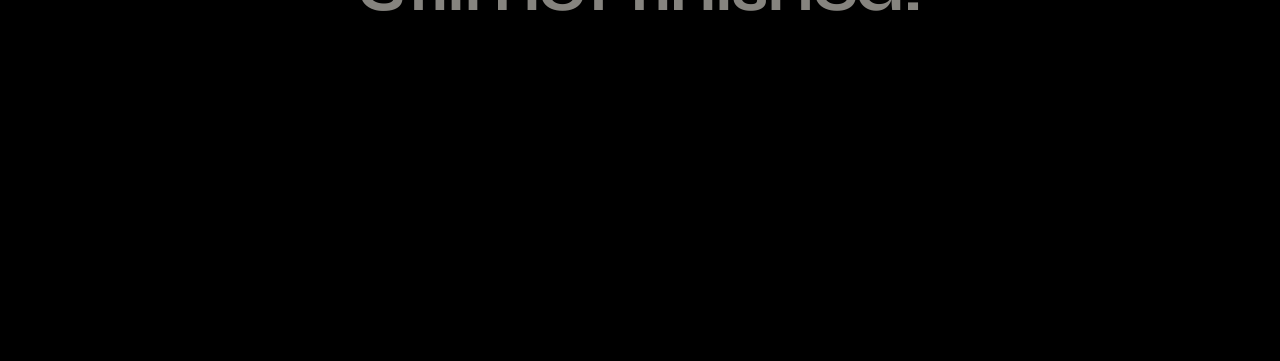
==== commit 0756cf93: "Achievements: restore stacked rows, results as three columns Reverted the personal-bests/medals band" ====
--- a/index.html
+++ b/index.html
@@ -201,147 +201,142 @@
          PERSONAL BESTS
     ========================================== -->
 
-    <!-- ==========================================
-         PERSONAL BESTS + MEDALS
-
-         One band, two columns. Stacked they cost two rows of
-         vertical space and pushed the section past one screen.
-    ========================================== -->
-
-    <div class="ach-band">
-
-        <section class="pbs">
-
-            <div class="section-title">
-
-                PERSONAL BESTS
-
-            </div>
-
-
-            <div class="pb-list">
-
-
-                <div class="pb-card">
-
-                    <div class="pb-time">24.59</div>
-
-                    <div class="pb-event">50M BUTTERFLY</div>
-
-                    <div class="pb-meet">
-                        79th Senior National Aquatic Championships 2024
-                    </div>
-
-                </div>
-
-
-                <div class="pb-card">
-
-                    <div class="pb-time">54.83</div>
-
-                    <div class="pb-event">100M BUTTERFLY</div>
-
-                    <div class="pb-meet">
-                        79th Senior State Aquatic Championships 2025
-                    </div>
-
-                </div>
-
-
-                <div class="pb-card">
-
-                    <div class="pb-time">23.68</div>
-
-                    <div class="pb-event">50M FREESTYLE</div>
-
-                    <div class="pb-meet">
-                        1st All India Invitational Senior Nationals 2021
-                    </div>
-
-                </div>
-
-
-                <div class="pb-card">
-
-                    <div class="pb-time">51.15</div>
-
-                    <div class="pb-event">100M FREESTYLE</div>
-
-                    <div class="pb-meet">
-                        79th Senior National Aquatic Championships 2026
-                    </div>
-
-                </div>
-
-
-            </div>
-
-        </section>
-
-
-
-        <section class="medal-summary">
-
-            <div class="section-title">
-
-                MEDAL SUMMARY
-
-            </div>
-
-
-            <div class="medal-tally">
-
-
-                <div class="medal-item">
-
-                    <div class="medal-emoji">🥇</div>
-
-                    <div id="gold-count" class="achievement-medal-count">
-                        00
-                    </div>
-
-                    <div class="medal-label">
-                        GOLD
-                    </div>
-
-                </div>
-
-
-                <div class="medal-item">
-
-                    <div class="medal-emoji">🥈</div>
-
-                    <div id="silver-count" class="achievement-medal-count">
-                        00
-                    </div>
-
-                    <div class="medal-label">
-                        SILVER
-                    </div>
-
-                </div>
-
-
-                <div class="medal-item">
-
-                    <div class="medal-emoji">🥉</div>
-
-                    <div id="bronze-count" class="achievement-medal-count">
-                        00
-                    </div>
-
-                    <div class="medal-label">
-                        BRONZE
-                    </div>
-
-                </div>
-
-
-            </div>
-
-        </section>
-
-    </div>
+
+    <section class="pbs">
+
+        <div class="section-title">
+
+            PERSONAL BESTS
+
+        </div>
+
+
+        <div class="pb-list">
+
+
+            <div class="pb-card">
+
+                <div class="pb-time">24.59</div>
+
+                <div class="pb-event">50M BUTTERFLY</div>
+
+                <div class="pb-meet">
+                    79th Senior National Aquatic Championships 2024
+                </div>
+
+            </div>
+
+
+            <div class="pb-card">
+
+                <div class="pb-time">54.83</div>
+
+                <div class="pb-event">100M BUTTERFLY</div>
+
+                <div class="pb-meet">
+                    79th Senior State Aquatic Championships 2025
+                </div>
+
+            </div>
+
+
+            <div class="pb-card">
+
+                <div class="pb-time">23.68</div>
+
+                <div class="pb-event">50M FREESTYLE</div>
+
+                <div class="pb-meet">
+                    1st All India Invitational Senior Nationals 2021
+                </div>
+
+            </div>
+
+
+            <div class="pb-card">
+
+                <div class="pb-time">51.15</div>
+
+                <div class="pb-event">100M FREESTYLE</div>
+
+                <div class="pb-meet">
+                    79th Senior National Aquatic Championships 2026
+                </div>
+
+            </div>
+
+
+        </div>
+
+    </section>
+
+
+    <hr class="divider">
+
+
+
+
+    <section class="medal-summary">
+
+        <div class="section-title">
+
+            MEDAL SUMMARY
+
+        </div>
+
+
+        <div class="medal-tally">
+
+
+            <div class="medal-item">
+
+                <div class="medal-emoji">🥇</div>
+
+                <div id="gold-count" class="achievement-medal-count">
+                    00
+                </div>
+
+                <div class="medal-label">
+                    GOLD
+                </div>
+
+            </div>
+
+
+            <div class="medal-item">
+
+                <div class="medal-emoji">🥈</div>
+
+                <div id="silver-count" class="achievement-medal-count">
+                    00
+                </div>
+
+                <div class="medal-label">
+                    SILVER
+                </div>
+
+            </div>
+
+
+            <div class="medal-item">
+
+                <div class="medal-emoji">🥉</div>
+
+                <div id="bronze-count" class="achievement-medal-count">
+                    00
+                </div>
+
+                <div class="medal-label">
+                    BRONZE
+                </div>
+
+            </div>
+
+
+        </div>
+
+    </section>
+
 
 
 
--- a/assets/css/home.css
+++ b/assets/css/home.css
@@ -933,134 +933,26 @@
 
 #achievements .achievements-page{
 
-    /* The flex parent handles vertical placement now. */
+    /* The flex parent handles vertical placement now. style.css:457
+       gives this min-height:100vh, which made it stretch to fill the
+       section so there was nothing left to centre. */
+
+    min-height:0;
 
     padding-top:clamp(56px,6vh,72px);
     padding-bottom:clamp(16px,2vh,28px);
 }
 
 
-/* ==========================================
-   ACHIEVEMENTS — PERSONAL BESTS + MEDALS BAND
-
-   Side by side rather than stacked. As two rows they cost roughly 220px
-   of vertical space, which is what pushed the section past one screen on
-   a normal browser window once tabs and a bookmarks bar are accounted
-   for.
-========================================== */
-
-.ach-band{
-
-    display:grid;
-
-    grid-template-columns:minmax(0,1.62fr) minmax(0,1fr);
-
-    gap:clamp(26px,3.4vw,60px);
-
-    align-items:center;
-}
-
-
-.ach-band .pbs,
-.ach-band .medal-summary{
-    margin:0;
-}
-
-
-/* A hairline instead of a full-width divider between them. */
-
-.ach-band .medal-summary{
-
-    /* style.css:595 gives this a border-top and border-bottom, which
-       framed it nicely as a full-width stacked band. Beside the personal
-       bests those two plus the vertical rule below draw three sides of a
-       box, so drop them and keep only the divider. */
-
-    border-top:0;
-    border-bottom:0;
-
-    border-left:1px solid rgba(255,255,255,.10);
-
-    padding-top:0;
-    padding-bottom:0;
-
-    padding-left:clamp(24px,3vw,54px);
-}
-
-
-/* .pb-list uses fixed 220px columns with 70px gaps -- 1090px in total,
-   far wider than this column, so it overflowed off both edges. Flexible
-   tracks with a proportional gap instead. */
-
-.ach-band .pb-list{
-
-    grid-template-columns:repeat(4,minmax(0,1fr));
-
-    gap:clamp(8px,1.4vw,24px);
-}
-
-
-/* style.css gives .pb-time margin:50px 0 1px with transform
-   translateY(-45px), and achievements.css adds margin-bottom:-30px on
-   top. Those three numbers are calibrated against each other: changing
-   the top margin alone slides the event label up into the time and they
-   collide. Neutralise the whole arrangement here rather than re-tuning
-   it, which also reclaims ~45px of dead head-room. */
-
-/* style.css:505 sets min-height:230px on .pb-card, sized for the old
-   full-width stacked layout. Inside the band it left ~110px of empty
-   space under the text, which is what made the section look padded out
-   in the middle. Let the cards size to their content. */
-
-.ach-band .pb-card{
-
-    min-height:0;
-
-    /* Top-aligned, not centred. The meet names wrap to different line
-       counts, so centring each card left the times sitting at different
-       heights across the row. */
-
-    justify-content:flex-start;
-}
-
-
-.ach-band .pb-time{
-
-    margin:0 0 4px;
-
-    transform:none;
-}
-
-.ach-band .pb-time:hover{
-    transform:scale(1.06);
-}
-
-
-/* 80px between three medals is a lot inside half a row. */
-
-.ach-band .medal-tally{
-    gap:clamp(18px,3vw,52px);
-}
-
-
-@media(max-width:900px){
-
-    .ach-band{
-
-        grid-template-columns:1fr;
-
-        gap:20px;
-    }
-
-    .ach-band .medal-summary{
-
-        border-left:0;
-        padding-left:0;
-
-        border-top:1px solid rgba(255,255,255,.10);
-        padding-top:18px;
-    }
-
+/* This divider is redundant: .medal-summary already carries its own
+   border-top from style.css:600, so the two drew parallel lines. It also
+   had margin:-30px 0 to tuck against the tall old personal-best cards,
+   and once those became content-height it landed on top of the meet
+   names. Drop it and let the medal summary's own rule separate them. */
+
+#achievements .pbs + .divider{
+
+    display:none;
 }
 
 
@@ -1090,22 +982,8 @@
         font-size:1.6rem;
     }
 
-    .ach-band{
-        gap:12px;
-    }
-
-    /* achievements.css:1030 sets margin-bottom:-12px !important on
-       .pb-time for mobile, which was tuned against a translateY this
-       band removes. Left alone it drags the event label up into the
-       time -- all four overlapped. !important is the only way past it. */
-
-    .ach-band .pb-time{
-        margin-bottom:6px !important;
-    }
-
-    .ach-band .medal-summary{
-        padding-top:12px;
-    }
+
+
 
     .quick-summary-trigger{
         margin:8px 0 0;
@@ -1141,10 +1019,6 @@
         font-size:1.5rem;
     }
 
-    .ach-band .pb-time{
-        font-size:1.6rem;
-        margin-top:10px;
-    }
 
     .pb-meet{
         font-size:.6rem;
@@ -1160,8 +1034,263 @@
     }
 
     #achievements .achievements-page{
-        padding-top:24px;
-        padding-bottom:2px;
-    }
-
-}
+        padding-top:16px;
+        padding-bottom:0;
+    }
+
+}
+
+
+/* ==========================================
+   RESULTS AS THREE COLUMNS
+
+   Category, year and competition were three stacked rows, which is where
+   most of the section's height went. Side by side they read as a
+   picker -- pick a category, pick a year, see the meets -- and the block
+   is only as tall as its tallest column.
+
+   Grid areas, so the markup and the JS that fills .year-selector and
+   #results-container are untouched.
+========================================== */
+
+@media(min-width:701px){
+
+    .results{
+
+        display:grid;
+
+        grid-template-columns:
+            minmax(140px,auto)
+            minmax(76px,auto)
+            minmax(0,1fr);
+
+        grid-template-areas:
+            "title title title"
+            "cats  years games";
+
+        column-gap:clamp(20px,2.6vw,46px);
+        row-gap:16px;
+
+        align-items:start;
+
+        text-align:left;
+    }
+
+
+    .results .section-title{
+
+        grid-area:title;
+
+        margin-bottom:0;
+
+        text-align:left;
+    }
+
+
+    /* ---- column 1: category ---- */
+
+    .result-tabs{
+
+        grid-area:cats;
+
+        flex-direction:column;
+        align-items:flex-start;
+        justify-content:flex-start;
+
+        gap:12px;
+
+        margin:0;
+
+        padding-right:clamp(16px,1.8vw,30px);
+
+        border-right:1px solid rgba(255,255,255,.10);
+    }
+
+
+    /* ---- column 2: year ---- */
+
+    .year-selector{
+
+        grid-area:years;
+
+        flex-direction:column;
+        align-items:flex-start;
+        justify-content:flex-start;
+
+        flex-wrap:nowrap;
+
+        gap:10px;
+
+        margin:0;
+
+        /* was a full-width underline beneath a horizontal row */
+
+        padding:0 clamp(16px,1.8vw,30px) 0 0;
+
+        border-bottom:0;
+
+        border-right:1px solid rgba(255,255,255,.10);
+
+        /* NATIONAL carries 16 years. Stacked in a column that is ~450px,
+           which would push the section well past one screen depending on
+           which tab is open. Cap it and scroll inside, so the section
+           height no longer depends on the active category. */
+
+        max-height:clamp(104px,17vh,200px);
+
+        overflow-y:auto;
+
+        scrollbar-width:thin;
+    }
+
+
+    .year-selector::-webkit-scrollbar{
+        width:3px;
+    }
+
+    .year-selector::-webkit-scrollbar-thumb{
+        background:rgba(255,255,255,.18);
+    }
+
+
+    /* ---- column 3: the meets ---- */
+
+    #results-container{
+
+        grid-area:games;
+
+        max-height:clamp(150px,24vh,240px);
+
+        overflow-y:auto;
+    }
+
+
+    .competition-item{
+
+        justify-content:flex-start;
+
+        text-align:left;
+
+        padding:10px 44px 10px 0;
+    }
+
+
+    .competition-item:first-child{
+        padding-top:0;
+    }
+
+
+    /* .competition-left centres its own text, which left the location
+       line floating away from the title above it. */
+
+    .competition-left,
+    .competition-left h3,
+    .competition-left p{
+        text-align:left;
+    }
+
+}
+
+
+/* ==========================================
+   PERSONAL BEST CARDS
+
+   style.css:505 sets min-height:230px, sized for the original layout,
+   which leaves ~80px of empty space under the text.
+
+   .pb-time also carries three interlocking values across two files:
+   margin:50px 0 1px with transform translateY(-45px) from style.css, and
+   margin-bottom:-30px from achievements.css. They are calibrated against
+   each other -- changing any one alone slides the event label into the
+   time. Neutralised together rather than re-tuned.
+========================================== */
+
+#achievements .pb-card{
+
+    min-height:0;
+
+    /* Top-aligned so the times share a baseline across the row even
+       though the meet names wrap to different line counts. */
+
+    justify-content:flex-start;
+}
+
+
+#achievements .pb-time{
+
+    margin:0 0 6px;
+
+    transform:none;
+}
+
+#achievements .pb-time:hover{
+    transform:scale(1.06);
+}
+
+
+@media(max-width:700px){
+
+    /* achievements.css:1030 sets margin-bottom:-12px !important here,
+       tuned against the translate removed above. */
+
+    #achievements .pb-time{
+        margin-bottom:6px !important;
+    }
+
+    /* style.css:598 gives .medal-summary padding:42px 0, which is a lot
+       of breathing room to spend on a phone. */
+
+    #achievements .medal-summary{
+        padding:10px 0;
+    }
+
+    #achievements .pb-list{
+        gap:14px 18px;
+    }
+
+    /* 16 wrapped years is three rows on a narrow phone. */
+
+    #achievements .year-selector{
+        max-height:58px;
+        overflow-y:auto;
+    }
+
+}
+
+
+/* ==========================================
+   RESULTS — EMPTY CATEGORY
+
+   The STATE category exists in the results data but holds no entries
+   (international: 3 years / 3 meets, national: 16 / 30, state: 0 / 0).
+   Without this the tab renders as two blank columns and a stray divider,
+   which reads as broken rather than empty. CSS only, so it disappears by
+   itself the moment entries are added.
+========================================== */
+
+#results-container:empty::after{
+
+    content:"No results listed for this category yet.";
+
+    display:block;
+
+    padding:2px 0;
+
+    font-family:"DM Mono",monospace;
+
+    font-size:.7rem;
+
+    letter-spacing:.04em;
+
+    color:rgba(244,241,232,.34);
+}
+
+
+/* No years means no column, so drop its rule too. */
+
+.year-selector:empty{
+
+    border-right:0;
+
+    padding-right:0;
+}
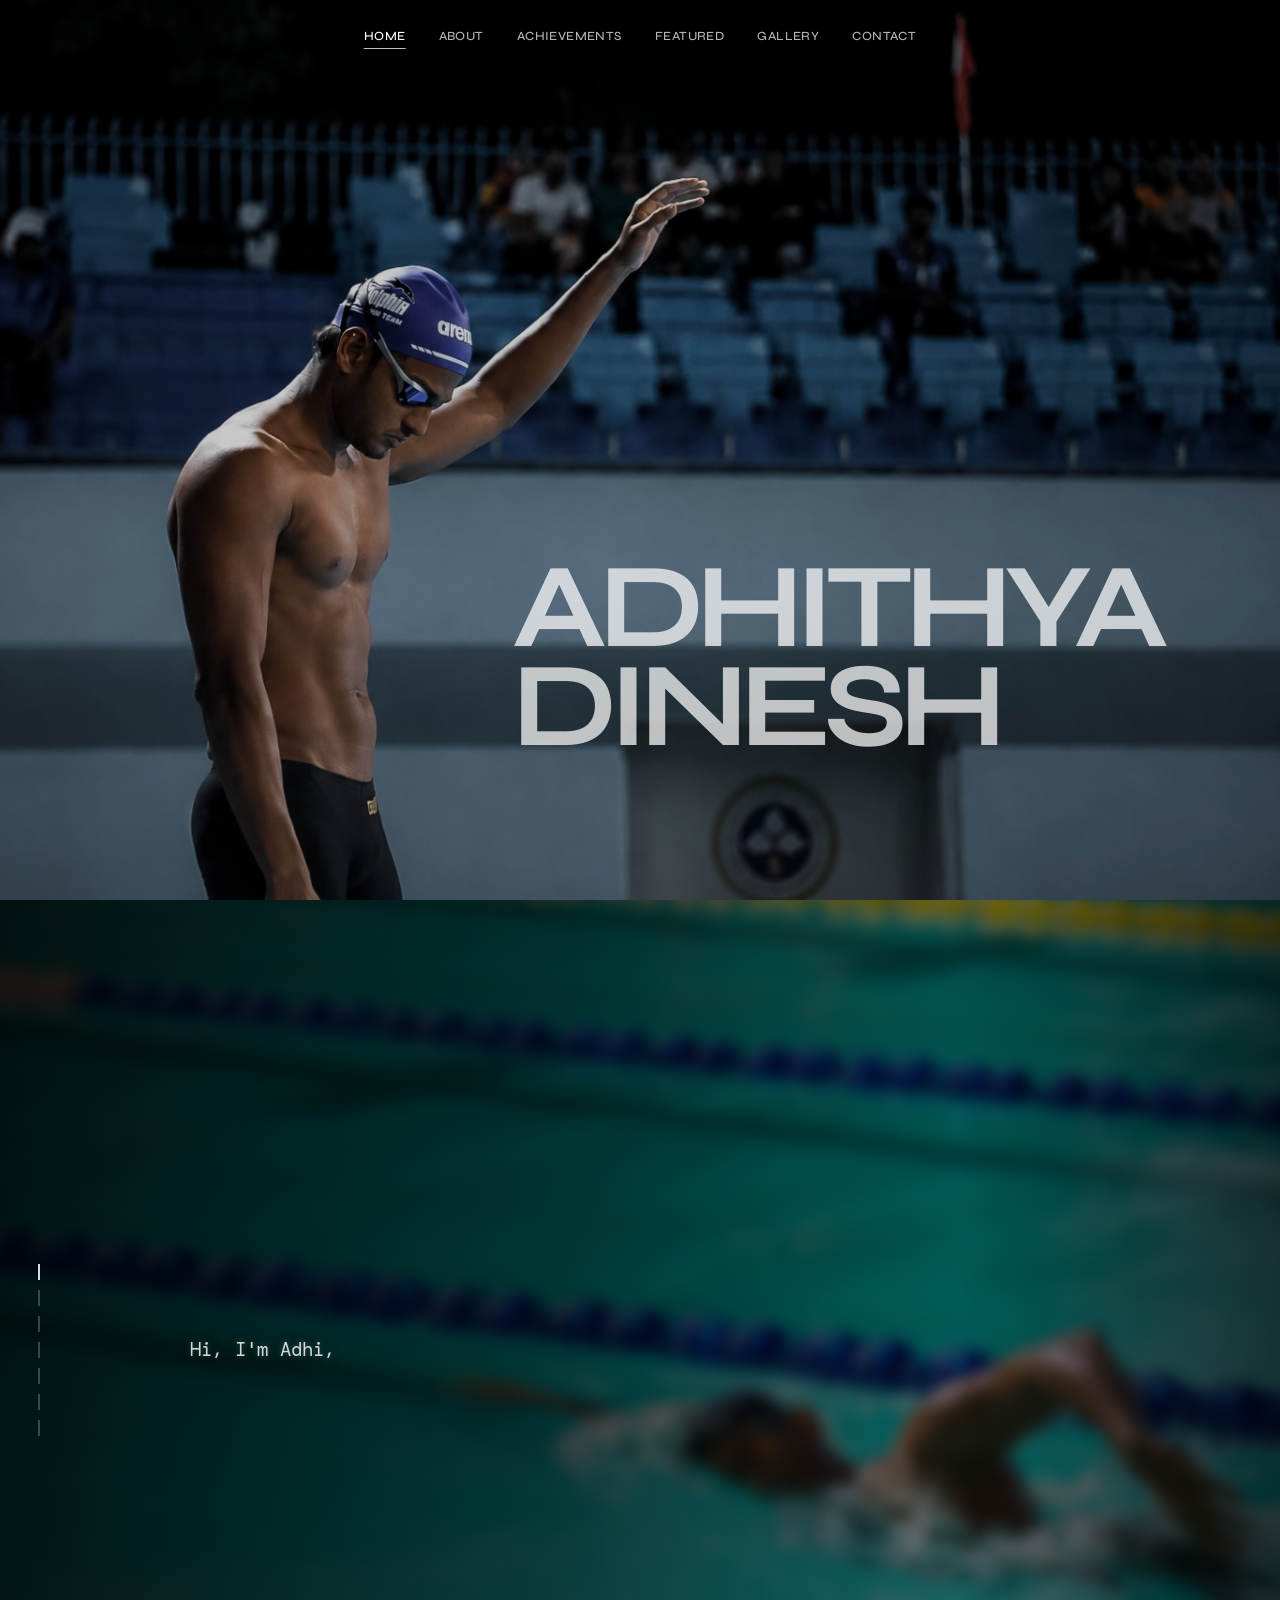
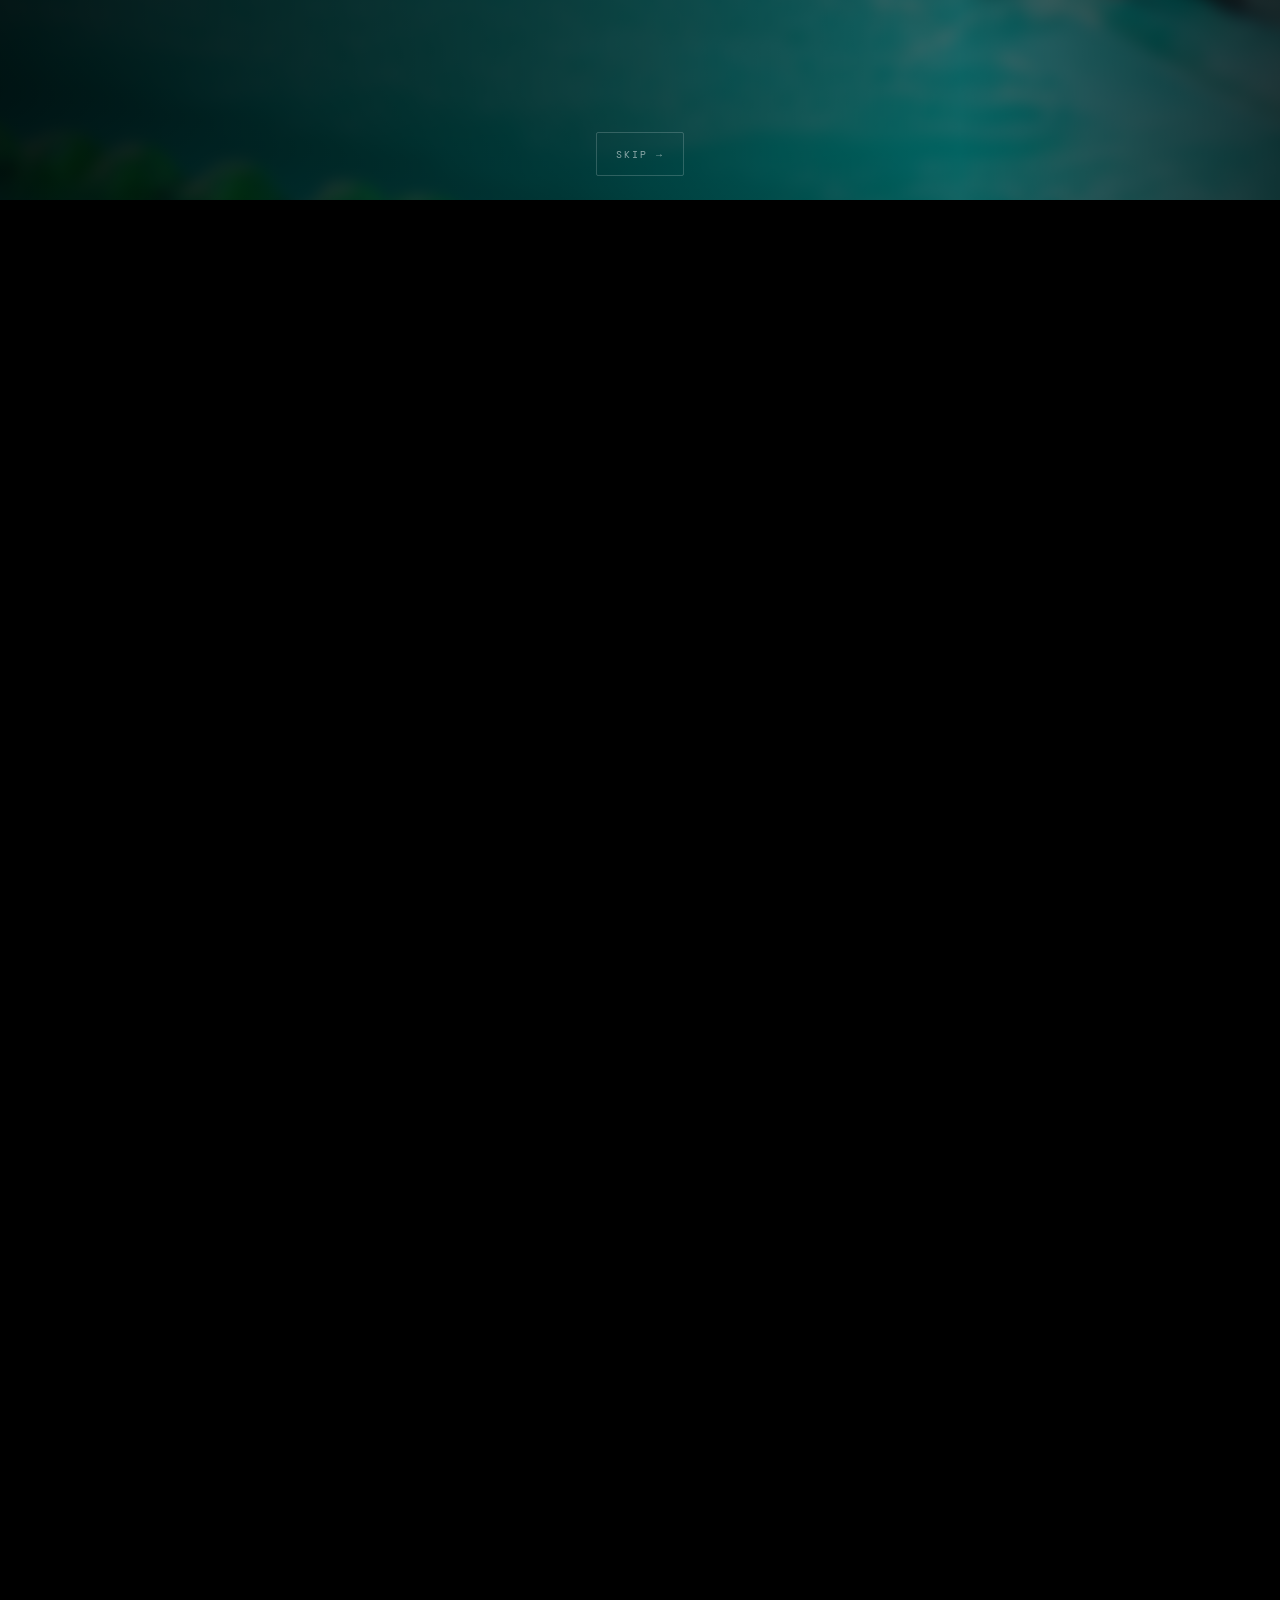
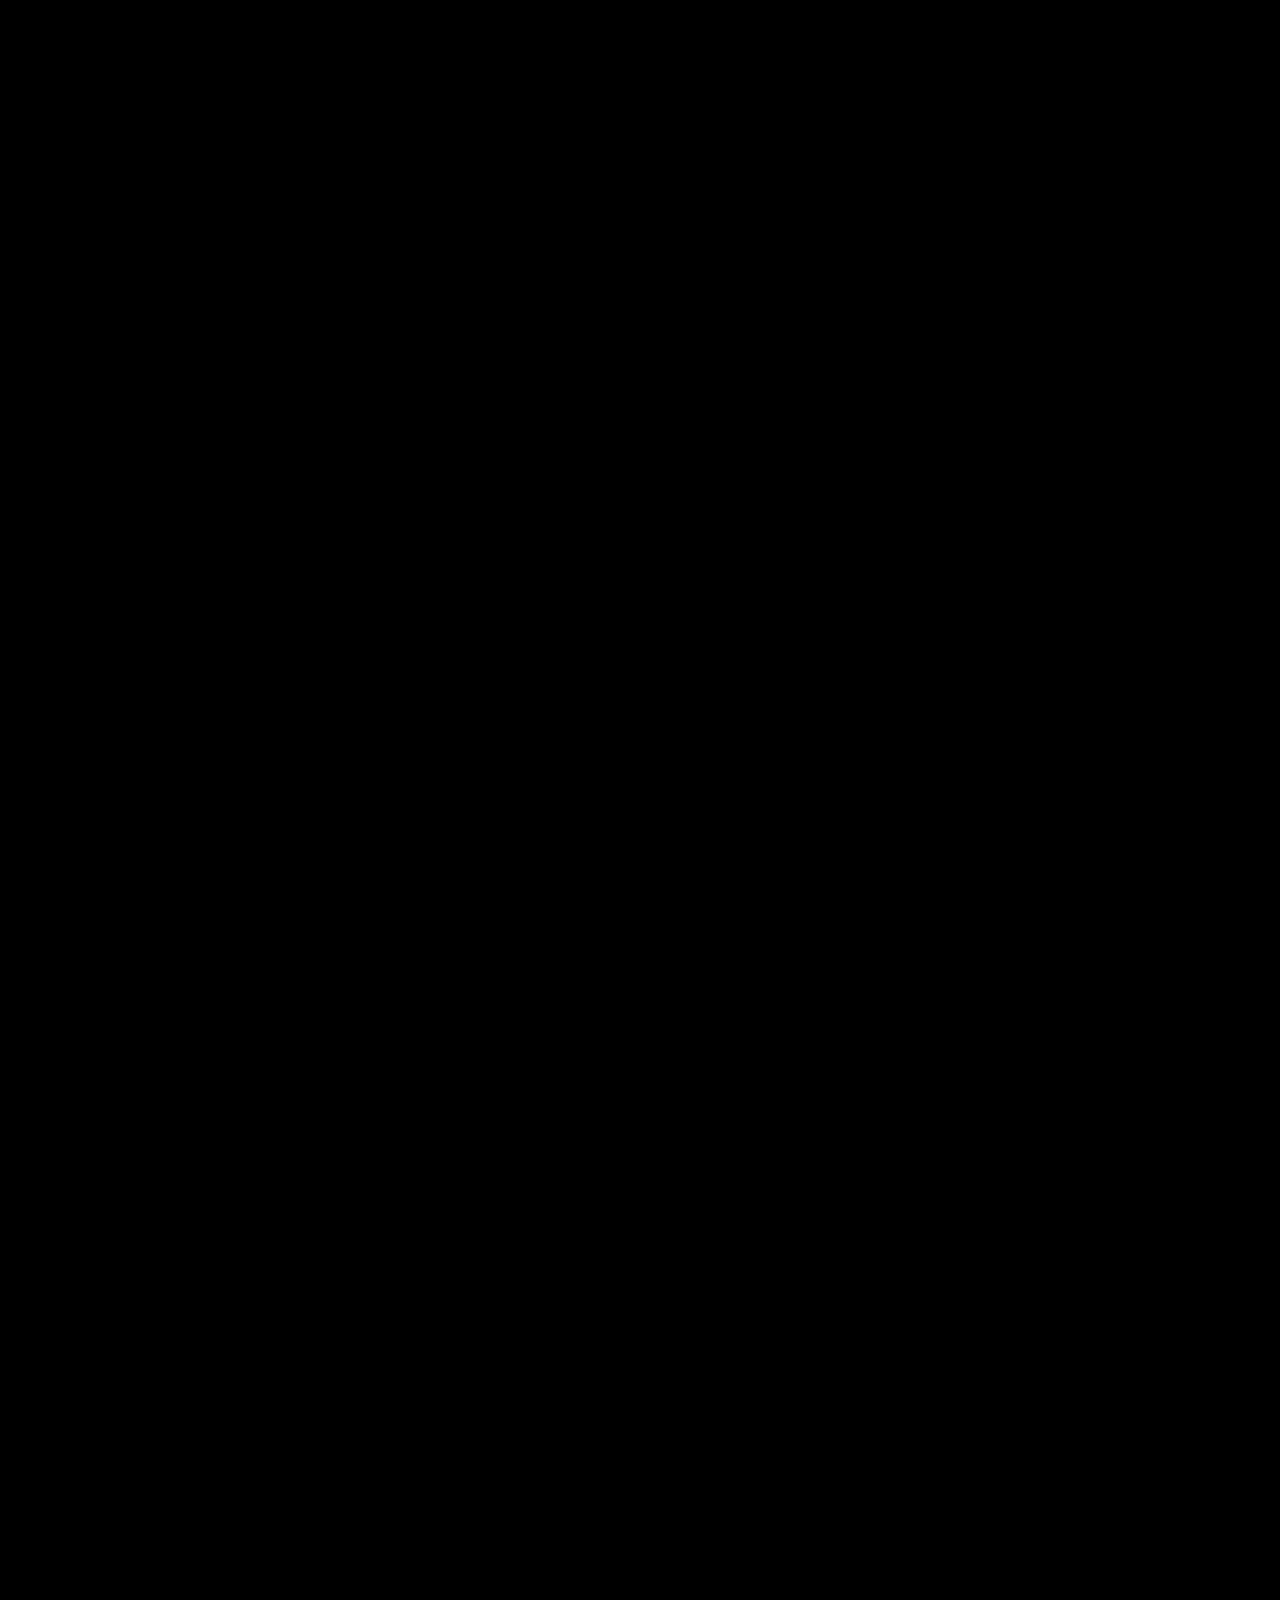
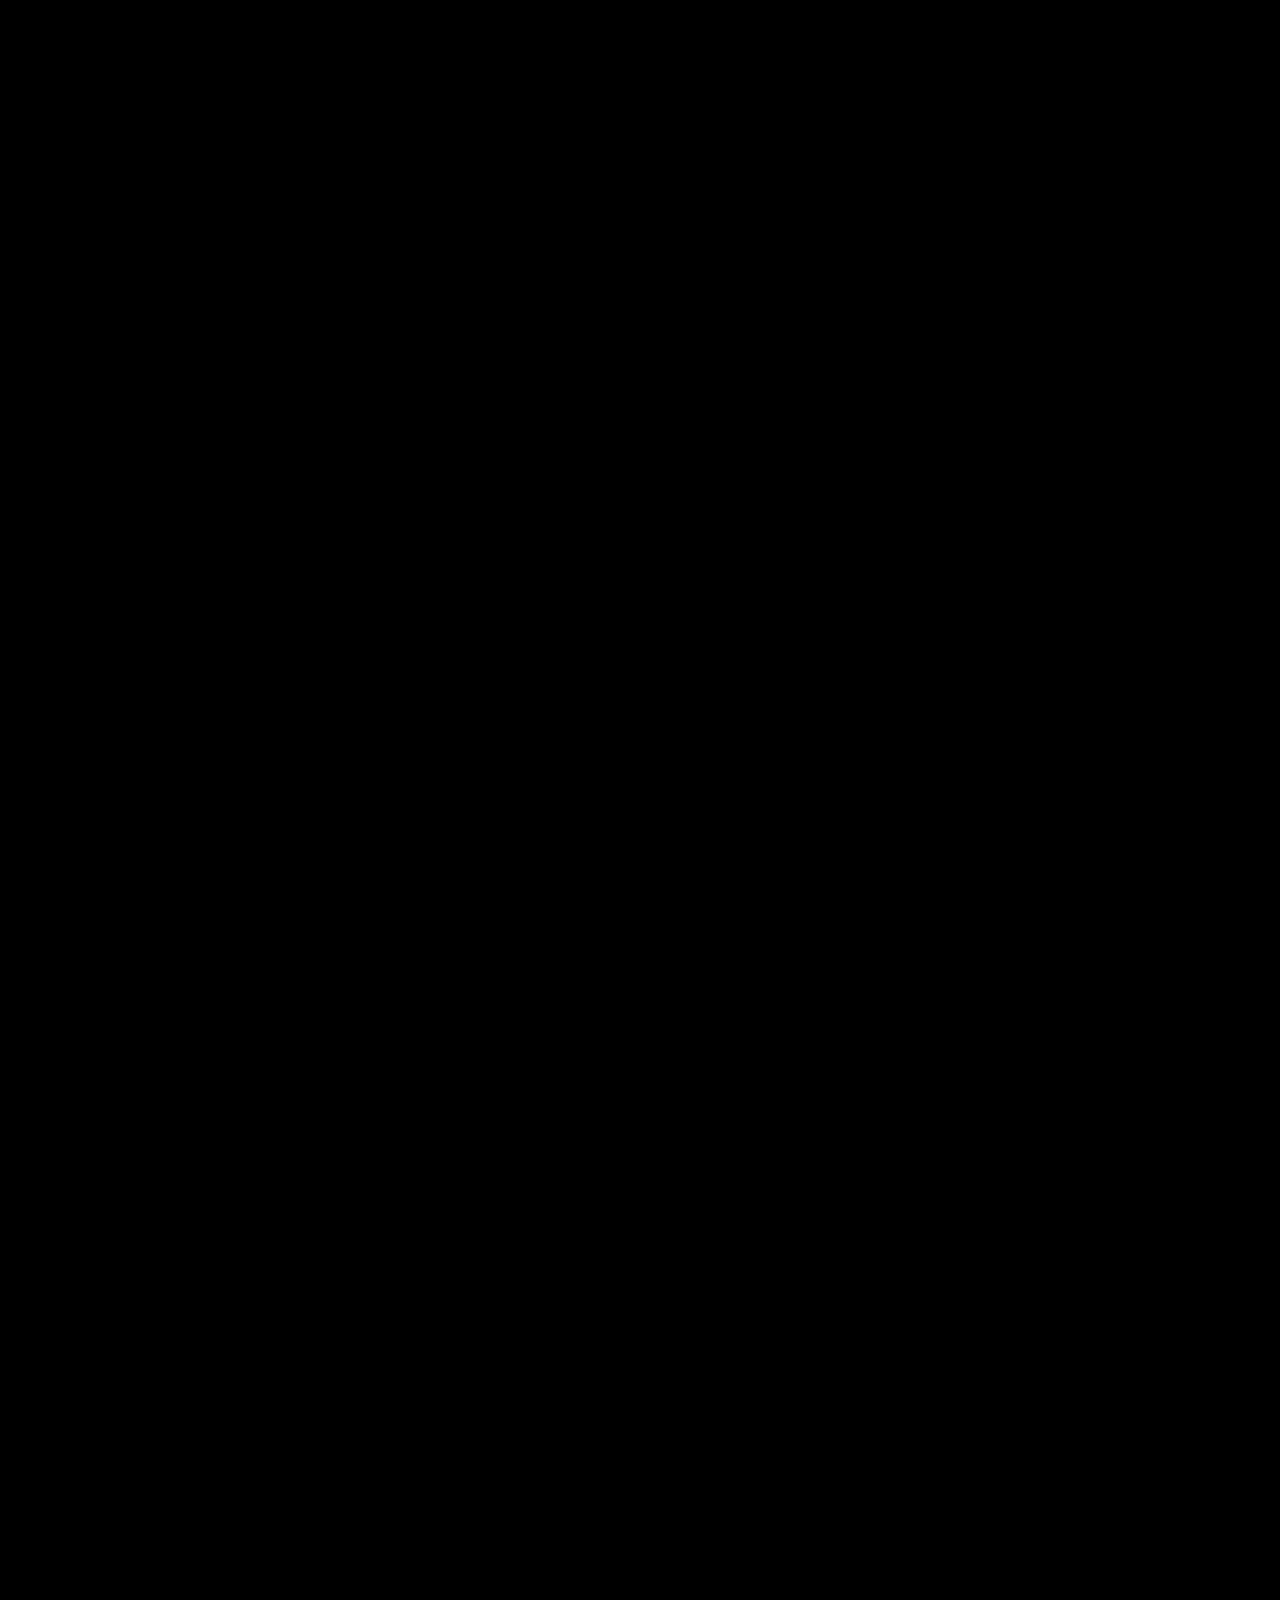
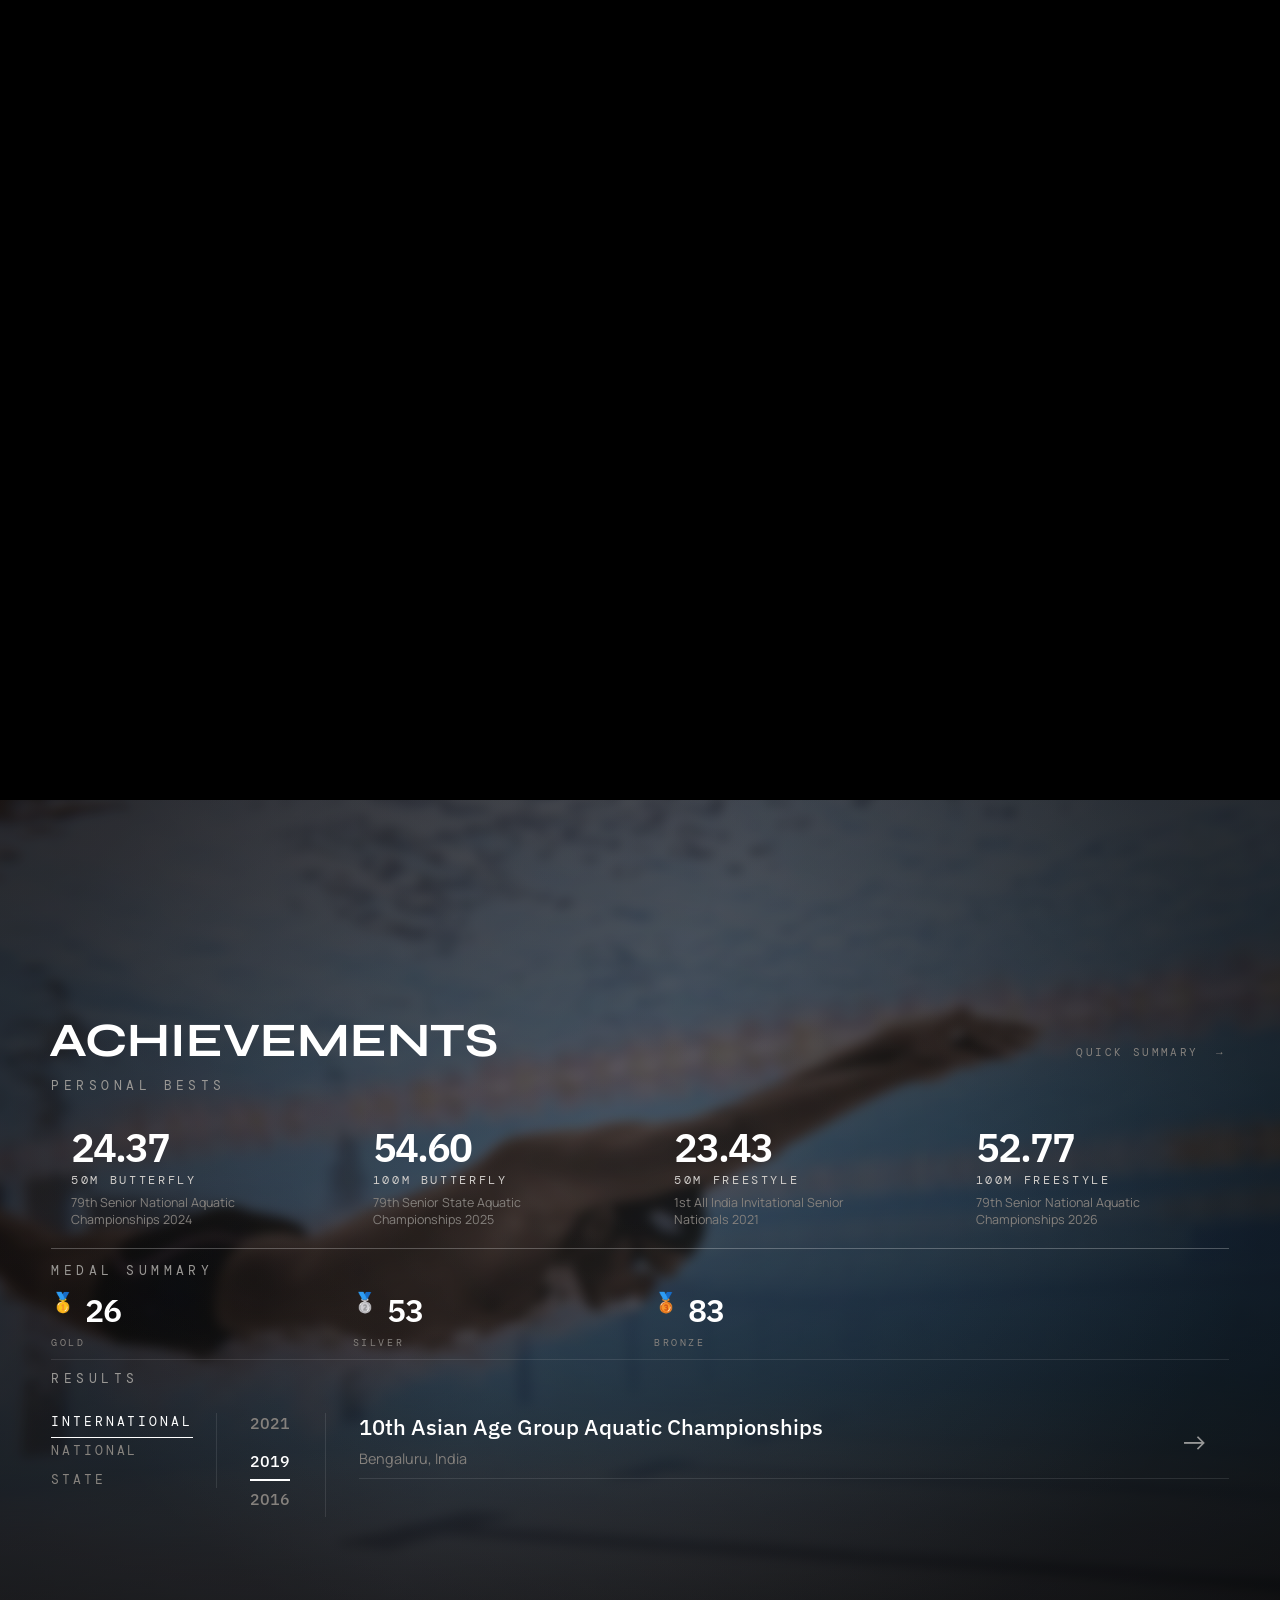
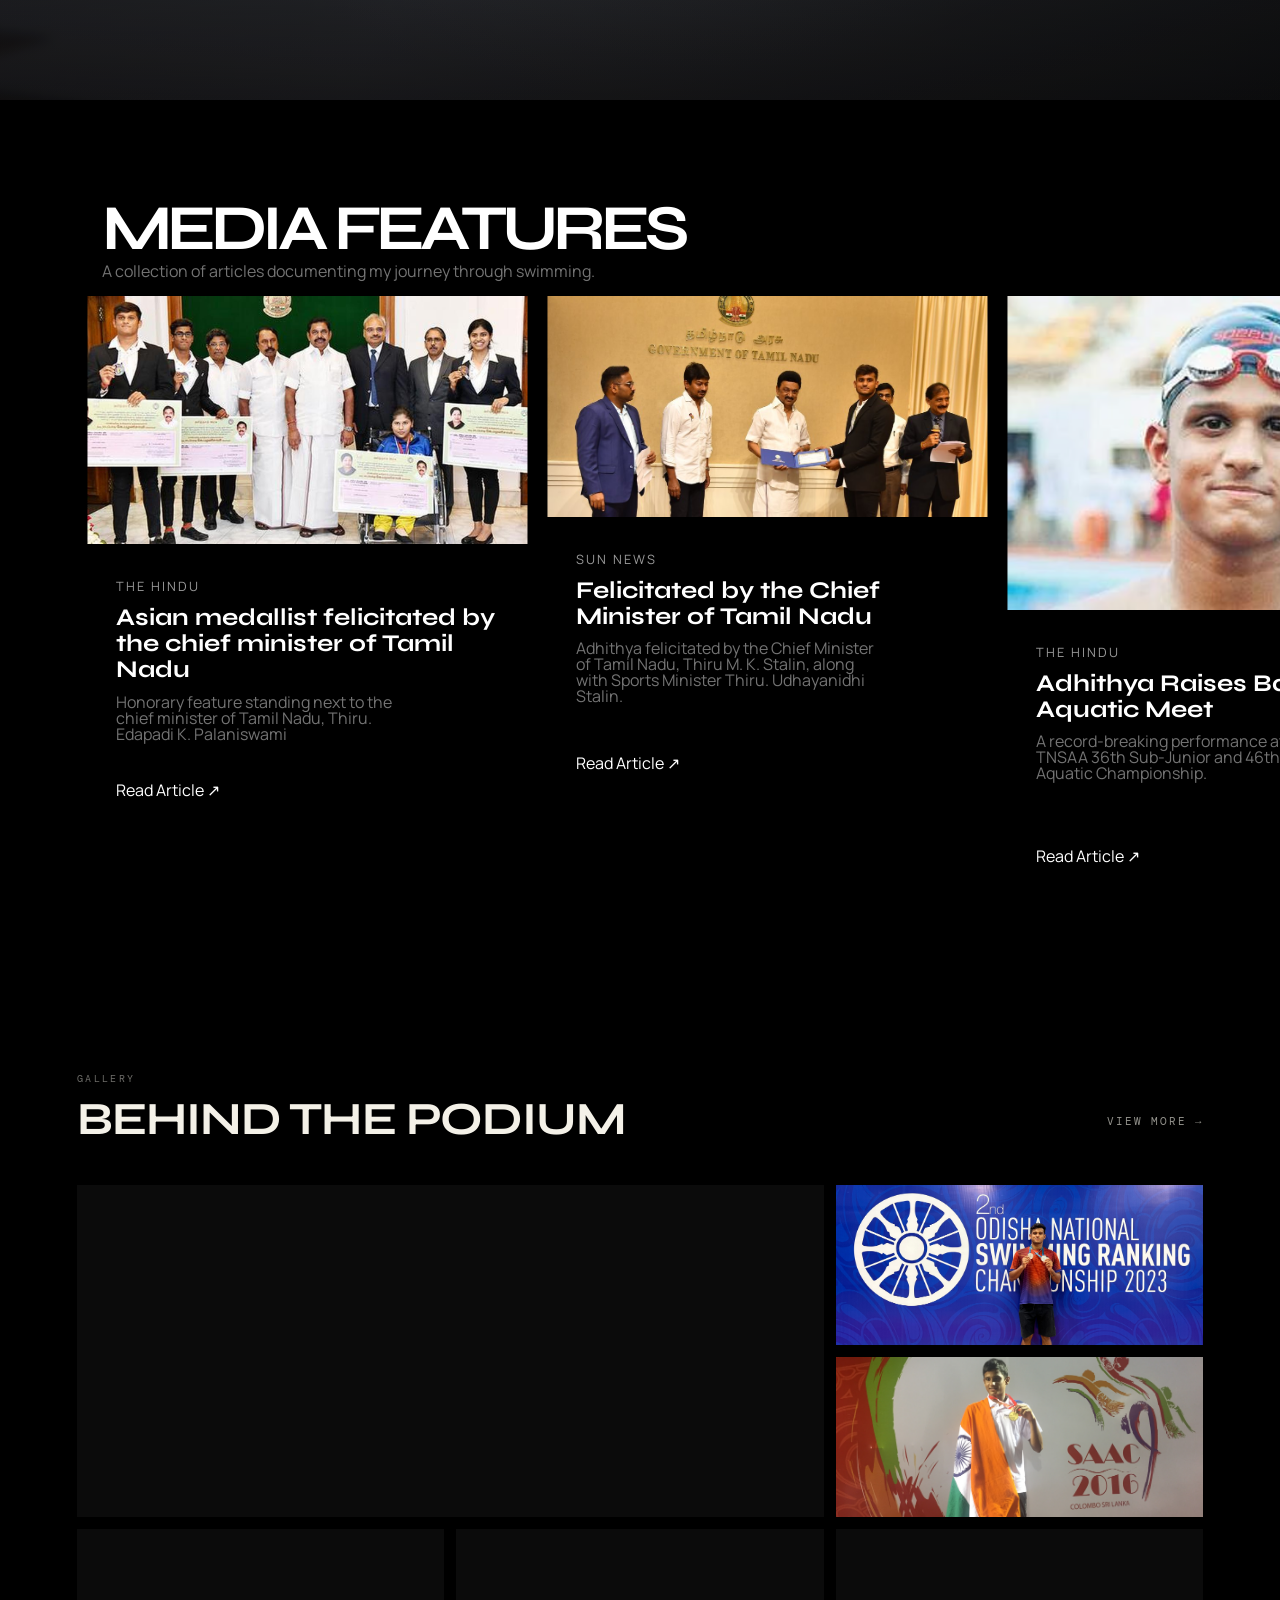
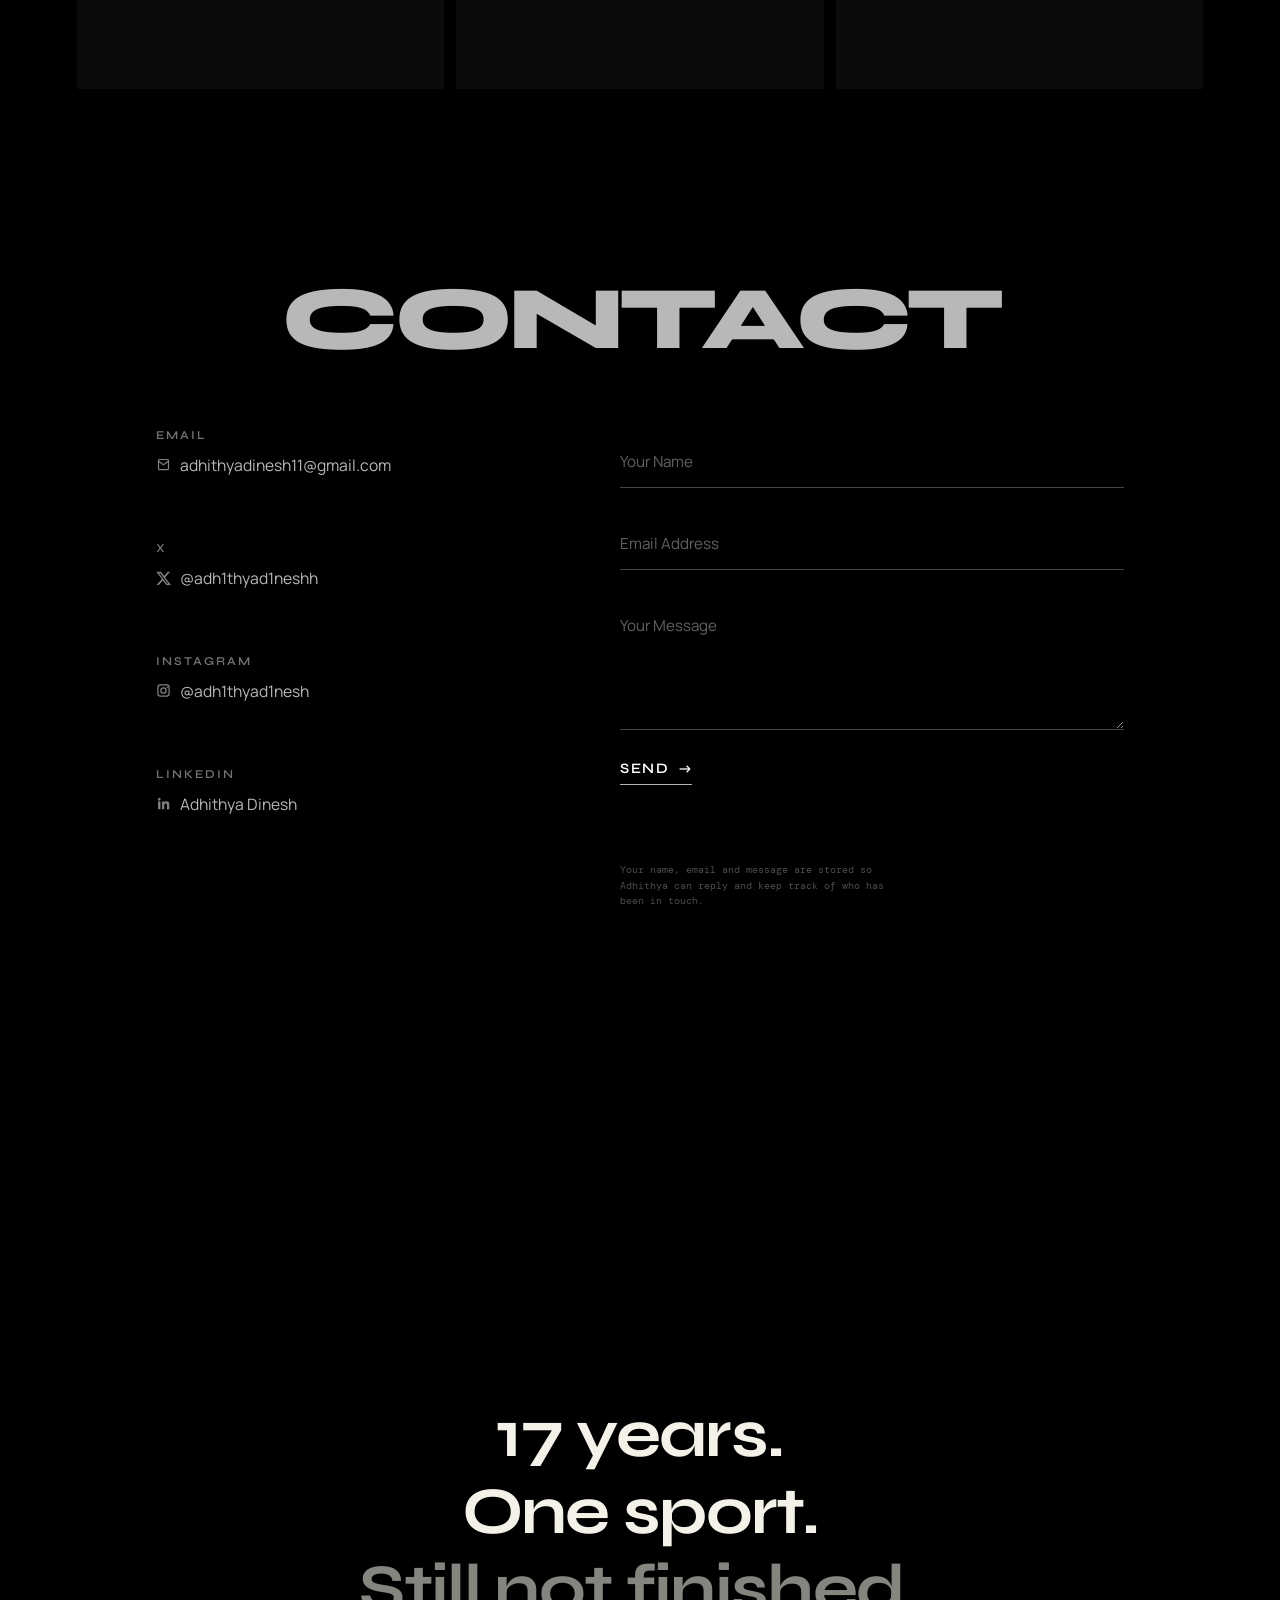
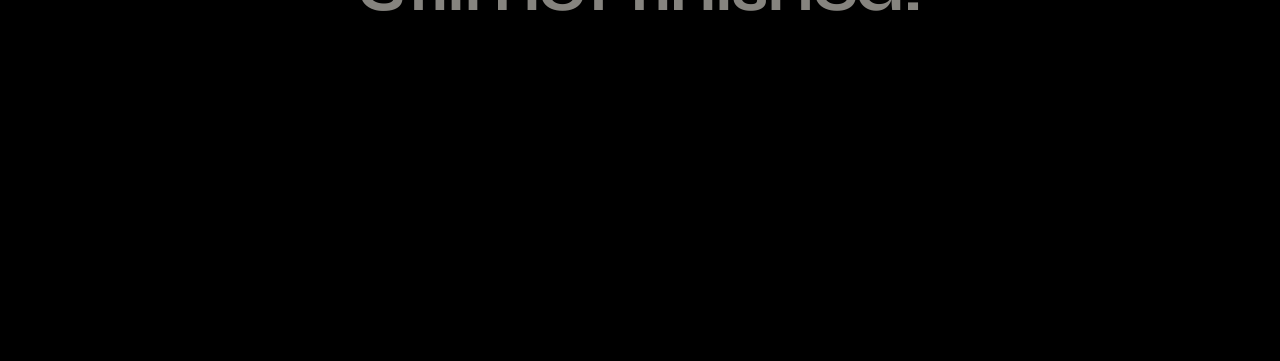
==== commit 512b1b4e: "Rework achievements: one grid, one left edge, tighter spacing The section was running three alignmen" ====
--- a/index.html
+++ b/index.html
@@ -194,6 +194,16 @@
 
         <h1>ACHIEVEMENTS</h1>
 
+        <!-- Sits beside the title: on its own row it was a small link squeezed between the medals and the divider. -->
+
+        <div class="quick-summary-trigger">
+
+            <button type="button" id="quick-summary-open">
+                QUICK SUMMARY <span>→</span>
+            </button>
+
+        </div>
+
     </section>
 
 
@@ -336,21 +346,6 @@
         </div>
 
     </section>
-
-
-
-
-    <!-- ==========================================
-     QUICK SUMMARY
-    ========================================== -->
-
-    <div class="quick-summary-trigger">
-
-        <button type="button" id="quick-summary-open">
-            QUICK SUMMARY <span>→</span>
-        </button>
-
-    </div>
 
     <hr class="divider">
 
--- a/assets/css/home.css
+++ b/assets/css/home.css
@@ -1294,3 +1294,192 @@
 
     padding-right:0;
 }
+
+
+/* ==========================================
+   ACHIEVEMENTS — ONE GRID, ONE LEFT EDGE
+
+   The section was running three alignment systems at once: the personal
+   bests were a centred cluster of fixed 220px cards starting at x=117,
+   the medals a 75px island at x=470 in a 1325px container, and the
+   results a left-aligned grid at x=0. Nothing shared an edge, which is
+   what made it read as unfinished.
+
+   Now everything hangs off the same left edge, and the medals sit on the
+   same four-column grid as the personal bests so each one lines up under
+   a time.
+========================================== */
+
+@media(min-width:701px){
+
+    #achievements .achievements-page,
+    #achievements .achievements-hero,
+    #achievements .achievements-hero h1,
+    #achievements .section-title,
+    #achievements .medal-summary{
+        text-align:left;
+    }
+
+
+    #achievements .section-title{
+        margin:0 0 14px;
+    }
+
+
+    /* The shared grid. Four columns; the three medals take the first
+       three, so a medal always sits under a personal best. */
+
+    #achievements .pb-list,
+    #achievements .medal-tally{
+
+        display:grid;
+
+        grid-template-columns:repeat(4,minmax(0,1fr));
+
+        gap:clamp(14px,2.2vw,34px);
+
+        justify-content:stretch;
+
+        align-items:start;
+    }
+
+
+    #achievements .pb-card,
+    #achievements .medal-item{
+
+        align-items:flex-start;
+
+        text-align:left;
+
+        width:100%;
+    }
+
+
+    #achievements .pb-event,
+    #achievements .pb-meet,
+    #achievements .medal-label,
+    #achievements .achievement-medal-count{
+        text-align:left;
+    }
+
+
+    /* Tighter, and the border-top is now the only separator between the
+       two rows since the old divider was redundant. */
+
+    #achievements .medal-summary{
+
+        padding:16px 0 0;
+
+        border-bottom:0;
+    }
+
+
+    /* Title and the quick-summary link share the top row. */
+
+    #achievements .achievements-hero{
+
+        display:flex;
+        align-items:baseline;
+        justify-content:space-between;
+
+        gap:24px;
+
+        margin-bottom:10px;
+    }
+
+
+    #achievements .quick-summary-trigger{
+
+        justify-content:flex-end;
+
+        margin:0;
+
+        width:auto;
+
+        flex:0 0 auto;
+    }
+
+}
+
+
+/* ==========================================
+   MEDALS — SAME SHAPE AS A PERSONAL BEST
+
+   The count was stacked under the emoji over three lines at label size,
+   so a row that carries 100+ medals read as an afterthought beside the
+   personal bests. Emoji and count now share a line at display size with
+   the label beneath, which is the same shape as "24.59 / 50M BUTTERFLY"
+   directly above it, and costs one line less.
+========================================== */
+
+@media(min-width:701px){
+
+    #achievements .medal-item{
+
+        display:grid;
+
+        grid-template-columns:auto auto;
+
+        grid-template-areas:
+            "emoji count"
+            "label label";
+
+        column-gap:10px;
+        row-gap:2px;
+
+        justify-content:start;
+        align-items:center;
+    }
+
+
+    #achievements .medal-emoji{
+
+        grid-area:emoji;
+
+        font-size:clamp(1.1rem,1.5vw,1.5rem);
+
+        line-height:1;
+    }
+
+
+    #achievements .achievement-medal-count{
+
+        grid-area:count;
+
+        font-family:"IBM Plex Sans",sans-serif;
+
+        font-size:clamp(1.7rem,2.5vw,2.4rem);
+        font-weight:600;
+
+        line-height:1;
+
+        letter-spacing:-.03em;
+
+        color:#fff;
+    }
+
+
+    #achievements .medal-label{
+        grid-area:label;
+    }
+
+
+    /* ---- tighter throughout ---- */
+
+    #achievements .medal-summary{
+        padding-top:13px;
+    }
+
+    #achievements .divider{
+        margin:10px 0;
+    }
+
+    #achievements .results .section-title{
+        margin-bottom:10px;
+    }
+
+    #achievements .pb-meet{
+        margin-top:2px;
+    }
+
+}
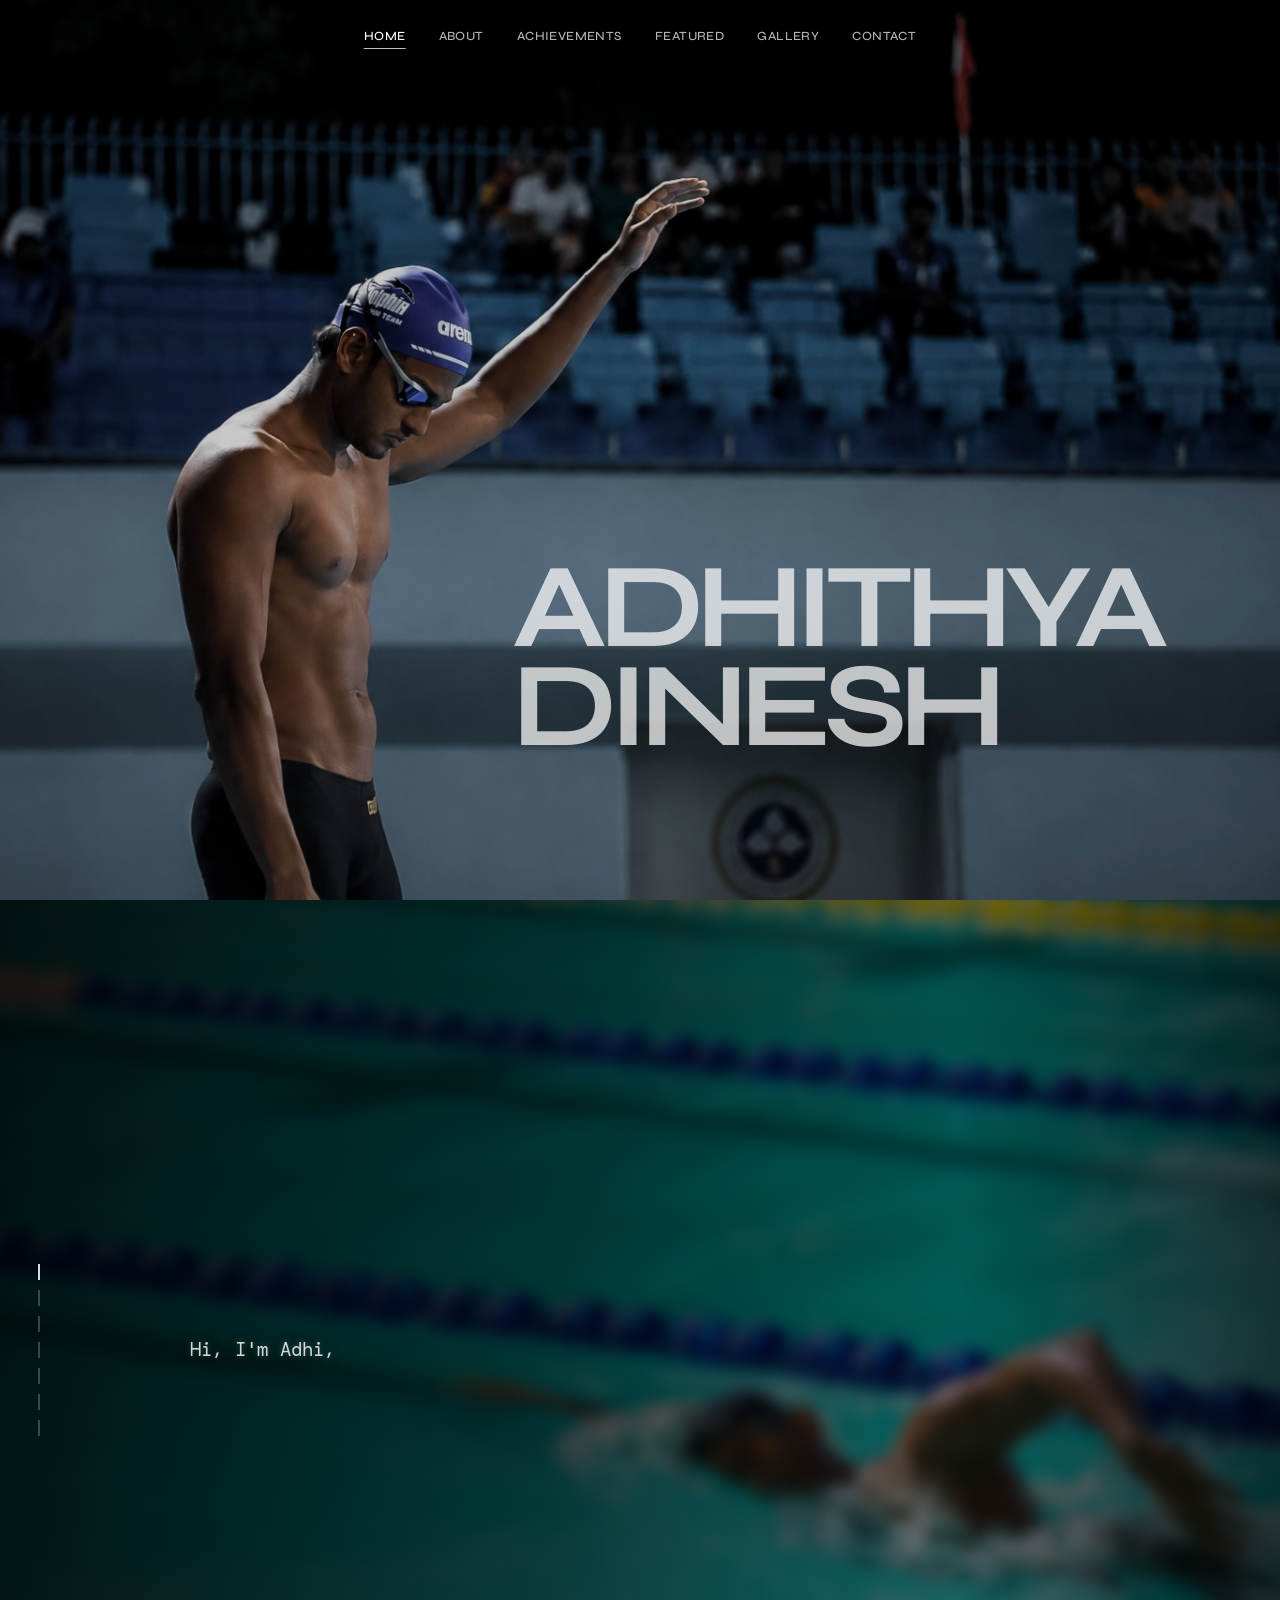
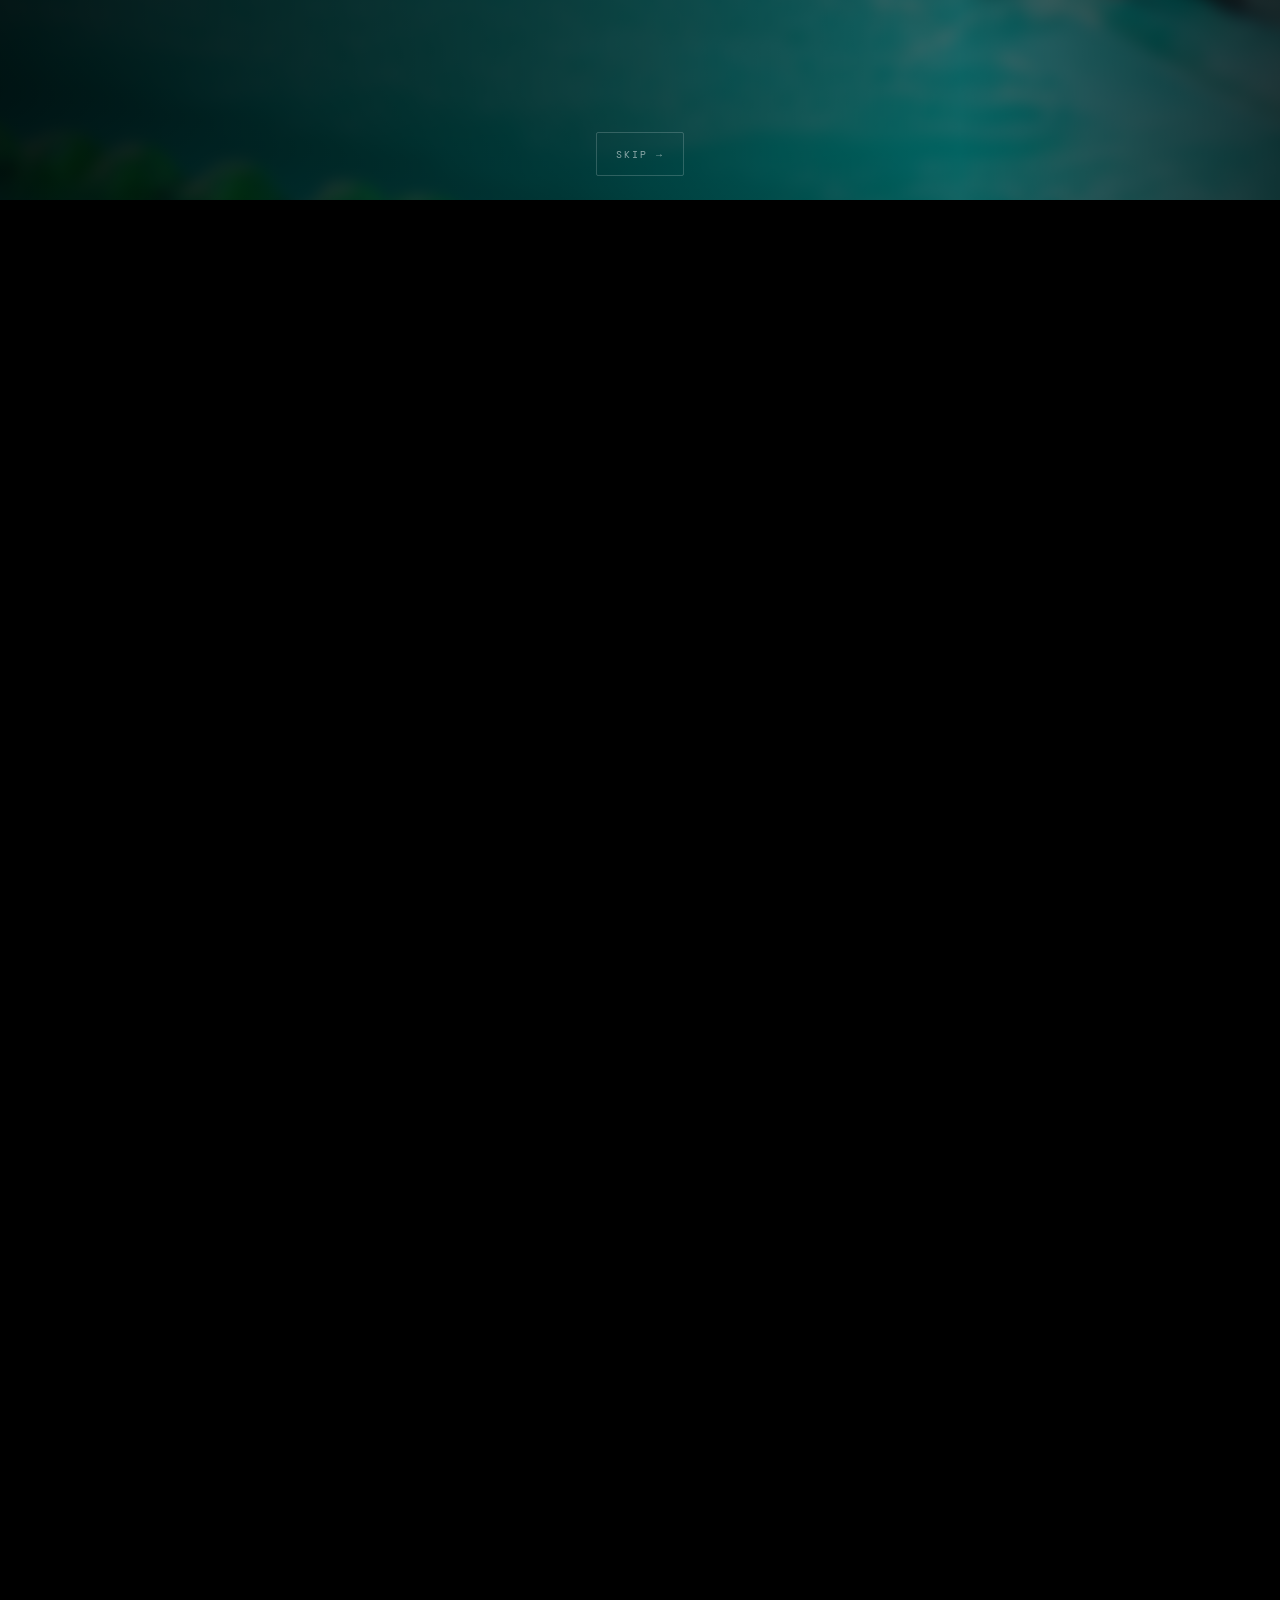
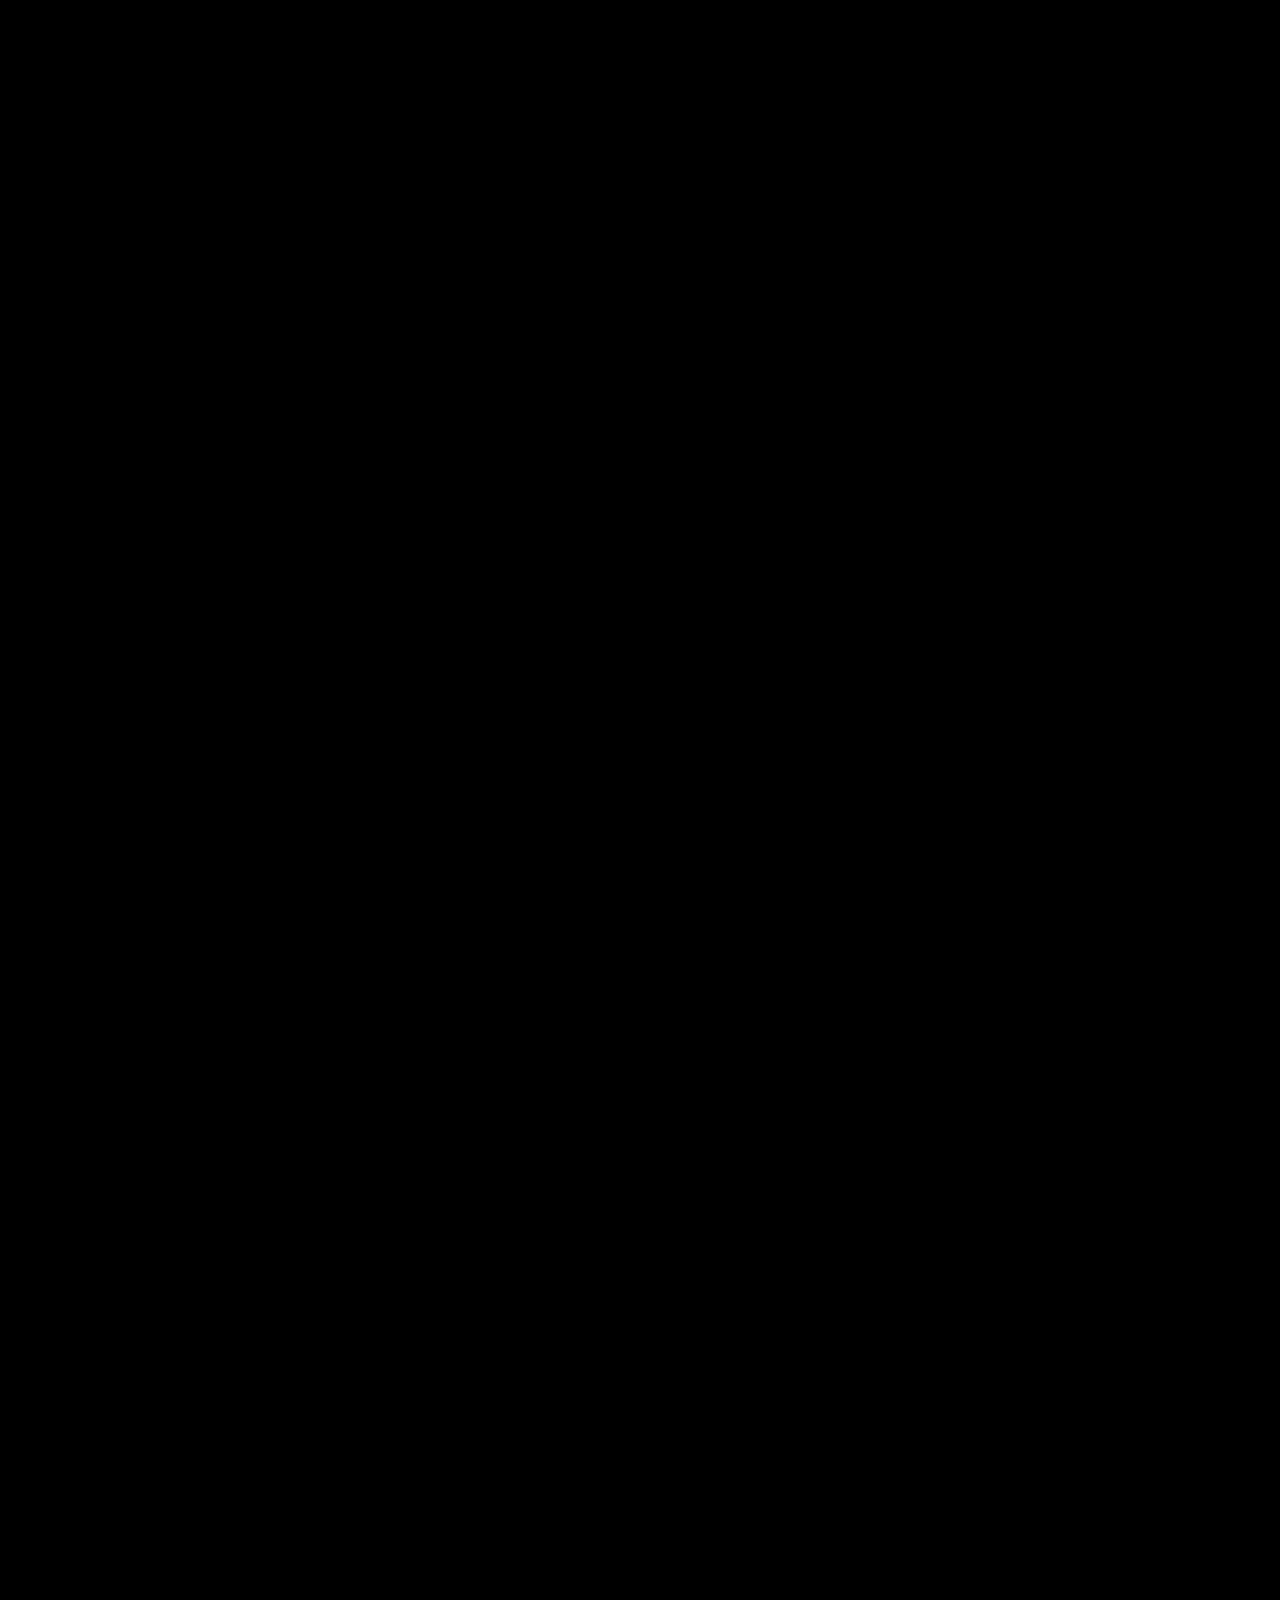
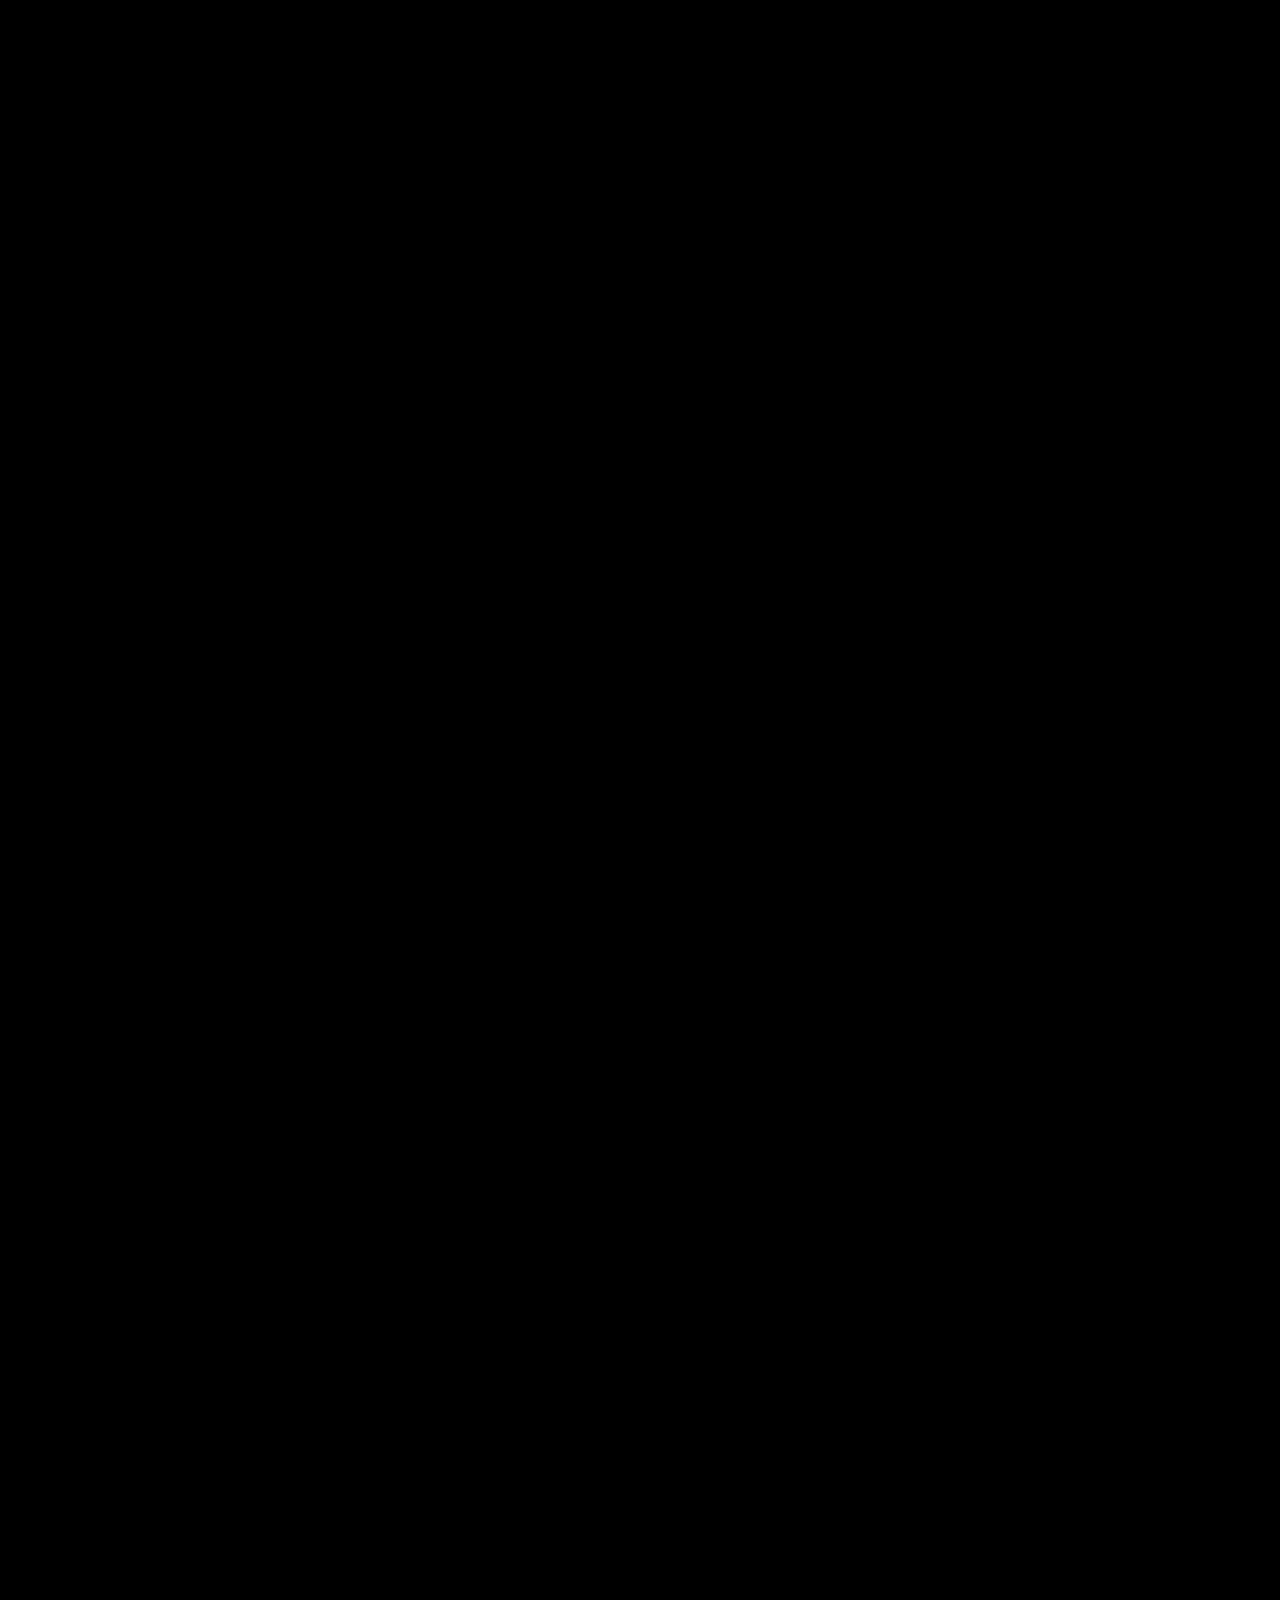
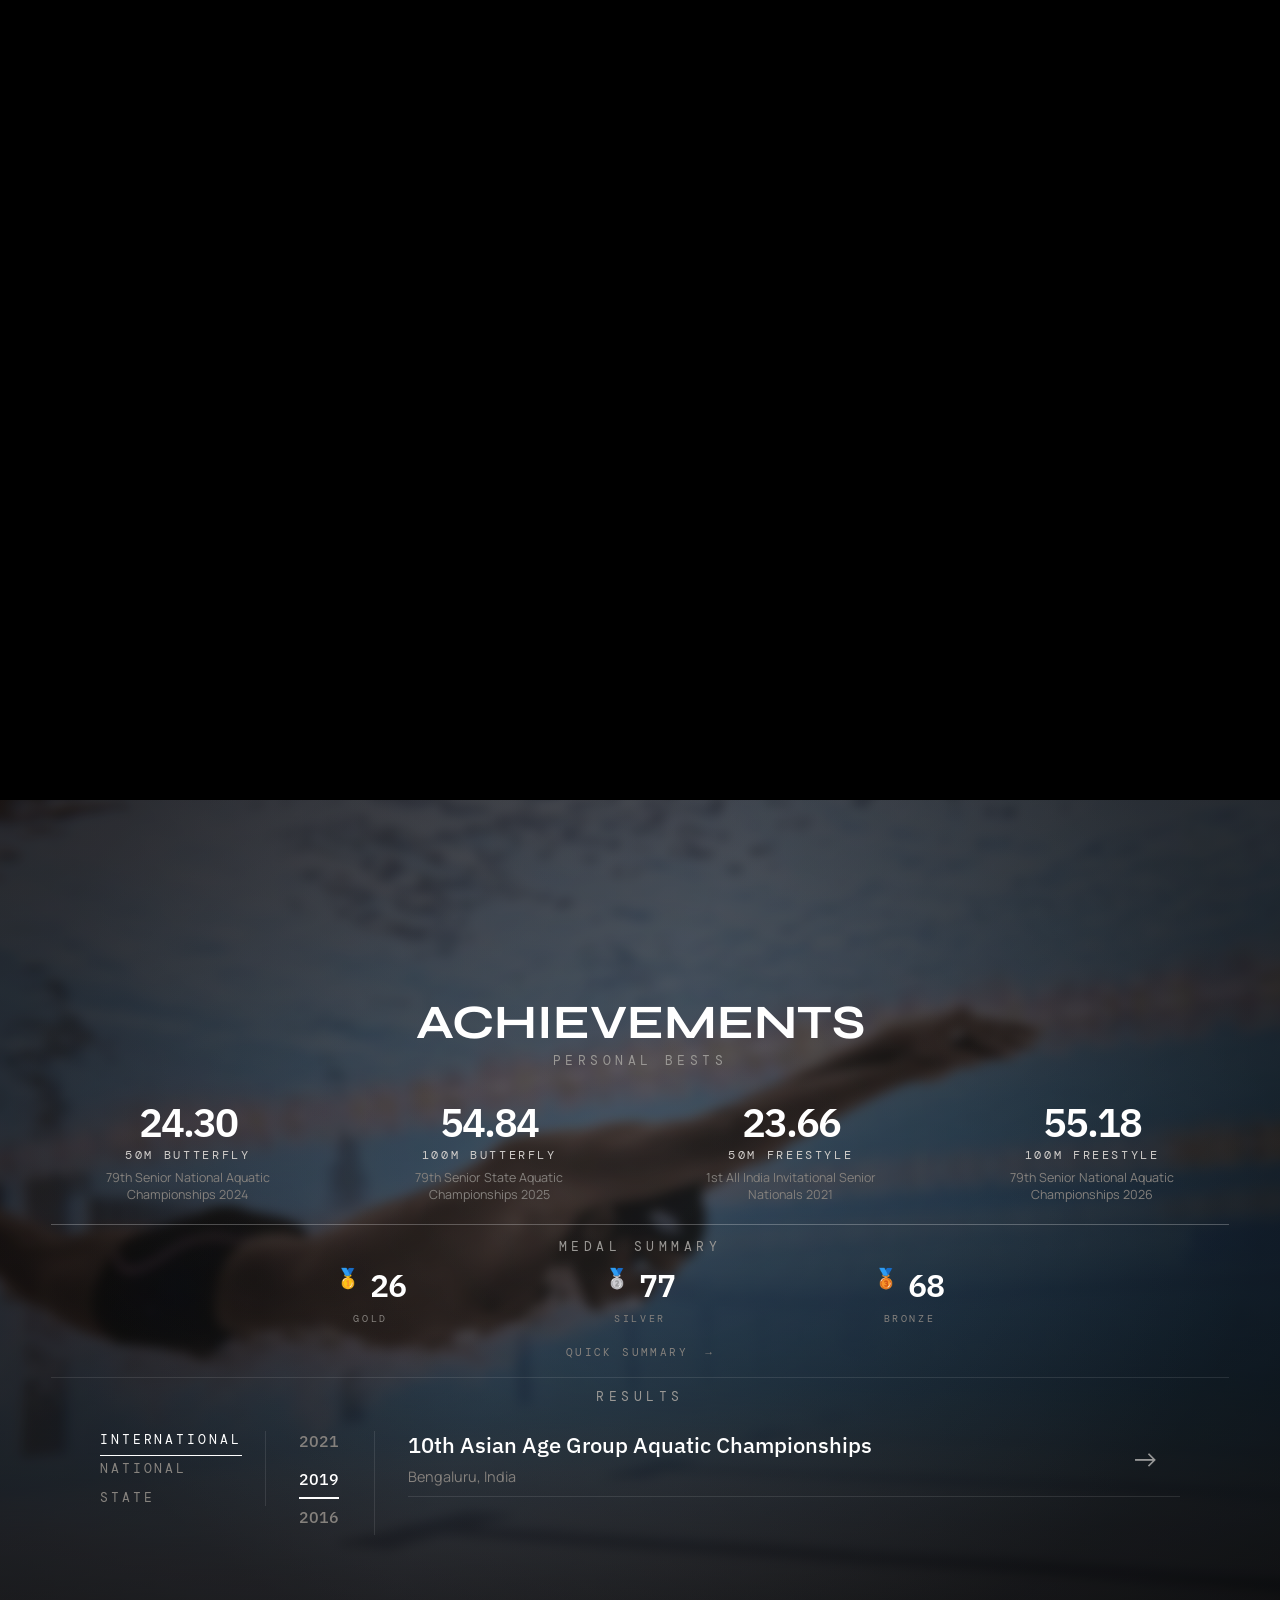
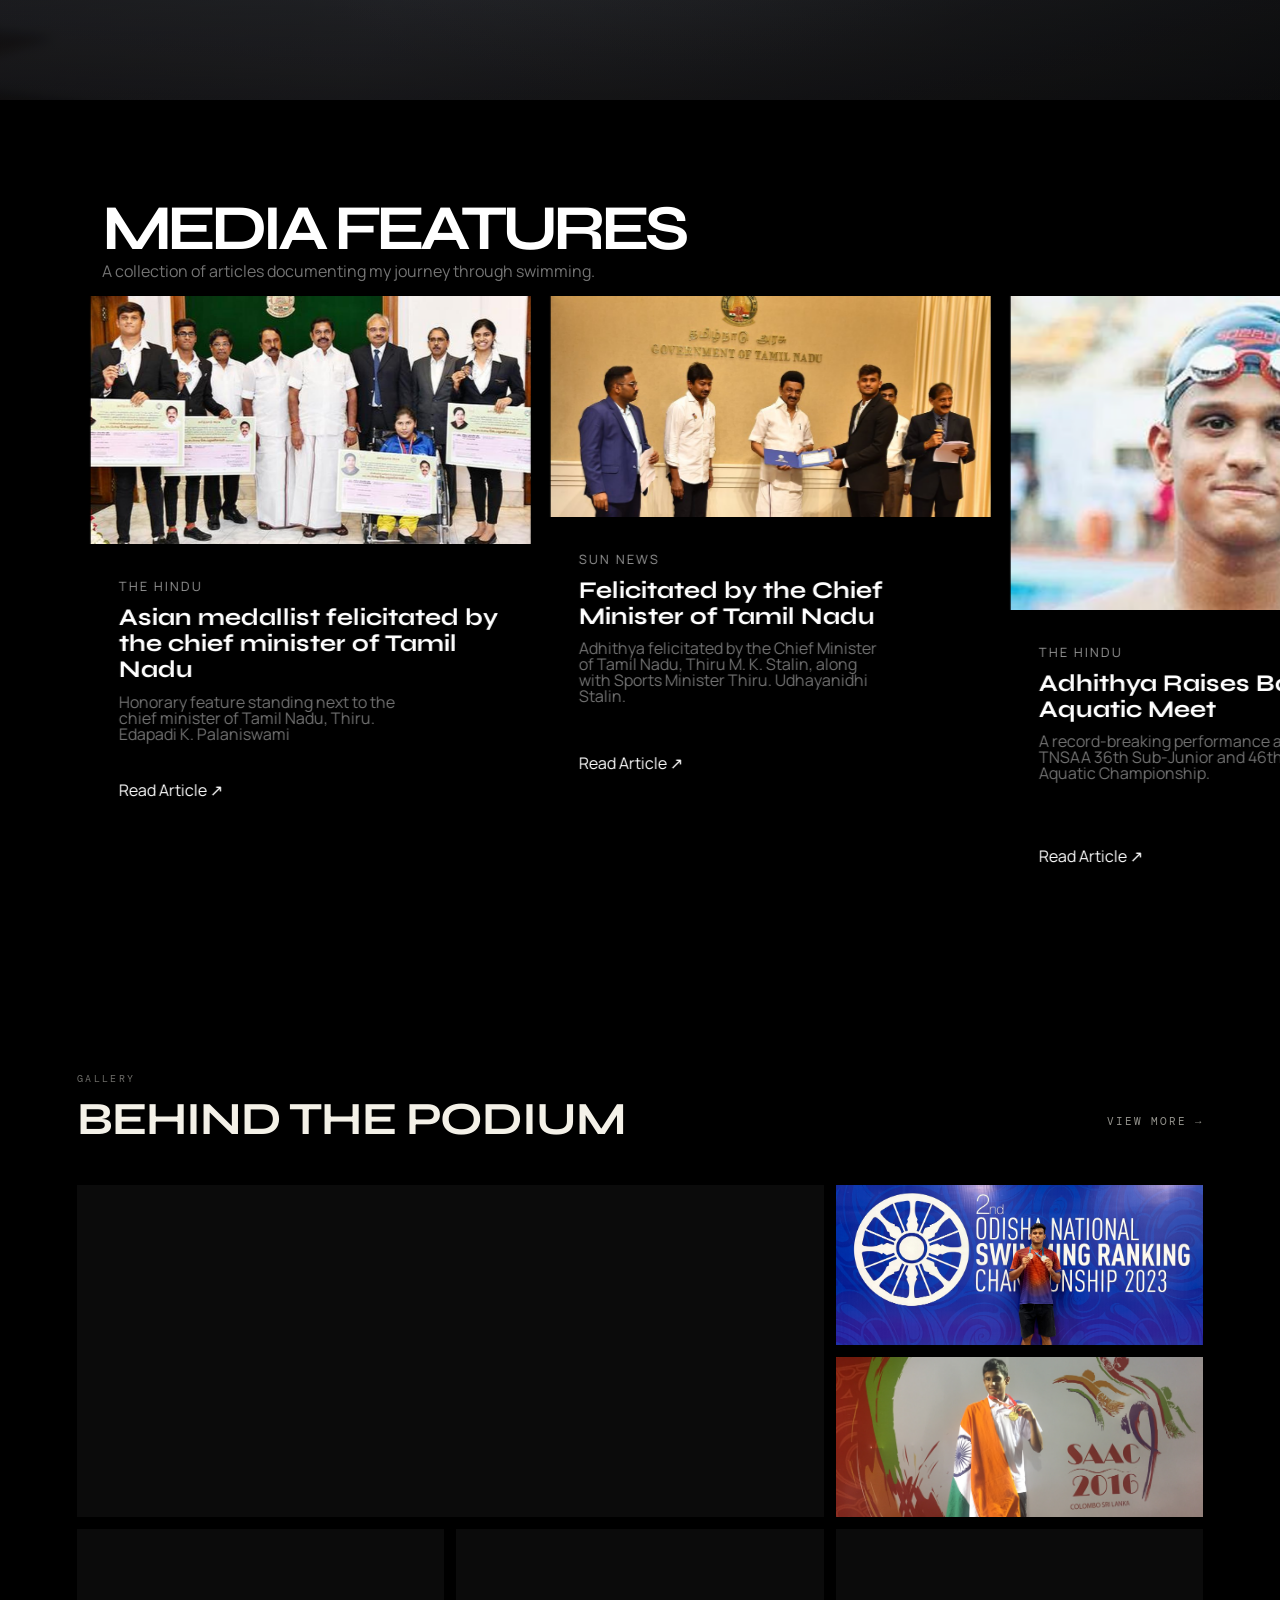
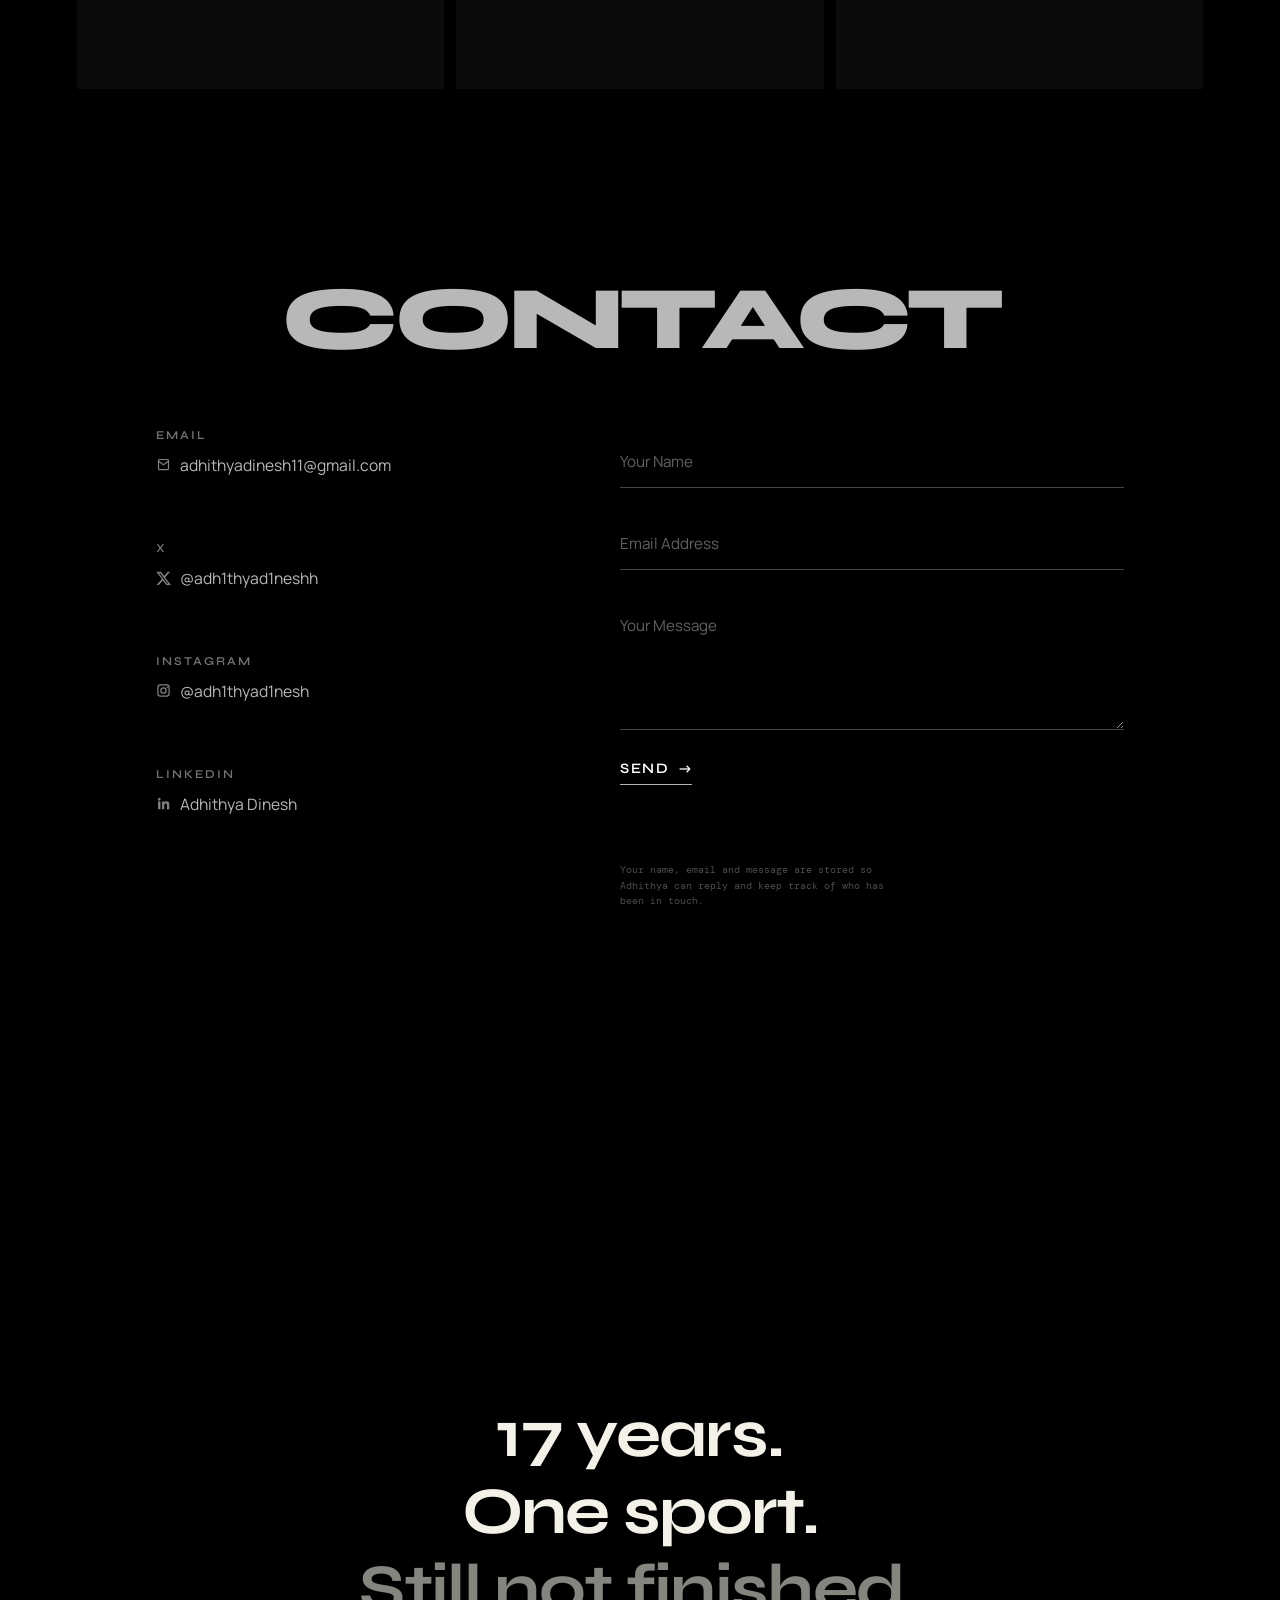
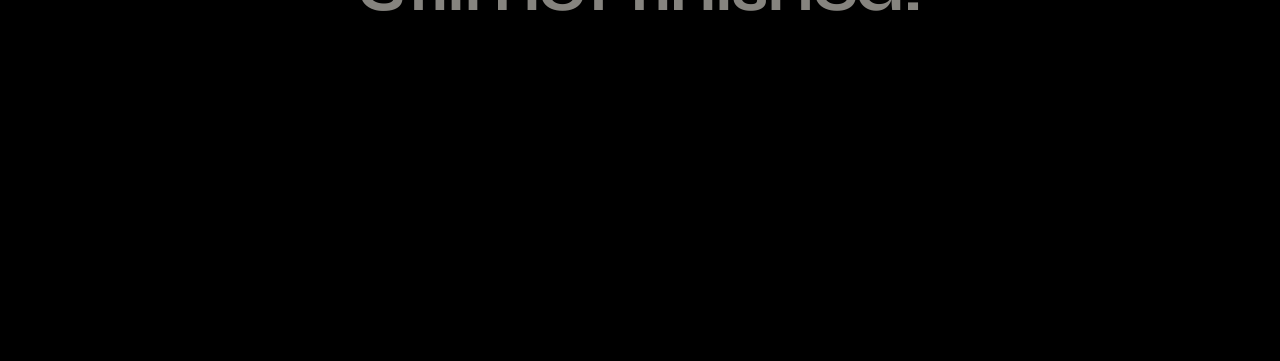
==== commit 269b3f39: "Centre the personal bests and medals again Reverted the left-aligned treatment for the header rows, " ====
--- a/index.html
+++ b/index.html
@@ -194,16 +194,6 @@
 
         <h1>ACHIEVEMENTS</h1>
 
-        <!-- Sits beside the title: on its own row it was a small link squeezed between the medals and the divider. -->
-
-        <div class="quick-summary-trigger">
-
-            <button type="button" id="quick-summary-open">
-                QUICK SUMMARY <span>→</span>
-            </button>
-
-        </div>
-
     </section>
 
 
@@ -346,6 +336,19 @@
         </div>
 
     </section>
+
+
+    <!-- ==========================================
+         QUICK SUMMARY
+    ========================================== -->
+
+    <div class="quick-summary-trigger">
+
+        <button type="button" id="quick-summary-open">
+            QUICK SUMMARY <span>→</span>
+        </button>
+
+    </div>
 
     <hr class="divider">
 
--- a/assets/css/home.css
+++ b/assets/css/home.css
@@ -1074,6 +1074,16 @@
         align-items:start;
 
         text-align:left;
+
+        /* The three columns form a centred group, so the block sits
+           under the centred rows above instead of flush to the left
+           edge. Text inside each column stays left-aligned. */
+
+        justify-content:center;
+
+        max-width:1080px;
+
+        margin:0 auto;
     }
 
 
@@ -1297,27 +1307,21 @@
 
 
 /* ==========================================
-   ACHIEVEMENTS — ONE GRID, ONE LEFT EDGE
-
-   The section was running three alignment systems at once: the personal
-   bests were a centred cluster of fixed 220px cards starting at x=117,
-   the medals a 75px island at x=470 in a 1325px container, and the
-   results a left-aligned grid at x=0. Nothing shared an edge, which is
-   what made it read as unfinished.
-
-   Now everything hangs off the same left edge, and the medals sit on the
-   same four-column grid as the personal bests so each one lines up under
-   a time.
+   ACHIEVEMENTS — CENTRED HEADER ROWS
+
+   Title, personal bests and medals stay centred. Each row spans the
+   full width on an even grid so the columns are symmetric, rather than
+   the old fixed-220px cluster that sat off to one side of the container.
 ========================================== */
 
 @media(min-width:701px){
 
-    #achievements .achievements-page,
     #achievements .achievements-hero,
     #achievements .achievements-hero h1,
     #achievements .section-title,
-    #achievements .medal-summary{
-        text-align:left;
+    #achievements .medal-summary,
+    #achievements .quick-summary-trigger{
+        text-align:center;
     }
 
 
@@ -1326,45 +1330,56 @@
     }
 
 
-    /* The shared grid. Four columns; the three medals take the first
-       three, so a medal always sits under a personal best. */
-
-    #achievements .pb-list,
+    /* Personal bests: four even columns across the full width, contents
+       centred in each. */
+
+    #achievements .pb-list{
+
+        display:grid;
+
+        grid-template-columns:repeat(4,minmax(0,1fr));
+
+        gap:clamp(14px,2.2vw,34px);
+
+        justify-content:stretch;
+
+        align-items:start;
+    }
+
+
+    #achievements .pb-card{
+
+        align-items:center;
+
+        text-align:center;
+
+        width:100%;
+    }
+
+
+    /* Medals: three even columns, so the row is symmetric about the
+       centre rather than aligning to the personal-best columns. */
+
     #achievements .medal-tally{
 
         display:grid;
 
-        grid-template-columns:repeat(4,minmax(0,1fr));
+        grid-template-columns:repeat(3,minmax(0,1fr));
 
         gap:clamp(14px,2.2vw,34px);
 
-        justify-content:stretch;
-
         align-items:start;
-    }
-
-
-    #achievements .pb-card,
-    #achievements .medal-item{
-
-        align-items:flex-start;
-
-        text-align:left;
-
-        width:100%;
-    }
-
-
-    #achievements .pb-event,
-    #achievements .pb-meet,
-    #achievements .medal-label,
-    #achievements .achievement-medal-count{
-        text-align:left;
-    }
-
-
-    /* Tighter, and the border-top is now the only separator between the
-       two rows since the old divider was redundant. */
+
+        /* Three items across the full 1325px flung them to the edges.
+           Constrained and centred they read as one group, while still
+           being far better distributed than the original 310px cluster
+           that sat as an island in the middle of the container. */
+
+        max-width:min(780px,100%);
+
+        margin:0 auto;
+    }
+
 
     #achievements .medal-summary{
 
@@ -1374,29 +1389,16 @@
     }
 
 
-    /* Title and the quick-summary link share the top row. */
+    #achievements .quick-summary-trigger{
+
+        justify-content:center;
+
+        margin:12px 0 0;
+    }
+
 
     #achievements .achievements-hero{
-
-        display:flex;
-        align-items:baseline;
-        justify-content:space-between;
-
-        gap:24px;
-
         margin-bottom:10px;
-    }
-
-
-    #achievements .quick-summary-trigger{
-
-        justify-content:flex-end;
-
-        margin:0;
-
-        width:auto;
-
-        flex:0 0 auto;
     }
 
 }
@@ -1427,8 +1429,18 @@
         column-gap:10px;
         row-gap:2px;
 
-        justify-content:start;
+        /* centred within its column, and the label centred under the
+           emoji+count pair rather than hugging the left */
+
+        justify-content:center;
         align-items:center;
+
+        text-align:center;
+    }
+
+
+    #achievements .medal-label{
+        text-align:center;
     }
 
 
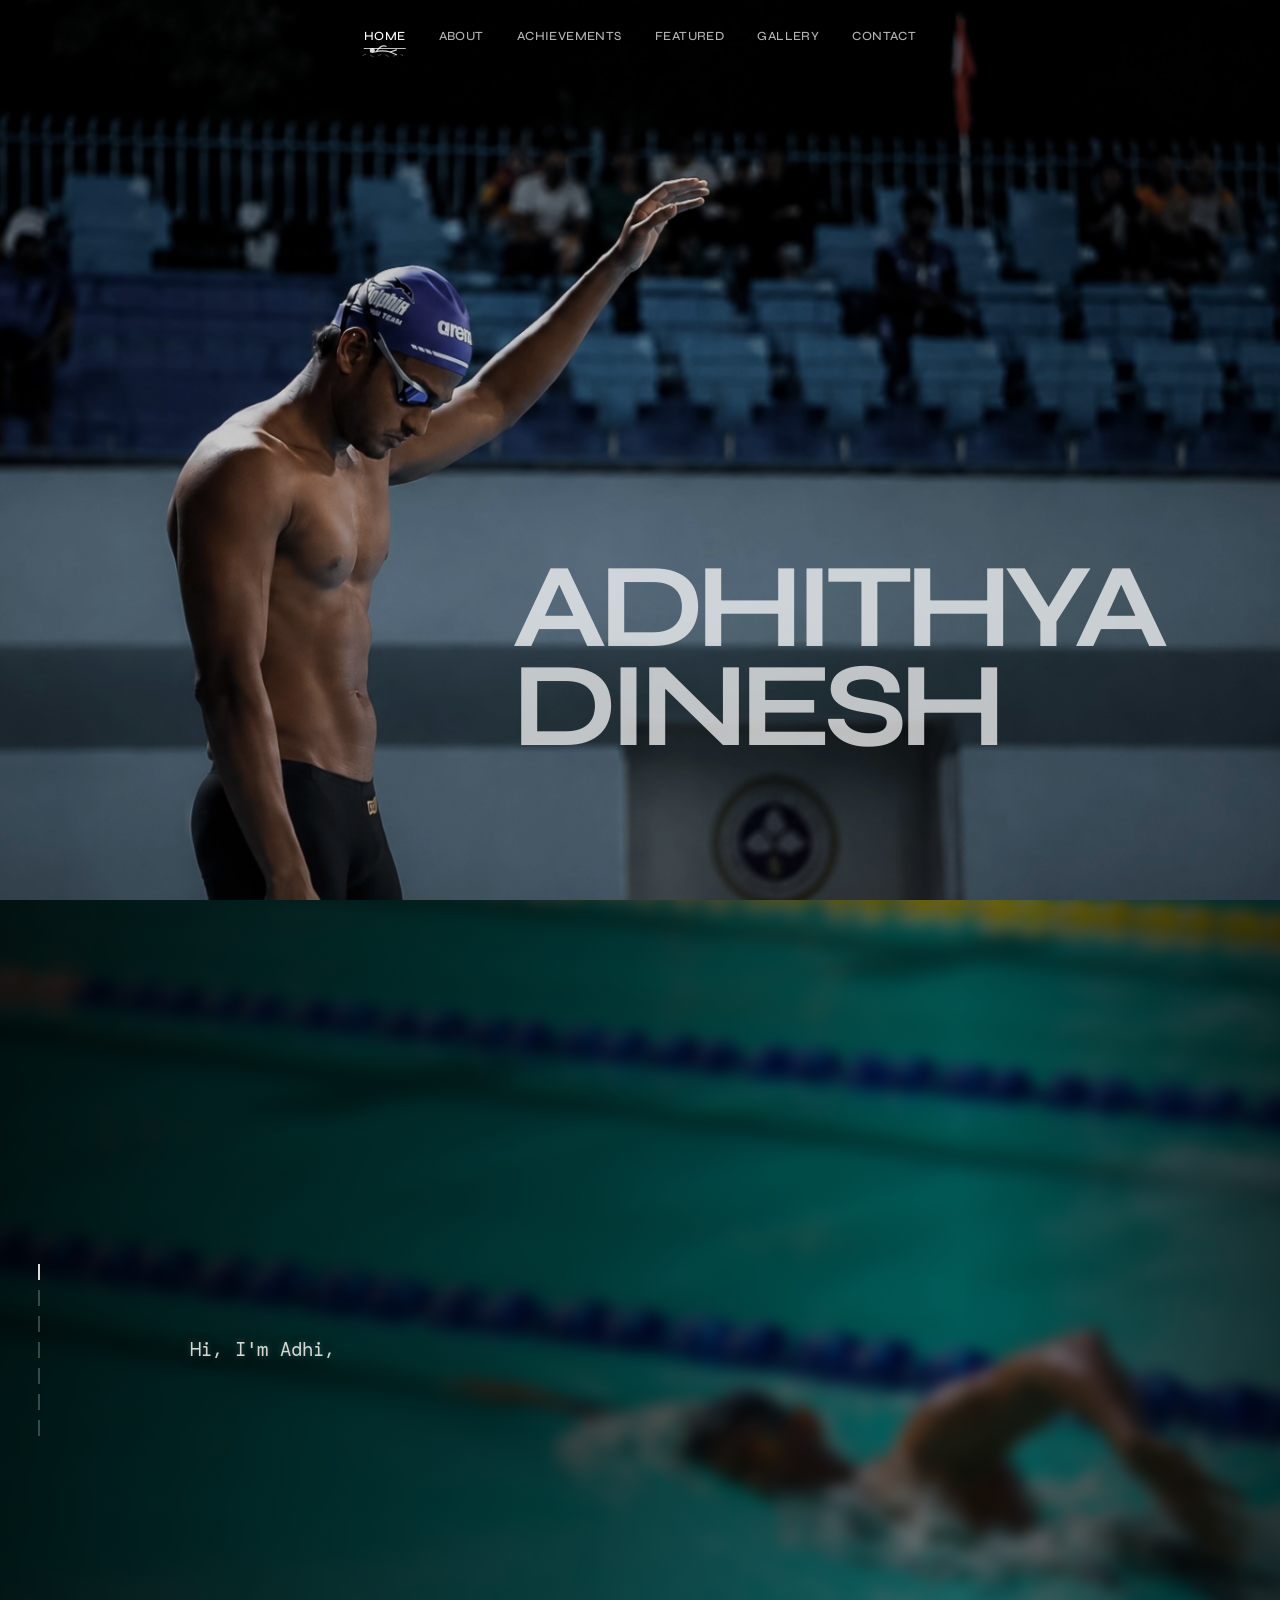
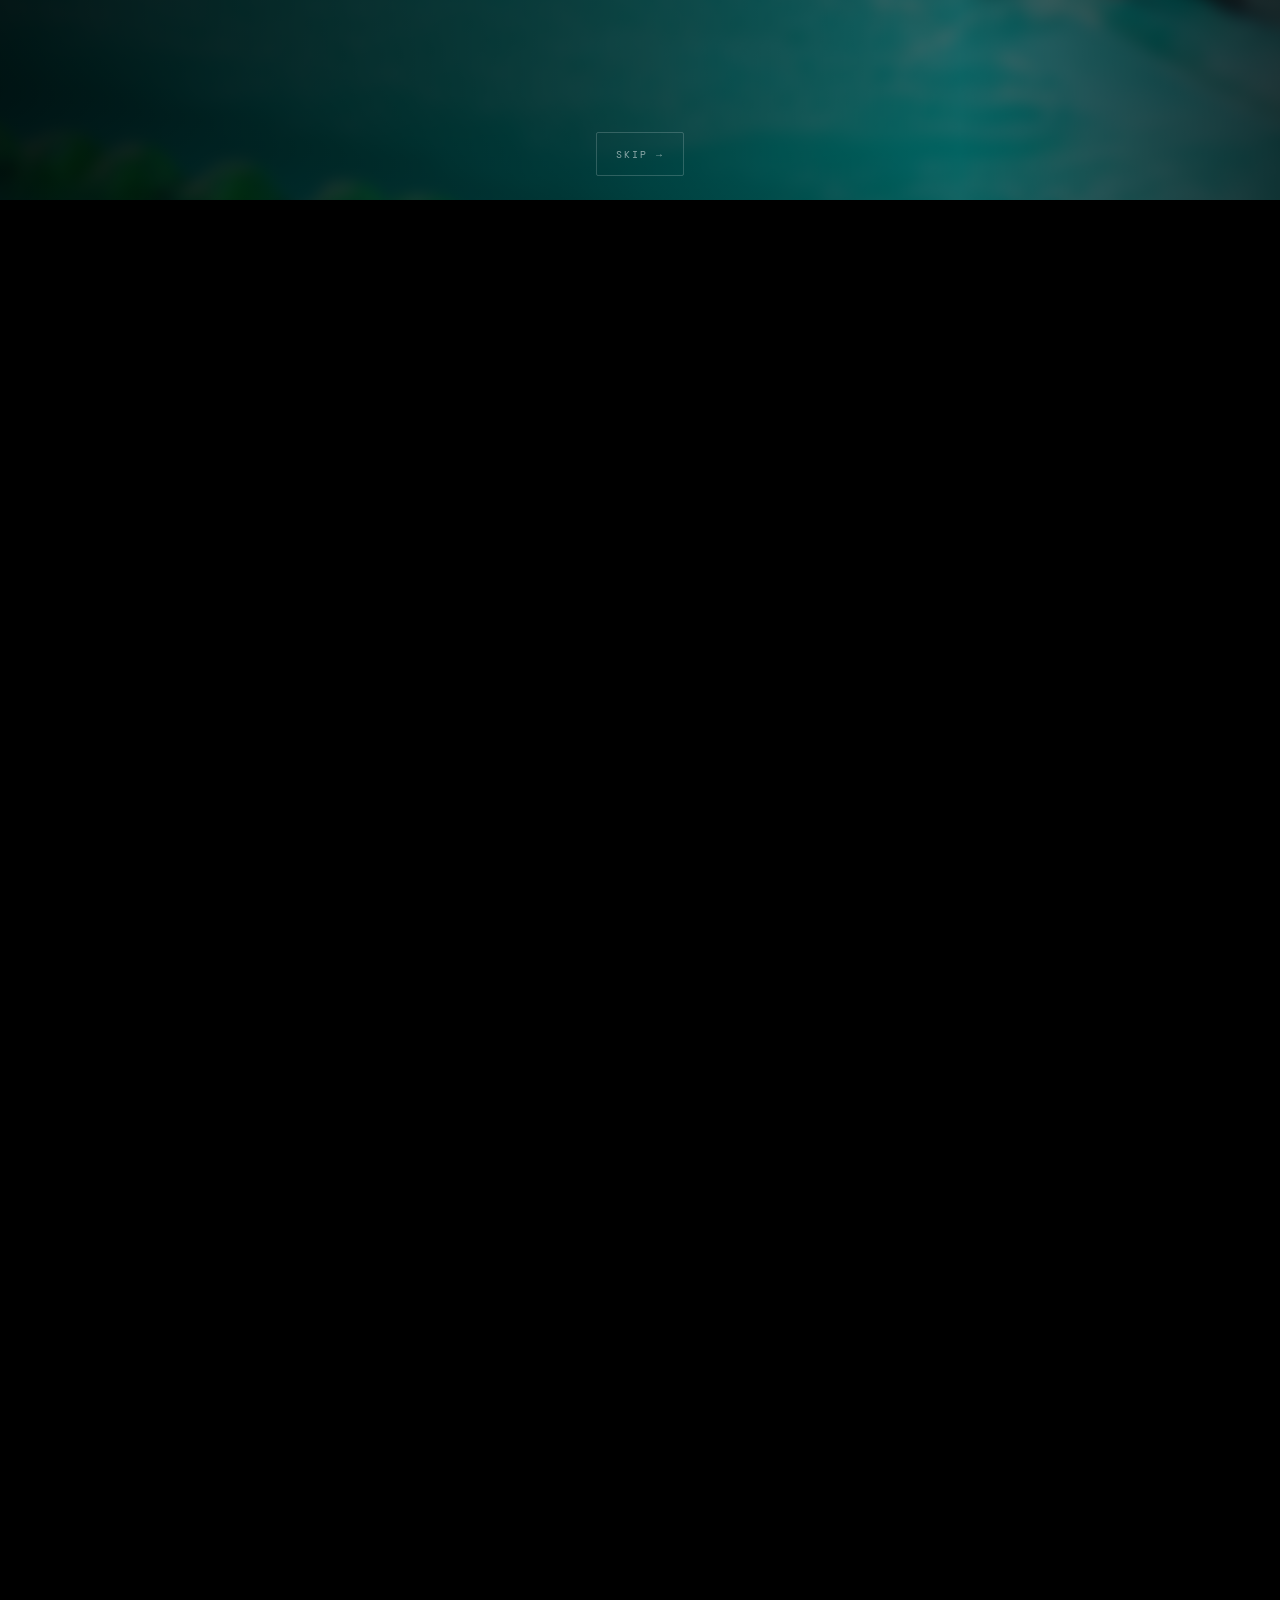
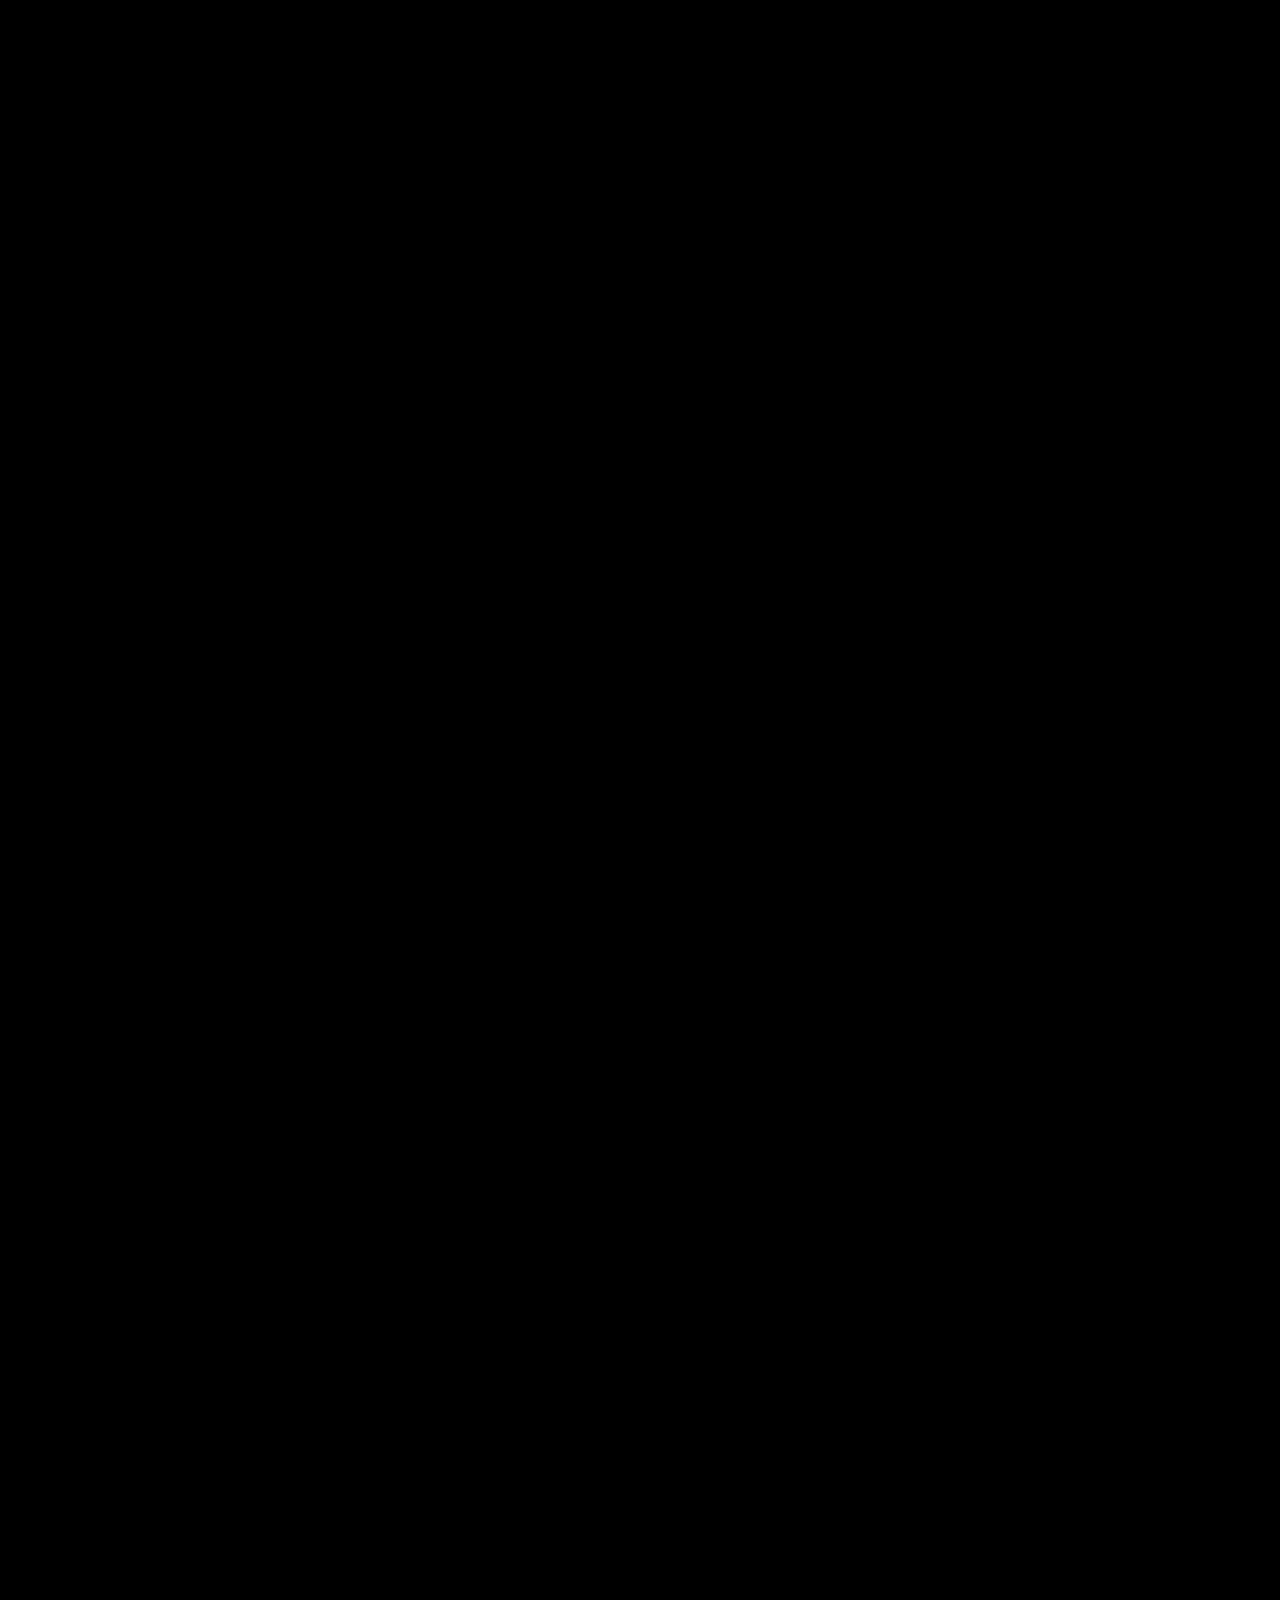
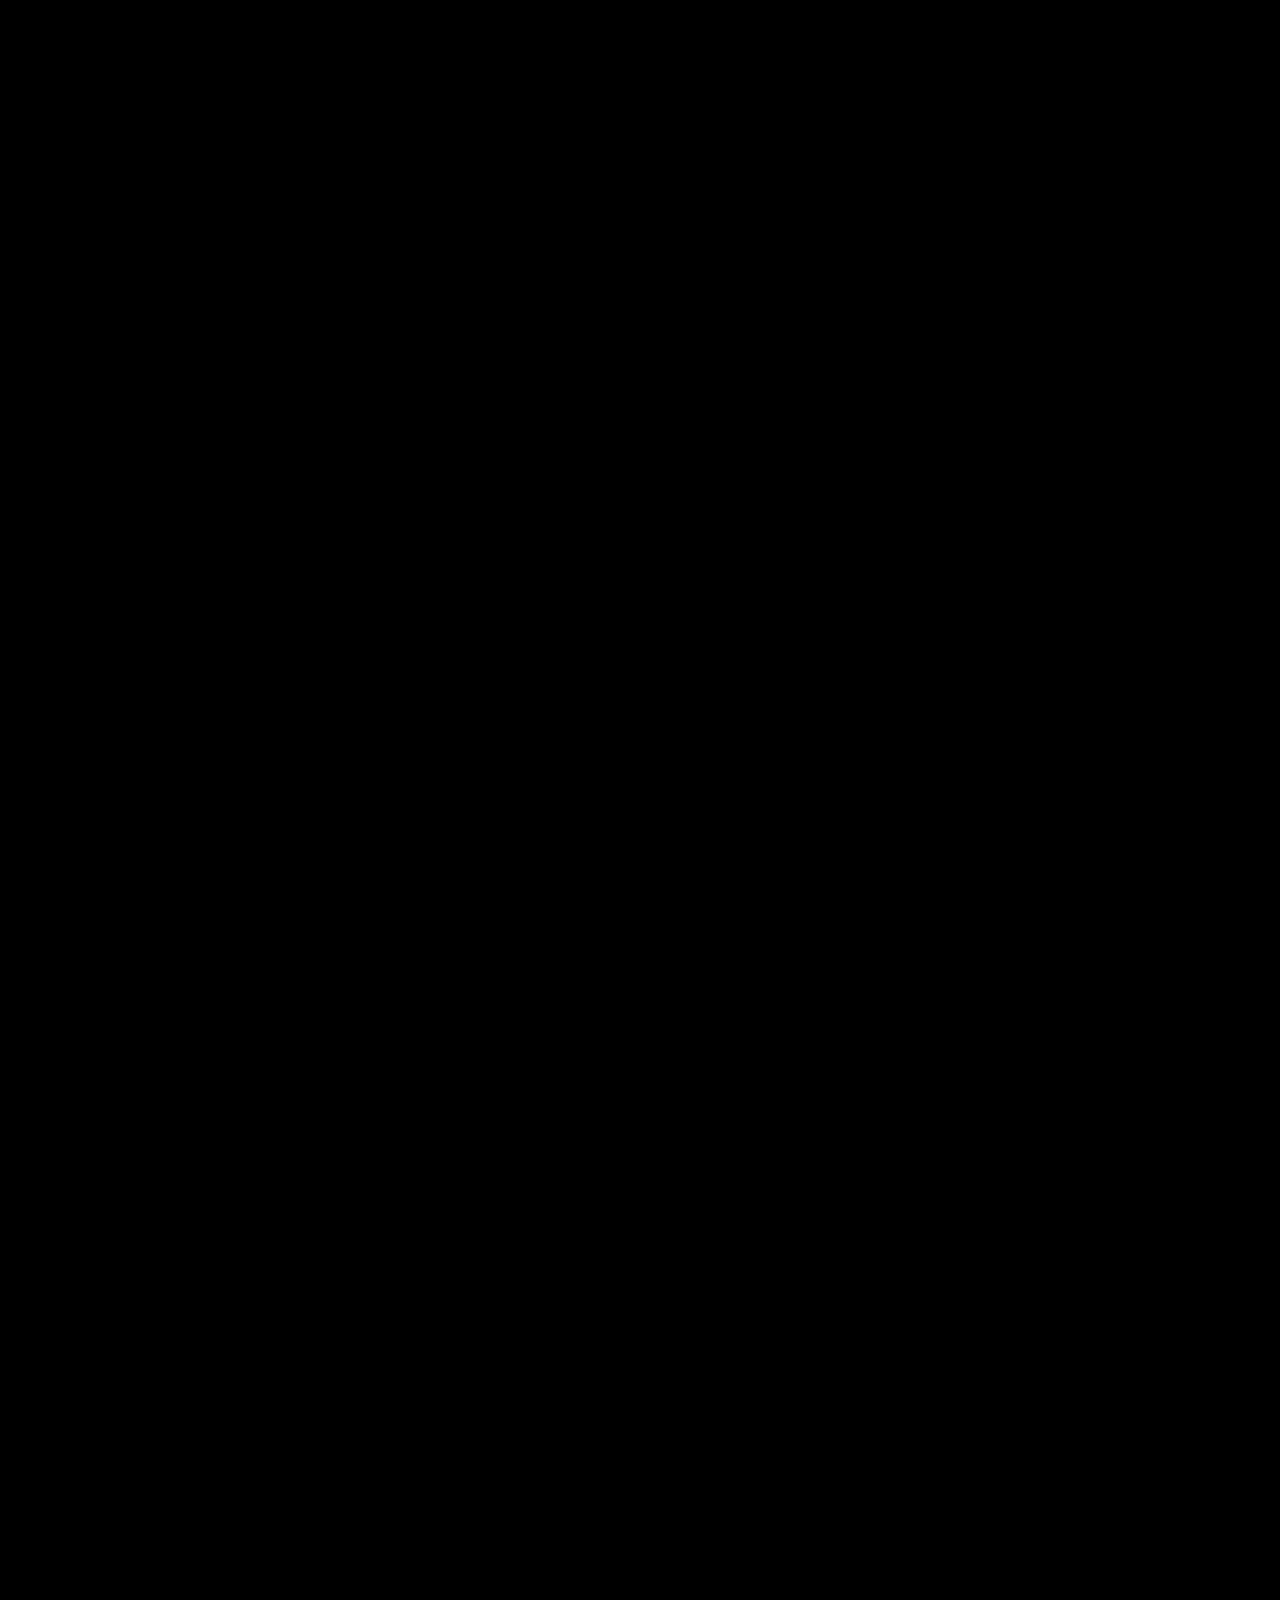
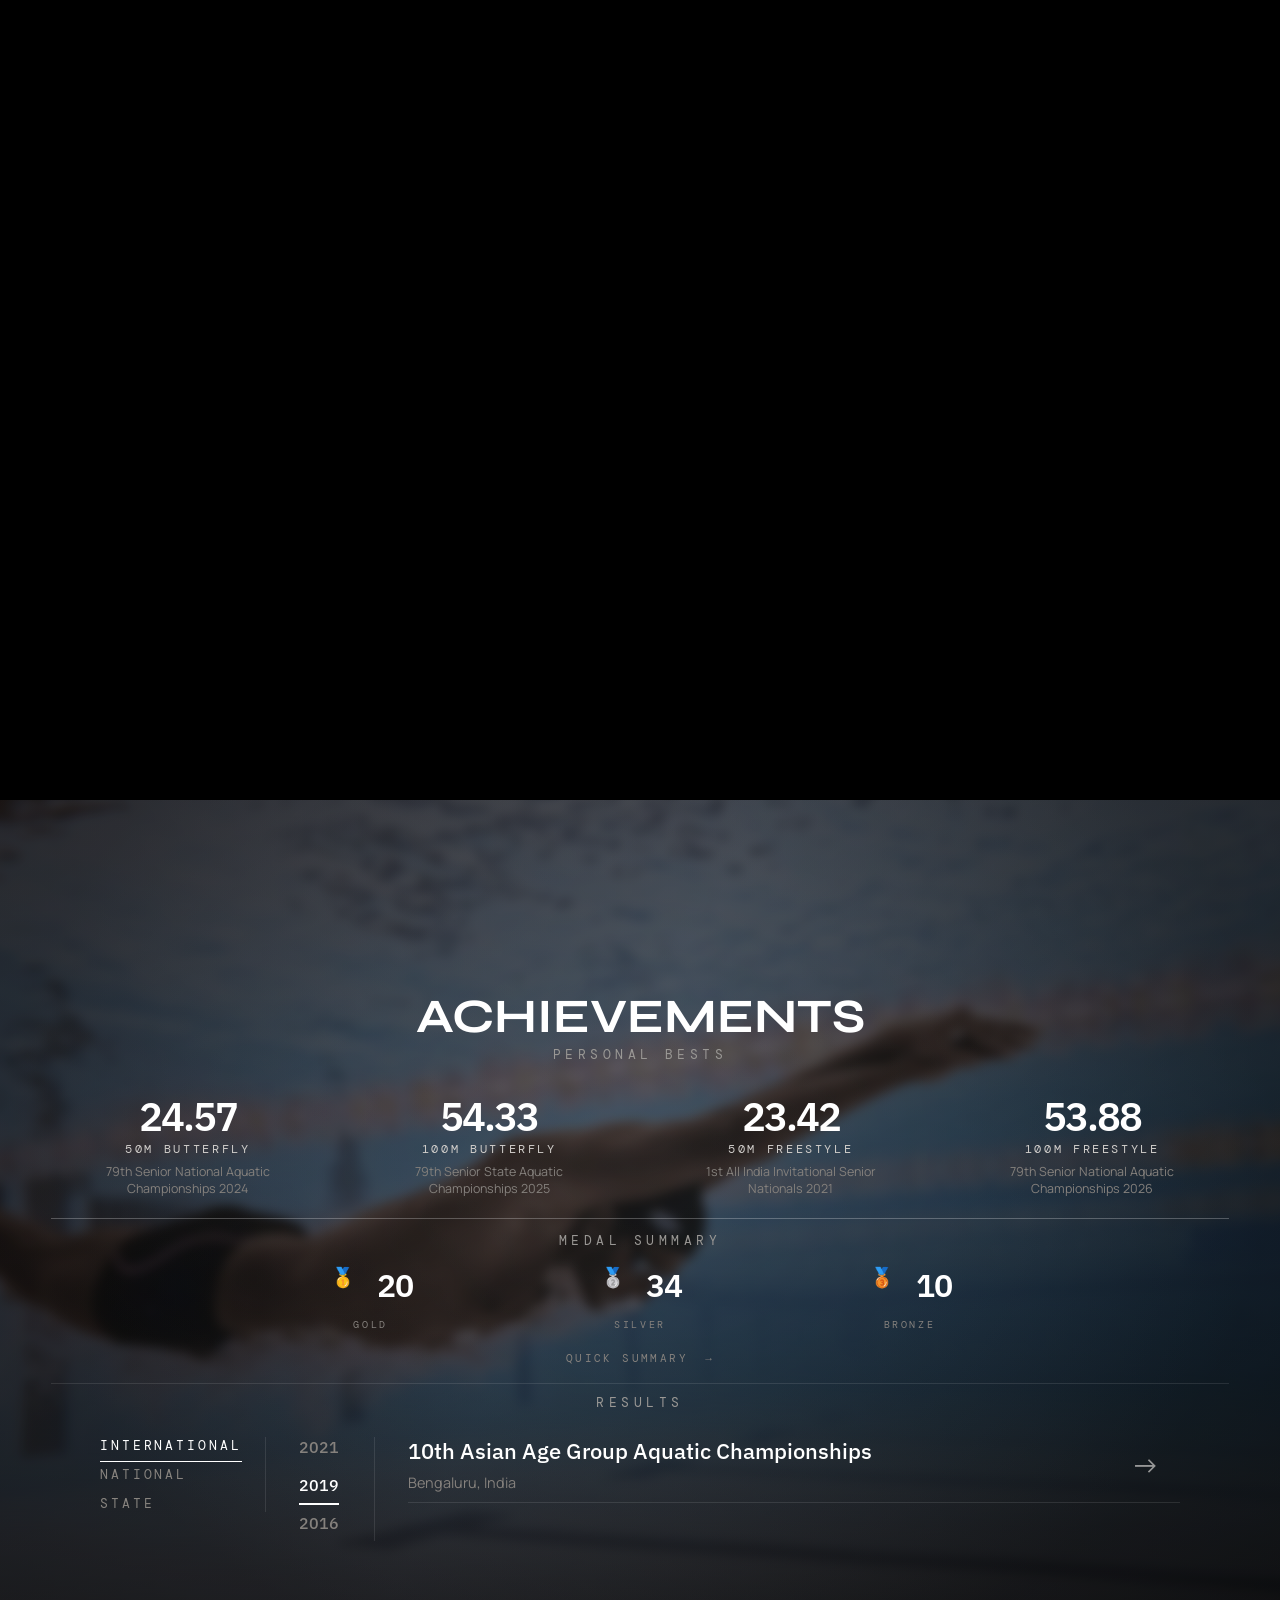
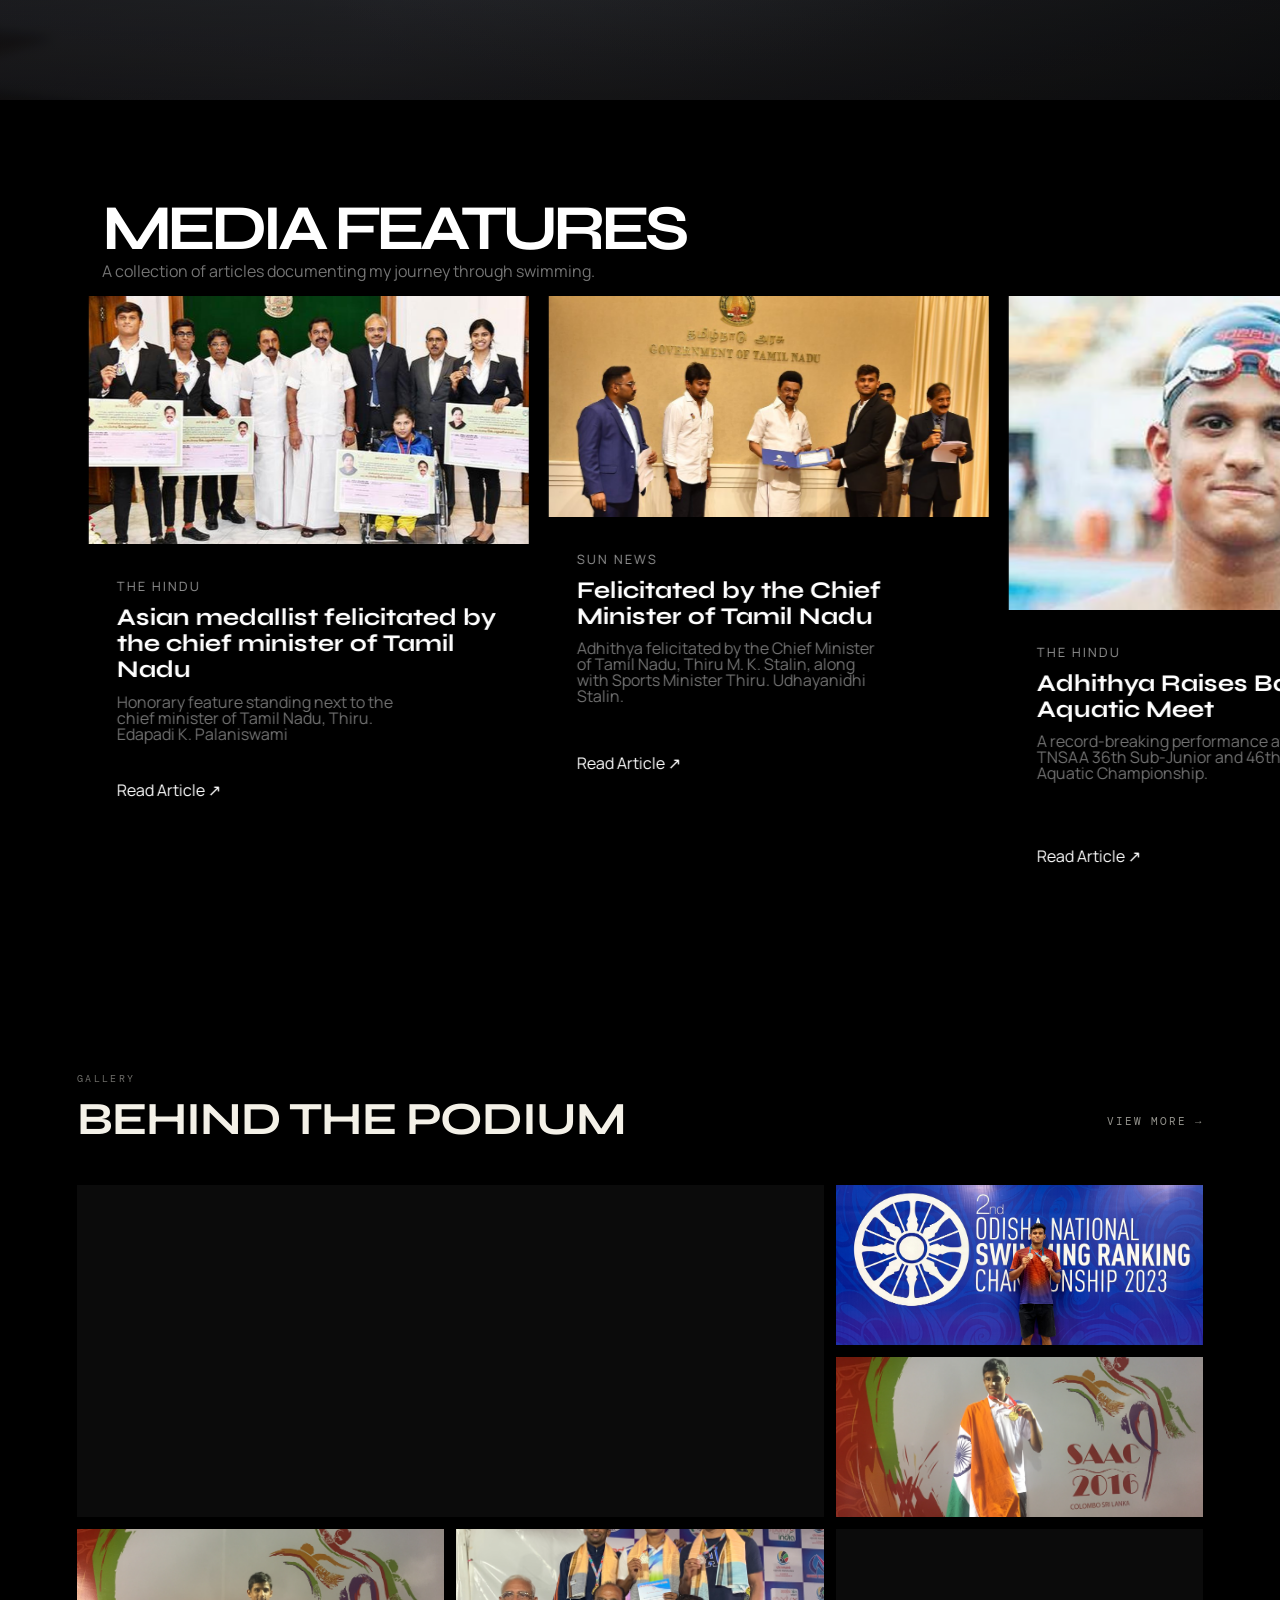
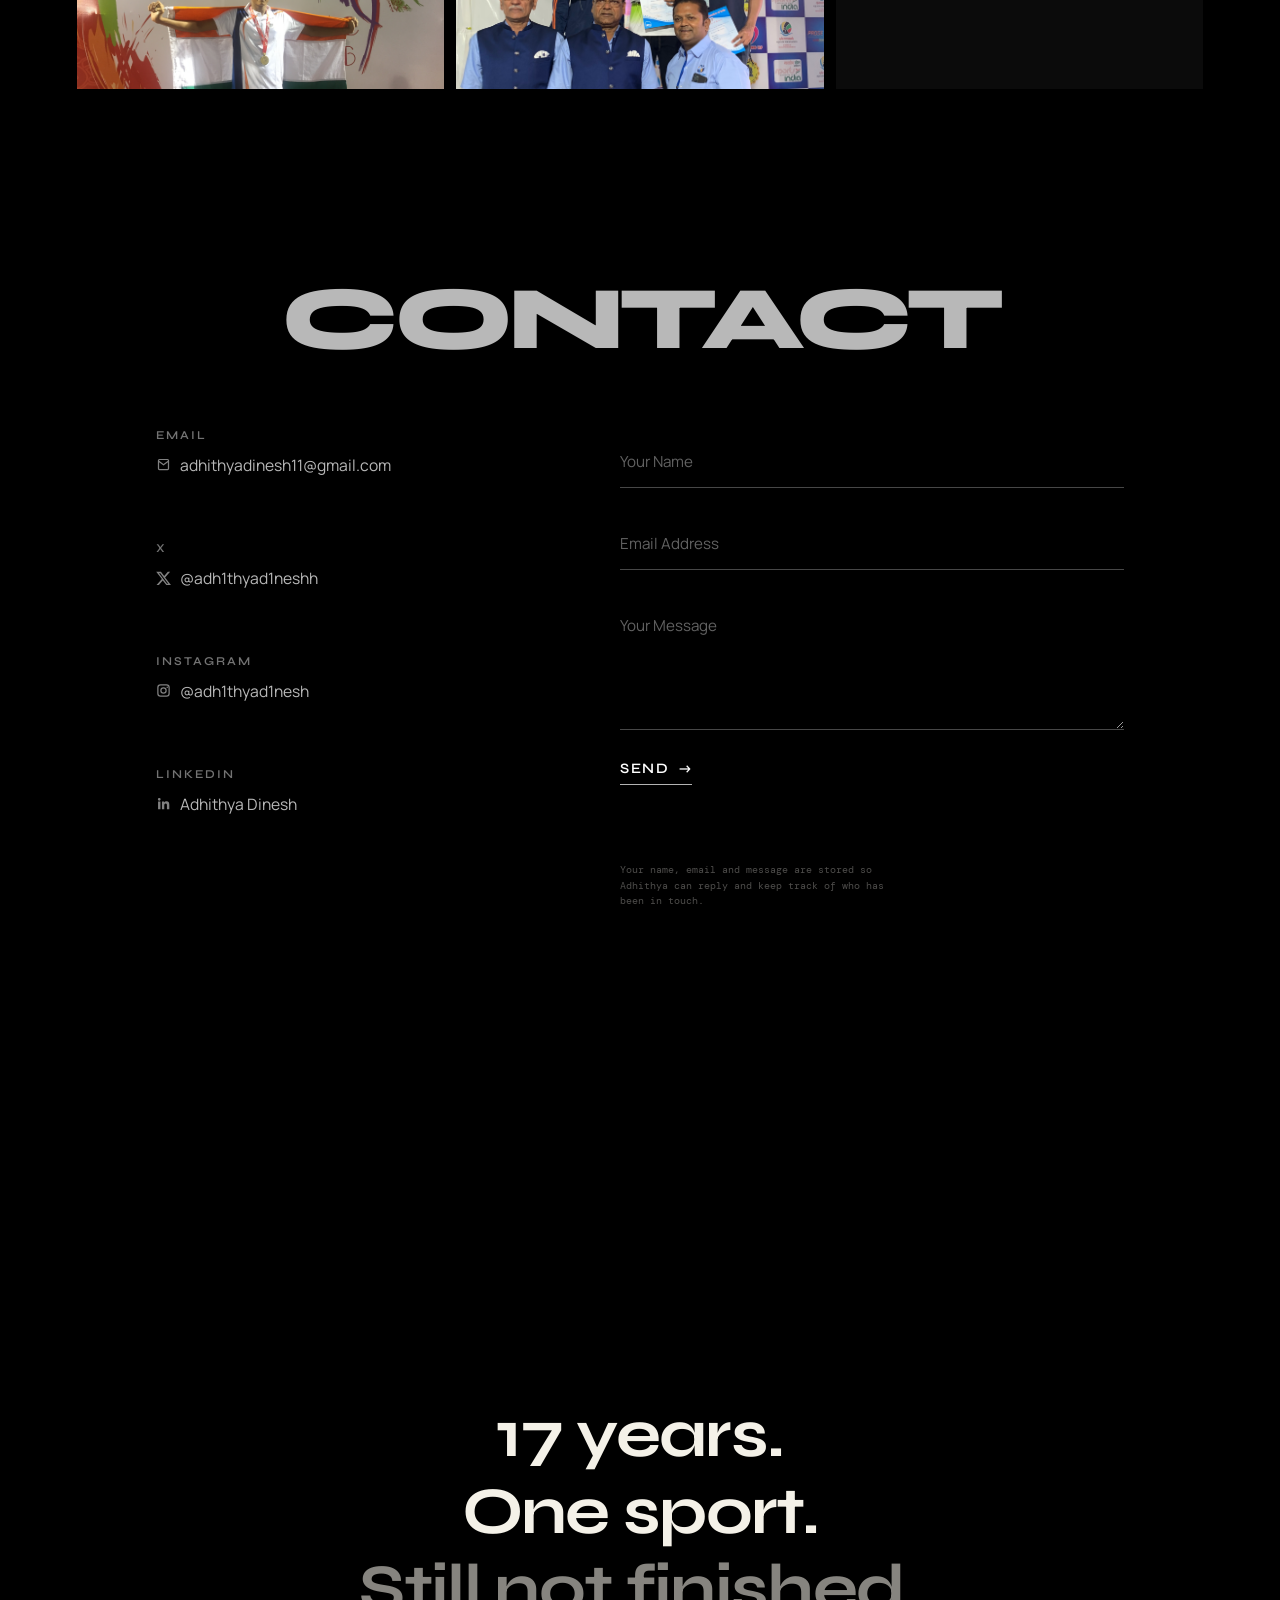
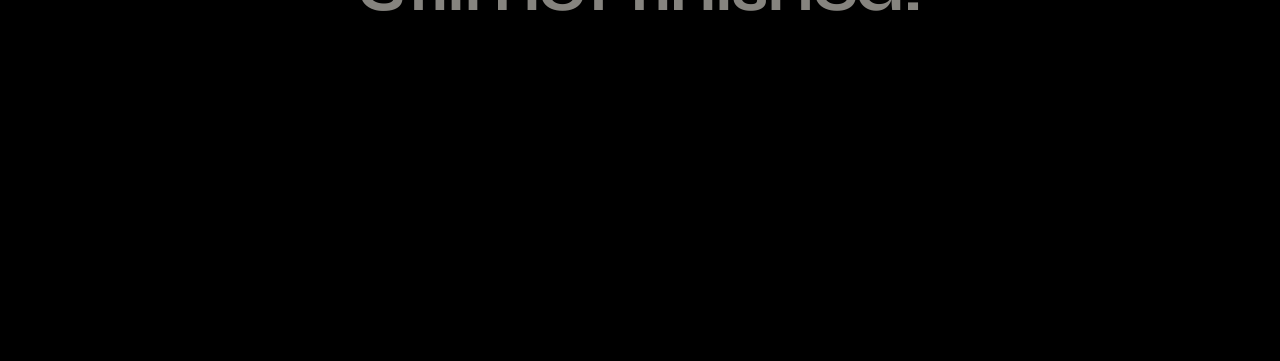
==== commit b5226621: "Add a swimmer to the nav; pin the medal row alignment 1. Nav swimmer  A small front-crawl swimmer is" ====
--- a/index.html
+++ b/index.html
@@ -37,6 +37,30 @@
 
     <a href="#contact">CONTACT</a>
 
+
+    <span class="nav-swimmer" aria-hidden="true">
+
+        <svg viewBox="0 0 46 20" width="46" height="20">
+
+            <!-- water line the swimmer travels along -->
+            <path class="sw-wake"
+                  d="M1 14.5 q4 -2.4 8 0 t8 0 t8 0 t8 0 t8 0"/>
+
+            <!-- torso -->
+            <path class="sw-body" d="M13 11 q7.5 -2.2 15.5 0"/>
+
+            <!-- head -->
+            <circle class="sw-head" cx="10.6" cy="9.6" r="2.5"/>
+
+            <!-- leading arm, mid-stroke -->
+            <path class="sw-arm" d="M15 9.8 q4.4 -6.2 9.4 -4.6"/>
+
+            <!-- flutter kick -->
+            <path class="sw-legs" d="M28.5 11 l6.2 -2.1 M28.5 11 l6.2 2.7"/>
+
+        </svg>
+
+    </span>
 </nav>
 
 
--- a/assets/css/style.css
+++ b/assets/css/style.css
@@ -1686,4 +1686,140 @@
         animation:none !important;
     }
 
-}+}
+
+/* ==========================================
+   NAV SWIMMER
+
+   The active-section marker: a swimmer who glides along under the nav to
+   whichever item you are on, and strokes while travelling. Lives here
+   rather than home.css so gallery.html gets it too.
+
+   Desktop only -- the nav collapses to a hamburger below 700px.
+========================================== */
+
+.navbar{
+    /* containing block for the swimmer */
+    padding-bottom:18px;
+}
+
+.nav-swimmer{
+
+    position:absolute;
+
+    left:0;
+    bottom:0;
+
+    display:block;
+
+    width:46px;
+    height:20px;
+
+    opacity:0;
+
+    pointer-events:none;
+
+    /* set by script.js */
+    transform:translateX(0);
+
+    transition:
+        transform .72s cubic-bezier(.55,.06,.3,1),
+        opacity .4s ease;
+}
+
+.nav-swimmer.is-visible{
+    opacity:1;
+}
+
+.nav-swimmer svg{
+    display:block;
+    overflow:visible;
+}
+
+.nav-swimmer path,
+.nav-swimmer circle{
+    fill:none;
+    stroke:rgba(255,255,255,.85);
+    stroke-width:1.15;
+    stroke-linecap:round;
+}
+
+.nav-swimmer .sw-head{
+    fill:rgba(255,255,255,.85);
+    stroke:none;
+}
+
+.nav-swimmer .sw-wake{
+    stroke:rgba(255,255,255,.28);
+    stroke-width:1;
+    stroke-dasharray:3 5;
+}
+
+
+/* ==========================================
+   STROKE — only while travelling
+========================================== */
+
+.nav-swimmer .sw-arm{
+    transform-origin:15px 9.8px;
+}
+
+.nav-swimmer .sw-legs{
+    transform-origin:28.5px 11px;
+}
+
+.nav-swimmer.is-swimming .sw-arm{
+    animation:swArm .46s linear infinite;
+}
+
+.nav-swimmer.is-swimming .sw-legs{
+    animation:swLegs .19s ease-in-out infinite alternate;
+}
+
+.nav-swimmer.is-swimming .sw-wake{
+    animation:swWake .46s linear infinite;
+}
+
+@keyframes swArm{
+    0%   { transform:rotate(0deg); }
+    50%  { transform:rotate(-168deg); }
+    100% { transform:rotate(-352deg); }
+}
+
+@keyframes swLegs{
+    from { transform:rotate(-7deg); }
+    to   { transform:rotate(7deg); }
+}
+
+@keyframes swWake{
+    from { stroke-dashoffset:0; }
+    to   { stroke-dashoffset:-16; }
+}
+
+
+@media(max-width:700px){
+
+    .navbar{
+        padding-bottom:0;
+    }
+
+    .nav-swimmer{
+        display:none;
+    }
+
+}
+
+
+@media(prefers-reduced-motion:reduce){
+
+    .nav-swimmer{
+        transition:none;
+    }
+
+    .nav-swimmer.is-swimming .sw-arm,
+    .nav-swimmer.is-swimming .sw-legs,
+    .nav-swimmer.is-swimming .sw-wake{
+        animation:none;
+    }
+
+}
--- a/assets/css/home.css
+++ b/assets/css/home.css
@@ -1420,7 +1420,10 @@
 
         display:grid;
 
-        grid-template-columns:auto auto;
+        /* Fixed first track, so the count always starts at the same
+           offset instead of wherever the emoji glyph happens to end. */
+
+        grid-template-columns:2.4em auto;
 
         grid-template-areas:
             "emoji count"
@@ -1444,9 +1447,22 @@
     }
 
 
+    /* Fixed box, glyph centred inside it. The three medal emoji do not
+       share metrics -- silver renders at a different height and mass to
+       gold and bronze -- so letting the glyph size its own cell shifted
+       each group by a few pixels. A fixed box makes all three
+       geometrically identical whatever the system font does. */
+
     #achievements .medal-emoji{
 
         grid-area:emoji;
+
+        display:inline-flex;
+        align-items:center;
+        justify-content:center;
+
+        width:1.55em;
+        height:1.55em;
 
         font-size:clamp(1.1rem,1.5vw,1.5rem);
 
@@ -1467,6 +1483,10 @@
 
         letter-spacing:-.03em;
 
+        /* Uniform digit widths, so 41 occupies exactly what 25 does. */
+
+        font-variant-numeric:tabular-nums;
+
         color:#fff;
     }
 
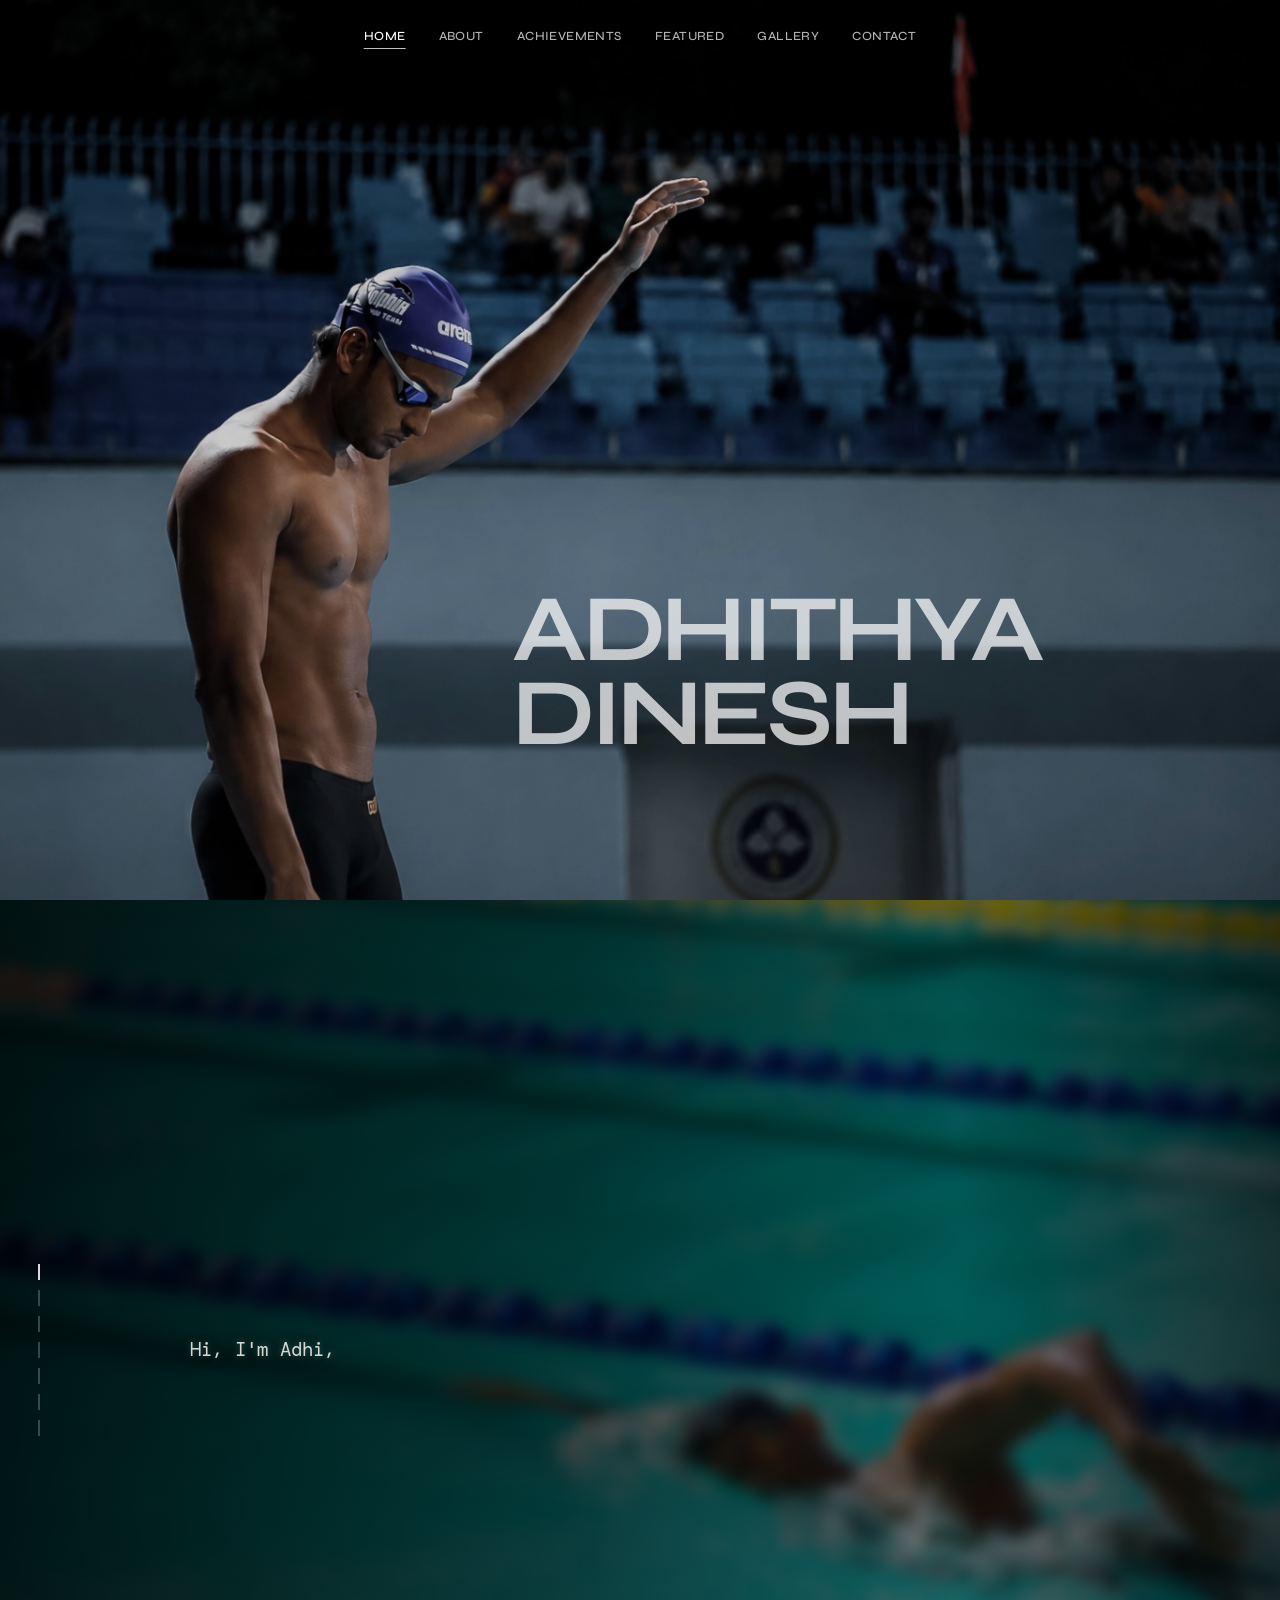
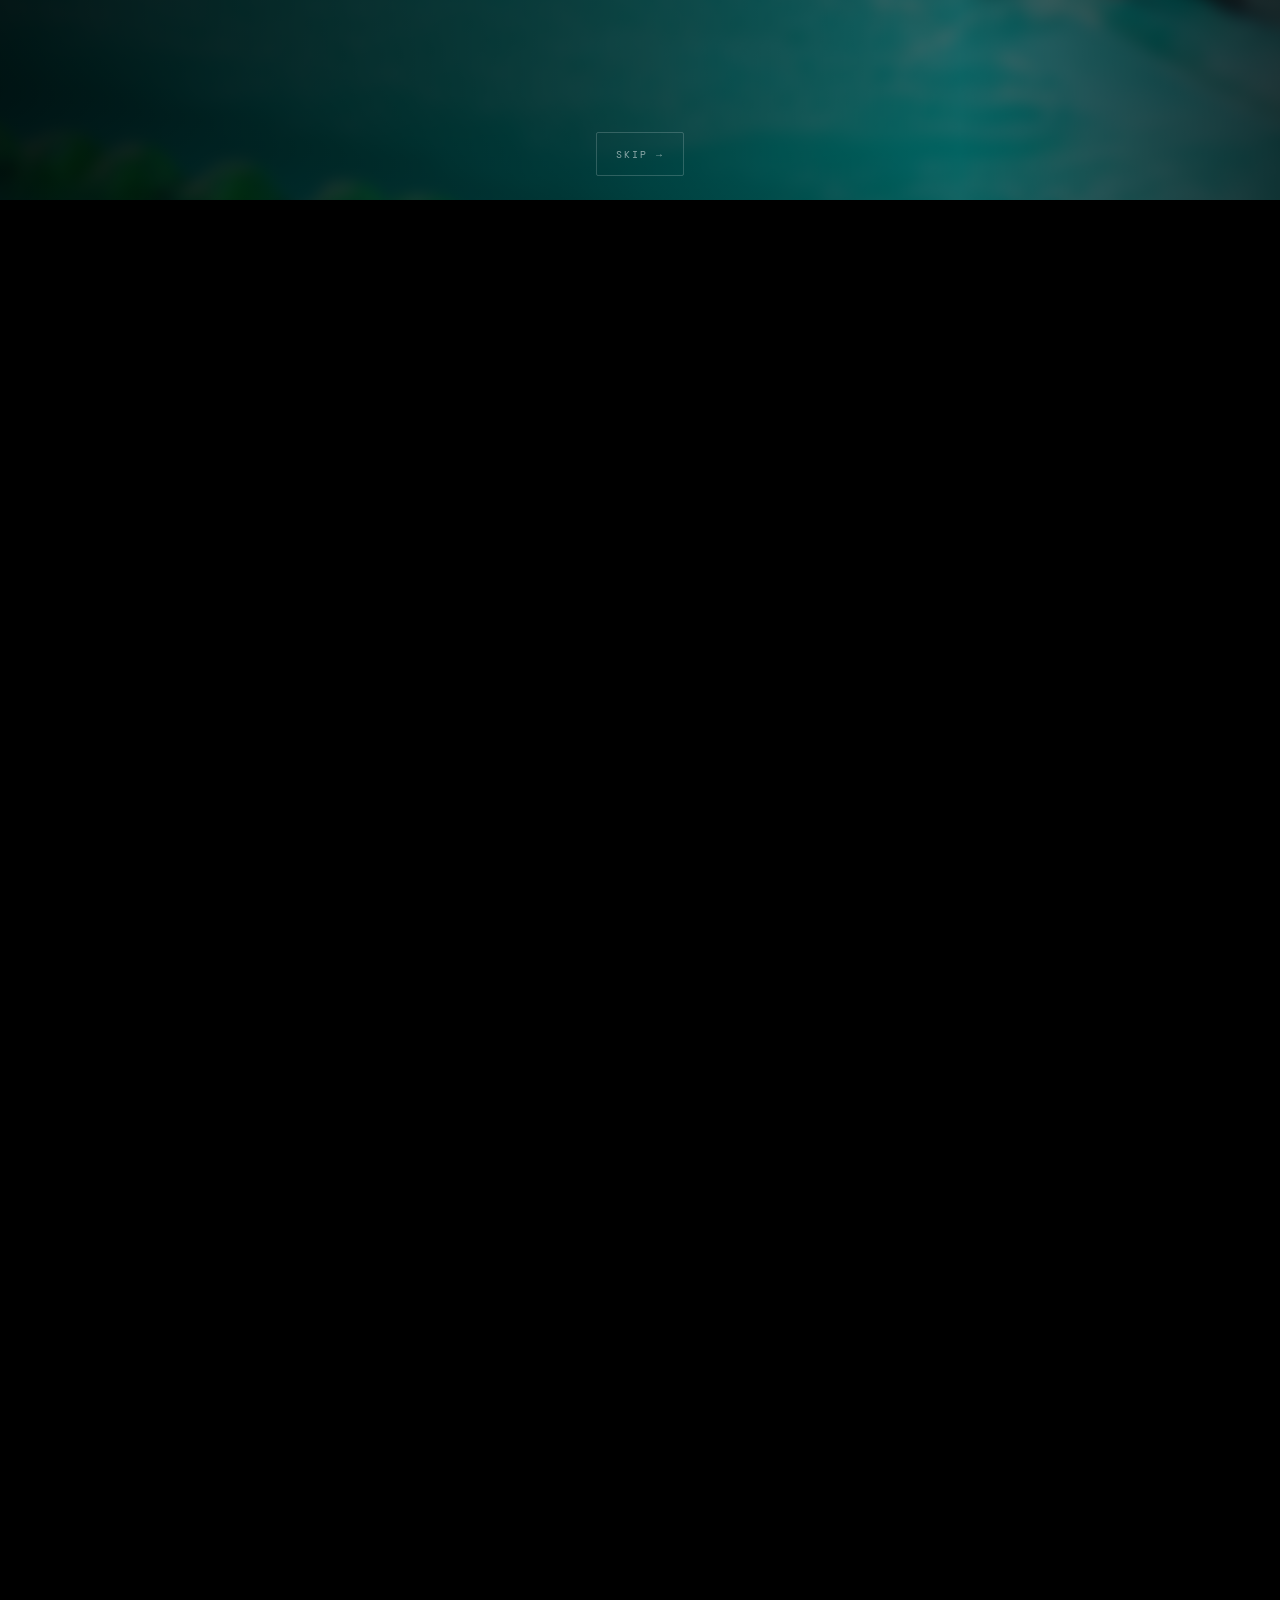
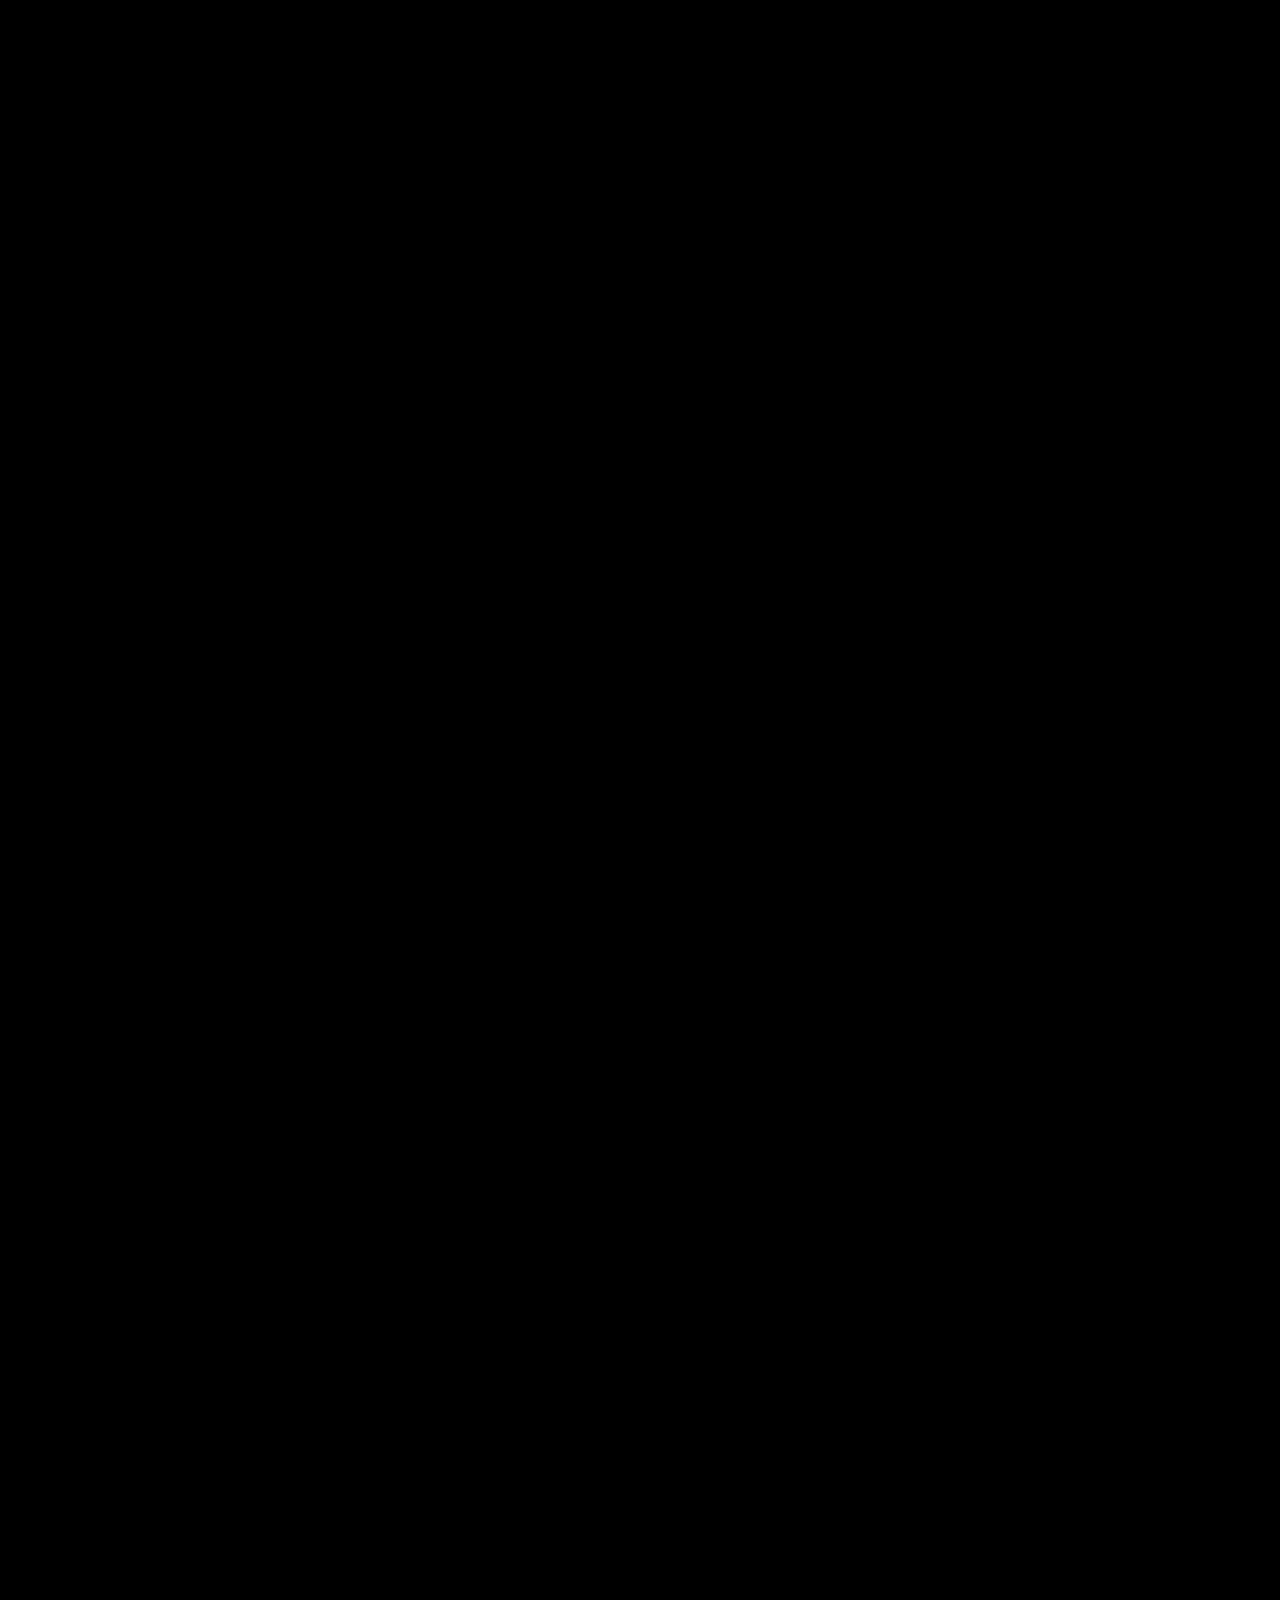
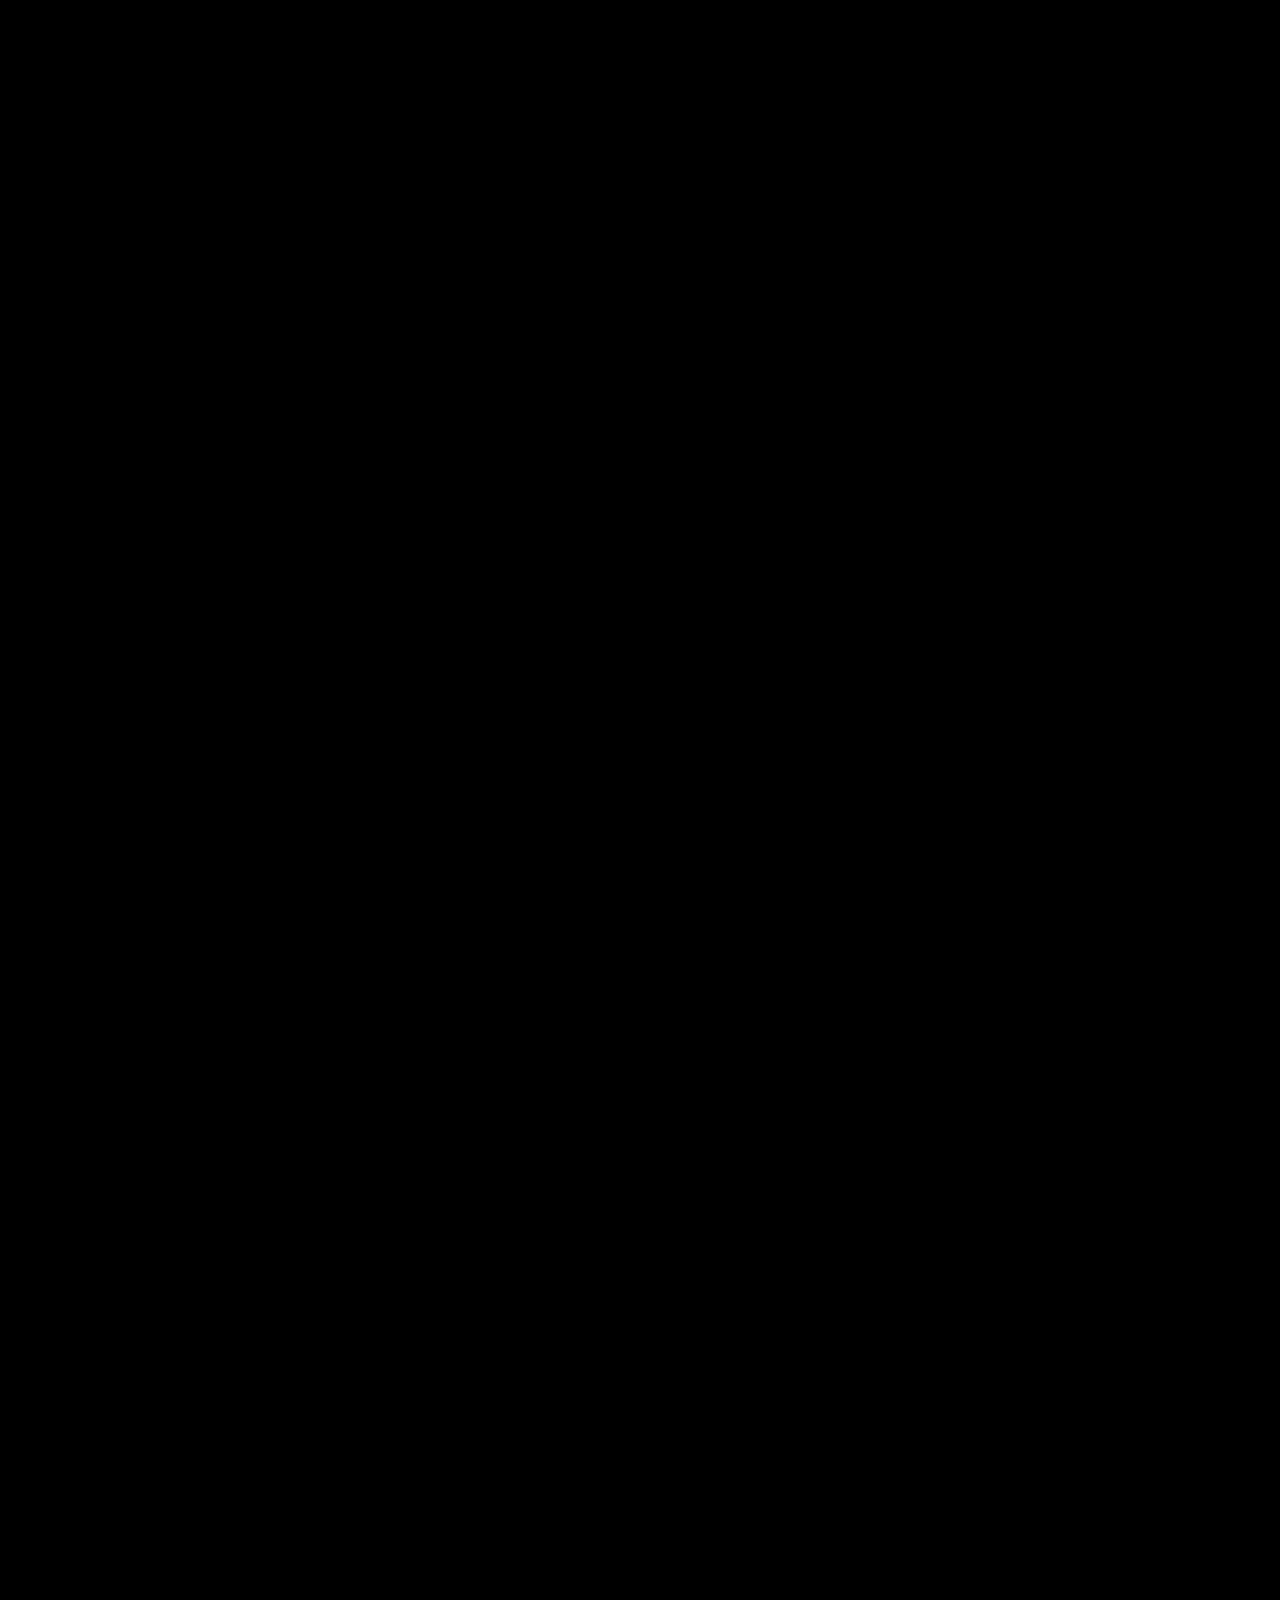
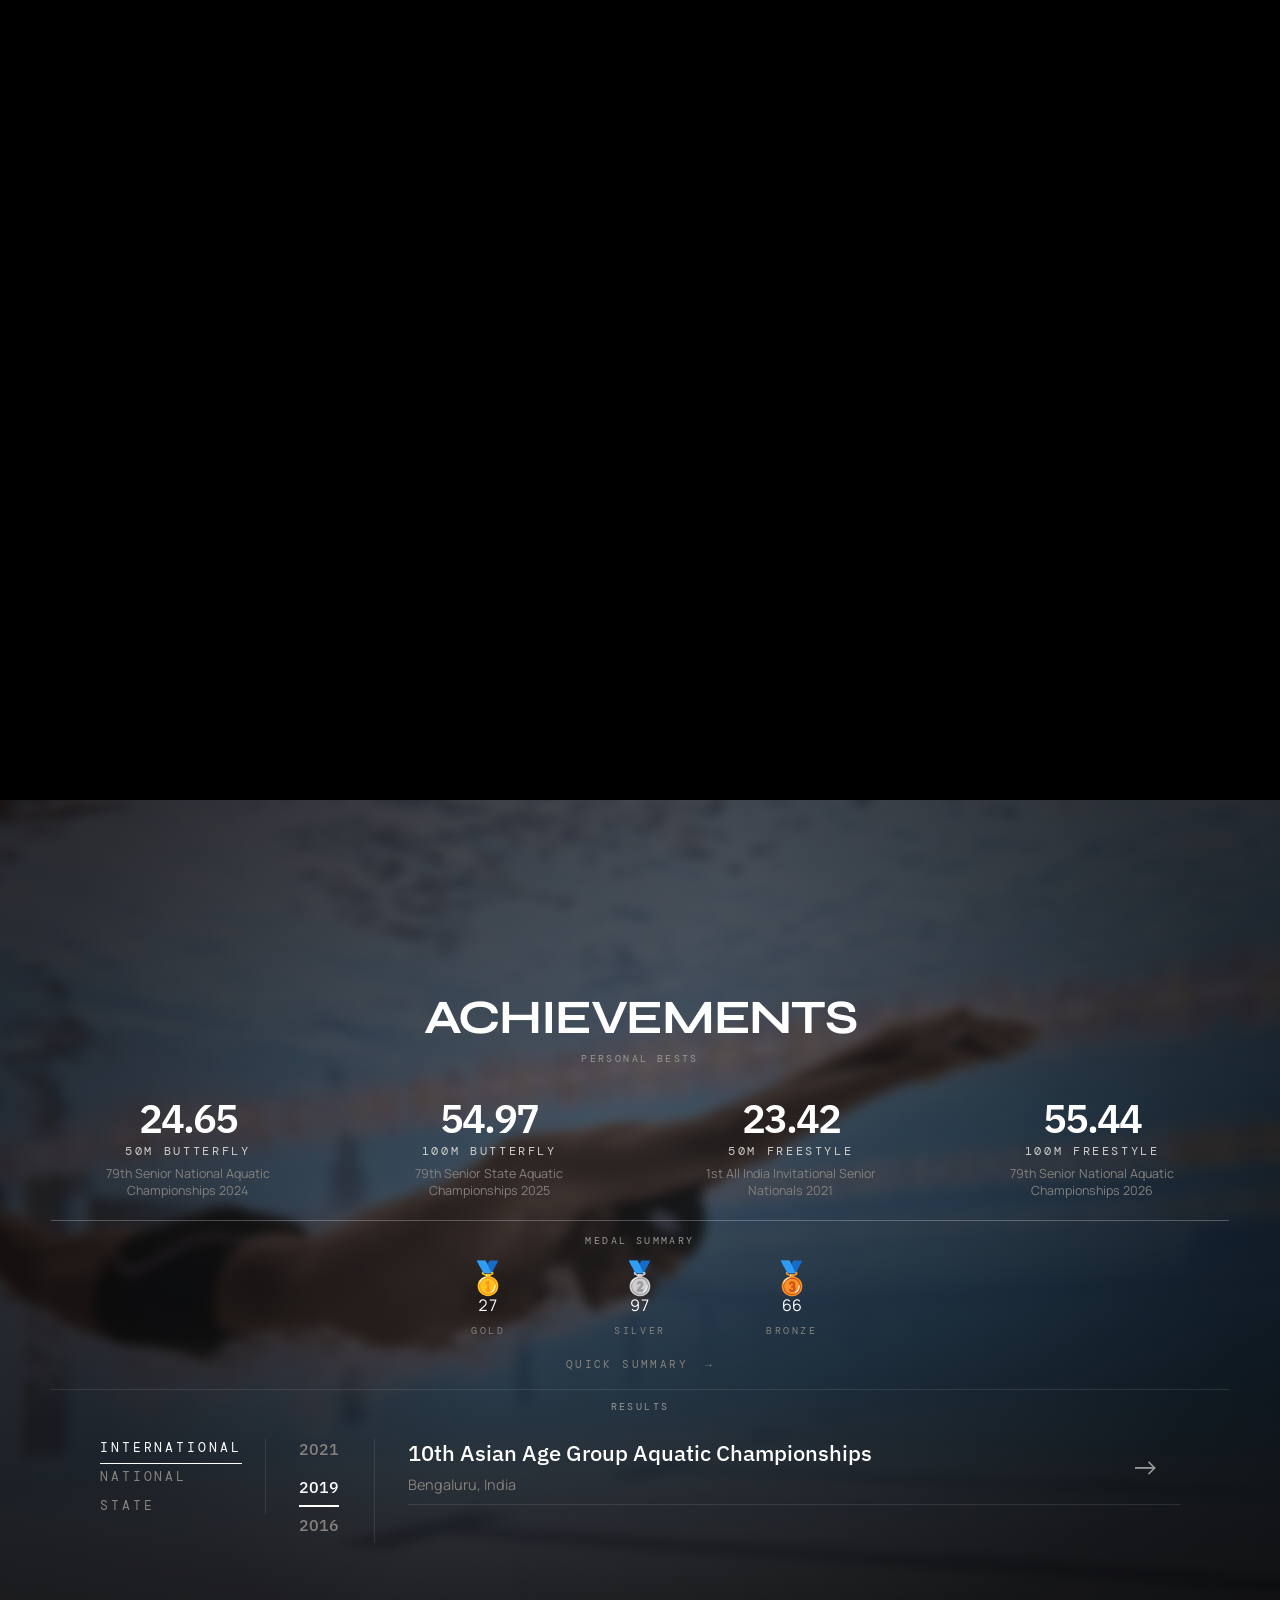
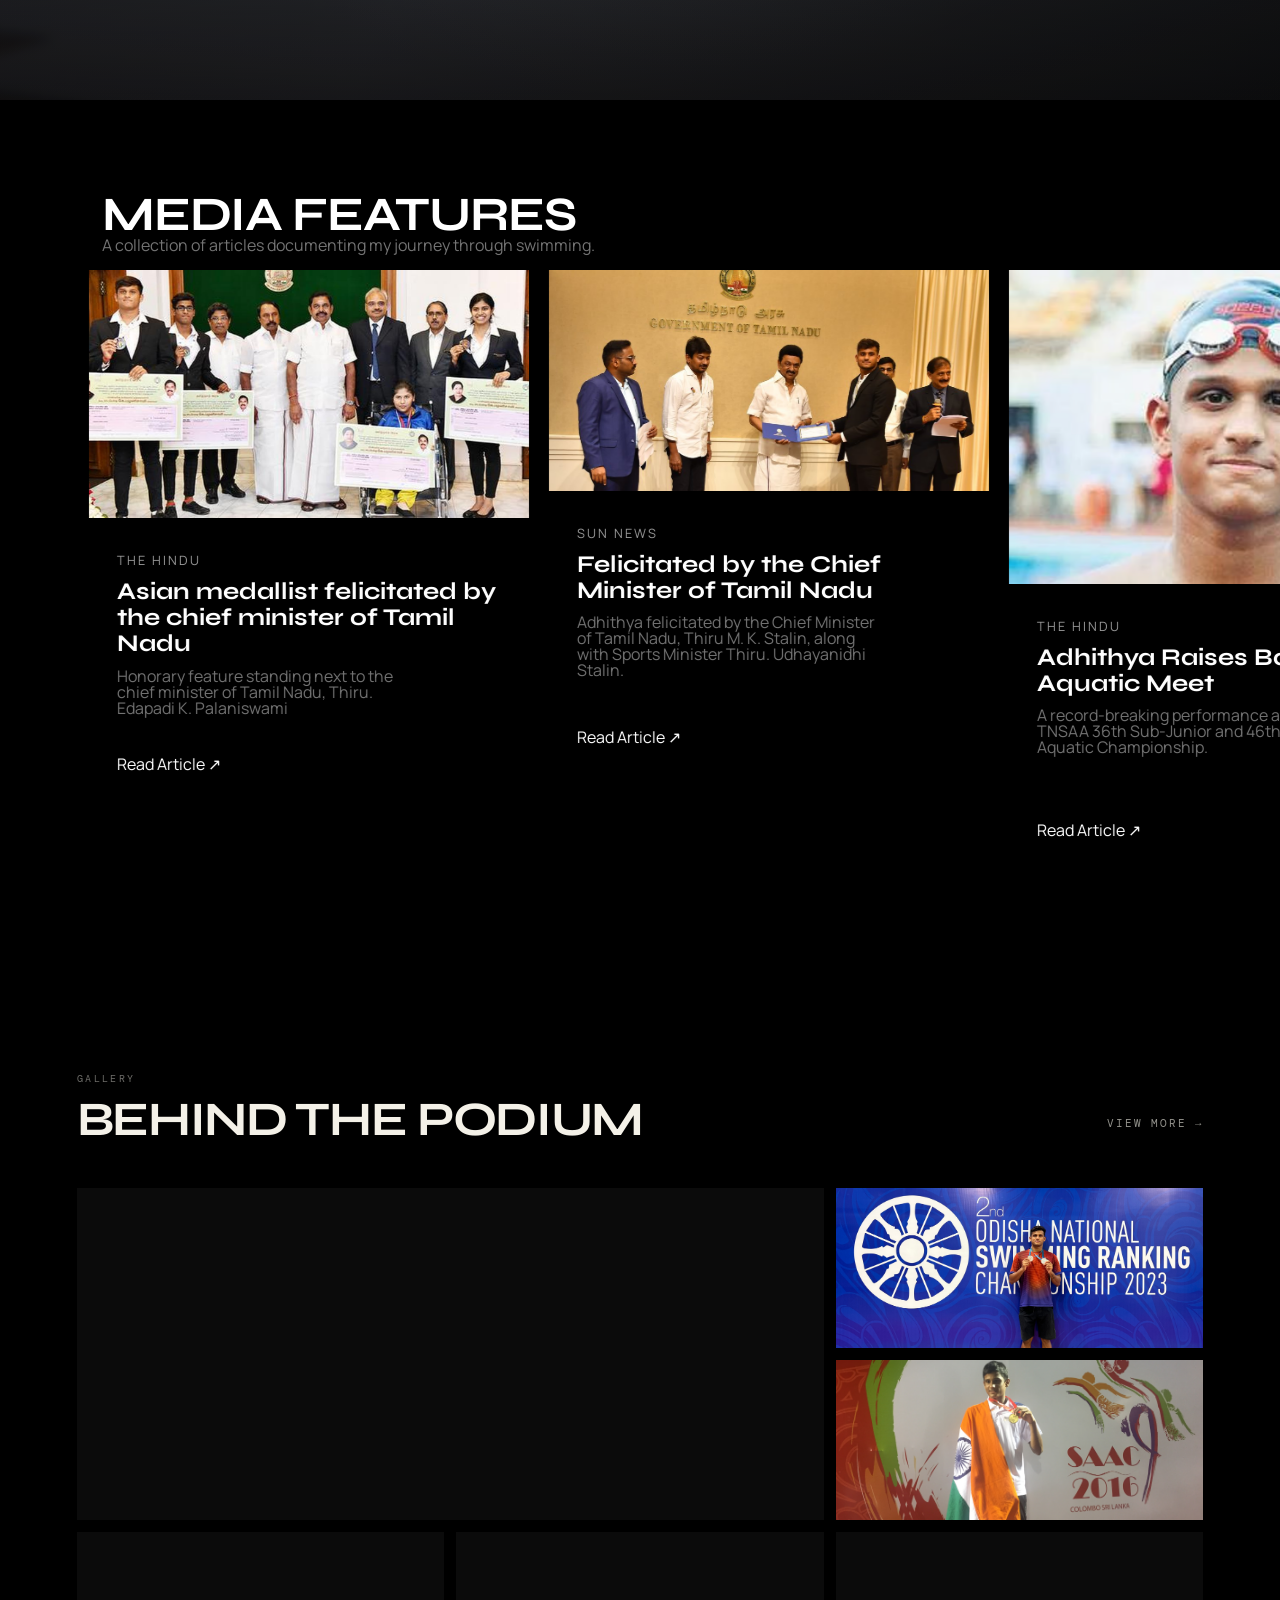
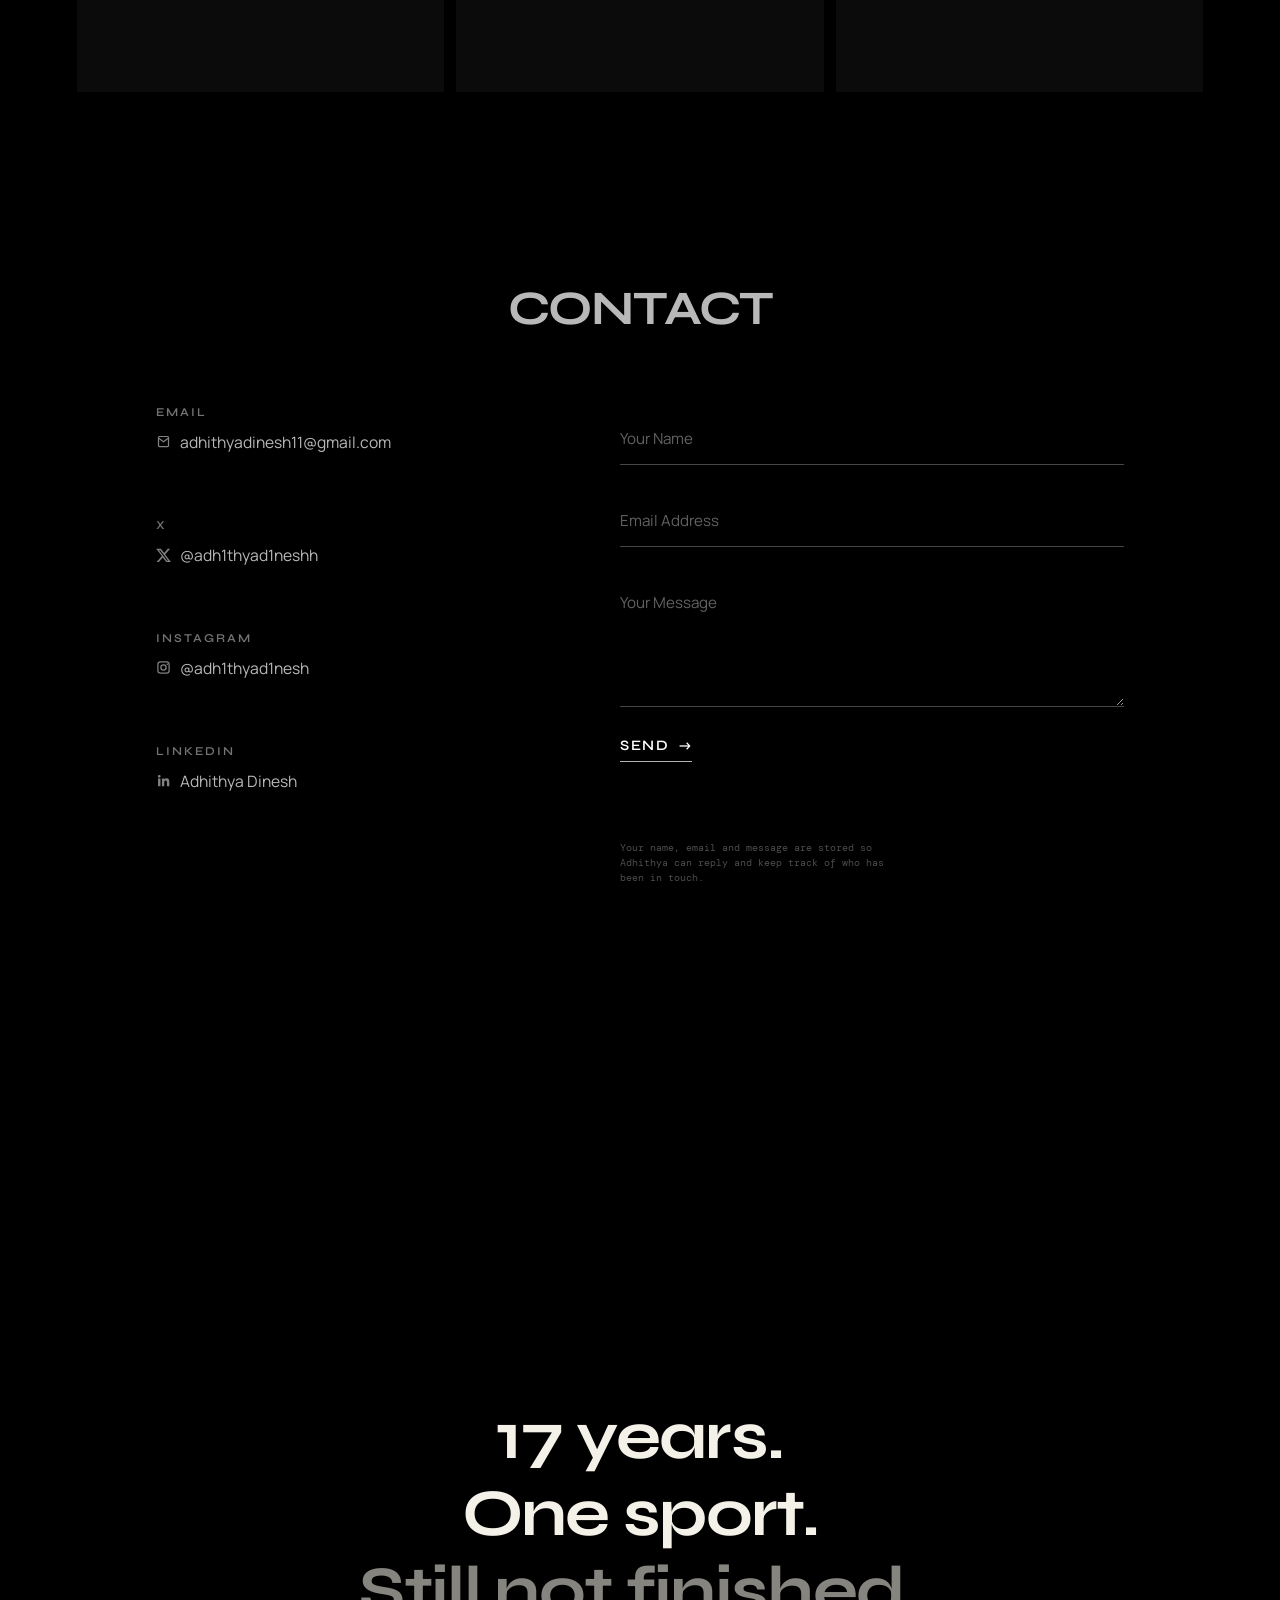
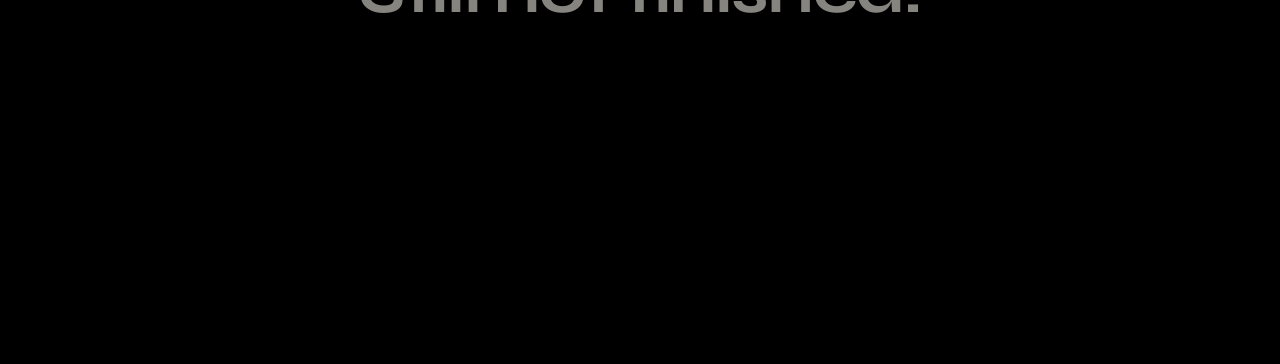
==== commit 803b7200: "Remove the nav swimmer, restore the old medal summary, unify heading type 1. Nav swimmer removed -- " ====
--- a/index.html
+++ b/index.html
@@ -37,30 +37,6 @@
 
     <a href="#contact">CONTACT</a>
 
-
-    <span class="nav-swimmer" aria-hidden="true">
-
-        <svg viewBox="0 0 46 20" width="46" height="20">
-
-            <!-- water line the swimmer travels along -->
-            <path class="sw-wake"
-                  d="M1 14.5 q4 -2.4 8 0 t8 0 t8 0 t8 0 t8 0"/>
-
-            <!-- torso -->
-            <path class="sw-body" d="M13 11 q7.5 -2.2 15.5 0"/>
-
-            <!-- head -->
-            <circle class="sw-head" cx="10.6" cy="9.6" r="2.5"/>
-
-            <!-- leading arm, mid-stroke -->
-            <path class="sw-arm" d="M15 9.8 q4.4 -6.2 9.4 -4.6"/>
-
-            <!-- flutter kick -->
-            <path class="sw-legs" d="M28.5 11 l6.2 -2.1 M28.5 11 l6.2 2.7"/>
-
-        </svg>
-
-    </span>
 </nav>
 
 
--- a/assets/css/style.css
+++ b/assets/css/style.css
@@ -10,6 +10,27 @@
 
     --syne:"Syne",sans-serif;
     --manrope:"Manrope",sans-serif;
+    --mono:"DM Mono",monospace;
+
+    /* ------------------------------------------------------------
+       TYPE SCALE
+
+       One scale for every heading on both pages. Before this the three
+       section titles were 48px, 64px and 101px, tracking was set in
+       absolute px so it did not scale with size, and "BEHIND THE PODIUM"
+       rendered at 46px on one page and 32px on the other.
+
+       Tracking is in em so it stays proportional at every size.
+    ------------------------------------------------------------ */
+
+    --h-display:clamp(2.6rem,7.4vw,6.4rem);   /* the name on the hero   */
+    --h-section:clamp(1.8rem,4.1vw,3rem);     /* one per page section   */
+    --h-sub:clamp(1.1rem,1.9vw,1.55rem);      /* cards, meets, articles */
+    --eyebrow:clamp(.6rem,.78vw,.7rem);       /* PERSONAL BESTS etc.    */
+
+    --track-display:-.045em;
+    --track-section:-.028em;
+    --track-eyebrow:.24em;
 }
 
 html{
@@ -76,11 +97,11 @@
 
     font-family:var(--syne);
 
-    font-size:7.5rem;
+    font-size:var(--h-display);
     font-weight:700;
 
-    line-height:.82;
-    letter-spacing:-8px;
+    line-height:.88;
+    letter-spacing:var(--track-display);
 
     color:var(--text);
 
@@ -300,11 +321,11 @@
 .contact-title{
     font-family:var(--syne);
 
-    font-size:clamp(5rem,7vw,9rem);
-    font-weight:800;
-
-    line-height:.85;
-    letter-spacing:-5px;
+    font-size:var(--h-section);
+    font-weight:700;
+
+    line-height:1.06;
+    letter-spacing:var(--track-section);
 
     text-align:center;
 
@@ -1687,139 +1708,3 @@
     }
 
 }
-
-/* ==========================================
-   NAV SWIMMER
-
-   The active-section marker: a swimmer who glides along under the nav to
-   whichever item you are on, and strokes while travelling. Lives here
-   rather than home.css so gallery.html gets it too.
-
-   Desktop only -- the nav collapses to a hamburger below 700px.
-========================================== */
-
-.navbar{
-    /* containing block for the swimmer */
-    padding-bottom:18px;
-}
-
-.nav-swimmer{
-
-    position:absolute;
-
-    left:0;
-    bottom:0;
-
-    display:block;
-
-    width:46px;
-    height:20px;
-
-    opacity:0;
-
-    pointer-events:none;
-
-    /* set by script.js */
-    transform:translateX(0);
-
-    transition:
-        transform .72s cubic-bezier(.55,.06,.3,1),
-        opacity .4s ease;
-}
-
-.nav-swimmer.is-visible{
-    opacity:1;
-}
-
-.nav-swimmer svg{
-    display:block;
-    overflow:visible;
-}
-
-.nav-swimmer path,
-.nav-swimmer circle{
-    fill:none;
-    stroke:rgba(255,255,255,.85);
-    stroke-width:1.15;
-    stroke-linecap:round;
-}
-
-.nav-swimmer .sw-head{
-    fill:rgba(255,255,255,.85);
-    stroke:none;
-}
-
-.nav-swimmer .sw-wake{
-    stroke:rgba(255,255,255,.28);
-    stroke-width:1;
-    stroke-dasharray:3 5;
-}
-
-
-/* ==========================================
-   STROKE — only while travelling
-========================================== */
-
-.nav-swimmer .sw-arm{
-    transform-origin:15px 9.8px;
-}
-
-.nav-swimmer .sw-legs{
-    transform-origin:28.5px 11px;
-}
-
-.nav-swimmer.is-swimming .sw-arm{
-    animation:swArm .46s linear infinite;
-}
-
-.nav-swimmer.is-swimming .sw-legs{
-    animation:swLegs .19s ease-in-out infinite alternate;
-}
-
-.nav-swimmer.is-swimming .sw-wake{
-    animation:swWake .46s linear infinite;
-}
-
-@keyframes swArm{
-    0%   { transform:rotate(0deg); }
-    50%  { transform:rotate(-168deg); }
-    100% { transform:rotate(-352deg); }
-}
-
-@keyframes swLegs{
-    from { transform:rotate(-7deg); }
-    to   { transform:rotate(7deg); }
-}
-
-@keyframes swWake{
-    from { stroke-dashoffset:0; }
-    to   { stroke-dashoffset:-16; }
-}
-
-
-@media(max-width:700px){
-
-    .navbar{
-        padding-bottom:0;
-    }
-
-    .nav-swimmer{
-        display:none;
-    }
-
-}
-
-
-@media(prefers-reduced-motion:reduce){
-
-    .nav-swimmer{
-        transition:none;
-    }
-
-    .nav-swimmer.is-swimming .sw-arm,
-    .nav-swimmer.is-swimming .sw-legs,
-    .nav-swimmer.is-swimming .sw-wake{
-        animation:none;
-    }
-
-}
--- a/assets/css/achievements.css
+++ b/assets/css/achievements.css
@@ -120,9 +120,11 @@
 
     font-family:"Syne",sans-serif;
 
-    font-size:clamp(2rem,9vw,3rem);
-
-    line-height:.9;
+    font-size:var(--h-section);
+
+    letter-spacing:var(--track-section);
+
+    line-height:1.06;
 
     margin:-2px;
 
@@ -141,9 +143,9 @@
 
     font-family:"DM Mono",monospace;
 
-    font-size:.8rem;
-
-    letter-spacing:.35em;
+    font-size:var(--eyebrow);
+
+    letter-spacing:var(--track-eyebrow);
 
     text-transform:uppercase;
 
@@ -1522,11 +1524,12 @@
 
     font-family:"Syne",sans-serif;
 
-    font-size:clamp(3rem,7vw,5rem);
-
-    line-height:.82;
-
-    letter-spacing:-.04em;
+    /* Was up to 5rem, larger than any heading on the page itself. */
+    font-size:var(--h-section);
+
+    line-height:1.06;
+
+    letter-spacing:var(--track-section);
 
     color:#fff;
 
--- a/assets/css/featured.css
+++ b/assets/css/featured.css
@@ -12,9 +12,12 @@
 
     font-family:var(--syne);
 
-    font-size:clamp(-20rem,5vw,4rem);
-
-    letter-spacing:-5px;
+    /* was clamp(-20rem,5vw,4rem) -- a negative minimum */
+    font-size:var(--h-section);
+
+    line-height:1.06;
+
+    letter-spacing:var(--track-section);
 
     margin-bottom:-10px;
 
--- a/assets/css/home.css
+++ b/assets/css/home.css
@@ -502,11 +502,11 @@
 
     font-family:"Syne",sans-serif;
 
-    font-size:clamp(1.5rem,3.6vw,2.9rem);
+    font-size:var(--h-section);
     font-weight:700;
 
-    line-height:1.05;
-    letter-spacing:-.02em;
+    line-height:1.06;
+    letter-spacing:var(--track-section);
 
     color:#f4f1e8;
 }
@@ -1360,24 +1360,18 @@
     /* Medals: three even columns, so the row is symmetric about the
        centre rather than aligning to the personal-best columns. */
 
+    /* The original centred row, restored: emoji stacked over the count
+       over the label, the three grouped in the middle. Only the 80px gap
+       is pulled in a little. */
+
     #achievements .medal-tally{
 
-        display:grid;
-
-        grid-template-columns:repeat(3,minmax(0,1fr));
-
-        gap:clamp(14px,2.2vw,34px);
-
-        align-items:start;
-
-        /* Three items across the full 1325px flung them to the edges.
-           Constrained and centred they read as one group, while still
-           being far better distributed than the original 310px cluster
-           that sat as an island in the middle of the container. */
-
-        max-width:min(780px,100%);
-
-        margin:0 auto;
+        display:flex;
+
+        justify-content:center;
+        align-items:flex-start;
+
+        gap:clamp(44px,6vw,80px);
     }
 
 
@@ -1405,96 +1399,10 @@
 
 
 /* ==========================================
-   MEDALS — SAME SHAPE AS A PERSONAL BEST
-
-   The count was stacked under the emoji over three lines at label size,
-   so a row that carries 100+ medals read as an afterthought beside the
-   personal bests. Emoji and count now share a line at display size with
-   the label beneath, which is the same shape as "24.59 / 50M BUTTERFLY"
-   directly above it, and costs one line less.
+   ACHIEVEMENTS — TIGHTER SPACING
 ========================================== */
 
 @media(min-width:701px){
-
-    #achievements .medal-item{
-
-        display:grid;
-
-        /* Fixed first track, so the count always starts at the same
-           offset instead of wherever the emoji glyph happens to end. */
-
-        grid-template-columns:2.4em auto;
-
-        grid-template-areas:
-            "emoji count"
-            "label label";
-
-        column-gap:10px;
-        row-gap:2px;
-
-        /* centred within its column, and the label centred under the
-           emoji+count pair rather than hugging the left */
-
-        justify-content:center;
-        align-items:center;
-
-        text-align:center;
-    }
-
-
-    #achievements .medal-label{
-        text-align:center;
-    }
-
-
-    /* Fixed box, glyph centred inside it. The three medal emoji do not
-       share metrics -- silver renders at a different height and mass to
-       gold and bronze -- so letting the glyph size its own cell shifted
-       each group by a few pixels. A fixed box makes all three
-       geometrically identical whatever the system font does. */
-
-    #achievements .medal-emoji{
-
-        grid-area:emoji;
-
-        display:inline-flex;
-        align-items:center;
-        justify-content:center;
-
-        width:1.55em;
-        height:1.55em;
-
-        font-size:clamp(1.1rem,1.5vw,1.5rem);
-
-        line-height:1;
-    }
-
-
-    #achievements .achievement-medal-count{
-
-        grid-area:count;
-
-        font-family:"IBM Plex Sans",sans-serif;
-
-        font-size:clamp(1.7rem,2.5vw,2.4rem);
-        font-weight:600;
-
-        line-height:1;
-
-        letter-spacing:-.03em;
-
-        /* Uniform digit widths, so 41 occupies exactly what 25 does. */
-
-        font-variant-numeric:tabular-nums;
-
-        color:#fff;
-    }
-
-
-    #achievements .medal-label{
-        grid-area:label;
-    }
-
 
     /* ---- tighter throughout ---- */
 
@@ -1515,3 +1423,11 @@
     }
 
 }
+
+
+/* Equal-width digits so the count does not jiggle while it scrambles.
+   Invisible at rest. */
+
+#achievements .achievement-medal-count{
+    font-variant-numeric:tabular-nums;
+}
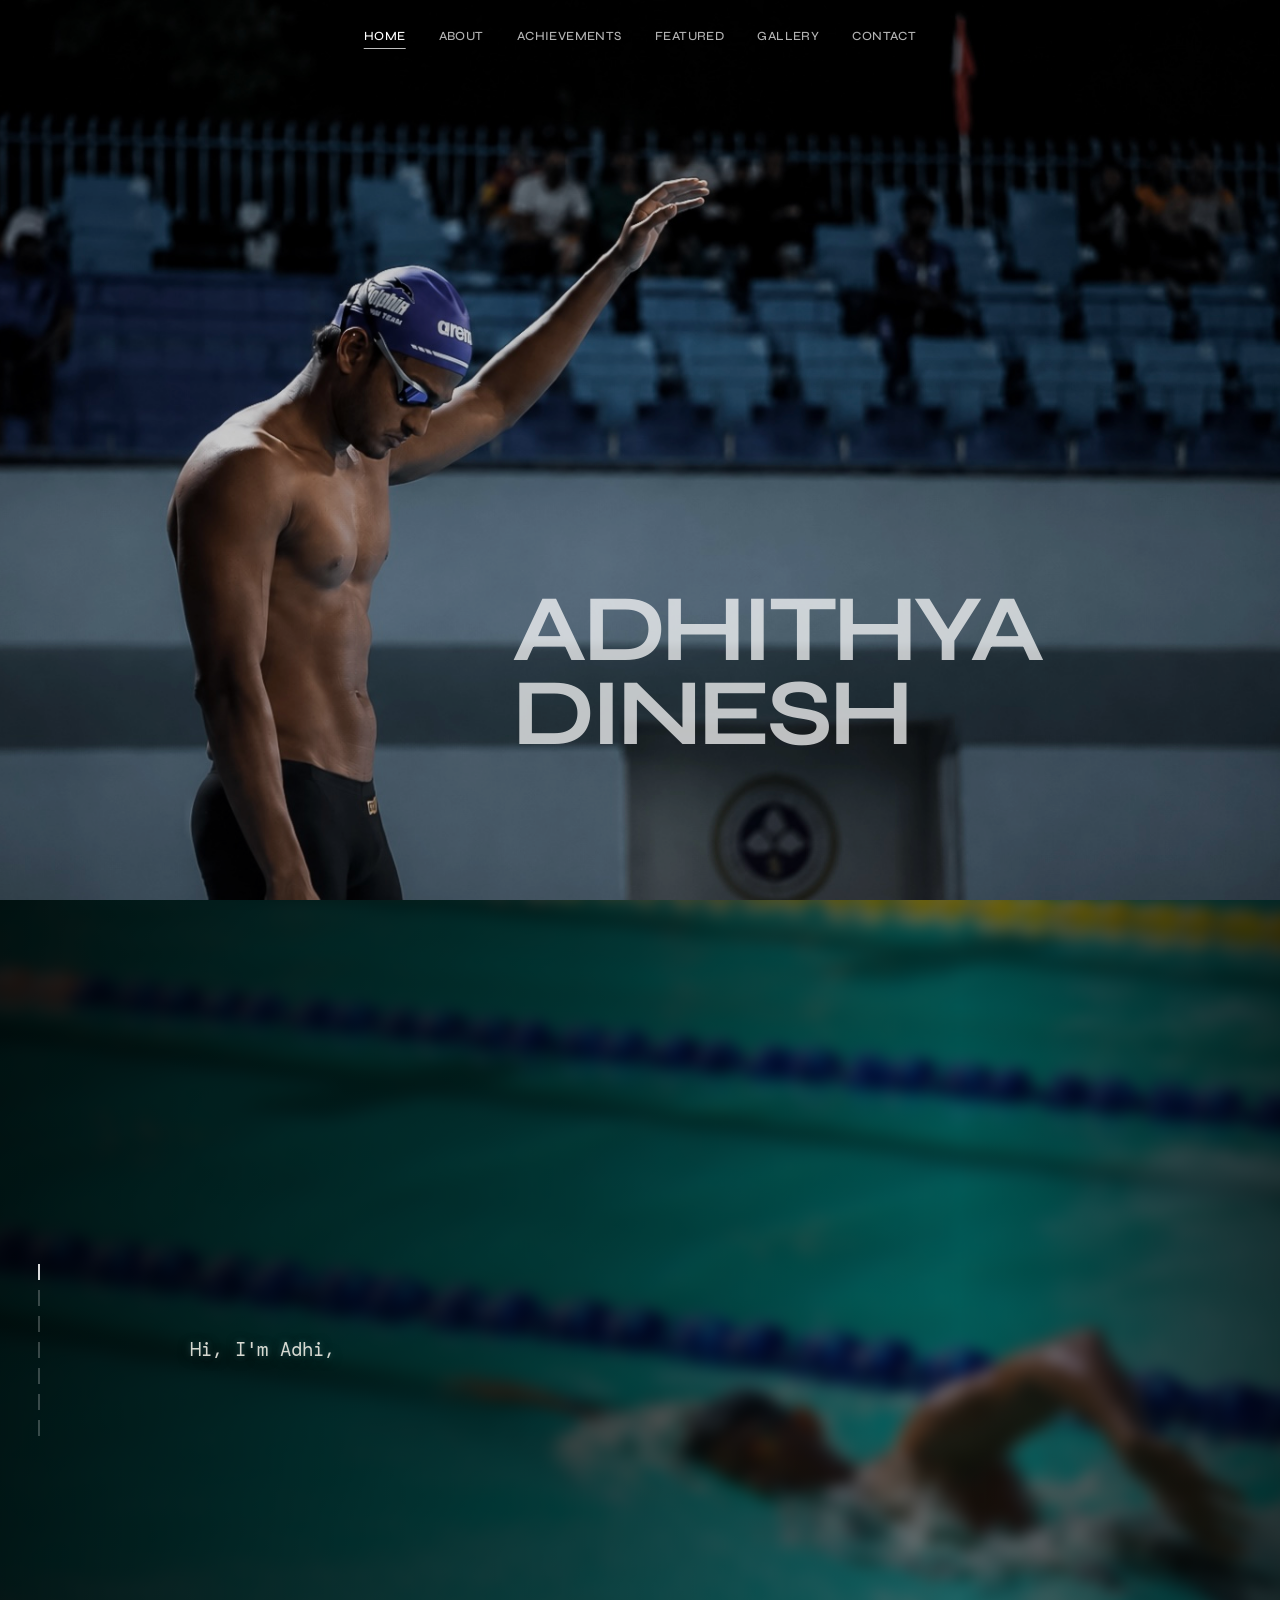
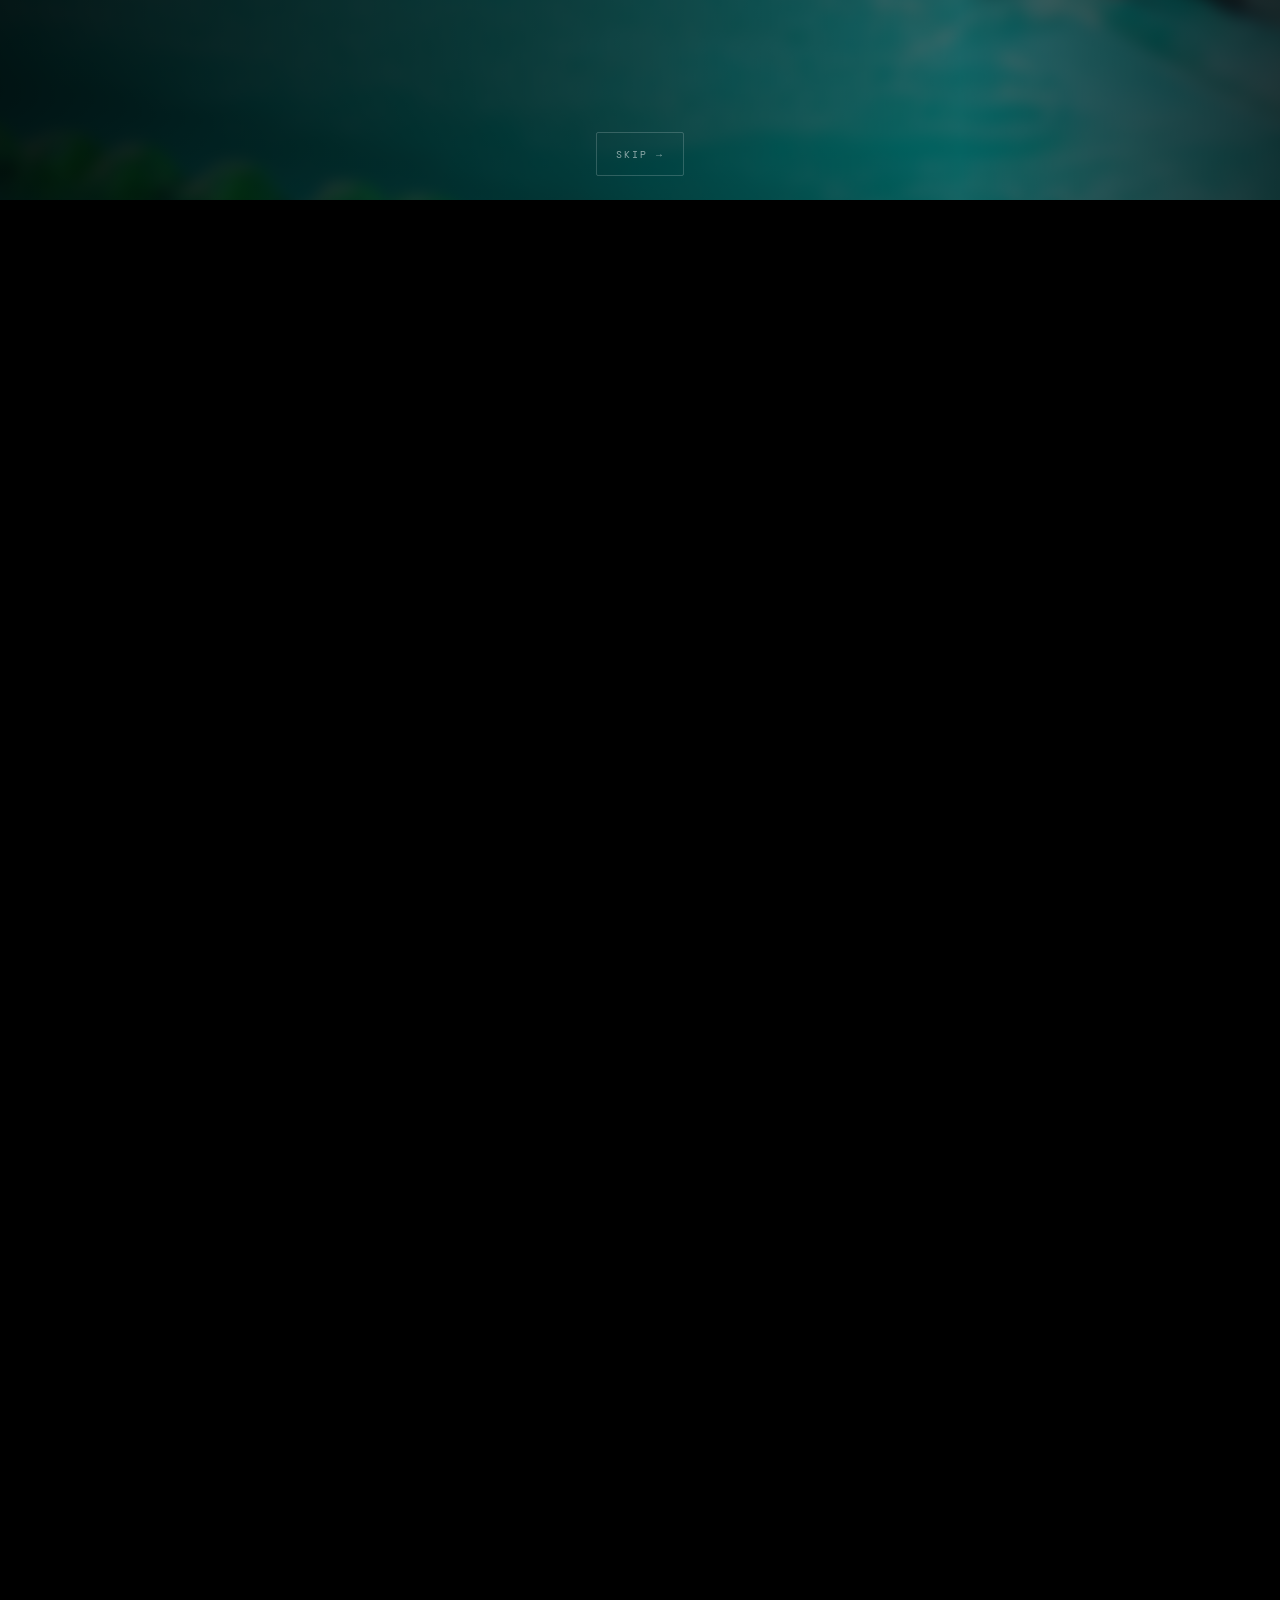
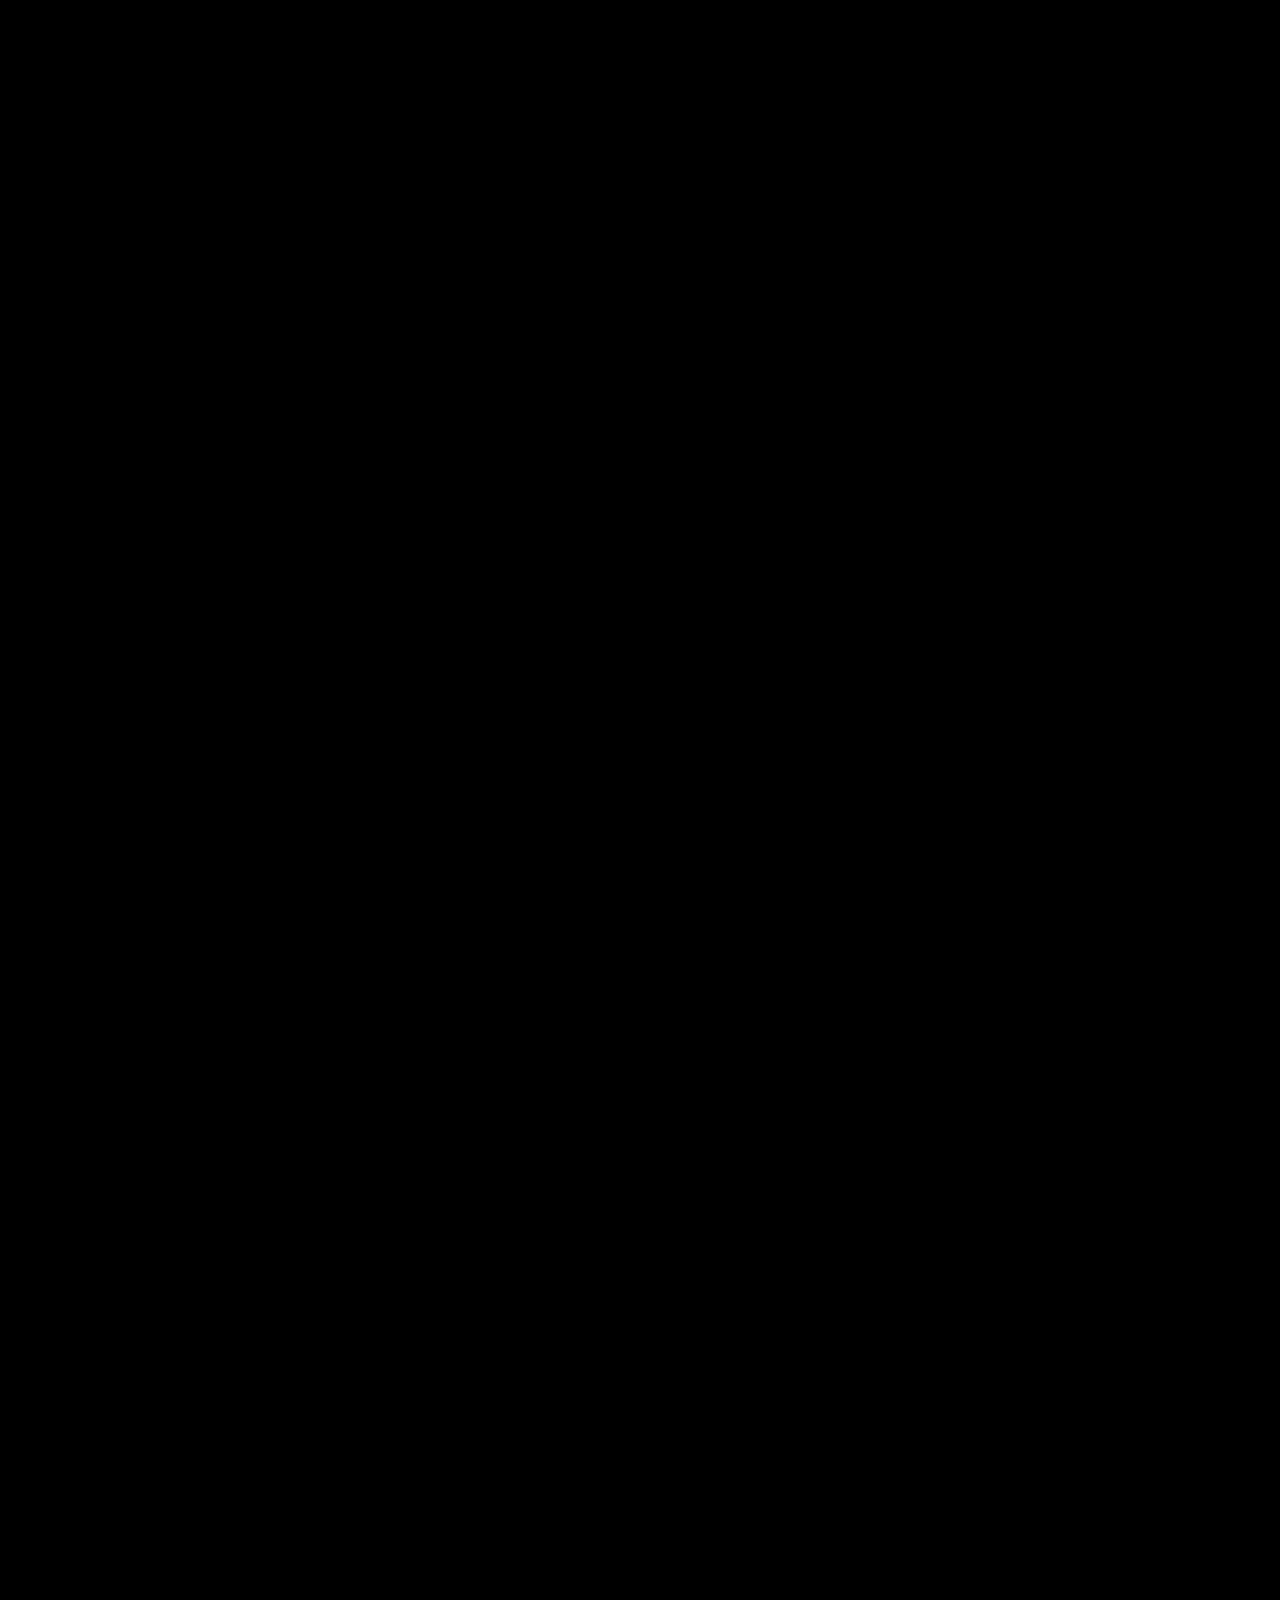
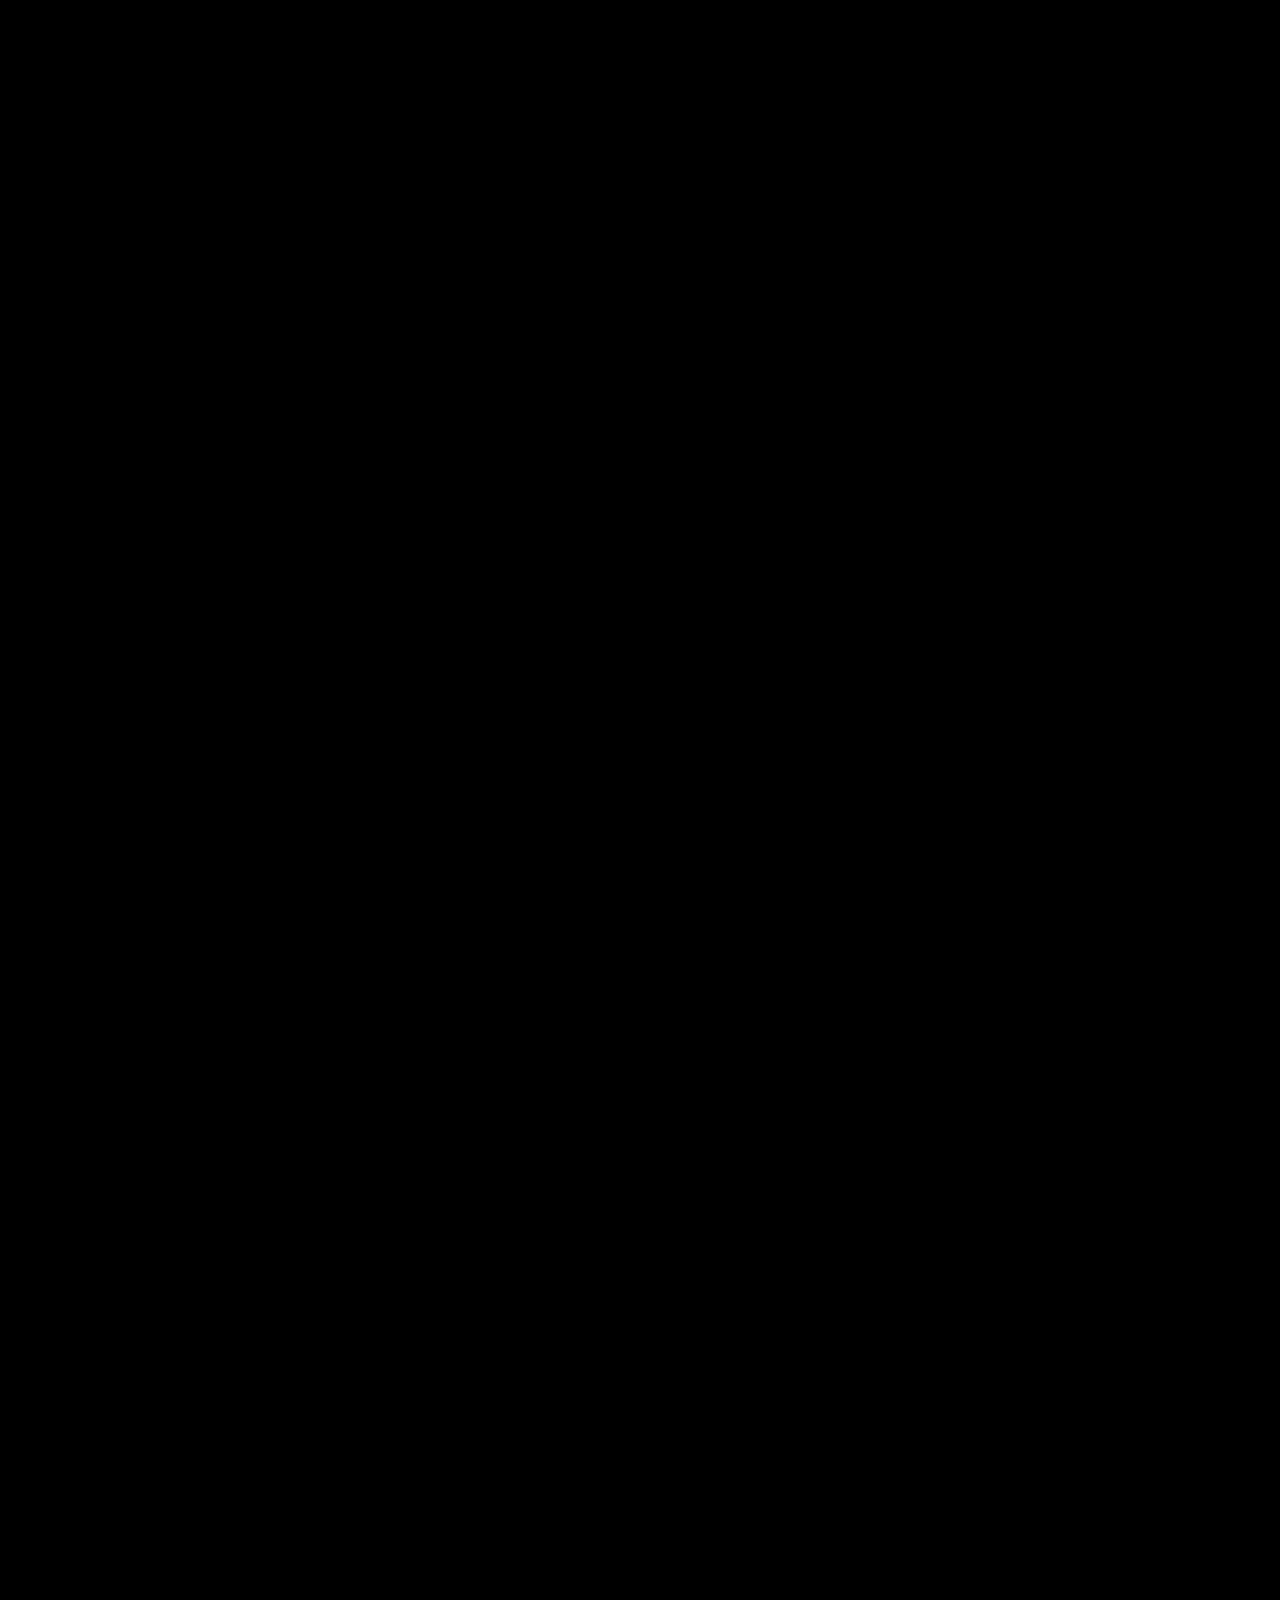
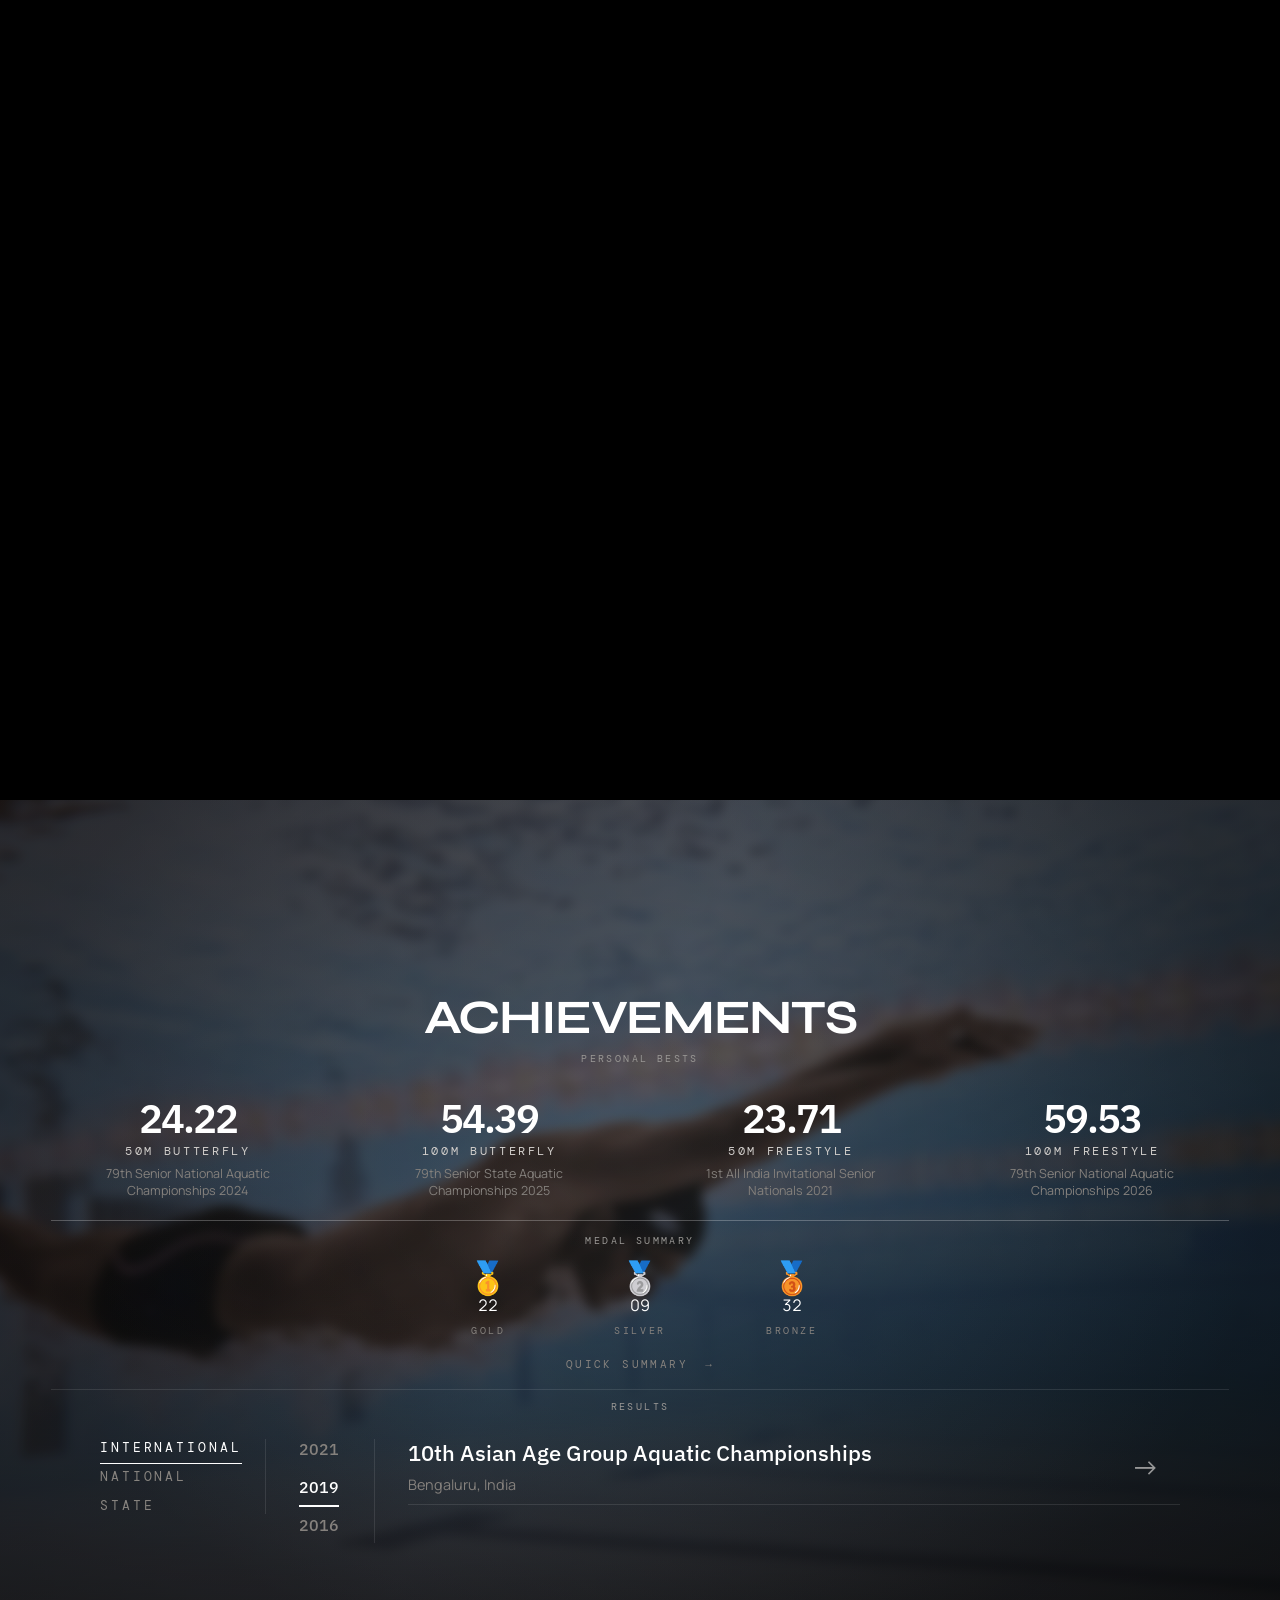
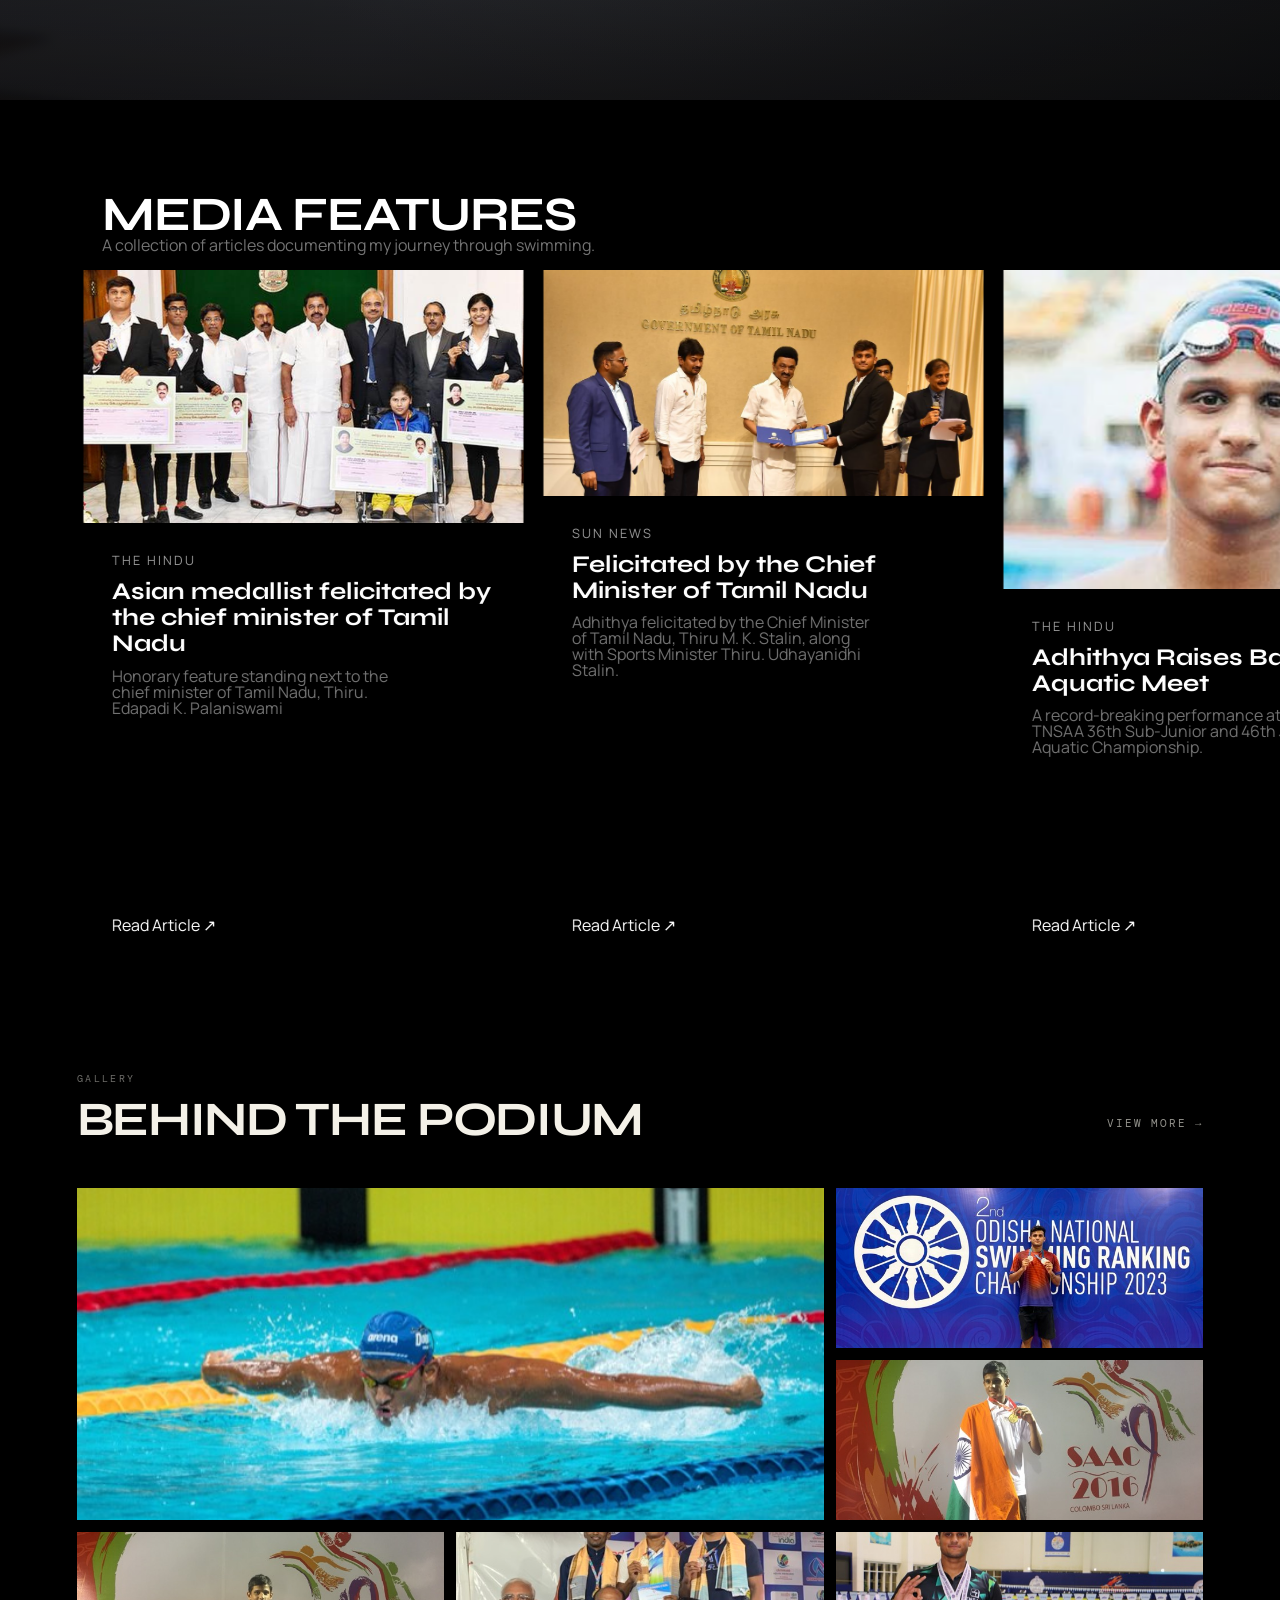
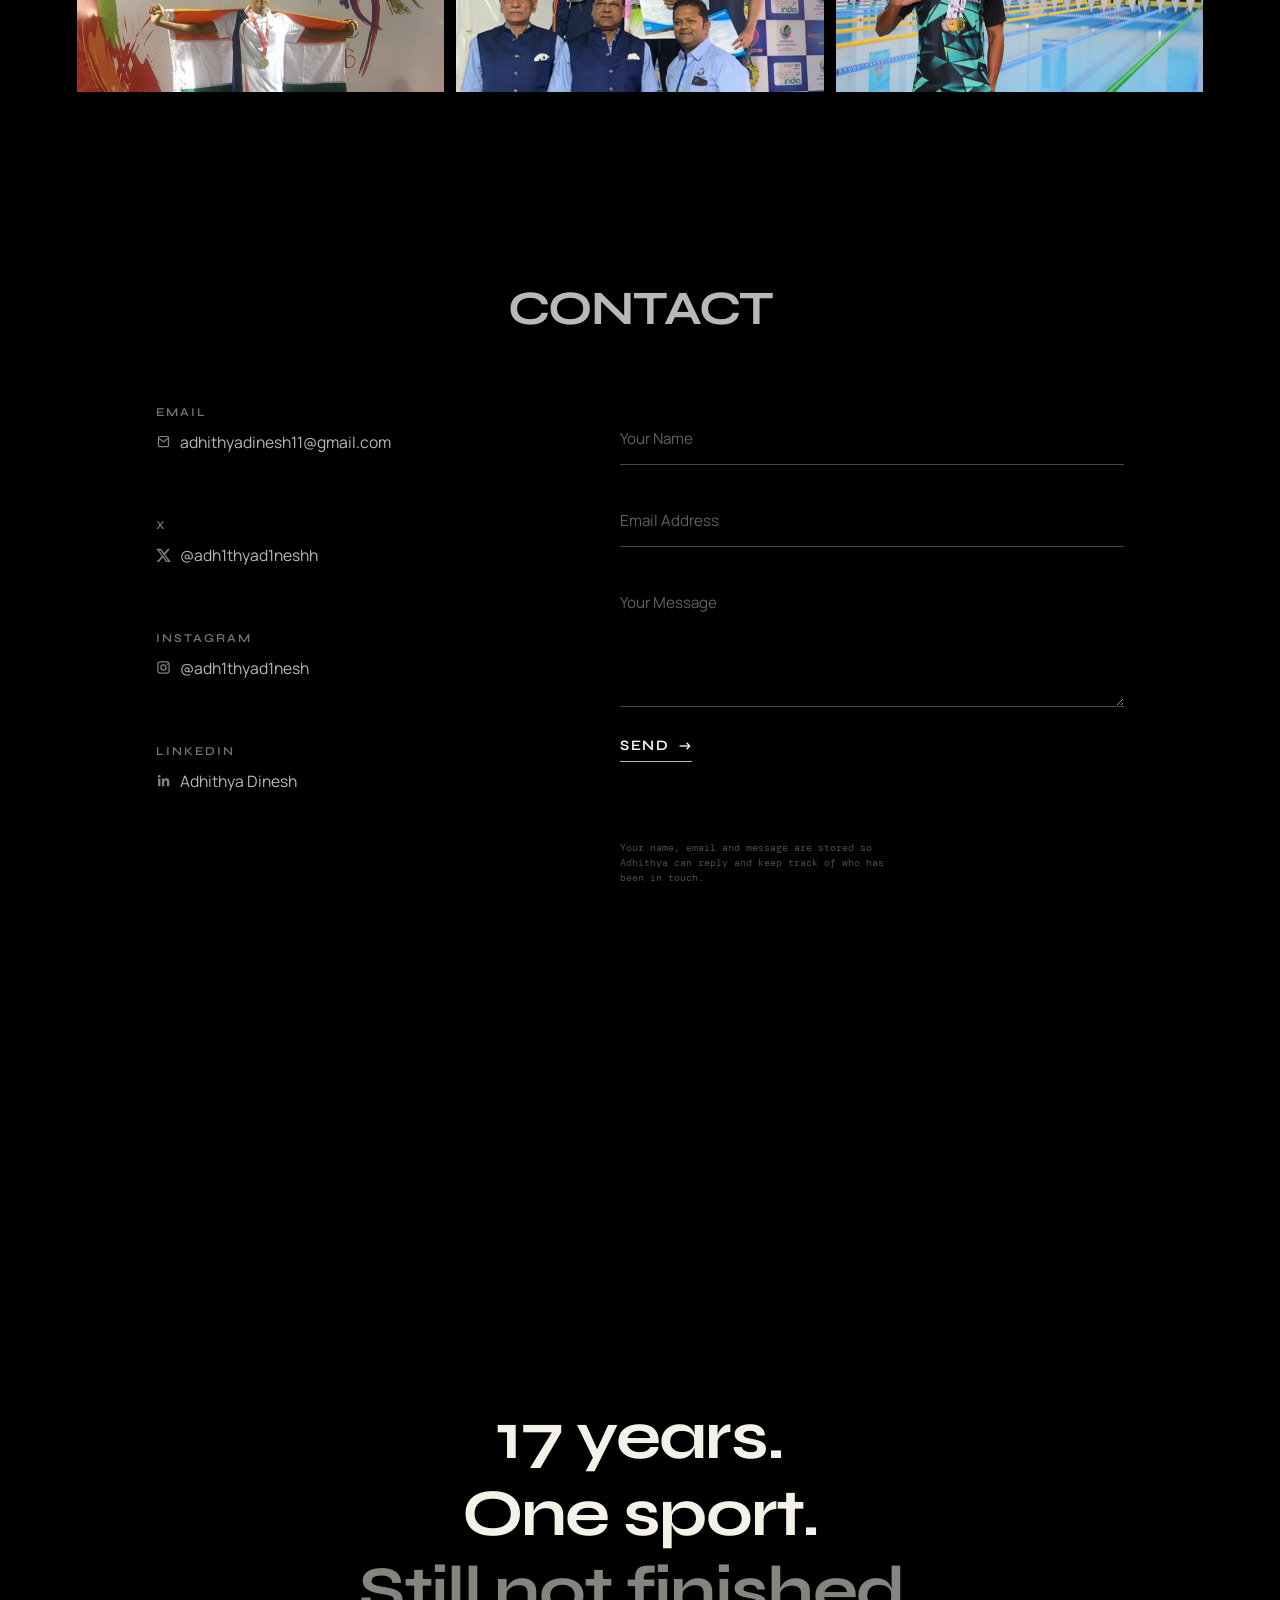
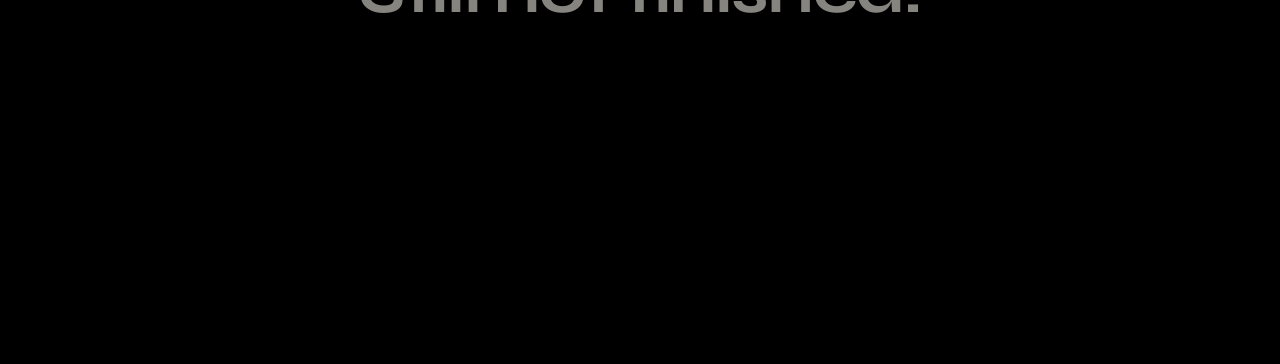
==== commit 7f93cef4: "Cut mobile page weight from 41MB to 2.85MB This is why the site lagged on a phone. It was never the " ====
--- a/index.html
+++ b/index.html
@@ -934,27 +934,27 @@
     <div class="gallery-panel-grid">
 
         <a class="gallery-panel-item is-lead" href="gallery.html#p-1">
-            <img src="assets/images/gallery/1.jpg" alt="" loading="lazy" decoding="async">
+            <img src="assets/images/gallery/thumb/1.jpg" alt="" loading="lazy" decoding="async">
         </a>
 
         <a class="gallery-panel-item" href="gallery.html#p-17">
-            <img src="assets/images/gallery/17.jpg" alt="" loading="lazy" decoding="async">
+            <img src="assets/images/gallery/thumb/17.jpg" alt="" loading="lazy" decoding="async">
         </a>
 
         <a class="gallery-panel-item" href="gallery.html#p-16">
-            <img src="assets/images/gallery/16.jpg" alt="" loading="lazy" decoding="async">
+            <img src="assets/images/gallery/thumb/16.jpg" alt="" loading="lazy" decoding="async">
         </a>
 
         <a class="gallery-panel-item" href="gallery.html#p-15">
-            <img src="assets/images/gallery/15.jpg" alt="" loading="lazy" decoding="async">
+            <img src="assets/images/gallery/thumb/15.jpg" alt="" loading="lazy" decoding="async">
         </a>
 
         <a class="gallery-panel-item" href="gallery.html#p-14">
-            <img src="assets/images/gallery/14.jpg" alt="" loading="lazy" decoding="async">
+            <img src="assets/images/gallery/thumb/14.jpg" alt="" loading="lazy" decoding="async">
         </a>
 
         <a class="gallery-panel-item" href="gallery.html#p-13">
-            <img src="assets/images/gallery/13.jpg" alt="" loading="lazy" decoding="async">
+            <img src="assets/images/gallery/thumb/13.jpg" alt="" loading="lazy" decoding="async">
         </a>
 
     </div>
--- a/assets/css/style.css
+++ b/assets/css/style.css
@@ -1386,7 +1386,12 @@
 
         font-family:var(--syne) !important;
 
-        font-size:clamp(2.4rem,11.5vw,4rem) !important;
+        /* Measured: "ADHITHYA" needs <= 10.4vw to fit the 58vw the hero
+           text box gets (left:35vw + right:7vw). At 11.5vw it overflowed
+           by 22-28px at every phone width, and .hero{overflow:hidden}
+           was clipping the end of his name. */
+
+        font-size:clamp(1.8rem,10vw,4rem) !important;
 
         font-weight:700 !important;
 
--- a/assets/css/home.css
+++ b/assets/css/home.css
@@ -389,7 +389,15 @@
 
 .about-stage.is-skipped .about-panel{
 
-    position:static;
+    /* relative, NOT static. The backdrop is absolutely positioned inside
+       this panel; a static panel is not a containing block, so the
+       backdrop resolved against .about-stage instead and the panel's
+       overflow:hidden stopped clipping it. Its box extends ~21px past the
+       section (inset:-15px plus scale(1.05)), so the blurred pool image
+       painted up over the bottom of the hero. relative behaves the same
+       for layout but keeps the clip. */
+
+    position:relative;
 
     /* height:auto, and NO min-height. The full text now lives inside
        this panel, so a min-height would pad blank space under short
@@ -1431,3 +1439,74 @@
 #achievements .achievement-medal-count{
     font-variant-numeric:tabular-nums;
 }
+
+
+/* ==========================================
+   FEATURED — MOBILE HEADING + CONSISTENT LINK
+
+   The heading was centred on phones; left-aligned it sits over the
+   carousel it belongs to.
+
+   The read link was in normal flow after the blurb, so its height moved
+   with the length of the text -- on a swipe carousel it appeared in a
+   different place on every card, which reads as missing on the ones
+   where it sits high. Pushed to the bottom of the card instead, so it is
+   always in the same spot.
+========================================== */
+
+@media(max-width:700px){
+
+    .featured-page .featured-hero{
+
+        text-align:left !important;
+
+        padding-left:9vw !important;
+        padding-right:9vw !important;
+
+        /* Clears the fixed hamburger, which occupies y 22-64 at the top
+           left. Centred the heading dodged it; left-aligned it does not. */
+
+        padding-top:78px !important;
+    }
+
+    .featured-page .featured-hero h1,
+    .featured-page .featured-hero p{
+        text-align:left !important;
+        margin-left:0 !important;
+        margin-right:0 !important;
+    }
+
+}
+
+
+/* featured.css:137 gives .article-content a FIXED height:280px. It is
+   already a flex column, so the link could have been pinned all along --
+   but a fixed height means the longest blurbs overflow it and push the
+   link out past the bottom of the card. Card 11 (DT NEXT) is the worst.
+   min-height lets those cards grow; the flex chain then makes every card
+   in the row the same height, so margin-top:auto lands every link on the
+   same line. */
+
+.featured-page .article-card{
+
+    display:flex;
+    flex-direction:column;
+
+    align-self:stretch;
+}
+
+.featured-page .article-content{
+
+    height:auto;
+
+    min-height:280px;
+
+    flex:1;
+}
+
+.featured-page .article-content .read-link{
+
+    margin-top:auto;
+
+    padding-top:14px;
+}
